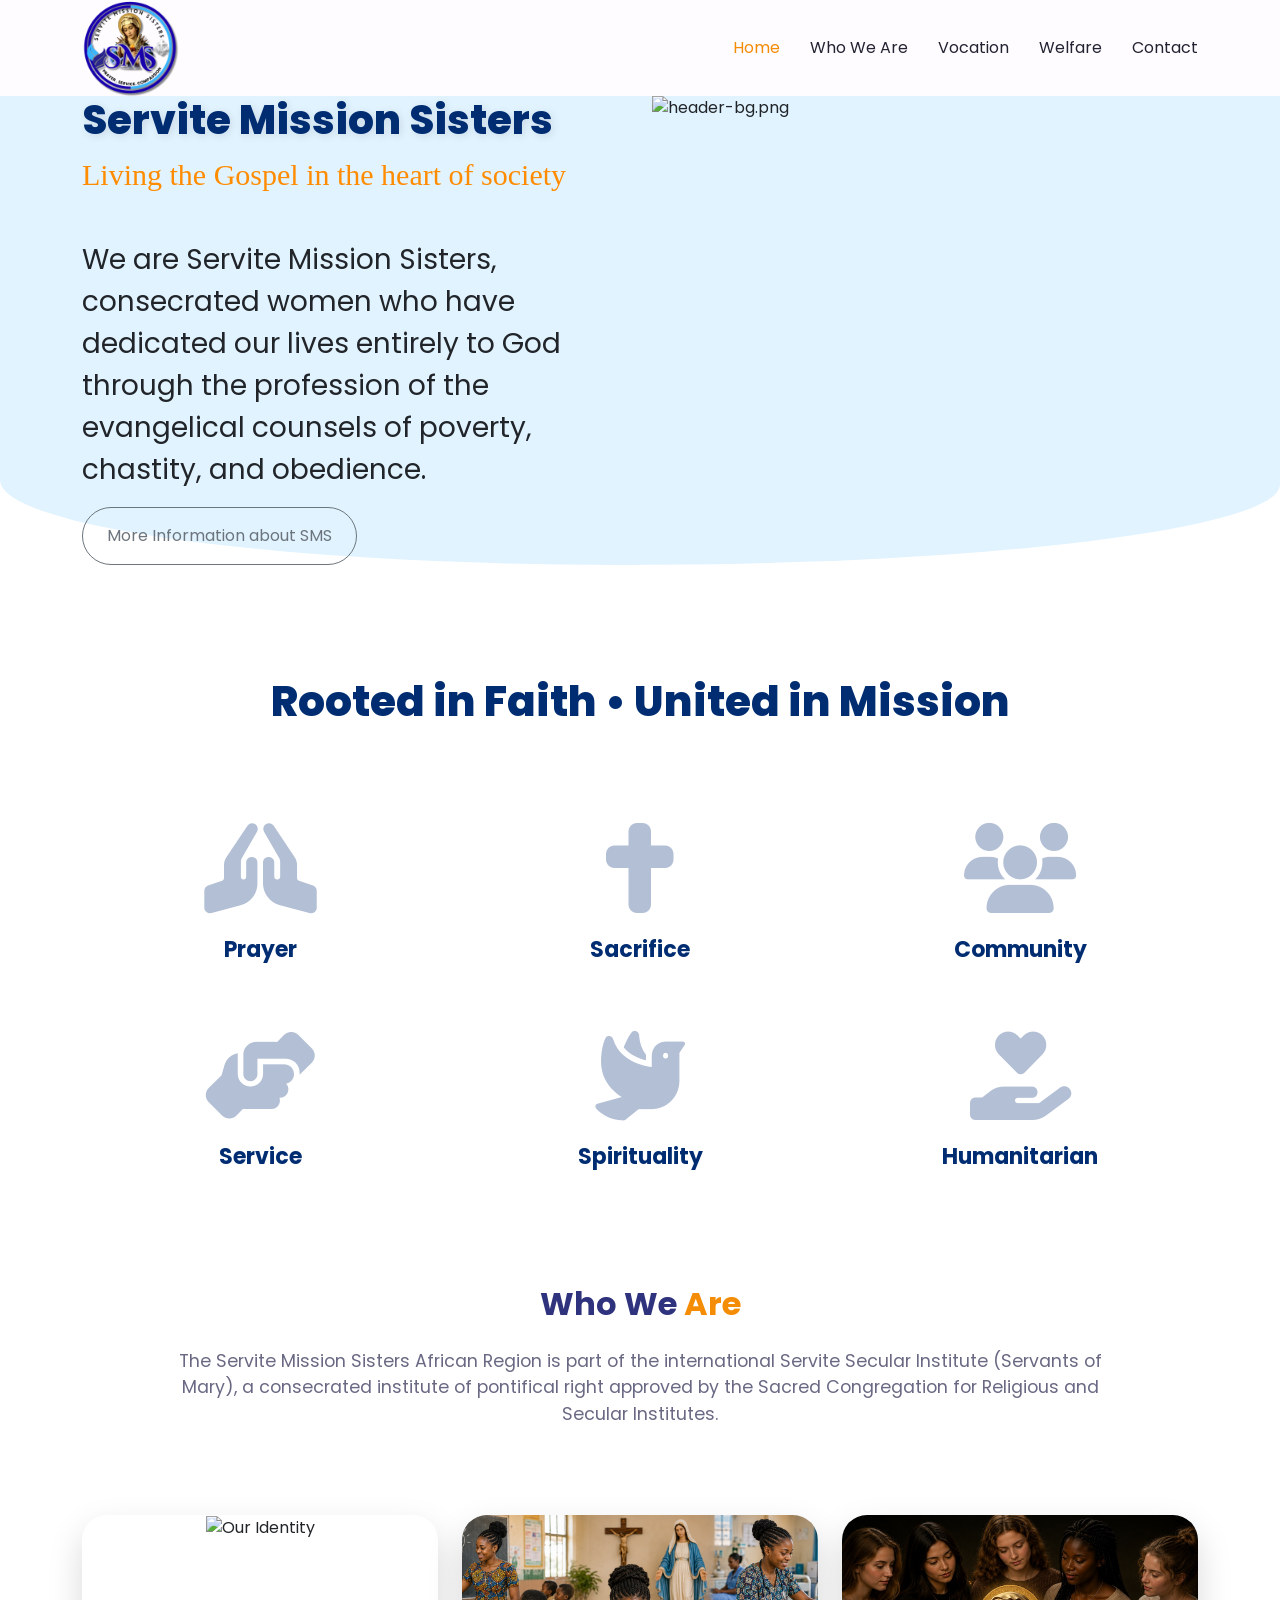
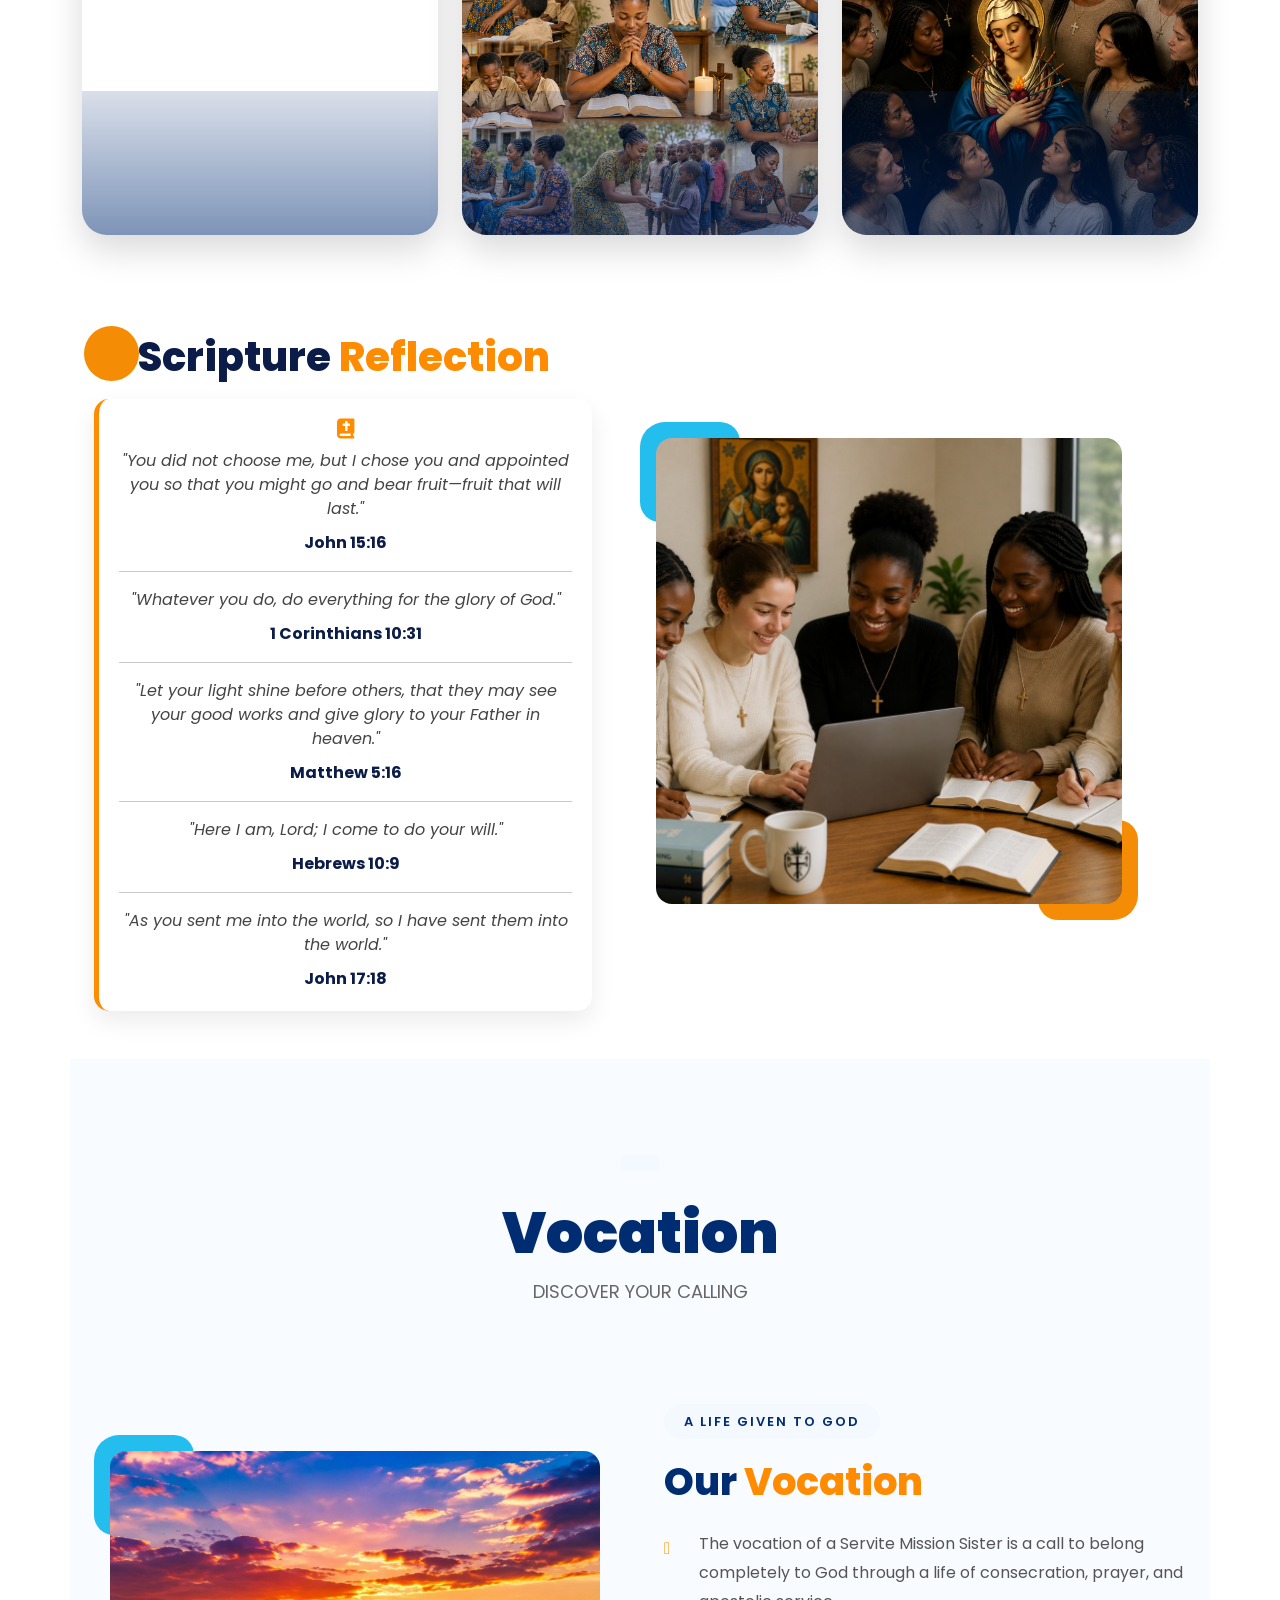
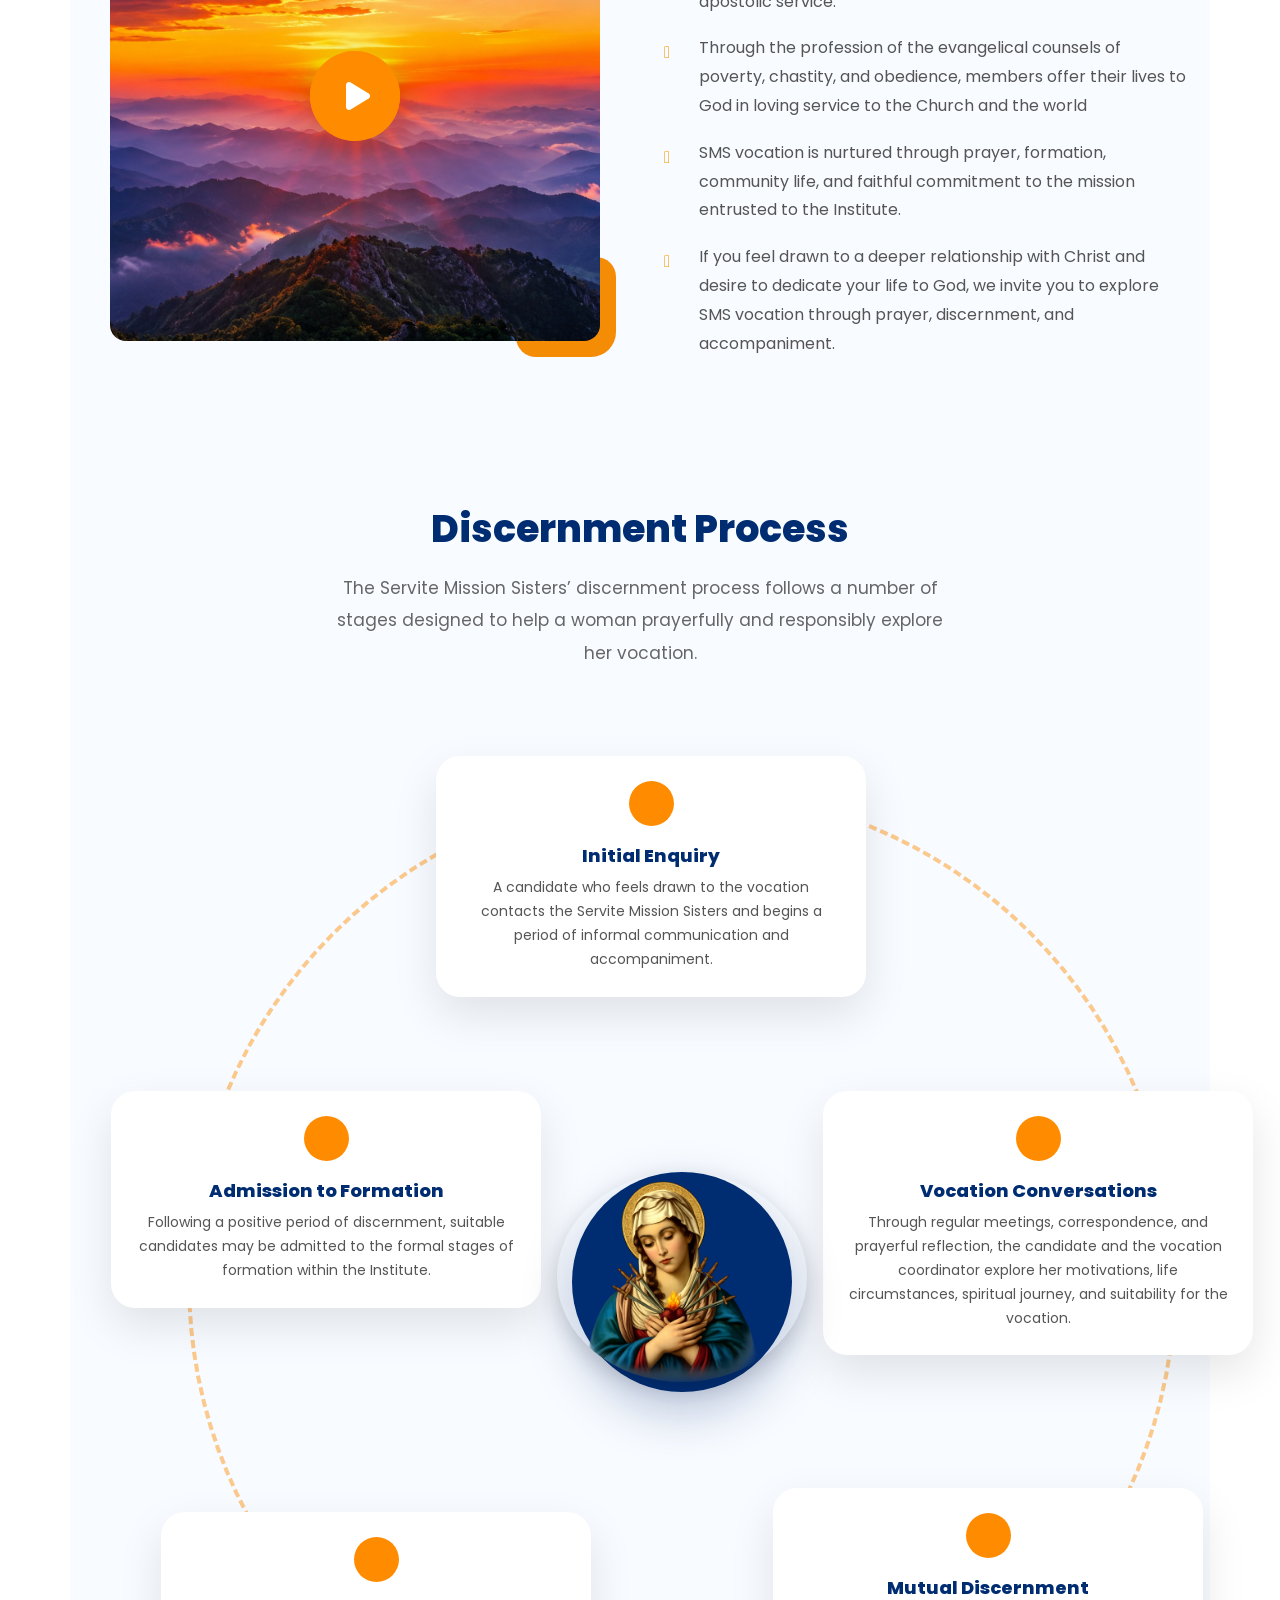
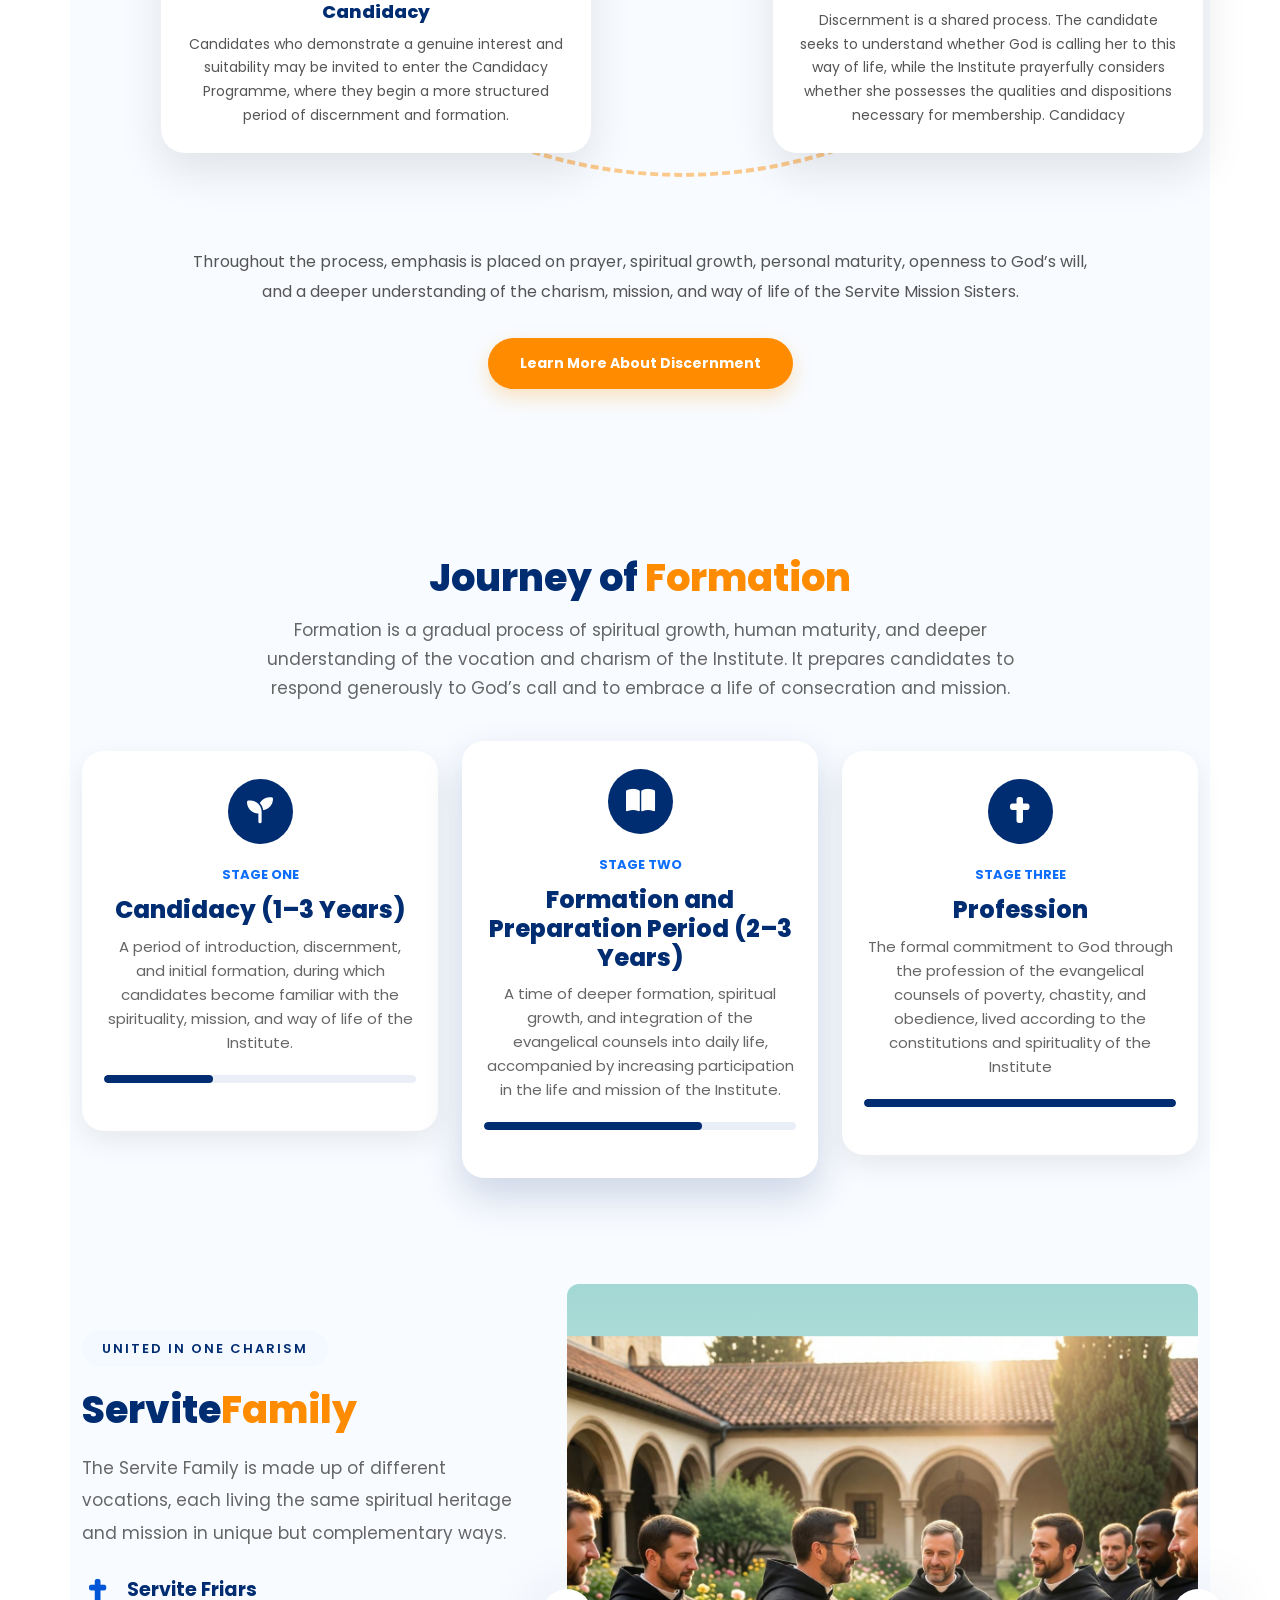
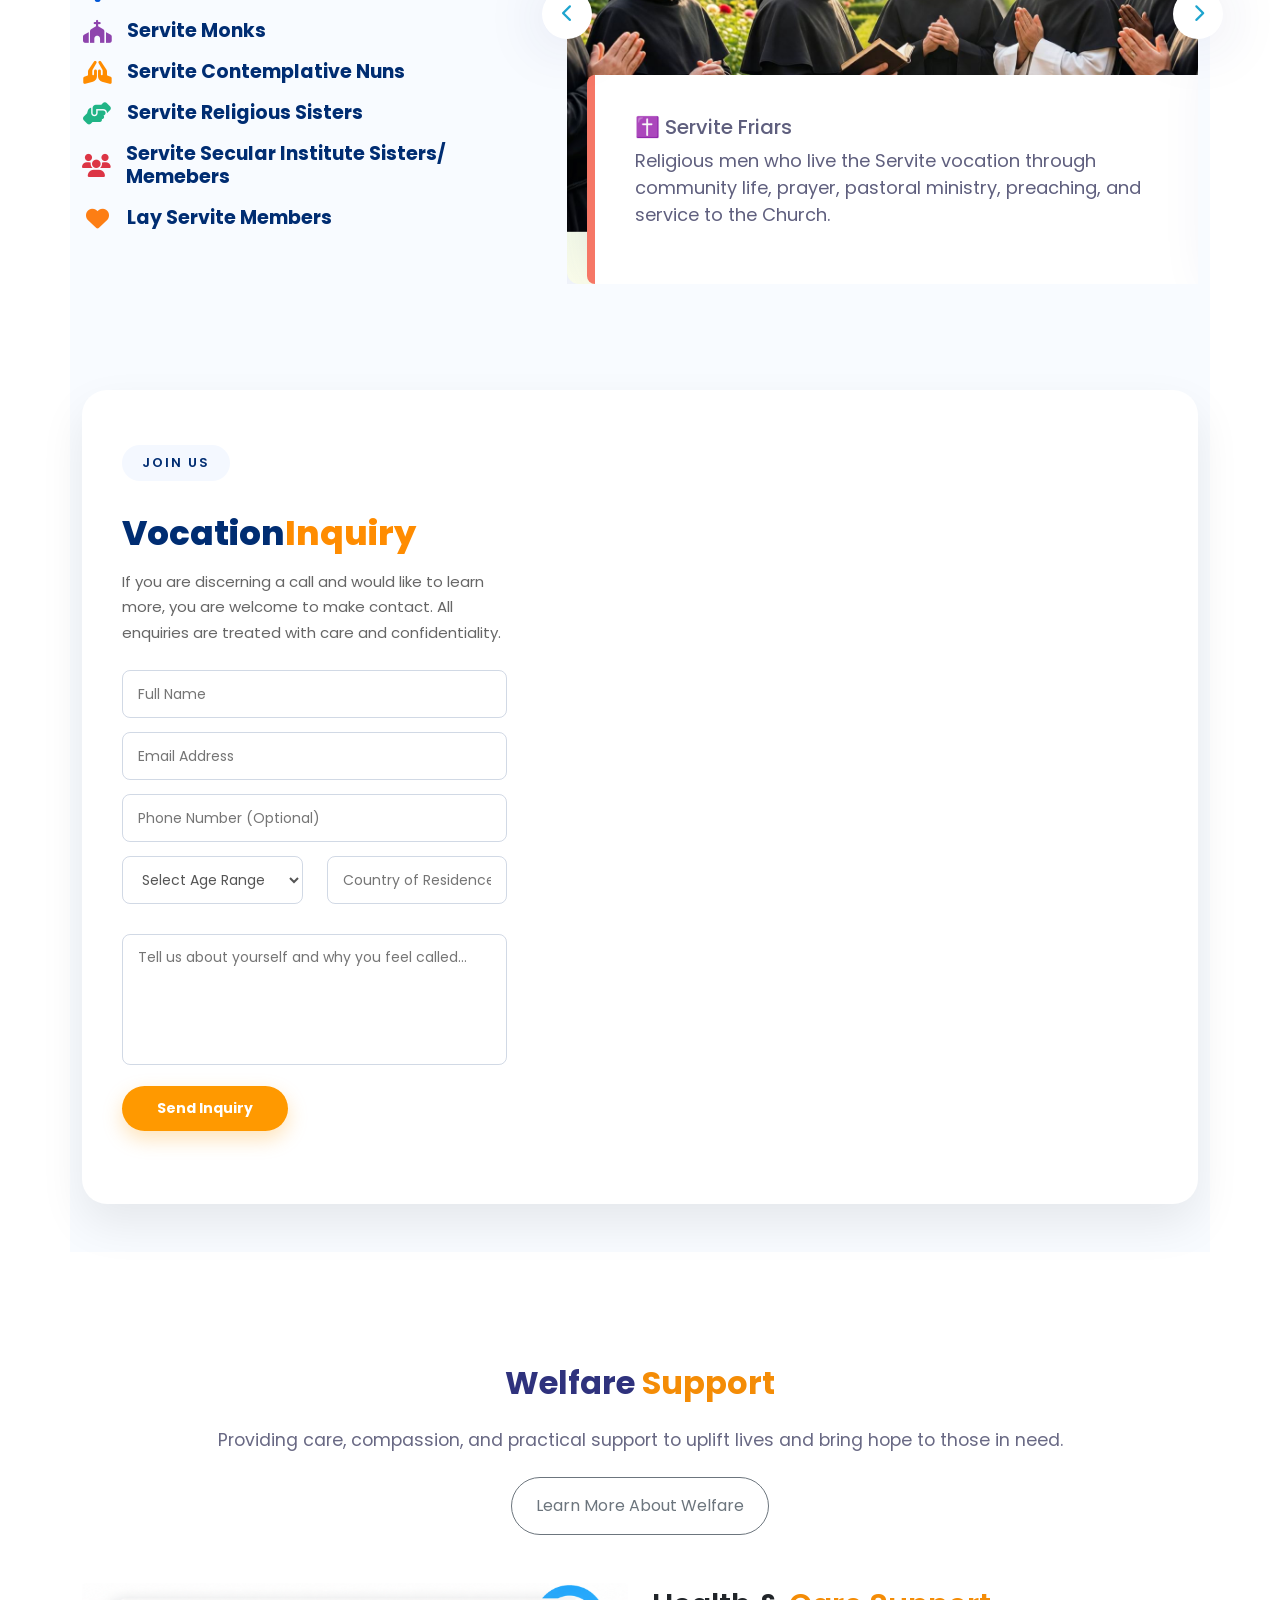
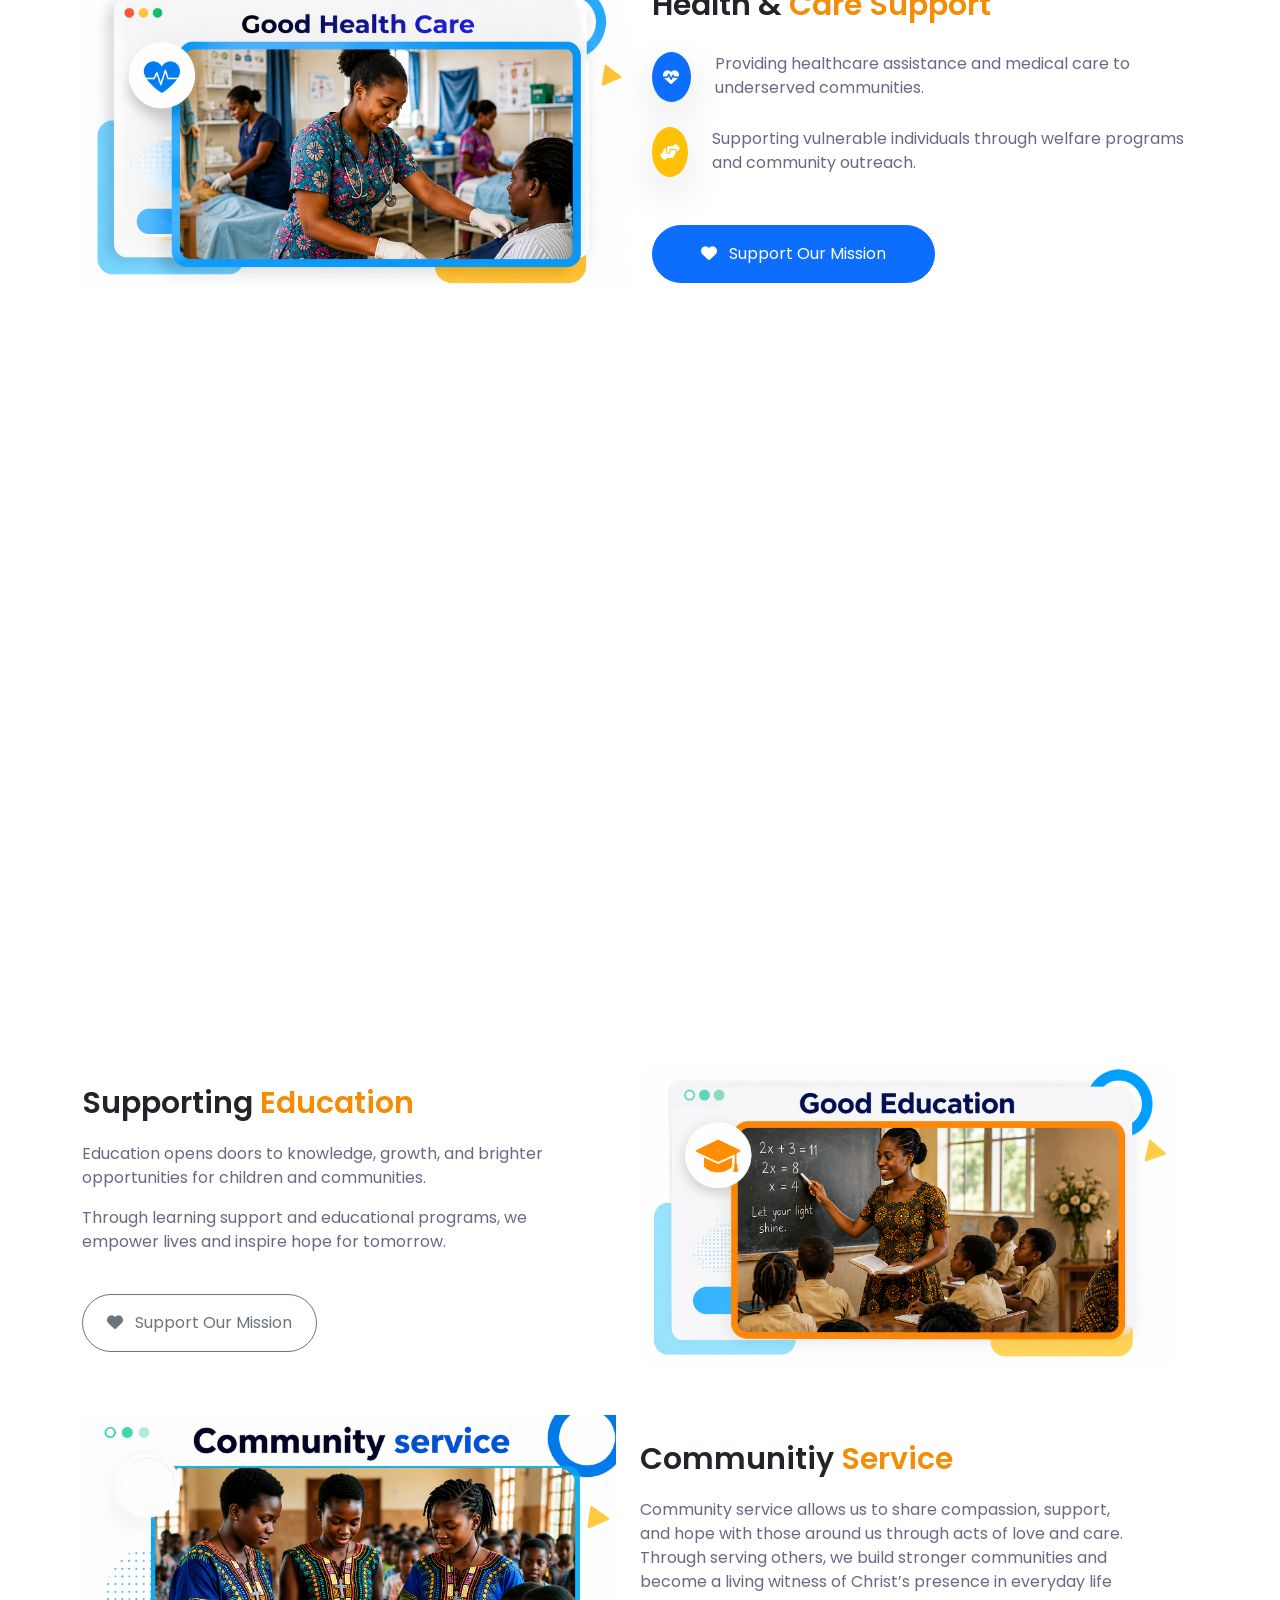
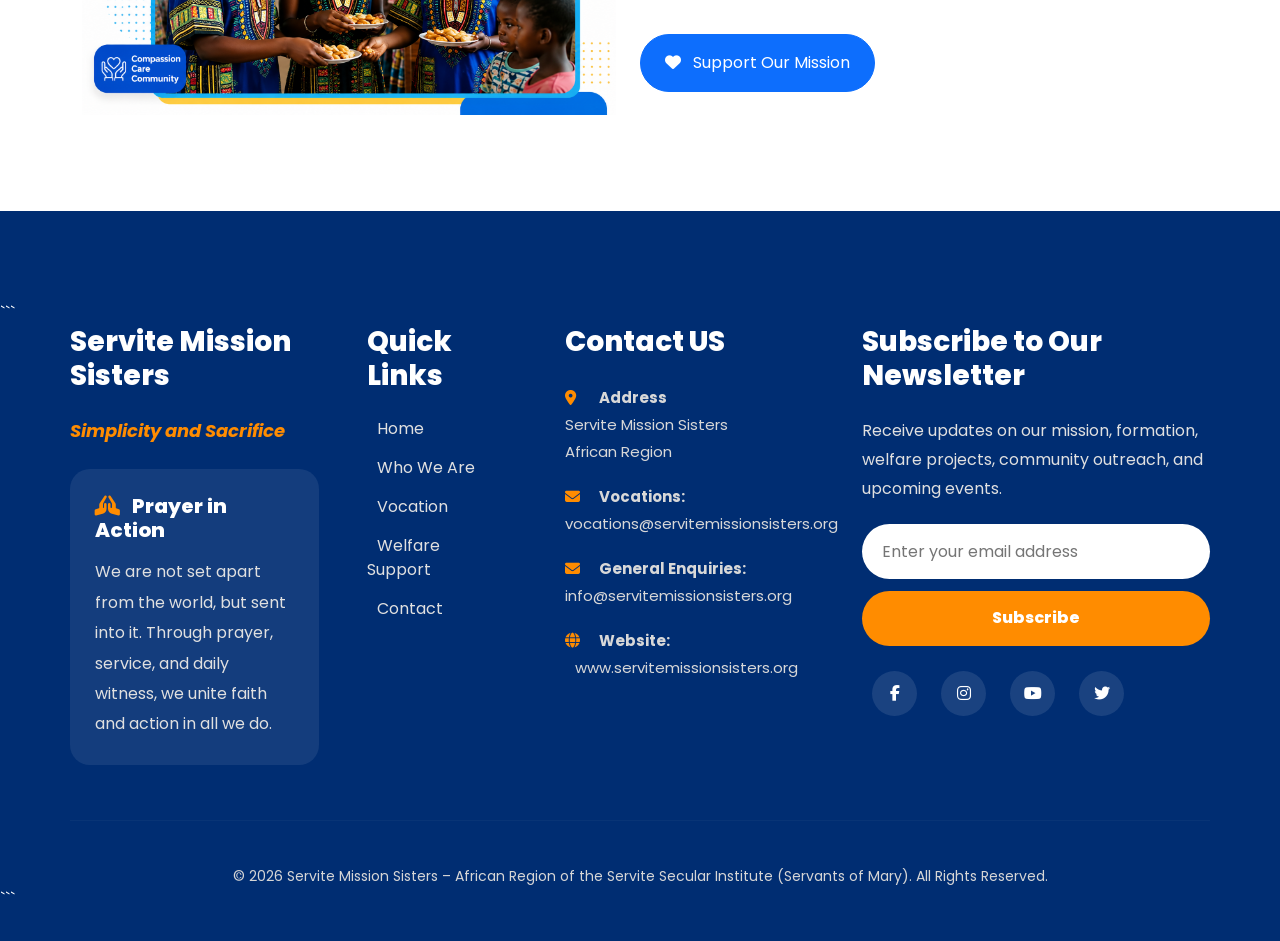
==== index.html @ 60f3e965 "update the donation page" ====
<!DOCTYPE html>
<html lang="en">

<head>

  <meta charset="UTF-8">
  <meta name="viewport" content="width=device-width, initial-scale=1.0">

  <title>Servite Mission Sisters</title>

  <!-- Favicon -->

  <link rel="icon" type="image/png" sizes="32x32" href="./assets/images/favicon-32x32.png">

  <link rel="icon" type="image/png" sizes="16x16" href="./assets/images/favicon-16x16.png">

  <link rel="apple-touch-icon" sizes="180x180" href="./assets/images/apple-touch-icon.png">

  <link rel="shortcut icon" href="./assets/images/favicon.ico">

  <!-- CSS -->

  <link rel="stylesheet" href="./assets/css/bootstrap.min.css">

  <link href="./assets/icons/fontawesome/css/fontawesome.min.css" rel="stylesheet">
  <link href="./assets/icons/fontawesome/css/brands.min.css" rel="stylesheet">
  <link href="./assets/icons/fontawesome/css/solid.min.css" rel="stylesheet">

  <link rel="stylesheet" href="./assets/plugin/OwlCarousel2-2.3.4/dist/assets/owl.carousel.min.css">

  <link rel="stylesheet" href="./assets/plugin/OwlCarousel2-2.3.4/dist/assets/owl.theme.default.min.css">

  <link rel="stylesheet" href="./assets/plugin/aos/aos.css">

  <link rel="stylesheet" href="./assets/css/style.css">

</head>

<body>

  <!-- Page Loader -->
  <div id="page-loader">
    <div class="loader-content">
      <i class="fas fa-praying-hands"></i>
      <p>Loading...</p>
    </div>
  </div>
  <div class="header-section">
    <header id="header" class="header d-flex align-items-center fixed-top">
      <div class="container-fluid container-xl position-relative d-flex align-items-center">
        <a href="index.html" class="logo d-flex align-items-center me-auto">
          <img src="assets/images/logo.servsister.png" alt="Servite Mission Sisters Logo"
            style="height:100px !important; max-height:none !important; width:auto;">
        </a>
        <nav id="navmenu" class="navmenu">
          <ul>
            <li><a href="index.html#hero" class="active">Home</a></li>
            <li><a href="index.html#about">Who We Are</a></li>
            <li><a href="index.html#vocation">Vocation</a></li>
            <li><a href="index.html#welfare">Welfare</a></li>
            <!-- Cards Section --
              
            <li class="dropdown"><a href="#"><span>Dropdown</span> <i
                  class="fas fa-chevron-down toggle-dropdown"></i></a>
            
              <ul>
                <li><a href="#">Dropdown 1</a></li>
                <li class="dropdown"><a href="#"><span>Deep Dropdown</span> <i
                      class="fas fa-chevron-down toggle-dropdown"></i></a>
                  <ul>
                    <li><a href="#">Deep Dropdown 1</a></li>
                    <li><a href="#">Deep Dropdown 2</a></li>
                    <li><a href="#">Deep Dropdown 3</a></li>
                    <li><a href="#">Deep Dropdown 4</a></li>
                    <li><a href="#">Deep Dropdown 5</a></li>
                  </ul>
                </li>
                <li><a href="#">Dropdown 2</a></li>
                <li><a href="#">Dropdown 3</a></li>
                <li><a href="#">Dropdown 4</a></li>
              </ul>
              -->
            </li>
            <li><a href="index.html#contact">Contact</a></li>
          </ul>
          <i class="mobile-nav-toggle d-xl-none fas fa-bars"></i>
        </nav>
      </div>
    </header>
    <div class="hero-section container-fluid container-xl position-relative pt-6" id="hero">
      <div class="row">
        <div
          class="col-12 col-sm-12 col-md-12 col-lg-6 d-flex align-items-center mt-5  mt-sm-5 mt-md-5 mt-lg-0 mb-5 mb-lg-0">
          <div class="learning-section pt-5 pt-md-5 pt-lg-0">
            <h1 class="heading-medium church-title">Servite Mission Sisters</h1>
            <p class="subheading">

              <span style="color:#ff8c00; 
                 font-family:'Dancing Script', cursive;
                 font-size:30px;
                 font-weight:400;">

                Living the Gospel in the heart of society

              </span>

              <br><br>

              We are Servite Mission Sisters, consecrated women who have dedicated our lives entirely to God through
              the
              profession of the evangelical counsels of poverty, chastity, and obedience.


            </p>

            <a href="more-info.html" class="btn btn-outline-secondary rounded-5 py-3 px-4 btn-hover">
              More Information about SMS
            </a>
          </div>
        </div>
        <div
          class="col-12 col-sm-12 col-md-12 col-lg-6 d-flex justify-content-center align-items-center align-items-lg-start justify-content-lg-start">
          <img src="./assets/images/header-bg.png" class="header-img" alt="header-bg.png">
        </div>
      </div>
    </div>
  </div>

  <div class="trusted-section container-fluid container-xl position-relative mt-7 overflow-hidden pb-5"
    data-aos="fade-right">

    <h2 class="trusted-title text-center">
      Rooted in Faith • United in Mission
    </h2>

    <p class="text-center trusted-subtitle mb-5">

    </p>

    <div class="row text-center justify-content-center gy-5 mt-4">

      <div class="col-6 col-md-4">
        <div class="religious-item">
          <i class="fas fa-praying-hands"></i>
          <p>Prayer</p>
        </div>
      </div>

      <div class="col-6 col-md-4">
        <div class="religious-item">
          <i class="fas fa-cross"></i>
          <p>Sacrifice</p>
        </div>
      </div>

      <div class="col-6 col-md-4">
        <div class="religious-item">
          <i class="fas fa-users"></i>
          <p>Community</p>
        </div>
      </div>

      <div class="col-6 col-md-4">
        <div class="religious-item">
          <i class="fas fa-hands-helping"></i>
          <p>Service</p>
        </div>
      </div>

      <div class="col-6 col-md-4">
        <div class="religious-item">
          <i class="fas fa-dove"></i>
          <p>Spirituality</p>
        </div>
      </div>

      <div class="col-6 col-md-4">
        <div class="religious-item">
          <i class="fas fa-hand-holding-heart"></i>
          <p>Humanitarian</p>
        </div>
      </div>

    </div>
    
  </div>




  <section class="about-section container-fluid position-relative text-center overflow-hidden py-5" id="about">
    <div class="container-xl">

      <div class="row justify-content-center" data-aos="fade-right">
        <div class="col-lg-10">
          <h2 class="about-title fw-bold mb-4">
            Who We <span class="text-secondary">Are</span>
          </h2>

          <p class="about-subheading">
            The Servite Mission Sisters African Region is part of the international Servite Secular Institute
            (Servants of Mary), a consecrated institute of pontifical right approved by the Sacred Congregation
            for Religious and Secular Institutes.
          </p>
        </div>
      </div>

      <div class="row g-4 mt-5">

        <div class="col-12 col-md-6 col-lg-4" data-aos="fade-up">
          <div class="modern-hover-card">
            <img src="./assets/images/abt.bgr.png" alt="Our Identity">

            <div class="modern-card-overlay">
              <h3>Our Identity</h3>

              <button class="card-more-btn" onclick="openInfoModal(
                            'Our Identity',
                            'Our identity is shaped by the Servite charism and the example of Mary, Mother and Servant of the Lord. United by a common vocation of consecration, we seek to live the Gospel with simplicity, fidelity, compassion, and service. Through our commitment to God and our presence within society, we strive to be a sign of hope and God’s loving care amidst the challenges of our time.'
                        )">
                Read More
              </button>
            </div>
          </div>
        </div>

        <div class="col-12 col-md-6 col-lg-4" data-aos="fade-up" data-aos-delay="150">

          <div class="modern-hover-card">

            <img src="./assets/images/abt.bagr.png" alt="Our Way of Life">

            <div class="modern-card-overlay">

              <h3>Our Way of Life</h3>

              <button class="card-more-btn" onclick="openInfoModal(
            'Our Way of Life',
            'The way of life of the Servite Mission Sisters is rooted in consecration to God and shaped by the spirituality, charism, and mission of the Servite Family.\nUnited by a common vocation, we live our consecration according to the life and structure of the Institute.Our life is nourished by prayer, the evangelical counsels of poverty, chastity, and obedience, and participation in the sacramental life of the Church.\nMembers serve in a variety of apostolic settings according to their gifts, formation, and the needs they are called to address.These ministries include professional, pastoral, educational, healthcare, social, humanitarian, and other forms of service entrusted to the Institute.\nSome members carry out their apostolate within their particular fields of service, while others live and minister in small communities dedicated to prayer, fraternity, and mission.In every circumstance, we seek to witness to Christ through integrity of life, faithful discipleship, and generous service inspired by Our Lady of Sorrows.'
        )">
                Read More
              </button>

            </div>

          </div>


        </div>

        <div class="col-12 col-md-6 col-lg-4" data-aos="fade-up" data-aos-delay="300">

    <div class="modern-hover-card">

        <img src="./assets/images/spiritual.jpeg" alt="Our Spirituality">

        <div class="modern-card-overlay">

            <h3>Our Spirituality</h3>

            <div class="card-btn-group">

                <button class="card-more-btn" onclick="openInfoModal(
                    'Our Spirituality',
                    '🟠 UNION WITH GOD\nThe centre of our vocation is an intimate and living relationship with God. Everything we do flows from our desire to know, love, and serve Him more deeply.\n\n🟠 PRAYER\nPrayer is not an optional activity but the lifeblood of our consecration. Through personal and communal prayer, we encounter God, listen to His voice, and receive strength for our mission.\n\n🟠 CONTEMPLATION\nContemplation enables us to recognise God’s presence in every circumstance of life. Living in the world requires an attentive and reflective spirit capable of finding God amid daily responsibilities and activities.\n\n🟠 THE EVANGELICAL COUNSELS\nThrough the evangelical counsels of poverty, chastity, and obedience, we freely dedicate ourselves to Christ and bear witness to the values of the Kingdom of God.\n\n🟠 SPIRITUAL DISCIPLINE\nFaithful spiritual practices, ongoing formation, self-discipline, discernment, and commitment to growth in virtue sustain our vocation and deepen our relationship with God.\n\n🟠 APOSTOLIC MISSION\nOur consecration naturally leads to mission. We are called to bring Christ’s presence into the realities of everyday life and to serve others through our professional, social, ecclesial, and personal commitments.\n\n🟠 HOLINESS\nThe ultimate goal of our vocation is holiness. Through our consecrated life, we seek continual conversion and conformity to Christ so that His love may be reflected in all that we are and do.'
                )">
                    Read More
                </button>

                <a href="./assets/images/Servite.regina.song.mp4"
                   class="card-video-btn"
                   target="_blank">
                    Watch Video
                </a>

            </div>

        </div>

    </div>

</div>

        <div id="infoModal" class="info-modal">
          <div class="info-modal-card">
            <button class="info-close-btn" onclick="closeInfoModal()">
              &times;
            </button>

            <div class="info-icon">
              <i class="fas fa-praying-hands"></i>
            </div>

            <h3 id="infoModalTitle"></h3>
            <p id="infoModalText"></p>
          </div>
        </div>

        <div class="row align-items-center g-5 mt-5">

          <div class="col-lg-6" data-aos="fade-right">
            <div class="about-blog-title mb-3">
              <h2 class="mission-title">Scripture
                <span style="color:#ff8c00;"> Reflection</span>
              </h2>
            </div>

            <div class="scripture-quotes">

              <div class="scripture-card">
                <i class="fas fa-book-bible"></i>
                <p>
                  "You did not choose me, but I chose you and appointed you so that you might go and bear fruit—fruit
                  that will last."
                </p>
                <span>John 15:16</span>
                <hr>

                <p>
                  "Whatever you do, do everything for the glory of God."
                </p>
                <span>1 Corinthians 10:31</span>
                <hr>
                <p>
                  "Let your light shine before others, that they may see your good works and give glory to your Father
                  in heaven."
                </p>
                <span>Matthew 5:16</span>
                <hr>
                <p>
                  "Here I am, Lord; I come to do your will."
                </p>
                <span>Hebrews 10:9</span>
                <hr>
                <p>
                  "As you sent me into the world, so I have sent them into the world."
                </p>
                <span>John 17:18</span>

              </div>



              <!---

                    <div class="scripture-card">
                        <i class="fas fa-book-bible"></i>
                        <p>
                            
                        </p>
                        <span>Hebrews 10:9</span>
                    </div>
                  -->



            </div>
          </div>

          <div class="col-lg-6" data-aos="fade-left">
            <div class="about-youtube">
              <img src="./assets/images/Bibquote.image.png" class="img-fluid rounded-4" alt="Servite Mission Sisters">
            </div>
          </div>

        </div>

      </div>
  </section>
  <section class="vocation-contact-section container-fluid container-xl py-5" id="vocation">

    <section class="vocation-section container-fluid container-xl py-5" id="vocation">

      <!-- Main Heading -->
      <div class="text-center mb-5" data-aos="fade-up">

        <span class="small-text">

        </span>

        <h2 class="vocation-big-title">
          Vocation
        </h2>

        <p class="vocation-main-text">
          DISCOVER YOUR CALLING
        </p>

      </div>


      <!-- Vocation Image + Text -->
      <div class="row align-items-center g-5 mb-5 vocation-intro-feature">

        <!-- Left Image / Video -->
        <div class="col-lg-6" data-aos="fade-right">

          <div class="about-youtube">

            <img src="./assets/images/vocatn.image.png" class="img-fluid rounded-4" alt="Servite Mission Sisters Video">

            <div class="play-btn" data-bs-toggle="modal" data-bs-target="#missionVideoModal">

              <i class="fas fa-play"></i>

            </div>

          </div>

        </div>


        <!-- Right Text -->
        <div class="col-lg-6" data-aos="fade-left">

          <div class="vocation-feature-content">

            <span class="small-text">
              A LIFE GIVEN TO GOD
            </span>

            <h3 class="vocation-sub-title">
              Our <span style="color:#ff8c00;">Vocation</span>
            </h3>

            <ul class="vocation-bullet-list">

              <li>
                The vocation of a Servite Mission Sister is a call to belong completely
                to God through a life of consecration, prayer, and apostolic service.
              </li>

              <li>
                Through the profession of the evangelical counsels of poverty, chastity, and obedience,
                members offer their lives to God in loving service to the Church and the world
              </li>

              <li>
                SMS vocation is nurtured through prayer, formation, community life, and
                faithful commitment to the mission entrusted to the Institute.
              </li>

              <li>
                If you feel drawn to a deeper relationship with Christ and desire to dedicate your life to God, we
                invite you to explore
                SMS vocation through prayer, discernment, and accompaniment.
              </li>

            </ul>

          </div>

        </div>

      </div>


      <!-- Mission Video Modal -->
      <div class="modal fade" id="missionVideoModal" tabindex="-1" aria-hidden="true">

        <div class="modal-dialog modal-dialog-centered modal-lg">

          <div class="modal-content border-0 bg-transparent">

            <button type="button" class="btn-close btn-close-white ms-auto mb-2" data-bs-dismiss="modal">
            </button>

            <video controls class="w-100 rounded-4" id="missionVideo">

              <source src="./assets/images/ever.eady.mp4" type="video/mp4">

            </video>

          </div>

        </div>

      </div>

      <!-- Right Text -->


      <!-- Discernment Section -->

      <!-- Discernment Section -->
      <div class="discernment-process-section">

        <div class="text-center mb-5">

          <h3 class="vocation-sub-title">
            Discernment Process
          </h3>

          <p class="section-description mx-auto">
            The Servite Mission Sisters’ discernment process follows a number of stages
            designed to help a woman prayerfully and responsibly explore her vocation.
          </p>

        </div>

        <div class="row justify-content-center">

          <div class="col-lg-10" data-aos="zoom-in">

            <div class="discernment-circle">

              <div class="discernment-step step-1">
                <span></span>
                <h4>Initial Enquiry</h4>
                <p>
                  A candidate who feels drawn to the vocation contacts the Servite Mission Sisters
                  and begins a period of informal communication and accompaniment.
                </p>
              </div>

              <div class="discernment-step step-2">
                <span></span>
                <h4>Vocation Conversations</h4>
                <p>
                  Through regular meetings, correspondence, and prayerful reflection, the candidate and the vocation
                  coordinator explore her motivations,
                  life circumstances, spiritual journey, and suitability for the vocation.
                </p>
              </div>

              <div class="discernment-step step-3">
                <span></span>
                <h4>Mutual Discernment</h4>
                <p>
                  Discernment is a shared process. The candidate seeks to understand whether God is
                  calling her to this way of life, while the Institute prayerfully considers whether she possesses the
                  qualities and dispositions necessary for membership.
                  Candidacy
                </p>
              </div>

              <div class="discernment-step step-4">
                <span></span>
                <h4>Candidacy</h4>
                <p>
                  Candidates who demonstrate a genuine interest and suitability may be invited to enter the Candidacy
                  Programme, where they begin a more structured period of discernment and formation.
                </p>
              </div>

              <div class="discernment-step step-5">
                <span></span>
                <h4>Admission to Formation</h4>
                <p>
                  Following a positive period of discernment, suitable candidates may
                  be admitted to the formal stages of formation within the Institute.
                </p>
              </div>

              <div class="circle-center">
                <img src="./assets/images/welfare.Mary.png" alt="Our Lady of Sorrows" class="circle-mary">
              </div>

            </div>

            <div class="text-center mt-5">

              <p class="discernment-note mx-auto">
                Throughout the process, emphasis is placed on prayer, spiritual growth, personal maturity, openness to
                God’s will, and a deeper understanding
                of the charism, mission, and way of life of the Servite Mission Sisters.
              </p>

              <a href="vocation.html" class="more-info-btn">
                Learn More About Discernment
              </a>

            </div>

          </div>

        </div>

      </div>

      
        <!-- your normal section content here -->
      </section>
      <!---

    <div class="text-center mt-5">

        <p class="discernment-note mx-auto">
            Throughout the process, emphasis is placed on prayer, spiritual growth,
            personal maturity, openness to God’s will, and a deeper understanding
            of the charism, mission, and way of life of the Servite Mission Sisters.
        </p>

        <a href="vocation.html" class="more-info-btn">
            Learn More About Discernment
        </a>

    </div>
    -->




      <div class="formation-section py-5">

        <h3 class="vocation-sub-title text-center mb-3">
          Journey of <span style="color:#ff8c00;">Formation</span>
        </h3>

        <p class="formation-subheading text-center mx-auto mb-5">
          Formation is a gradual process of spiritual growth, human maturity, and deeper understanding of the vocation
          and charism of the Institute.
          It prepares candidates to respond generously to God’s call and to embrace a life of consecration and mission.
        </p>

        <div class="row g-4">

          <!-- Stage One -->
          <div class="col-md-6 col-lg-4" data-aos="zoom-in">
            <div class="formation-card">
              <div class="formation-icon">
                <i class="fas fa-seedling"></i>
              </div>

              <span>Stage One</span>

              <h4>Candidacy (1–3 Years)</h4>

              <p>

                A period of introduction, discernment, and initial formation, during which
                candidates become familiar with the spirituality, mission, and way of life of the Institute.
              </p>

              <div class="progress formation-progress">
                <div class="progress-bar" style="width:35%;"></div>
              </div>
            </div>
          </div>

          <!-- Stage Two -->
          <div class="col-md-6 col-lg-4" data-aos="zoom-in" data-aos-delay="150">
            <div class="formation-card active">
              <div class="formation-icon">
                <i class="fas fa-book-open"></i>
              </div>

              <span>Stage Two</span>

              <h4>Formation and Preparation Period (2–3 Years)</h4>

              <p>

                A time of deeper formation, spiritual growth, and integration of the evangelical counsels into daily
                life,
                accompanied by increasing participation in the life and mission of the Institute.
              </p>

              <div class="progress formation-progress">
                <div class="progress-bar" style="width:70%;"></div>
              </div>
            </div>
          </div>

          <!-- Stage Three -->
          <div class="col-md-6 col-lg-4" data-aos="zoom-in" data-aos-delay="300">
            <div class="formation-card">
              <div class="formation-icon">
                <i class="fas fa-cross"></i>
              </div>

              <span>Stage Three</span>

              <h4>Profession</h4>

              <p>
                The formal commitment to God through the profession of the evangelical counsels of poverty, chastity,
                and obedience, lived according to the constitutions and spirituality of the Institute
              </p>

              <div class="progress formation-progress">
                <div class="progress-bar" style="width:100%;"></div>
              </div>
            </div>
          </div>

        </div>

        <!-- Single Button -->



      </div>
      <!-- Servite Family Section -->
      <div class="servite-family-section py-5">

        <div class="row align-items-center g-5">

          <!-- Left Family List -->
          <div class="col-lg-5" data-aos="fade-right">
            <span class="small-text">UNITED IN ONE CHARISM</span>

            <h3 class="vocation-sub-title">Servite<span style="color:#ff8c00;">Family</span></h3>



            <p class="section-description text-start">
              The Servite Family is made up of different vocations,
              each living the same spiritual heritage and mission
              in unique but complementary ways.
            </p>

            <div class="family-list text-start">

              <div class="family-item">
                <i class="fas fa-cross" style="color:#0056d6;"></i>
                <h5>Servite Friars</h5>
              </div>

              <div class="family-item">
                <i class="fas fa-church" style="color:#8e44ad;"></i>
                <h5> Servite Monks</h5>
              </div>

              <div class="family-item">
                <i class="fas fa-praying-hands" style="color:#ff8c00;"></i>
                <h5>Servite Contemplative Nuns</h5>
              </div>

              <div class="family-item">
                <i class="fas fa-hands-helping" style="color:#20b486;"></i>
                <h5>Servite Religious Sisters</h5>
              </div>

              <div class="family-item">
                <i class="fas fa-users" style="color:#dc3545;"></i>
                <h5> Servite Secular Institute Sisters/ Memebers</h5>
              </div>

              <div class="family-item">
                <i class="fas fa-heart" style="color:#fd7e14;"></i>
                <h5>Lay Servite Members</h5>
              </div>

            </div>
          </div>

          <!-- Right Carousel -->
          <div class="col-lg-7" data-aos="fade-left">

            <div class="testimonial-carousel owl-carousel owl-theme">

              <div class="testimonial-slide">
                <div class="testimonial-bg-img">
                  <img src="./assets/images/first.order.jpg" alt="Friars">
                </div>

                <div class="testimonial-content">
                  <h4>✝️ Servite Friars</h4>
                  <p>

                    Religious men who live the Servite vocation through community life,
                    prayer, pastoral ministry, preaching, and service to the Church.

                  </p>
                </div>
              </div>

              <div class="testimonial-slide">
                <div class="testimonial-bg-img">
                  <img src="./assets/images/monk.image.png" alt="Monks">
                </div>

                <div class="testimonial-content">
                  <h4>⛪ Servite Monks</h4>
                  <p>
                    The Servite Monks,
                    follow Christ in the spirit of Mary,
                    Servant of the Lord.
                    Through prayer, community life
                    and ministry, They strive to make
                    known the love of God,
                    especially to those who suffer.
                  </p>
                </div>
              </div>

              <div class="testimonial-slide">
                <div class="testimonial-bg-img">
                  <img src="./assets/images/complative.nuns.png" alt="Contemplative Sisters">
                </div>

                <div class="testimonial-content">
                  <h4>🙏Servite Contemplative Nuns</h4>
                  <p>

                    The Servite Contemplative Nuns
                     are called to a life of contemplative prayer, silence, and consecration,
                    offering their lives for the Church and the world, especially for those who suffer.
                    In union with Mary, Mother of Sorrows, they stand beneath the Cross with love and hope.
                  </p>
                </div>
              </div>
              <!---

              <div class="testimonial-slide">
                <div class="testimonial-bg-img">
                  <img src="./assets/images/appolistic.sister.jpg" alt="Apostolic Sisters">
                </div>

                <div class="testimonial-content">
                  <h4>🤝 Apostolic Sisters</h4>
                  <p>
                    Women serving through education,
                    healthcare, and missionary outreach.
                  </p>
                </div>
              </div>
            -->


              <div class="testimonial-slide">
                <div class="testimonial-bg-img">
                  <img src="./assets/images/religious.servite.png" alt="active group Sisters">
                </div>

                <div class="testimonial-content">
                  <h4>👥 Servite Religious Sisters </h4>
                  <p>
                    The Servite Religious Sisters, consecrate their lives to God
                    in the world, following Christ in the spirit of Mary.
                    They commit ourselves to prayer, community and service,
                    bringing God’s love and compassion to all.

                  </p>
                </div>
              </div>


              <div class="testimonial-slide">
                <div class="testimonial-bg-img">
                  <img src="./assets/images/sisters.servitem.png" alt="Secular Institute Sisters">
                </div>

                <div class="testimonial-content">
                  <h4>👥 Servite Secular Institute Sisters/ Memebers
                  </h4>
                  <p>
                   Servite Secular Institute Sisters/Members consecrate their 
                   lives to serving anywhere and everywhere, transforming the world from within.
                    
                  </p>
                </div>
              </div>

              <div class="testimonial-slide">
                <div class="testimonial-bg-img">
                  <img src="./assets/images/secular.group.jpg" alt="Lay Servite Members">
                </div>

                <div class="testimonial-content">
                  <h4>❤️ Lay Servite Members</h4>
                  <p>
                    Lay Servite Order / Secular Order
                    Lay men and women who live the Servite spirituality according to their state of
                    life while remaining fully engaged in family, professional, and social responsibilities.
                  </p>
                </div>
              </div>

            </div>

          </div>

        </div>

      </div>


      <!-- Form + Map -->
      <div class="row align-items-center g-0 vocation-contact-box mt-5">

        <!-- Left Form -->
        <div class="col-lg-5">

          <div class="vocation-contact-form">

            <span class="small-text">JOIN US</span>

            <h3 class="form-heading">Vocation<span style="color:#ff8c00;">Inquiry</span></h3>

            <p class="form-intro">
              If you are discerning a call and would like to learn more,
              you are welcome to make contact. All enquiries are treated with care and confidentiality.
            </p>
            <form id="vocationForm">

              <input type="text" name="fullname" placeholder="Full Name" required>

              <input type="email" name="email" placeholder="Email Address" required>

              <input type="tel" name="phone" placeholder="Phone Number (Optional)">

              <div class="row">

                <div class="col-md-6 mb-3">

                  <select name="age" class="form-select-field" required>

                    <option value="">Select Age Range</option>
                    <option value="10-15">10 - 15</option>
                    <option value="16-20">16 - 20</option>
                    <option value="21-25">21 - 25</option>
                    <option value="26-30">26 - 30</option>
                    <option value="31-35">31 - 35</option>
                    <option value="36-40">36 - 40</option>
                    <option value="41-45">41 - 45</option>
                    <option value="46-50">46 - 50</option>
                    <option value="51-55">51 - 55</option>
                    <option value="Others">Others</option>

                  </select>

                </div>

                <div class="col-md-6 mb-3">

                  <input type="text" name="country" placeholder="Country of Residence">

                </div>

              </div>

              <textarea name="message" rows="5" placeholder="Tell us about yourself and why you feel called..."
                required></textarea>

              <button type="submit" class="vocation-submit-btn">

                Send Inquiry

              </button>

              <div id="formStatus"></div>

            </form>
          </div>

        </div>

        <!-- Right Map -->
        <div class="col-lg-7">
          <div class="vocation-map">
            <iframe src="https://maps.google.com/maps?q=Africa&t=&z=3&ie=UTF8&iwloc=&output=embed" loading="lazy">
            </iframe>
          </div>
        </div>

      </div>

    </section>
    <div id="welfare"
      class="our-feature-section container-fluid container-xl position-relative mt-7 text-center pb-5 overflow-hidden">

      <div data-aos="fade-right">
        <h2 class="our-feature-title fw-bold mb-4">
          Welfare <span class="text-secondary">Support</span>
        </h2>

        <div class="row">
          <div class="col-lg-10 offset-lg-1">

            <p class="our-feature-subheading">
              Providing care, compassion, and practical support to uplift lives and bring hope to those in need.
            </p>

            <div class="text-center mt-4">

              <a href="welfare.html" class="btn btn-outline-secondary rounded-5 py-3 px-4 btn-hover">

                Learn More About Welfare

              </a>

            </div>

          </div>
        </div>
      </div>

      <div class="row mt-5">
        <div class="col-md-6 mb-5 mb-lg-0" data-aos="fade-right">
          <div class="card border-0">
            <img src="./assets/images/welfare_helth.png" class="card-img" alt="Instructor">
          </div>
        </div>

        <div class="col-md-6 mb-5 mb-lg-0 text-start" data-aos="fade-left">
          <p class="our-feature-sub-title">
            Health & <span class="text-secondary">Care Support</span>
          </p>

          <p class="text-muted mb-4"></p>

          <ul class="our-feature-class-room mt-4">
            <li class="support-item">
              <span class="icon-item bg-primary">
                <i class="fas fa-heartbeat text-white"></i>
              </span>

              <span class="ms-4 text-quaternary">
                Providing healthcare assistance and medical care to underserved communities.
              </span>
            </li>

            <li class="support-item">
              <span class="icon-item bg-warning">
                <i class="fas fa-hands-helping text-white"></i>
              </span>

              <span class="ms-4 text-quaternary">
                Supporting vulnerable individuals through welfare programs and community outreach.
              </span>
            </li>

          </ul>

          <div class="mt-5 d-flex flex-wrap gap-3">
            <a href="donate.html" class="btn btn-primary rounded-pill px-5 py-3">
              <i class="fas fa-heart me-2"></i>
              Support Our Mission
            </a>
          </div>
        </div>
      </div>

      <div class="row">
        <div class="col-md-6 mb-5 d-flex align-items-center justify-content-center" data-aos="flip-left">
          <div class="card border-0 text-start pe-5">
            <p class="our-feature-sub-title">
              The Importance of <span class="text-secondary">Your Donation</span>
            </p>

            <p class="text-quaternary">
              Your generosity creates real impact in the lives of people in need. Through your support,
              we are able to provide healthcare assistance, educational opportunities, community outreach,
              humanitarian care, and spiritual support to individuals and families across different communities.
            </p>

            <p class="text-quaternary mt-3">

            </p>

            <div class="mt-4 d-flex flex-wrap gap-3">
              <a href="donate.html" class="btn btn-outline-secondary rounded-5 py-3 px-4 btn-hover">
                <i class="fas fa-heart me-2"></i>
                Support Our Mission
              </a>

            </div>
          </div>
        </div>

        <div class="col-md-6 mb-5 text-start" data-aos="flip-right">
          <img src="./assets/images/welfare.Mary.png" class="card-img" alt="Instructor">
        </div>
      </div>

      <div class="row align-items-center">
        <div class="col-md-6 mb-5 text-start" data-aos="flip-up">
          <img src="./assets/images/help.bgrd.png" class="img-fluid rounded-4" alt="Welfare Support">
        </div>

        <div class="col-md-6 mb-5 d-flex align-items-center" data-aos="flip-down">
          <div class="card border-0 bg-transparent text-start pe-lg-5">
            <p class="our-feature-sub-title">
              Offering <br>
              <span class="text-secondary">Help & Support</span>
            </p>

            <p class="text-quaternary">
              We provide care, compassion, and support to individuals and communities in need.
            </p>

            <p class="text-quaternary">
              Together, we bring hope, healing, and positive change through love and service.
            </p>

            <div class="mt-4 d-flex flex-wrap gap-3">
              <a href="donate.html" class="btn btn-primary rounded-pill px-4 py-3">
                <i class="fas fa-heart me-2"></i>
                Support Our Mission
              </a>
            </div>
          </div>
        </div>
      </div>

      <div class="row align-items-center">

        <div class="row align-items-center">

          <!-- Education Text -->
          <div class="col-md-6 mb-5 d-flex align-items-center justify-content-center" data-aos="zoom-in">

            <div class="card border-0 bg-transparent text-start pe-lg-5">

              <p class="our-feature-sub-title">Supporting
                <span class="text-secondary"> Education</span>
              </p>

              <p class="text-quaternary">
                Education opens doors to knowledge, growth, and brighter opportunities for children and communities.
              </p>

              <p class="text-quaternary">
                Through learning support and educational programs, we empower lives and inspire hope for tomorrow.
              </p>

              <!-- Buttons -->
              <div class="mt-4 d-flex flex-wrap gap-3">

                <a href="donate.html" class="btn btn-outline-secondary rounded-5 py-3 px-4 btn-hover">

                  <i class="fas fa-heart me-2"></i>
                  Support Our Mission

                </a>

              </div>

            </div>

          </div>

          <!-- Education Image -->

          <div class="col-md-6 mb-5 text-start" data-aos="zoom-in-up">

            <img src="./assets/images/welfare.education.png" class="img-fluid rounded-4" alt="Education Support">

          </div>

        </div>

        <div class="row">
          <div class="col-md-6 mb-5 text-start" data-aos="zoom-in-down">
            <img src="./assets/images/comuntiy.bgr.png" class="card-img" alt="Instructor">
          </div>

          <div class="col-md-6 mb-5 d-flex align-items-center justify-content-center" data-aos="zoom-in-left">
            <div class="card border-0 text-start pe-5">
              <p class="our-feature-sub-title">
                Communitiy
                <span class="text-secondary">Service</span>
              </p>

              <p class="text-quaternary">
                Community service allows us to share compassion, support, and hope with those around us through acts of
                love and care. Through serving others,
                we build stronger communities and become a living witness of Christ’s presence in everyday life
              </p>

              <div class="mt-4 d-flex flex-wrap gap-3">
                <a href="donate.html" class="btn btn-primary rounded-pill px-4 py-3">
                  <i class="fas fa-heart me-2"></i>
                  Support Our Mission
                </a>
              </div>
            </div>
          </div>
        </div>
      </div>


    </div>
  </section>

  <!-- =========================
         FOOTER
    ========================= -->

  <footer class="footer" id="contact">

    ```
    <div class="footer-wrapper">

      <div class="row g-5 align-items-start">

        <!-- ABOUT -->

        <div class="col-lg-3 col-md-6">
          <h4 class="footer-heading">
            Servite Mission Sisters
          </h4>



          <p class="footer-tagline">
            Simplicity and Sacrifice
          </p>

          <div class="footer-prayer-card">

            <h5>
              <i class="fas fa-praying-hands me-2"></i>
              Prayer in Action
            </h5>

            <p>
              We are not set apart from the world, but sent into it.
              Through prayer, service, and daily witness, we unite
              faith and action in all we do.
            </p>

          </div>

        </div>


        <!-- QUICK LINKS -->

        <div class="col-lg-2 col-md-6">

          <h4 class="footer-heading">
            Quick Links
          </h4>

          <ul class="footer-links">

            <li><a href="index.html#hero">Home</a></li>

            <li><a href="index.html#about">Who We Are</a></li>

            <li><a href="index.html#vocation">Vocation</a></li>

            <li><a href="index.html#welfare">Welfare Support</a></li>

            <li><a href="index.html#contact">Contact</a></li>

          </ul>

        </div>


        <!-- CONTACT INFORMATION -->

        <div class="col-lg-3 col-md-6">

          <h4 class="footer-heading">
            Contact US
          </h4>

          <div class="footer-contact">

            <p>
              <i class="fas fa-map-marker-alt"></i>
              <strong>Address</strong><br>
              Servite Mission Sisters<br>
              African Region<br>


            </p>
            <!---
                

                <p>
                    <i class="fas fa-phone-alt"></i>
                    <strong>Nigeria:</strong><br>
                    +234 XXX XXX XXXX
                </p>

                <p>
                    <i class="fas fa-phone-alt"></i>
                    <strong>London</strong><br>
                    + XXX XXX XXXX
                </p>
            -->

            <p>
              <i class="fas fa-envelope"></i>
              <strong>Vocations:</strong><br>
              vocations@servitemissionsisters.org
            </p>

            <p>
              <i class="fas fa-envelope"></i>
              <strong>General Enquiries:</strong><br>
              info@servitemissionsisters.org
            </p>
            <p>
              <i class="fas fa-globe"></i>
              <strong>Website:</strong><br>
              <a href="https://www.servitemissionsisters.org" target="_blank">
                www.servitemissionsisters.org
              </a>

          </div>

        </div>


        <!-- NEWSLETTER -->

        <div class="col-lg-4 col-md-12">

          <h4 class="footer-heading">
            Subscribe to Our Newsletter
          </h4>

          <p class="footer-news-text">
            Receive updates on our mission, formation,
            welfare projects, community outreach,
            and upcoming events.
          </p>

          <form class="footer-newsletter">

            <input type="email" placeholder="Enter your email address">

            <button type="submit">
              Subscribe
            </button>

          </form>

          <div class="footer-social">

            <a href="#"><i class="fab fa-facebook-f"></i></a>

            <a href="#"><i class="fab fa-instagram"></i></a>

            <a href="#"><i class="fab fa-youtube"></i></a>

            <a href="#"><i class="fab fa-twitter"></i></a>

          </div>

        </div>

      </div>

      <hr class="footer-line">

      <div class="footer-bottom">

        <p>
          © 2026 Servite Mission Sisters – African Region of the
          Servite Secular Institute (Servants of Mary).
          All Rights Reserved.
        </p>

      </div>

    </div>
    ```

  </footer>

  <!-- SCRIPTS -->
  <script src="./assets/js/jquery-3.6.0.min.js"></script>
  <script src="./assets/js/bootstrap.bundle.min.js"></script>
  <script src="./assets/plugin/OwlCarousel2-2.3.4/dist/owl.carousel.min.js"></script>
  <script src="./assets/plugin/aos/aos.js"></script>
  <script src="./assets/js/main.js"></script>

  <script>
    function openImage(src) {
      const modalImage = document.getElementById("modalImage");

      if (modalImage) {
        modalImage.src = src;
      }

      const galleryModal = document.getElementById("galleryModal");

      if (galleryModal) {
        new bootstrap.Modal(galleryModal).show();
      }
    }

    window.addEventListener("load", function () {
      const loader = document.getElementById("page-loader");

      if (loader) {
        setTimeout(function () {
          loader.classList.add("hide");
        }, 800);
      }
    });
  </script>

  <script>
    function openInfoModal(title, text) {
      document.getElementById("infoModalTitle").innerText = title;
      document.getElementById("infoModalText").innerText = text;
      document.getElementById("infoModal").classList.add("show");
    }

    function closeInfoModal() {
      document.getElementById("infoModal").classList.remove("show");
    }

    document.getElementById("infoModal").addEventListener("click", function (e) {
      if (e.target === this) {
        closeInfoModal();
      }
    });
  </script>
  <!-- Mission Modal -->
  <script>

    function openMissionModal() {

      document.getElementById(
        "missionModal"
      ).classList.add("show");

    }

    function closeMissionModal() {

      document.getElementById(
        "missionModal"
      ).classList.remove("show");

    }

    document.getElementById("missionModal")
      .addEventListener("click", function (e) {

        if (e.target === this) {

          closeMissionModal();

        }

      });

  </script>
  <script>
    const videoModal =
      document.getElementById('videoModal');

    videoModal.addEventListener(
      'hidden.bs.modal',
      function () {

        const video =
          document.getElementById('serviteVideo');

        video.pause();
        video.currentTime = 0;

      });
  </script>

  <script>
    const missionVideoModal = document.getElementById("missionVideoModal");
    const missionVideo = document.getElementById("missionVideo");

    missionVideoModal.addEventListener("hidden.bs.modal", function () {
      missionVideo.pause();
      missionVideo.currentTime = 0;
    });
  </script>

  <script>

    document.addEventListener("DOMContentLoaded", function () {
      const form = document.getElementById("vocationForm");
      const status = document.getElementById("formStatus");

      form.addEventListener("submit", function (e) {
        e.preventDefault();

        status.innerHTML = "Sending your inquiry...";

        const formData = new FormData(form);

        fetch("https://script.google.com/macros/s/AKfycbydHSFPSJGOHoZVjOV6zA9ruJ1ilDlm6JFatEV63o4AOC9MuIuund5D5W-2g8Y2b7ZLQA/exec", {
          method: "POST",
          mode: "no-cors",
          body: formData
        });

        status.innerHTML = "Thank you. Your inquiry has been submitted successfully.";
        form.reset();
      });
    });

  </script>

</body>

</html>
---- assets/icons/fontawesome/css/brands.min.css ----
/*!
 * Font Awesome Free 6.6.0 by @fontawesome - https://fontawesome.com
 * License - https://fontawesome.com/license/free (Icons: CC BY 4.0, Fonts: SIL OFL 1.1, Code: MIT License)
 * Copyright 2024 Fonticons, Inc.
 */
:host,:root{--fa-style-family-brands:"Font Awesome 6 Brands";--fa-font-brands:normal 400 1em/1 "Font Awesome 6 Brands"}@font-face{font-family:"Font Awesome 6 Brands";font-style:normal;font-weight:400;font-display:block;src:url(../webfonts/fa-brands-400.woff2) format("woff2"),url(../webfonts/fa-brands-400.ttf) format("truetype")}.fa-brands,.fab{font-weight:400}.fa-monero:before{content:"\f3d0"}.fa-hooli:before{content:"\f427"}.fa-yelp:before{content:"\f1e9"}.fa-cc-visa:before{content:"\f1f0"}.fa-lastfm:before{content:"\f202"}.fa-shopware:before{content:"\f5b5"}.fa-creative-commons-nc:before{content:"\f4e8"}.fa-aws:before{content:"\f375"}.fa-redhat:before{content:"\f7bc"}.fa-yoast:before{content:"\f2b1"}.fa-cloudflare:before{content:"\e07d"}.fa-ups:before{content:"\f7e0"}.fa-pixiv:before{content:"\e640"}.fa-wpexplorer:before{content:"\f2de"}.fa-dyalog:before{content:"\f399"}.fa-bity:before{content:"\f37a"}.fa-stackpath:before{content:"\f842"}.fa-buysellads:before{content:"\f20d"}.fa-first-order:before{content:"\f2b0"}.fa-modx:before{content:"\f285"}.fa-guilded:before{content:"\e07e"}.fa-vnv:before{content:"\f40b"}.fa-js-square:before,.fa-square-js:before{content:"\f3b9"}.fa-microsoft:before{content:"\f3ca"}.fa-qq:before{content:"\f1d6"}.fa-orcid:before{content:"\f8d2"}.fa-java:before{content:"\f4e4"}.fa-invision:before{content:"\f7b0"}.fa-creative-commons-pd-alt:before{content:"\f4ed"}.fa-centercode:before{content:"\f380"}.fa-glide-g:before{content:"\f2a6"}.fa-drupal:before{content:"\f1a9"}.fa-jxl:before{content:"\e67b"}.fa-dart-lang:before{content:"\e693"}.fa-hire-a-helper:before{content:"\f3b0"}.fa-creative-commons-by:before{content:"\f4e7"}.fa-unity:before{content:"\e049"}.fa-whmcs:before{content:"\f40d"}.fa-rocketchat:before{content:"\f3e8"}.fa-vk:before{content:"\f189"}.fa-untappd:before{content:"\f405"}.fa-mailchimp:before{content:"\f59e"}.fa-css3-alt:before{content:"\f38b"}.fa-reddit-square:before,.fa-square-reddit:before{content:"\f1a2"}.fa-vimeo-v:before{content:"\f27d"}.fa-contao:before{content:"\f26d"}.fa-square-font-awesome:before{content:"\e5ad"}.fa-deskpro:before{content:"\f38f"}.fa-brave:before{content:"\e63c"}.fa-sistrix:before{content:"\f3ee"}.fa-instagram-square:before,.fa-square-instagram:before{content:"\e055"}.fa-battle-net:before{content:"\f835"}.fa-the-red-yeti:before{content:"\f69d"}.fa-hacker-news-square:before,.fa-square-hacker-news:before{content:"\f3af"}.fa-edge:before{content:"\f282"}.fa-threads:before{content:"\e618"}.fa-napster:before{content:"\f3d2"}.fa-snapchat-square:before,.fa-square-snapchat:before{content:"\f2ad"}.fa-google-plus-g:before{content:"\f0d5"}.fa-artstation:before{content:"\f77a"}.fa-markdown:before{content:"\f60f"}.fa-sourcetree:before{content:"\f7d3"}.fa-google-plus:before{content:"\f2b3"}.fa-diaspora:before{content:"\f791"}.fa-foursquare:before{content:"\f180"}.fa-stack-overflow:before{content:"\f16c"}.fa-github-alt:before{content:"\f113"}.fa-phoenix-squadron:before{content:"\f511"}.fa-pagelines:before{content:"\f18c"}.fa-algolia:before{content:"\f36c"}.fa-red-river:before{content:"\f3e3"}.fa-creative-commons-sa:before{content:"\f4ef"}.fa-safari:before{content:"\f267"}.fa-google:before{content:"\f1a0"}.fa-font-awesome-alt:before,.fa-square-font-awesome-stroke:before{content:"\f35c"}.fa-atlassian:before{content:"\f77b"}.fa-linkedin-in:before{content:"\f0e1"}.fa-digital-ocean:before{content:"\f391"}.fa-nimblr:before{content:"\f5a8"}.fa-chromecast:before{content:"\f838"}.fa-evernote:before{content:"\f839"}.fa-hacker-news:before{content:"\f1d4"}.fa-creative-commons-sampling:before{content:"\f4f0"}.fa-adversal:before{content:"\f36a"}.fa-creative-commons:before{content:"\f25e"}.fa-watchman-monitoring:before{content:"\e087"}.fa-fonticons:before{content:"\f280"}.fa-weixin:before{content:"\f1d7"}.fa-shirtsinbulk:before{content:"\f214"}.fa-codepen:before{content:"\f1cb"}.fa-git-alt:before{content:"\f841"}.fa-lyft:before{content:"\f3c3"}.fa-rev:before{content:"\f5b2"}.fa-windows:before{content:"\f17a"}.fa-wizards-of-the-coast:before{content:"\f730"}.fa-square-viadeo:before,.fa-viadeo-square:before{content:"\f2aa"}.fa-meetup:before{content:"\f2e0"}.fa-centos:before{content:"\f789"}.fa-adn:before{content:"\f170"}.fa-cloudsmith:before{content:"\f384"}.fa-opensuse:before{content:"\e62b"}.fa-pied-piper-alt:before{content:"\f1a8"}.fa-dribbble-square:before,.fa-square-dribbble:before{content:"\f397"}.fa-codiepie:before{content:"\f284"}.fa-node:before{content:"\f419"}.fa-mix:before{content:"\f3cb"}.fa-steam:before{content:"\f1b6"}.fa-cc-apple-pay:before{content:"\f416"}.fa-scribd:before{content:"\f28a"}.fa-debian:before{content:"\e60b"}.fa-openid:before{content:"\f19b"}.fa-instalod:before{content:"\e081"}.fa-expeditedssl:before{content:"\f23e"}.fa-sellcast:before{content:"\f2da"}.fa-square-twitter:before,.fa-twitter-square:before{content:"\f081"}.fa-r-project:before{content:"\f4f7"}.fa-delicious:before{content:"\f1a5"}.fa-freebsd:before{content:"\f3a4"}.fa-vuejs:before{content:"\f41f"}.fa-accusoft:before{content:"\f369"}.fa-ioxhost:before{content:"\f208"}.fa-fonticons-fi:before{content:"\f3a2"}.fa-app-store:before{content:"\f36f"}.fa-cc-mastercard:before{content:"\f1f1"}.fa-itunes-note:before{content:"\f3b5"}.fa-golang:before{content:"\e40f"}.fa-kickstarter:before,.fa-square-kickstarter:before{content:"\f3bb"}.fa-grav:before{content:"\f2d6"}.fa-weibo:before{content:"\f18a"}.fa-uncharted:before{content:"\e084"}.fa-firstdraft:before{content:"\f3a1"}.fa-square-youtube:before,.fa-youtube-square:before{content:"\f431"}.fa-wikipedia-w:before{content:"\f266"}.fa-rendact:before,.fa-wpressr:before{content:"\f3e4"}.fa-angellist:before{content:"\f209"}.fa-galactic-republic:before{content:"\f50c"}.fa-nfc-directional:before{content:"\e530"}.fa-skype:before{content:"\f17e"}.fa-joget:before{content:"\f3b7"}.fa-fedora:before{content:"\f798"}.fa-stripe-s:before{content:"\f42a"}.fa-meta:before{content:"\e49b"}.fa-laravel:before{content:"\f3bd"}.fa-hotjar:before{content:"\f3b1"}.fa-bluetooth-b:before{content:"\f294"}.fa-square-letterboxd:before{content:"\e62e"}.fa-sticker-mule:before{content:"\f3f7"}.fa-creative-commons-zero:before{content:"\f4f3"}.fa-hips:before{content:"\f452"}.fa-behance:before{content:"\f1b4"}.fa-reddit:before{content:"\f1a1"}.fa-discord:before{content:"\f392"}.fa-chrome:before{content:"\f268"}.fa-app-store-ios:before{content:"\f370"}.fa-cc-discover:before{content:"\f1f2"}.fa-wpbeginner:before{content:"\f297"}.fa-confluence:before{content:"\f78d"}.fa-shoelace:before{content:"\e60c"}.fa-mdb:before{content:"\f8ca"}.fa-dochub:before{content:"\f394"}.fa-accessible-icon:before{content:"\f368"}.fa-ebay:before{content:"\f4f4"}.fa-amazon:before{content:"\f270"}.fa-unsplash:before{content:"\e07c"}.fa-yarn:before{content:"\f7e3"}.fa-square-steam:before,.fa-steam-square:before{content:"\f1b7"}.fa-500px:before{content:"\f26e"}.fa-square-vimeo:before,.fa-vimeo-square:before{content:"\f194"}.fa-asymmetrik:before{content:"\f372"}.fa-font-awesome-flag:before,.fa-font-awesome-logo-full:before,.fa-font-awesome:before{content:"\f2b4"}.fa-gratipay:before{content:"\f184"}.fa-apple:before{content:"\f179"}.fa-hive:before{content:"\e07f"}.fa-gitkraken:before{content:"\f3a6"}.fa-keybase:before{content:"\f4f5"}.fa-apple-pay:before{content:"\f415"}.fa-padlet:before{content:"\e4a0"}.fa-amazon-pay:before{content:"\f42c"}.fa-github-square:before,.fa-square-github:before{content:"\f092"}.fa-stumbleupon:before{content:"\f1a4"}.fa-fedex:before{content:"\f797"}.fa-phoenix-framework:before{content:"\f3dc"}.fa-shopify:before{content:"\e057"}.fa-neos:before{content:"\f612"}.fa-square-threads:before{content:"\e619"}.fa-hackerrank:before{content:"\f5f7"}.fa-researchgate:before{content:"\f4f8"}.fa-swift:before{content:"\f8e1"}.fa-angular:before{content:"\f420"}.fa-speakap:before{content:"\f3f3"}.fa-angrycreative:before{content:"\f36e"}.fa-y-combinator:before{content:"\f23b"}.fa-empire:before{content:"\f1d1"}.fa-envira:before{content:"\f299"}.fa-google-scholar:before{content:"\e63b"}.fa-gitlab-square:before,.fa-square-gitlab:before{content:"\e5ae"}.fa-studiovinari:before{content:"\f3f8"}.fa-pied-piper:before{content:"\f2ae"}.fa-wordpress:before{content:"\f19a"}.fa-product-hunt:before{content:"\f288"}.fa-firefox:before{content:"\f269"}.fa-linode:before{content:"\f2b8"}.fa-goodreads:before{content:"\f3a8"}.fa-odnoklassniki-square:before,.fa-square-odnoklassniki:before{content:"\f264"}.fa-jsfiddle:before{content:"\f1cc"}.fa-sith:before{content:"\f512"}.fa-themeisle:before{content:"\f2b2"}.fa-page4:before{content:"\f3d7"}.fa-hashnode:before{content:"\e499"}.fa-react:before{content:"\f41b"}.fa-cc-paypal:before{content:"\f1f4"}.fa-squarespace:before{content:"\f5be"}.fa-cc-stripe:before{content:"\f1f5"}.fa-creative-commons-share:before{content:"\f4f2"}.fa-bitcoin:before{content:"\f379"}.fa-keycdn:before{content:"\f3ba"}.fa-opera:before{content:"\f26a"}.fa-itch-io:before{content:"\f83a"}.fa-umbraco:before{content:"\f8e8"}.fa-galactic-senate:before{content:"\f50d"}.fa-ubuntu:before{content:"\f7df"}.fa-draft2digital:before{content:"\f396"}.fa-stripe:before{content:"\f429"}.fa-houzz:before{content:"\f27c"}.fa-gg:before{content:"\f260"}.fa-dhl:before{content:"\f790"}.fa-pinterest-square:before,.fa-square-pinterest:before{content:"\f0d3"}.fa-xing:before{content:"\f168"}.fa-blackberry:before{content:"\f37b"}.fa-creative-commons-pd:before{content:"\f4ec"}.fa-playstation:before{content:"\f3df"}.fa-quinscape:before{content:"\f459"}.fa-less:before{content:"\f41d"}.fa-blogger-b:before{content:"\f37d"}.fa-opencart:before{content:"\f23d"}.fa-vine:before{content:"\f1ca"}.fa-signal-messenger:before{content:"\e663"}.fa-paypal:before{content:"\f1ed"}.fa-gitlab:before{content:"\f296"}.fa-typo3:before{content:"\f42b"}.fa-reddit-alien:before{content:"\f281"}.fa-yahoo:before{content:"\f19e"}.fa-dailymotion:before{content:"\e052"}.fa-affiliatetheme:before{content:"\f36b"}.fa-pied-piper-pp:before{content:"\f1a7"}.fa-bootstrap:before{content:"\f836"}.fa-odnoklassniki:before{content:"\f263"}.fa-nfc-symbol:before{content:"\e531"}.fa-mintbit:before{content:"\e62f"}.fa-ethereum:before{content:"\f42e"}.fa-speaker-deck:before{content:"\f83c"}.fa-creative-commons-nc-eu:before{content:"\f4e9"}.fa-patreon:before{content:"\f3d9"}.fa-avianex:before{content:"\f374"}.fa-ello:before{content:"\f5f1"}.fa-gofore:before{content:"\f3a7"}.fa-bimobject:before{content:"\f378"}.fa-brave-reverse:before{content:"\e63d"}.fa-facebook-f:before{content:"\f39e"}.fa-google-plus-square:before,.fa-square-google-plus:before{content:"\f0d4"}.fa-web-awesome:before{content:"\e682"}.fa-mandalorian:before{content:"\f50f"}.fa-first-order-alt:before{content:"\f50a"}.fa-osi:before{content:"\f41a"}.fa-google-wallet:before{content:"\f1ee"}.fa-d-and-d-beyond:before{content:"\f6ca"}.fa-periscope:before{content:"\f3da"}.fa-fulcrum:before{content:"\f50b"}.fa-cloudscale:before{content:"\f383"}.fa-forumbee:before{content:"\f211"}.fa-mizuni:before{content:"\f3cc"}.fa-schlix:before{content:"\f3ea"}.fa-square-xing:before,.fa-xing-square:before{content:"\f169"}.fa-bandcamp:before{content:"\f2d5"}.fa-wpforms:before{content:"\f298"}.fa-cloudversify:before{content:"\f385"}.fa-usps:before{content:"\f7e1"}.fa-megaport:before{content:"\f5a3"}.fa-magento:before{content:"\f3c4"}.fa-spotify:before{content:"\f1bc"}.fa-optin-monster:before{content:"\f23c"}.fa-fly:before{content:"\f417"}.fa-aviato:before{content:"\f421"}.fa-itunes:before{content:"\f3b4"}.fa-cuttlefish:before{content:"\f38c"}.fa-blogger:before{content:"\f37c"}.fa-flickr:before{content:"\f16e"}.fa-viber:before{content:"\f409"}.fa-soundcloud:before{content:"\f1be"}.fa-digg:before{content:"\f1a6"}.fa-tencent-weibo:before{content:"\f1d5"}.fa-letterboxd:before{content:"\e62d"}.fa-symfony:before{content:"\f83d"}.fa-maxcdn:before{content:"\f136"}.fa-etsy:before{content:"\f2d7"}.fa-facebook-messenger:before{content:"\f39f"}.fa-audible:before{content:"\f373"}.fa-think-peaks:before{content:"\f731"}.fa-bilibili:before{content:"\e3d9"}.fa-erlang:before{content:"\f39d"}.fa-x-twitter:before{content:"\e61b"}.fa-cotton-bureau:before{content:"\f89e"}.fa-dashcube:before{content:"\f210"}.fa-42-group:before,.fa-innosoft:before{content:"\e080"}.fa-stack-exchange:before{content:"\f18d"}.fa-elementor:before{content:"\f430"}.fa-pied-piper-square:before,.fa-square-pied-piper:before{content:"\e01e"}.fa-creative-commons-nd:before{content:"\f4eb"}.fa-palfed:before{content:"\f3d8"}.fa-superpowers:before{content:"\f2dd"}.fa-resolving:before{content:"\f3e7"}.fa-xbox:before{content:"\f412"}.fa-square-web-awesome-stroke:before{content:"\e684"}.fa-searchengin:before{content:"\f3eb"}.fa-tiktok:before{content:"\e07b"}.fa-facebook-square:before,.fa-square-facebook:before{content:"\f082"}.fa-renren:before{content:"\f18b"}.fa-linux:before{content:"\f17c"}.fa-glide:before{content:"\f2a5"}.fa-linkedin:before{content:"\f08c"}.fa-hubspot:before{content:"\f3b2"}.fa-deploydog:before{content:"\f38e"}.fa-twitch:before{content:"\f1e8"}.fa-flutter:before{content:"\e694"}.fa-ravelry:before{content:"\f2d9"}.fa-mixer:before{content:"\e056"}.fa-lastfm-square:before,.fa-square-lastfm:before{content:"\f203"}.fa-vimeo:before{content:"\f40a"}.fa-mendeley:before{content:"\f7b3"}.fa-uniregistry:before{content:"\f404"}.fa-figma:before{content:"\f799"}.fa-creative-commons-remix:before{content:"\f4ee"}.fa-cc-amazon-pay:before{content:"\f42d"}.fa-dropbox:before{content:"\f16b"}.fa-instagram:before{content:"\f16d"}.fa-cmplid:before{content:"\e360"}.fa-upwork:before{content:"\e641"}.fa-facebook:before{content:"\f09a"}.fa-gripfire:before{content:"\f3ac"}.fa-jedi-order:before{content:"\f50e"}.fa-uikit:before{content:"\f403"}.fa-fort-awesome-alt:before{content:"\f3a3"}.fa-phabricator:before{content:"\f3db"}.fa-ussunnah:before{content:"\f407"}.fa-earlybirds:before{content:"\f39a"}.fa-trade-federation:before{content:"\f513"}.fa-autoprefixer:before{content:"\f41c"}.fa-whatsapp:before{content:"\f232"}.fa-square-upwork:before{content:"\e67c"}.fa-slideshare:before{content:"\f1e7"}.fa-google-play:before{content:"\f3ab"}.fa-viadeo:before{content:"\f2a9"}.fa-line:before{content:"\f3c0"}.fa-google-drive:before{content:"\f3aa"}.fa-servicestack:before{content:"\f3ec"}.fa-simplybuilt:before{content:"\f215"}.fa-bitbucket:before{content:"\f171"}.fa-imdb:before{content:"\f2d8"}.fa-deezer:before{content:"\e077"}.fa-raspberry-pi:before{content:"\f7bb"}.fa-jira:before{content:"\f7b1"}.fa-docker:before{content:"\f395"}.fa-screenpal:before{content:"\e570"}.fa-bluetooth:before{content:"\f293"}.fa-gitter:before{content:"\f426"}.fa-d-and-d:before{content:"\f38d"}.fa-microblog:before{content:"\e01a"}.fa-cc-diners-club:before{content:"\f24c"}.fa-gg-circle:before{content:"\f261"}.fa-pied-piper-hat:before{content:"\f4e5"}.fa-kickstarter-k:before{content:"\f3bc"}.fa-yandex:before{content:"\f413"}.fa-readme:before{content:"\f4d5"}.fa-html5:before{content:"\f13b"}.fa-sellsy:before{content:"\f213"}.fa-square-web-awesome:before{content:"\e683"}.fa-sass:before{content:"\f41e"}.fa-wirsindhandwerk:before,.fa-wsh:before{content:"\e2d0"}.fa-buromobelexperte:before{content:"\f37f"}.fa-salesforce:before{content:"\f83b"}.fa-octopus-deploy:before{content:"\e082"}.fa-medapps:before{content:"\f3c6"}.fa-ns8:before{content:"\f3d5"}.fa-pinterest-p:before{content:"\f231"}.fa-apper:before{content:"\f371"}.fa-fort-awesome:before{content:"\f286"}.fa-waze:before{content:"\f83f"}.fa-bluesky:before{content:"\e671"}.fa-cc-jcb:before{content:"\f24b"}.fa-snapchat-ghost:before,.fa-snapchat:before{content:"\f2ab"}.fa-fantasy-flight-games:before{content:"\f6dc"}.fa-rust:before{content:"\e07a"}.fa-wix:before{content:"\f5cf"}.fa-behance-square:before,.fa-square-behance:before{content:"\f1b5"}.fa-supple:before{content:"\f3f9"}.fa-webflow:before{content:"\e65c"}.fa-rebel:before{content:"\f1d0"}.fa-css3:before{content:"\f13c"}.fa-staylinked:before{content:"\f3f5"}.fa-kaggle:before{content:"\f5fa"}.fa-space-awesome:before{content:"\e5ac"}.fa-deviantart:before{content:"\f1bd"}.fa-cpanel:before{content:"\f388"}.fa-goodreads-g:before{content:"\f3a9"}.fa-git-square:before,.fa-square-git:before{content:"\f1d2"}.fa-square-tumblr:before,.fa-tumblr-square:before{content:"\f174"}.fa-trello:before{content:"\f181"}.fa-creative-commons-nc-jp:before{content:"\f4ea"}.fa-get-pocket:before{content:"\f265"}.fa-perbyte:before{content:"\e083"}.fa-grunt:before{content:"\f3ad"}.fa-weebly:before{content:"\f5cc"}.fa-connectdevelop:before{content:"\f20e"}.fa-leanpub:before{content:"\f212"}.fa-black-tie:before{content:"\f27e"}.fa-themeco:before{content:"\f5c6"}.fa-python:before{content:"\f3e2"}.fa-android:before{content:"\f17b"}.fa-bots:before{content:"\e340"}.fa-free-code-camp:before{content:"\f2c5"}.fa-hornbill:before{content:"\f592"}.fa-js:before{content:"\f3b8"}.fa-ideal:before{content:"\e013"}.fa-git:before{content:"\f1d3"}.fa-dev:before{content:"\f6cc"}.fa-sketch:before{content:"\f7c6"}.fa-yandex-international:before{content:"\f414"}.fa-cc-amex:before{content:"\f1f3"}.fa-uber:before{content:"\f402"}.fa-github:before{content:"\f09b"}.fa-php:before{content:"\f457"}.fa-alipay:before{content:"\f642"}.fa-youtube:before{content:"\f167"}.fa-skyatlas:before{content:"\f216"}.fa-firefox-browser:before{content:"\e007"}.fa-replyd:before{content:"\f3e6"}.fa-suse:before{content:"\f7d6"}.fa-jenkins:before{content:"\f3b6"}.fa-twitter:before{content:"\f099"}.fa-rockrms:before{content:"\f3e9"}.fa-pinterest:before{content:"\f0d2"}.fa-buffer:before{content:"\f837"}.fa-npm:before{content:"\f3d4"}.fa-yammer:before{content:"\f840"}.fa-btc:before{content:"\f15a"}.fa-dribbble:before{content:"\f17d"}.fa-stumbleupon-circle:before{content:"\f1a3"}.fa-internet-explorer:before{content:"\f26b"}.fa-stubber:before{content:"\e5c7"}.fa-telegram-plane:before,.fa-telegram:before{content:"\f2c6"}.fa-old-republic:before{content:"\f510"}.fa-odysee:before{content:"\e5c6"}.fa-square-whatsapp:before,.fa-whatsapp-square:before{content:"\f40c"}.fa-node-js:before{content:"\f3d3"}.fa-edge-legacy:before{content:"\e078"}.fa-slack-hash:before,.fa-slack:before{content:"\f198"}.fa-medrt:before{content:"\f3c8"}.fa-usb:before{content:"\f287"}.fa-tumblr:before{content:"\f173"}.fa-vaadin:before{content:"\f408"}.fa-quora:before{content:"\f2c4"}.fa-square-x-twitter:before{content:"\e61a"}.fa-reacteurope:before{content:"\f75d"}.fa-medium-m:before,.fa-medium:before{content:"\f23a"}.fa-amilia:before{content:"\f36d"}.fa-mixcloud:before{content:"\f289"}.fa-flipboard:before{content:"\f44d"}.fa-viacoin:before{content:"\f237"}.fa-critical-role:before{content:"\f6c9"}.fa-sitrox:before{content:"\e44a"}.fa-discourse:before{content:"\f393"}.fa-joomla:before{content:"\f1aa"}.fa-mastodon:before{content:"\f4f6"}.fa-airbnb:before{content:"\f834"}.fa-wolf-pack-battalion:before{content:"\f514"}.fa-buy-n-large:before{content:"\f8a6"}.fa-gulp:before{content:"\f3ae"}.fa-creative-commons-sampling-plus:before{content:"\f4f1"}.fa-strava:before{content:"\f428"}.fa-ember:before{content:"\f423"}.fa-canadian-maple-leaf:before{content:"\f785"}.fa-teamspeak:before{content:"\f4f9"}.fa-pushed:before{content:"\f3e1"}.fa-wordpress-simple:before{content:"\f411"}.fa-nutritionix:before{content:"\f3d6"}.fa-wodu:before{content:"\e088"}.fa-google-pay:before{content:"\e079"}.fa-intercom:before{content:"\f7af"}.fa-zhihu:before{content:"\f63f"}.fa-korvue:before{content:"\f42f"}.fa-pix:before{content:"\e43a"}.fa-steam-symbol:before{content:"\f3f6"}
---- assets/icons/fontawesome/css/solid.min.css ----
/*!
 * Font Awesome Free 6.6.0 by @fontawesome - https://fontawesome.com
 * License - https://fontawesome.com/license/free (Icons: CC BY 4.0, Fonts: SIL OFL 1.1, Code: MIT License)
 * Copyright 2024 Fonticons, Inc.
 */
:host,:root{--fa-style-family-classic:"Font Awesome 6 Free";--fa-font-solid:normal 900 1em/1 "Font Awesome 6 Free"}@font-face{font-family:"Font Awesome 6 Free";font-style:normal;font-weight:900;font-display:block;src:url(../webfonts/fa-solid-900.woff2) format("woff2"),url(../webfonts/fa-solid-900.ttf) format("truetype")}.fa-solid,.fas{font-weight:900}
---- assets/css/style.css ----
/**
* Template Name: MindHaven - Free Bootstrap Online Learning Template
* Template URL: https://www.templaterise.com/template/mindhaven-free-bootstrap-online-learning-template
* Updated: January 05 2025 with Bootstrap v5.3.3
* Author: templaterise.com
*/

@import url('https://fonts.googleapis.com/css2?family=DM+Sans:ital,opsz,wght@0,9..40,100..1000;1,9..40,100..1000&family=Poppins:ital,wght@0,100;0,200;0,300;0,400;0,500;0,600;0,700;0,800;0,900;1,100;1,200;1,300;1,400;1,500;1,600;1,700;1,800;1,900&display=swap');

:root {
  --primary: #2F327D;
  --secondary: #F48C06;
  --tertiary: #232332;
  --quaternary: #696984;
  --quinary: #23BDEE; 
  --white: #ffffff;
  --font: Nunito Sans;
}



  
body {
    font-family: Poppins;
}

ul {
  padding: 0;
  margin: 0;
}

a {
  text-decoration: none;
}

/* Page Loader */

#page-loader{
  position:fixed;
  inset:0;
  background:#002d72;
  display:flex;
  align-items:center;
  justify-content:center;
  z-index:99999;
  transition:opacity .6s ease, visibility .6s ease;
}

.loader-content{
  text-align:center;
  color:white;
}

.loader-content i{
  font-size:90px;
  color:#ff9900;
  animation:prayPulse 1.5s infinite ease-in-out;
}

.loader-content p{
  margin-top:20px;
  font-size:18px;
  letter-spacing:2px;
}

#page-loader.hide{
  opacity:0;
  visibility:hidden;
}

@keyframes prayPulse{
  0%{
    transform:scale(1);
    opacity:.7;
  }

  50%{
    transform:scale(1.18);
    opacity:1;
  }

  100%{
    transform:scale(1);
    opacity:.7;
  }
}

/*--------------------------------------------------------------
# Global Header
--------------------------------------------------------------*/


.header-section {
  padding-bottom: 70px;
  background-color: #e1f3ff;
  width: 100%;
  border-radius: 0% 0% 54% 51% / 10% 10% 18% 19%;
}

@media (min-width: 992px) {
  .header-section {
    padding-bottom: 0px;
  }
}

.header {
  color: var(--tertiary);
  background-color: #fefcff;
  padding: 20px 0;
  transition: all 0.5s;
  z-index: 997;
  height: 6rem;
}

.header .logo {
  line-height: 1;
}

.header .logo img {
  max-height: 36px;
  margin-right: 8px;
}
.header-img{
    width: 100%;
    max-width: 500px;
    animation: floatZoom 5s ease-in-out infinite;
    transition: transform 0.5s ease;
}

/* Hover effect */
.header-img:hover{
    transform: scale(1.05);
}

@keyframes floatZoom {
    0%{
        transform: translateY(0px) scale(1);
    }
    50%{
        transform: translateY(-15px) scale(1.03);
    }
    100%{
        transform: translateY(0px) scale(1);
    }
}


/** medal iamge css**
.discernment-process-section{
    position:relative;
    overflow:hidden;
}

.section-crucifix-watermark{
    position:absolute;
    right:-60px;
    top:120px;
    width:260px;
    opacity:0.06;
    z-index:0;
    pointer-events:none;
}

.discernment-process-section > *:not(.section-crucifix-watermark){
    position:relative;
    z-index:2;
}
/** medial css.new *

.test-crucifix-left,
.test-crucifix-right{
    position:fixed;
    width:180px;
    height:auto;
    opacity:0.08;
    z-index:1;
    pointer-events:none;
}

/* Starts below Hero Section *
.test-crucifix-left{
    left:20px;
    top:850px;      /* adjust to your hero height *
}

.test-crucifix-right{
    right:20px;
    top:850px;      /* adjust to your hero height */
}
.header .logo h1 {
  font-size: 30px;
  margin: 0;
  font-weight: 700;
  color: var(--primary);
}

@media (max-width: 480px) {
  .header .logo img {
    max-height: 24px;
  }

  .header .logo h1 {
    font-size: 24px;
  }
}



@media (max-width: 1200px) {
  .header .logo {
    order: 1;
  }

  .header .navmenu {
    order: 3;
  }
}

.scrolled .header {
  background-color: #fff !important;
  box-shadow: 0px 0 18px rgba(0, 0, 0, 0.1);
}

/*--------------------------------------------------------------
# Navigation Menu
--------------------------------------------------------------*/
/* Desktop Navigation */
@media (min-width: 1200px) {
  .navmenu {
    padding: 0;
  }

  .navmenu ul {
    margin: 0;
    padding: 0;
    display: flex;
    list-style: none;
    align-items: center;
  }

  .navmenu li {
    position: relative;
  }

  .navmenu a,
  .navmenu a:focus {
    color: var(--tertiary);
    padding: 18px 15px;
    font-size: 16px;
    font-family: var(--nav-font);
    font-weight: 400;
    display: flex;
    align-items: center;
    justify-content: space-between;
    white-space: nowrap;
    transition: 0.3s;
  }

  .navmenu a i,
  .navmenu a:focus i {
    font-size: 12px;
    line-height: 0;
    margin-left: 5px;
    transition: 0.3s;
  }

  .navmenu li:last-child a {
    padding-right: 0;
  }

  .navmenu li:hover>a,
  .navmenu .active,
  .navmenu .active:focus {
    color: var(--secondary);
  }

  .navmenu .dropdown ul {
    margin: 0;
    padding: 10px 0;
    background: var(--white);
    display: block;
    position: absolute;
    visibility: hidden;
    left: 14px;
    top: 130%;
    opacity: 0;
    transition: 0.3s;
    border-radius: 4px;
    z-index: 99;
    box-shadow: 0px 0px 30px rgba(0, 0, 0, 0.1);
  }

  .navmenu .dropdown ul li {
    min-width: 200px;
  }

  .navmenu .dropdown ul a {
    padding: 10px 20px;
    font-size: 15px;
    text-transform: none;
    color: var(--tertiary);
  }

  .navmenu .dropdown ul a i {
    font-size: 12px;
  }

  .navmenu .dropdown ul a:hover,
  .navmenu .dropdown ul .active:hover,
  .navmenu .dropdown ul li:hover>a {
    color: var(--secondary);
  }

  .navmenu .dropdown:hover>ul {
    opacity: 1;
    top: 100%;
    visibility: visible;
  }

  .navmenu .dropdown .dropdown ul {
    top: 0;
    left: -90%;
    visibility: hidden;
  }

  .navmenu .dropdown .dropdown:hover>ul {
    opacity: 1;
    top: 0;
    left: -100%;
    visibility: visible;
  }

  .navmenu .megamenu {
    position: static;
  }

  .navmenu .megamenu ul {
    margin: 0;
    padding: 10px;
    background: var(--white);
    box-shadow: 0px 0px 20px rgba(0, 0, 0, 0.1);
    position: absolute;
    top: 130%;
    left: 0;
    right: 0;
    visibility: hidden;
    opacity: 0;
    display: flex;
    transition: 0.3s;
    border-radius: 4px;
    z-index: 99;
  }

  .navmenu .megamenu ul li {
    flex: 1;
  }

  .navmenu .megamenu ul li a,
  .navmenu .megamenu ul li:hover>a {
    padding: 10px 20px;
    font-size: 15px;
    color: var(--tertiary);
  }

  .navmenu .megamenu ul li a:hover,
  .navmenu .megamenu ul li .active,
  .navmenu .megamenu ul li .active:hover {
    color: var(--tertiary);
  }

  .navmenu .megamenu:hover>ul {
    opacity: 1;
    top: 100%;
    visibility: visible;
  }
}

/* Mobile Navigation */
@media (max-width: 1199px) {
  .mobile-nav-toggle {
    color: var(--tertiary);
    font-size: 28px;
    line-height: 0;
    margin-right: 10px;
    cursor: pointer;
    transition: color 0.3s;
  }

  .navmenu {
    padding: 0;
    z-index: 9997;
  }

  .navmenu ul {
    display: none;
    list-style: none;
    position: absolute;
    inset: 60px 20px 20px 20px;
    padding: 10px 0;
    margin: 0;
    border-radius: 6px;
    background-color: var(--white);
    overflow-y: auto;
    transition: 0.3s;
    z-index: 9998;
    box-shadow: 0px 0px 30px rgba(0, 0, 0, 0.1);
  }

  .navmenu a,
  .navmenu a:focus {
    color: var(--tertiary);
    padding: 10px 20px;
    font-family: var(--nav-font);
    font-size: 17px;
    font-weight: 500;
    display: flex;
    align-items: center;
    justify-content: space-between;
    white-space: nowrap;
    transition: 0.3s;
  }

  .navmenu a i,
  .navmenu a:focus i {
    font-size: 12px;
    line-height: 0;
    margin-left: 5px;
    width: 30px;
    height: 30px;
    display: flex;
    align-items: center;
    justify-content: center;
    border-radius: 50%;
    transition: 0.3s;
  }


  .navmenu a:hover,
  .navmenu .active,
  .navmenu .active:focus {
    color: var(--secondary);
  }

  .navmenu .active i,
  .navmenu .active:focus i {
    transform: rotate(180deg);
  }

  .navmenu .dropdown ul {
    position: static;
    display: none;
    z-index: 99;
    padding: 10px 0;
    margin: 10px 20px;
    transition: all 0.5s ease-in-out;
    box-shadow: none;
  }

  .navmenu .dropdown ul ul {
    background-color: rgba(33, 37, 41, 0.1);
  }

  .navmenu .dropdown>.dropdown-active {
    display: block;
    background-color: rgba(33, 37, 41, 0.03);
  }

  .mobile-nav-active {
    overflow: hidden;
  }

  .mobile-nav-active .mobile-nav-toggle {
    color: #fff;
    position: absolute;
    font-size: 32px;
    top: 30px;
    right: 15px;
    margin-right: 0;
    z-index: 9999;
  }

  .mobile-nav-active .navmenu {
    position: fixed;
    overflow: hidden;
    inset: 0;
    background: rgba(33, 37, 41, 0.8);
    transition: 0.3s;
  }

  .mobile-nav-active .navmenu>ul {
    display: block;
  }
}

/* Default margin classes */
.mt-6 {
  margin-top: 6rem;
}

/* Small screens */
@media (max-width: 576px) {
  .mt-sm-6 {
    margin-top: 6rem !important;
  }
}

/* Medium screens */
@media (max-width: 768px) {
  .mt-md-6 {
    margin-top: 6rem !important;
  }
}

@media (max-width: 1024px) {
  .mt-lg-6 {
    margin-top: 6rem !important;
  }
}


.mt-7 {
  margin-top: 7rem;
}

.pt-6 {
  margin-top: 6rem;
}

.header-img {
  width: 100%;
  height: auto;
  border-radius: 100% 0% 100% 0% / 0% 0% 10% 100%;
}

@media (min-width: 576px) { 
  .header-img {
    width: 400px;
  }
}

@media (min-width: 768px) { 
  .header-img {
    width: 500px;
  }
}

@media (min-width: 992px) {
  .header-img {
    width: 600px;
  }
}

.learning-section .heading-large {
  font-size: 2.5rem; /* Default size for small screens */
  font-weight: 700;
}

.learning-section .subheading {
  font-size: 1rem; /* Default size for small screens */
  font-weight: 400;
}

@media (min-width: 576px) { /* Small screens */
  .learning-section .heading-large {
    font-size: 3rem;
  }
  .learning-section .subheading {
    font-size: 1.25rem;
  }
}

@media (min-width: 768px) { /* Medium screens */
  .learning-section .heading-large {
    font-size: 3.5rem;
  }
  .learning-section .subheading {
    font-size: 1.5rem;
  }
}

@media (min-width: 992px) { /* Large screens */
  .learning-section .heading-large {
    font-size: 4rem;
  }
  .learning-section .subheading {
    font-size: 1.75rem;
  }
}

.btn-secondary {
  background-color: var(--secondary);
}

.btn-hover {
  transition: background-color 0.3s ease, transform 0.3s ease;
}

.btn-hover:hover{
  background-color: var(--primary);
}

.trusted-section {
  text-align: center;
}

.trusted-title {
  font-size: 1.5rem;
  margin-bottom: 3rem;
  color: var(--quaternary);
}

.trusted-logos {
  display: grid;
  grid-template-columns: repeat(4, 1fr); 
  gap: 30px; 
  justify-content: center; 
  justify-items: center; 
}

.trusted-logos img {
  max-width: 150px;
  max-height: 60px;
  transition: transform 0.3s, opacity 0.3s;
}

.trusted-logos img:hover {
  transform: scale(1.1);
}

/*---new.. religious icone**/


.trusted-title{
    color:#002D72;
    font-size:42px;
    font-weight:800;
}

.trusted-subtitle{
    font-size:18px;
    color:#666;
    max-width:800px;
    margin:auto;
}

.religious-item{
    transition:.5s ease;
    cursor:pointer;
}

.religious-item i{
    font-size:90px; /* BIG ICONS */
    color:#002D72;
    opacity:.30;
    margin-bottom:20px;
    transition:.5s;
}

.religious-item p{
    font-size:22px;
    font-weight:700;
    color:#002D72;
}

.religious-item:hover{
    transform:translateY(-10px);
}

.religious-item:hover i{
    opacity:1;
    transform:scale(1.2);
    color:#0d6efd;
}
.church-title{
    color: #002D72;
    font-weight: 800;
    text-shadow: 2px 2px 8px rgba(0,0,0,0.1);
}
/*** formation...*/

.formation-section{
    background:#f8fbff;
}

.formation-title{
    color:#002D72;
    font-size:38px;
}

.formation-subheading{
    max-width:750px;
    color:#666;
    font-size:17px;
    line-height:1.7;
}

.formation-card{
    background:#fff;
    border-radius:22px;
    padding:28px 22px;
    text-align:center;
    box-shadow:0 10px 28px rgba(0,0,0,.08);
    transition:.45s ease;
}

.formation-card:hover,
.formation-card.active{
    transform:translateY(-10px);
    box-shadow:0 18px 40px rgba(0,45,114,.18);
}

.formation-icon{
    width:65px;
    height:65px;
    margin:0 auto 18px;
    border-radius:50%;
    background:#002D72;
    color:white;
    display:flex;
    align-items:center;
    justify-content:center;
}

.formation-icon i{
    font-size:26px;
}

.formation-card span{
    color:#0d6efd;
    font-weight:700;
    font-size:13px;
    text-transform:uppercase;
}

.formation-card h4{
    color:#002D72;
    font-weight:800;
    margin:10px 0;
}

.formation-card p{
    color:#666;
    font-size:15px;
    line-height:1.6;
}

.formation-progress{
    height:8px;
    border-radius:20px;
    margin:20px 0;
    background:#e9eef7;
}

.formation-progress .progress-bar{
    background:#002D72;
    border-radius:20px;
}

.formation-buttons{
    display:flex;
    justify-content:center;
    gap:12px;
    margin-top:18px;
}

.btn-more,
.btn-vocation{
    text-decoration:none;
    padding:9px 20px;
    border-radius:30px;
    font-size:14px;
    font-weight:700;
}

.btn-more{
    background:#002D72;
    color:white;
}

.btn-vocation{
    border:2px solid #002D72;
    color:#002D72;
}

.btn-more:hover{
    background:#0d6efd;
    color:white;
}

.btn-vocation:hover{
    background:#002D72;
    color:white;
}


@media (max-width: 1024px) {
  .trusted-logos {
    grid-template-columns: repeat(3, 1fr);
    gap: 30px;
  }

  .trusted-logos img {
    max-width: 120px;
    max-height: 50px;
  }
}

@media (max-width: 768px) {
  .trusted-logos {
    grid-template-columns: repeat(2, 1fr);
    gap: 25px;
  }

  .trusted-title {
    font-size: 20px;
  }

  .trusted-logos img {
    max-width: 100px;
    max-height: 40px;
  }
}

@media (max-width: 480px) {
  .trusted-logos {
    grid-template-columns: 1fr;
  }

  .trusted-logos img {
    max-width: 80px;
    max-height: 30px;
  }
}

.service-title {
   color: var(--primary);
   font-size: 2rem;
}

.text-secondary {
  color: var(--secondary) !important;
}

.service-subheading {
  color: var(--quaternary);
}

.icon-wrapper {
  box-shadow: 0 4px 6px rgba(0, 0, 0, 0.1);
  width: 60px;
  height: 60px;
  position: absolute;
  left: 50%;
  transform: translate(-50%);
  top: -1.8rem;
}

.service-item {
  box-shadow: 0px 10px 60px 0px #262D7614;
}

.card-title {
  color: var(--primary);
  font-size: 1.5rem;
}

.card-text {
  color: var(--quaternary);
  font-size: 1.1rem;
}

.about-title, .our-feature-title, .blog-section-title {
  color: var(--primary);
  font-size: 2rem;
}

.about-subheading, .our-feature-subheading, .blog-section-subheading {
  color: var(--quaternary);
  font-size: 1.1rem;
}

.card-overlay {
  position: relative;
  overflow: hidden;
  border-radius: 15px;
  box-shadow: 0 4px 10px rgba(0, 0, 0, 0.2);
}

.card-overlay .card-img {
  height: 100%;
  object-fit: cover;
  filter: brightness(0.7);
}

.card-overlay .card-img-overlay {
  background: rgba(0, 0, 0, 0.3);
  border-radius: 15px;
}

.card-overlay .btn {
  font-size: 16px;
  border-radius: 25px;
}

.about-blog-title h4 {
  color: var(--primary);
  font-size: 1.9rem;
  line-height: 3rem;
  font-weight: 600;
  z-index: 999;

}
.about-blog-title {
  position: relative;
}
.about-blog-title::before {
  content: '';
  width: 55px;
  height: 55px;
  background-color: var(--secondary);
  position: absolute;
  left: -10px;
  top: -5px;
  border-radius: 50%;
  z-index: -1;
}

.about-blog-desc p {
  color: var(--quaternary);
  font-size: 1.2rem;
}

.about-blog-read-more a{
  text-decoration: underline;
  font-size: 1.2rem;
  font-weight: 400;
  color: var(--primary);
  transition: color 0.3s ease;
}

.about-blog-read-more a:hover {
  color: var(--secondary);
}

.about-youtube {
  position: relative;
  padding: 1rem;
}

.about-youtube::before {
  content: '';
  width: 100px;
  height: 100px;
  background-color: var(--quinary);
  position: absolute;
  border-radius: 20px;
  top: 0;
  left: 0;
  z-index: -1;
}

.about-youtube::after {
  content: '';
  width: 100px;
  height: 100px;
  background-color: var(--secondary);
  position: absolute;
  border-radius: 20px;
  bottom: 0;
  right: 0;
  z-index: -1;
}

.about-youtube img {
  object-fit: cover;
  border-radius: 15px;
}

.youtube-play-btn {
  width: 60px;
  height: 60px;
  border-radius: 50%;
  background-color: #fff;
  position: absolute;
  top: 50%;
  left: 50%;
  transform: translate(-50%, -50%);
  display: flex;
  justify-content: center;
  align-items: center;
  cursor: pointer;
  transition: background-color 0.3s ease, transform 0.3s ease;
}

.youtube-play-btn i {
    font-size: 20px;
    color: #23BDEE;
    transition: color 0.3s ease;
}

.youtube-play-btn:hover {
  background-color: var(--primary);
  transform: translate(-50%, -50%) scale(1.05);
}

.youtube-play-btn:hover i {
  color: #fff;
}

.our-feature-sub-title {
  font-size: 1.875rem;
  font-weight: 600;
}

/* who we are*/

/* Learn More Button */

.custom-learn-btn{
    display:inline-block;
    background:#ff8c00;
    color:#fff;
    border:none;
    border-radius:50px;
    padding:14px 32px;
    font-weight:700;
    text-decoration:none;
    cursor:pointer;
    transition:.3s;
}

.custom-learn-btn:hover{
    background:#002d72;
    color:#fff;
}


/* Modal Background */

.mission-modal{
    position:fixed;
    inset:0;
    background:rgba(0,0,0,.65);
    display:none;
    justify-content:center;
    align-items:center;
    z-index:99999;
    padding:20px;
}

.mission-modal.show{
    display:flex;
}


/* Beautiful Floating Card */

.mission-modal-card{
    max-width:650px;
    width:100%;
    background:#fff;
    border-radius:30px;
    padding:50px 40px;
    text-align:center;
    position:relative;
    box-shadow:0 25px 70px rgba(0,0,0,.25);
    animation:popupCard .4s ease;
}

.mission-icon{
    width:90px;
    height:90px;
    background:#ff8c00;
    color:#fff;
    border-radius:50%;
    display:flex;
    justify-content:center;
    align-items:center;
    margin:0 auto 25px;
    font-size:38px;
}

.mission-modal-card h2{
    color:#002d72;
    font-size:34px;
    font-weight:800;
    margin-bottom:20px;
}

.mission-modal-card p{
    color:#555;
    line-height:1.9;
    font-size:17px;
}

.mission-close-btn{
    position:absolute;
    top:18px;
    right:20px;
    width:42px;
    height:42px;
    border:none;
    border-radius:50%;
    background:#002d72;
    color:#fff;
    font-size:24px;
    cursor:pointer;
}

.mission-close-btn:hover{
    background:#ff8c00;
}

@keyframes popupCard{

    from{
        opacity:0;
        transform:translateY(30px) scale(.9);
    }

    to{
        opacity:1;
        transform:translateY(0) scale(1);
    }

}
/* Hover Cards */
.modern-hover-card{
  position:relative;
  overflow:hidden;
  border-radius:25px;
  height:420px;
  box-shadow:0 20px 45px rgba(0,0,0,.12);
  cursor:pointer;
}

.modern-hover-card img{
  width:100%;
  height:100%;
  object-fit:cover;
  transition:.6s;
}

.modern-hover-card:hover img{
  transform:scale(1.08);
}

.modern-card-overlay{
  position:absolute;
  inset:0;
  background:linear-gradient(to top, rgba(0,45,114,.92), rgba(0,45,114,.25));
  color:#fff;
  padding:30px;
  display:flex;
  flex-direction:column;
  justify-content:flex-end;
  transform:translateY(55%);
  transition:.5s;
}

.modern-hover-card:hover .modern-card-overlay{
  transform:translateY(0);
}

.modern-card-overlay h3{
  font-size:26px;
  font-weight:800;
  margin-bottom:15px;
}

.modern-card-overlay p{
  line-height:1.7;
  color:#f2f2f2;
}

.card-more-btn{
  align-self:flex-start;
  background:#ff8c00;
  color:#fff;
  border:none;
  border-radius:50px;
  padding:12px 28px;
  font-size:14px;
  font-weight:700;
  cursor:pointer;
  transition:.3s;
  margin-top:12px;
}

.card-more-btn:hover{
  background:#fff;
  color:#002d72;
}

/* Floating Modal */
.info-modal{
  position:fixed;
  inset:0;
  background:rgba(0,0,0,.65);
  display:none;
  align-items:center;
  justify-content:center;
  z-index:99999;
  padding:20px;
}

.info-modal.show{
  display:flex;
}

.info-modal-card{
  position:relative;
  max-width:650px;
  width:100%;
  background:#fff;
  border-radius:30px;
  padding:50px 40px;
  text-align:center;
  box-shadow:0 25px 70px rgba(0,0,0,.35);
  animation:modalPop .45s ease;
}

.info-close-btn{
  position:absolute;
  top:18px;
  right:22px;
  background:#002d72;
  color:#fff;
  border:none;
  width:42px;
  height:42px;
  border-radius:50%;
  font-size:28px;
  line-height:1;
  cursor:pointer;
}

.info-close-btn:hover{
  background:#ff8c00;
}

.info-icon{
  width:80px;
  height:80px;
  border-radius:50%;
  background:#ff8c00;
  color:#fff;
  display:flex;
  align-items:center;
  justify-content:center;
  margin:0 auto 20px;
  font-size:35px;
}

.info-modal-card h3{
  color:#002d72;
  font-size:32px;
  font-weight:800;
  margin-bottom:20px;
}

.info-modal-card p{
  color:#555;
  line-height:1.9;
  font-size:17px;
}

@keyframes modalPop{
  from{
    opacity:0;
    transform:translateY(30px) scale(.9);
  }

  to{
    opacity:1;
    transform:translateY(0) scale(1);
  }
}

/* video for spirituality*/

.card-btn-group{
    display:flex;
    gap:12px;
    justify-content:center;
    flex-wrap:wrap;
}

.card-video-btn{
    background:#002d72;
    color:#fff;
    padding:10px 22px;
    border-radius:50px;
    font-weight:700;
    text-decoration:none;
    transition:.3s;
}

.card-video-btn:hover{
    background:#ff8c00;
    color:#fff;
}

/**  features/ 

/*...new...*/
.modern-hover-card{
    position: relative;
    height: 320px;
    border-radius: 25px;
    overflow: hidden;
    box-shadow: 0 15px 35px rgba(0,0,0,0.15);
    cursor: pointer;
}

.modern-hover-card img{
    width: 100%;
    height: 100%;
    object-fit: cover;
    transition: 0.6s ease;
}

.modern-hover-card:hover img{
    transform: scale(1.12);
}

.modern-card-overlay{
    position: absolute;
    inset: 0;
    background: linear-gradient(
        to top,
        rgba(0, 45, 114, 0.95),
        rgba(0, 45, 114, 0.55),
        rgba(0, 45, 114, 0.15)
    );
    color: #fff;
    display: flex;
    flex-direction: column;
    justify-content: end;
    align-items: center;
    text-align: center;
    padding: 30px;
}

.modern-card-overlay h3{
    font-size: 24px;
    font-weight: 800;
    margin-bottom: 10px;
}

.modern-card-overlay p{
    opacity: 0;
    transform: translateY(25px);
    max-height: 0;
    transition: 0.5s ease;
    margin-bottom: 18px;
}

.modern-hover-card:hover .modern-card-overlay p{
    opacity: 1;
    transform: translateY(0);
    max-height: 120px;
}

.card-more-btn{
    background: #ffffff;
    color: #002D72;
    text-decoration: none;
    padding: 10px 24px;
    border-radius: 30px;
    font-weight: 700;
    transition: 0.4s ease;
}

.card-more-btn:hover{
    background: #d6e8ff;
    color: #002D72;
    transform: translateY(-3px);
}



.our-feature-class-room {
  margin: 0;
  padding: 0;
  list-style: none;
}

.our-feature-class-room li {
  display: flex;
  margin-bottom: 25px;
}
.icon-item {
  width: 50px;
  height: 50px;
  background-color: var(--white);
  box-shadow: 0px 15px 44px 0px #0D0F1C1F;
  display: flex;
  border-radius: 50%;
  align-items: center;
  justify-content: center;
}
.icon-item img {
  width: 22px;
  height: auto;
}

.text-tertiary {
  color: #232332; 
}

.text-quaternary {
  color: #696984; 
}

.text-quinary {
  color: #23BDEE; 
}
 
.more-btn {
  color: var(--secondary);
  padding: 12px 24px;
  border-radius: 30px;
  border: 1px solid var(--secondary);
  font-size: 1.1rem;
  transition: background-color 0.3s ease, transform 0.3s ease;
}

.more-btn:hover {
background-color: var(--secondary);
color: var(--white);
}


.testimonial-title {
  font-size: 14px;
  text-transform: uppercase;
  letter-spacing: 1px;
  color: var(--primary);
  position: relative;
}


.testimonial-heading {
margin-top: 1.25rem;
font-size: 1.875rem;
font-weight: 700;
color: var(--primary);
}

.testimonial-text {
margin-top: 1.1rem;
font-size: 1rem;
color: var(--quaternary);
line-height: 1.6;
}
.testimonial-slide {
  position: relative;
}
.testimonial-content {
  position: absolute;
  bottom: 0;
  left: 20px;
}
.testimonial-slide .testimonial-content{
      background-color: #fff;
      box-shadow: 2px 4px 60px 0px #292C7C1A;
      padding: 40px 40px;
      border-radius: 8px 0 0  8px;
      border-left: 8px solid #F67766;
}
.testimonial-slide .testimonial-content p{
      color: #5F5F7E;
      font-size: 18px;
} 
.testimonial-slide .testimonial-content h4{
      color: #5F5F7E;
      font-size: 20px;
}   
.testimonial-slide .testimonial-content .review {
  color: #80819A;
  font-size: 13px;
}
.testimonial-bg-img {
    height: 600px;
    background: linear-gradient(180deg, #A3D8D5 0%, #FDFFEB 100%);
    overflow: hidden;
    padding: 20px 0px;
    border-radius: 12px;
}
.testimonial-bg-img img {
  width: 100%;
  height: 100%;
  object-fit: contain;
  transform: scale(1.4);
}

.testimonial-carousel .owl-nav .owl-prev,
.testimonial-carousel .owl-nav .owl-next {
  position: absolute;
  top: 50%;
  display: flex;
  justify-content: center;
  align-items: center;
  color: #1EA4CE !important;
  -webkit-transition: all 0.3s ease-in-out;
  transition: all 0.3s ease-in-out;
  font-size: 18px !important;
  width: 50px;
  height: 50px;
  border-radius: 50%;
  background-color: #fff !important;
  box-shadow: 0px 4px 60px 0px #292C7C26;
}

.testimonial-carousel .owl-nav .owl-prev {
  left: -30px;
}

.testimonial-carousel .owl-nav .owl-next {
  right: -30px;
}
.line-v {
  width: 60px;
  height: 2px;
  background-color: var(--primary);
  display: inline-block;
  vertical-align: bottom;
  margin-right: 20px;
  margin-top: 10px;
}
.rating i {
  color: var(--secondary);
}

.blog-header img {
  width: 100%;
  height: 300px;
  object-fit: cover;
  border-radius: 12px;
}

.blog-title h2 {
  font-size: 1.5rem;
  font-weight: 500;
  color: #252641;
  line-height: 2rem;
}

.blog-content p {
  font-size: 1rem;
  font-weight: 400;
  color: var(--quaternary);
  line-height: 1.5rem;
}

.blog-read-more a {
  font-size: 1rem;
  font-weight: 400;
  color: var(--primary);
  line-height: 1.5rem;
  text-decoration: underline;
  transition: color 0.3s ease;
}

.blog-read-more a:hover {
  color: var(--secondary);
}

.blog-tag {
  background-color: #F4C467;
  color: var(--primary);
  display: inline-block;
  padding: 4px 32px;
  text-transform: uppercase;
  border-radius: 50px;
}


.blog-list-items {
  display: flex;
  flex-direction: column;
  gap: 1.5rem;
  overflow: hidden;
}

.blog-list-items .blog-list-item {
  border-radius: 12px;
  position: relative;
}

.blog-list-items .blog-image {
  width: 100%;
  height: 10rem;
  border-radius: 12px;
  object-fit: cover;
}

.blog-list-items .blog-content {
  flex: 1;
}

.blog-list-items .blog-tag {
  display: inline-block;
  padding: 0.25rem 0.75rem !important;
  border-radius: 8px;
  font-size: 12px;
  font-weight: 400;
  color: #fff;
  position: absolute;
  left: 20px;
  bottom: 10px;
  background-color: #F4C467;
  color: var(--primary);
}

.blog-list-items .blog-title {
  font-size: 1.1rem;
  font-weight: 500;
  color: #252641;
}

.blog-list-items .blog-description {
  font-size: 1rem;
  color: var(--quaternary);
}

.footer {
  background-color: #1a1b4b;
  color: #ffffff;
  padding: 40px 0;
}
.footer a {
  color: #ffffff;
  text-decoration: none;
  margin: 0 10px;
}
.footer a:hover {
  text-decoration: underline;
}
.newsletter-input {
  border: 1px solid #83839A;
  border-radius: 25px;
  padding: 10px 15px;
  width: 100%;
  max-width: 300px;
  color: #ffffff;
  background-color: transparent;
}
.newsletter-input:focus {
  border-color: #83839A;
  box-shadow: none;
  outline: none !important;
}

/** bible quotation css**/

.section-tag{
    display:inline-block;
    background:#ff8c00;
    color:#fff;
    padding:6px 15px;
    border-radius:30px;
    font-size:14px;
    font-weight:600;
    margin-bottom:15px;
}

.mission-title{
    font-size:2.5rem;
    font-weight:800;
    color:#0b1c48;
    line-height:1.3;
}

.mission-intro{
    color:#666;
    font-size:1.05rem;
    margin-top:15px;
    margin-bottom:30px;
}

.scripture-quotes{
    display:flex;
    flex-direction:column;
    gap:15px;
}

.scripture-card{
    background:#fff;
    padding:20px;
    border-left:5px solid #ff8c00;
    border-radius:15px;
    box-shadow:0 10px 25px rgba(0,0,0,0.08);
    transition:0.3s;
}

.scripture-card:hover{
    transform:translateY(-5px);
}

.scripture-card i{
    color:#ff8c00;
    font-size:20px;
    margin-bottom:10px;
}

.scripture-card p{
    margin-bottom:10px;
    font-style:italic;
    color:#444;
}

.scripture-card span{
    font-weight:700;
    color:#0b1c48;
}

/** quoatation css*/
.open-book{
    display:flex;
    background:#fffdf7;
    border-radius:20px;
    overflow:hidden;
    box-shadow:0 15px 35px rgba(0,0,0,0.08);
    border:1px solid #eee;
}

.book-page{
    flex:1;
    padding:30px;
    background:#fffdf7;
}

.book-page:first-child{
    border-right:3px solid #e8d6a8;
}

.book-page h4{
    text-align:center;
    color:#ff8c00;
    font-weight:700;
    margin-bottom:20px;
}

.book-page p{
    font-style:italic;
    color:#555;
    margin-bottom:8px;
    line-height:1.7;
}

.book-page span{
    display:block;
    text-align:center;
    font-weight:700;
    color:#0b1c48;
    margin-bottom:15px;
}

.book-page hr{
    margin:20px 0;
    opacity:.25;
}


/** opn,quatation2--*/




/*** vocation**/
.vocation-modern-visual{
  position:relative;
  min-height:520px;
}

.browser-card{
  position:relative;
  margin-top:80px;
  width:100%;
  min-height:370px;
  background:rgba(255,255,255,.9);
  border-radius:25px;
  box-shadow:0 25px 70px rgba(0,0,0,.12);
  padding:55px 35px 35px;
}

.browser-dots{
  position:absolute;
  top:18px;
  left:25px;
}

.browser-dots span{
  width:11px;
  height:11px;
  display:inline-block;
  border-radius:50%;
  margin-right:7px;
}

.browser-dots span:nth-child(1){background:#ff6b6b;}
.browser-dots span:nth-child(2){background:#ffc107;}
.browser-dots span:nth-child(3){background:#51cf66;}

.circle{
  position:absolute;
  border-radius:50%;
  z-index:-1;
}

.circle-green{
  width:160px;
  height:160px;
  background:#31e69b;
  top:10px;
  left:0;
}

.circle-blue{
  width:40px;
  height:40px;
  background:#28c7e8;
  top:20px;
  left:210px;
}

.circle-purple{
  width:190px;
  height:190px;
  background:#5b5ff0;
  right:10px;
  bottom:0;
}

.circle-red{
  width:35px;
  height:35px;
  background:#ff5d5d;
  left:65%;
  bottom:45px;
}

.profile-card{
  background:white;
  border-radius:16px;
  box-shadow:0 12px 30px rgba(0,0,0,.18);
  overflow:hidden;
  position:absolute;
}

.main-profile{
  width:210px;
  height:210px;
  left:70px;
  top:85px;
}

.main-profile img{
  width:100%;
  height:100%;
  object-fit:cover;
}

.small-profile{
  width:130px;
  height:120px;
  display:flex;
  align-items:center;
  justify-content:center;
  flex-direction:column;
  color:#002D72;
}

.small-profile i{
  font-size:42px;
  margin-bottom:10px;
}

.one{right:230px; top:85px;}
.two{right:80px; top:85px;}
.three{right:120px; bottom:55px;}

.profile-label{
  position:absolute;
  left:10px;
  right:10px;
  bottom:10px;
  background:rgba(0,0,0,.55);
  color:white;
  border-radius:20px;
  padding:5px 10px;
  font-size:13px;
  text-align:center;
}

.profile-label span{
  background:#3b82f6;
  padding:3px 8px;
  border-radius:10px;
  margin-right:5px;
}

.card-actions{
  position:absolute;
  left:70px;
  bottom:40px;
  display:flex;
  gap:20px;
}

.present-btn,
.call-btn{
  padding:13px 35px;
  border-radius:40px;
  color:white;
  text-decoration:none;
  font-weight:700;
}

.present-btn{background:#2f6df6;}
.call-btn{background:#ec3b73;}

.vocation-text-box h2{
  font-size:42px;
  font-weight:800;
  color:#222;
}

.vocation-text-box h2 span{
  color:#f28c00;
}

.vocation-text-box p{
  color:#666;
  line-height:1.8;
  margin:25px 0;
}

.form-control{
  padding:15px;
  border-radius:14px;
  border:none;
  background:#f3f6fb;
}

.send-btn{
  background:#002D72;
  color:white;
  padding:14px 40px;
  border:none;
  border-radius:50px;
  font-weight:700;
  transition:.4s;
}

.send-btn:hover{
  background:#0d6efd;
  transform:translateY(-4px);
}
.subscribe-btn:hover {
  opacity: 0.9;
}

/** vocation .new**/

/* VOCATION FORM *

.modern-vocation-card{

background:rgba(255,255,255,.95);

padding:45px;

border-radius:30px;

box-shadow:
0 15px 40px rgba(0,0,0,.08);

backdrop-filter:blur(20px);

}

.mini-title{

display:inline-block;

padding:8px 20px;

border-radius:30px;

background:#f4f8ff;

color:#002d72;

font-size:13px;

font-weight:600;

letter-spacing:2px;

margin-bottom:15px;

}

.form-title{

font-size:35px;

font-weight:800;

color:#002d72;

}

.form-subtitle{

color:#666;

line-height:1.8;

margin-top:10px;

margin-bottom:20px;

}


/* INPUTS */

.input-box{

position:relative;

}

.input-box i{

position:absolute;

left:20px;

top:18px;

color:#ff9900;

font-size:16px;

}

.input-box input{

width:100%;

padding:16px 20px 16px 50px;

border:none;

border-radius:50px;

background:#f5f7fc;

outline:none;

transition:.4s;

}

.input-box input:focus{

box-shadow:
0 0 0 3px rgba(0,45,114,.1);

}


/* TEXTAREA */

.message-box{

position:relative;

}

.message-box i{

position:absolute;

top:20px;

left:20px;

color:#ff9900;

}

.message-box textarea{

width:100%;

padding:20px 20px 20px 50px;

border:none;

border-radius:25px;

background:#f5f7fc;

outline:none;

resize:none;

}

.message-box textarea:focus{

box-shadow:
0 0 0 3px rgba(0,45,114,.1);

}


/* BUTTON */

.modern-submit-btn{

width:100%;

padding:16px;

border:none;

border-radius:50px;

background:#002d72;

color:white;

font-weight:700;

font-size:16px;

transition:.4s;

}

.modern-submit-btn:hover{

background:#ff9900;

transform:translateY(-3px);

}


@media(max-width:768px){

.modern-vocation-card{

padding:30px;

}

}
.footer h6 {
  color: #B2B3CF;
  font-weight: 500;
}
.footer-sub-title {
  color: #fff;
  font-weight: 400;
  font-size: 1rem;
}
.footer h5 {
  font-size: 2rem;
  font-weight: 500;
}

.footer-menu li a {
  transition: color 0.3s ease;
}

.footer-menu li a:hover {
  text-decoration: none;
  color: var(--secondary);
}
/** vocation.new2**/

.vocation-contact-section{
  background:#f7f8fc;
}

.vocation-contact-box{
  background:#fff;
  border-radius:18px;
  overflow:hidden;
  box-shadow:0 18px 45px rgba(0,0,0,.08);
}

.vocation-contact-form{
  padding:70px 55px;
}

.small-text{
  font-size:13px;
  color:#777;
}

.vocation-contact-form h2{
  color:#002d72;
  font-size:36px;
  font-weight:800;
  margin:5px 0 15px;
}

.vocation-contact-form p{
  color:#666;
  font-size:15px;
  line-height:1.7;
  margin-bottom:25px;
}

.vocation-contact-form input,
.vocation-contact-form textarea{
  width:100%;
  border:1px solid #e0e5ee;
  background:transparent;
  padding:11px 14px;
  margin-bottom:12px;
  border-radius:4px;
  font-size:14px;
  outline:none;
  transition:.3s;
}

.vocation-contact-form input:focus,
.vocation-contact-form textarea:focus{
  border-color:#002d72;
  box-shadow:0 0 0 3px rgba(0,45,114,.08);
}

.vocation-contact-form button{

  background:#ff8c00;
  color:#fff;

  border:none;

  padding:12px 35px;

  border-radius:50px;

  font-size:14px;

  font-weight:600;

  transition:.4s;

  box-shadow:0 8px 20px rgba(203,154,57,.25);

}

.vocation-contact-form button:hover{

  background:#e8a84f;;

  transform:translateY(-3px);

  box-shadow:0 10px 25px rgba(203,154,57,.35);

}

.vocation-contact-form button:hover{
  background:#002d72;
  transform:translateY(-2px);
}

.vocation-map{
  height:620px;
}

.vocation-map iframe{
  width:100%;
  height:100%;
  border:0;
  display:block;
}

@media(max-width:991px){
  .vocation-contact-form{
    padding:40px 25px;
  }

  .vocation-map{
    height:400px;
  }
}



/** new vocation section css*/
.vocation-section {
  background: #f8fbff;
}

.vocation-big-title {
  font-size: 58px;
  font-weight: 900;
  color: #002d72;
}

.vocation-main-text {
  max-width: 750px;
  margin: auto;
  color: #666;
  font-size: 18px;
  line-height: 1.8;
}

.vocation-image-card {
  background: #fff;
  border-radius: 28px;
  overflow: hidden;
  box-shadow: 0 15px 40px rgba(0,0,0,.09);
  transition: .45s ease;
  height: 100%;
}

.vocation-image-card:hover {
  transform: translateY(-12px);
  box-shadow: 0 25px 55px rgba(0,45,114,.18);
}

.vocation-image-card img {
  width: 100%;
  height: 260px;
  object-fit: cover;
}

.vocation-card-body {
  padding: 28px;
  text-align: left;
}

.vocation-card-body h4 {
  color: #002d72;
  font-weight: 800;
}

.vocation-card-body p {
  color: #666;
  line-height: 1.7;
}

.vocation-sub-title {
  font-size: 38px;
  font-weight: 800;
  color: #002d72;
  margin-bottom: 20px;
}

.vocation-check-list {
  list-style: none;
  padding: 0;
  margin: 25px 0;
}

.vocation-check-list li {
  margin-bottom: 14px;
  color: #555;
}

.vocation-check-list li::before {
  content: "✓";
  color: #ff9900;
  font-weight: 800;
  margin-right: 10px;
}

.discernment-image-box img {
  width: 100%;
  border-radius: 30px;
  box-shadow: 0 18px 45px rgba(0,0,0,.12);
}

.more-info-btn {
  display: inline-block;
  background: #ff9900;
  color: #fff;
  padding: 12px 32px;
  border-radius: 50px;
  text-decoration: none;
  font-weight: 700;
  transition: .35s;
}

.more-info-btn:hover {
  background: #002d72;
  color: #fff;
}

.family-list {
  margin-top: 30px;
}

.family-item {
  display: flex;
  align-items: center;
  gap: 15px;
  margin-bottom: 18px;
  text-align: left;
}

.family-item i {
  font-size: 23px;
  width: 30px;
  text-align: center;
}

.family-item h5 {
  margin: 0;
  color: #002d72;
  font-size: 19px;
  font-weight: 700;
}

.vocation-contact-box {
  background: #fff;
  border-radius: 25px;
  overflow: hidden;
  box-shadow: 0 20px 45px rgba(0,0,0,.08);
}

.vocation-contact-form {
  padding: 55px 40px;
}

.form-heading {
  color: #002d72;
  font-size: 34px;
  font-weight: 800;
  margin: 12px 0 15px;
}

.form-intro {
  color: #666;
  line-height: 1.7;
  margin-bottom: 25px;
}

.vocation-contact-form input,
.vocation-contact-form select,
.vocation-contact-form textarea {
  width: 100%;
  border: 1px solid rgba(0,45,114,.18);
  background: transparent;
  padding: 12px 15px;
  margin-bottom: 14px;
  border-radius: 8px;
  font-size: 14px;
  outline: none;
  color: #555;
}

.vocation-contact-form input,
.vocation-contact-form select {
  height: 48px;
}

.vocation-contact-form textarea {
  min-height: 120px;
  resize: none;
}

.vocation-contact-form input:focus,
.vocation-contact-form select:focus,
.vocation-contact-form textarea:focus {
  border-color: #ff9900;
  box-shadow: 0 0 0 4px rgba(255,153,0,.12);
}

.vocation-contact-form button {
  background: #ff9900;
  color: #fff;
  border: none;
  padding: 12px 35px;
  border-radius: 50px;
  font-size: 14px;
  font-weight: 700;
}

.vocation-contact-form button:hover {
  background: #002d72;
}

.vocation-map {
  height: 620px;
}

.vocation-map iframe {
  width: 100%;
  height: 100%;
  border: 0;
}

@media(max-width: 768px) {
  .vocation-big-title {
    font-size: 40px;
  }

  .vocation-map {
    height: 380px;
  }

  .vocation-contact-form {
    padding: 35px 25px;
  }
}

/*enquiry page top.background*/

.enquiry-hero-banner{
    min-height:45vh;
    background:
        linear-gradient(rgba(0,45,114,.82), rgba(0,45,114,.82)),
        url("../images/header-bg.png");
    background-size:cover;
    background-position:center;
    background-repeat:no-repeat;
    display:flex;
    align-items:center;
    justify-content:center;
    text-align:center;
    color:#fff;
}

.enquiry-hero-content{
    max-width:900px;
    margin:auto;
}

.enquiry-hero-tag{
    display:inline-block;
    
    border-radius:50px;
    background:rgba(255,255,255,.16);
    color:#fff;
    font-size:13px;
    letter-spacing:2px;
    font-weight:700;
    margin-bottom:25px;
}

.enquiry-hero-content h1{
    font-size:68px;
    font-weight:900;
    line-height:1.15;
    margin-bottom:25px;
}

.enquiry-hero-content p{
    max-width:760px;
    margin:0 auto 35px;
    font-size:19px;
    line-height:1.9;
    color:#f1f1f1;
}

.enquiry-hero-btn{
    display:inline-flex;
    align-items:center;
    justify-content:center;
    min-width:230px;
    height:58px;
    background:#ff8c00;
    color:#fff !important;
    border-radius:50px;
    text-decoration:none !important;
    font-weight:700;
    transition:.35s ease;
    box-shadow:0 12px 30px rgba(255,140,0,.3);
}

.enquiry-hero-btn:hover{
    background:#fff;
    color:#002d72 !important;
    transform:translateY(-3px);
}

#formStatus{
    margin-top:18px;
    color:#1f7a35;
    font-weight:700;
}

@media(max-width:768px){
    .enquiry-hero-content h1{
        font-size:42px;
    }

    .enquiry-hero-content p{
        font-size:16px;
    }
}
/* Footer */

.footer{

background:#002d72;
color:white;

}

.footer-title{

font-weight:700;
font-size:28px;

}

.footer-sub-title{

color:#ff9900;
font-style:italic;

}

.footer-mission{

background:rgba(255,255,255,.05);

padding:15px;

border-radius:15px;

margin-top:15px;

}

.footer-mission p{

font-size:14px;
line-height:1.8;
color:#ddd;

}

.footer-heading{

font-weight:700;
margin-bottom:20px;

}

.footer-menu li{

margin-bottom:12px;

}

.footer-menu a{

color:#ddd;
text-decoration:none;
transition:.3s;

}

.footer-menu a:hover{

color:#ff9900;
padding-left:5px;

}

/*  for video*/
.about-youtube{
    position:relative;
    overflow:hidden;
    border-radius:25px;
}

.about-youtube img{
    width:100%;
    display:block;
    border-radius:25px;
}

.play-btn{
    position:absolute;
    top:50%;
    left:50%;

    transform:translate(-50%,-50%);

    width:90px;
    height:90px;

    background:#ff8c00;

    border-radius:50%;

    display:flex;
    align-items:center;
    justify-content:center;

    cursor:pointer;

    box-shadow:0 15px 35px rgba(0,0,0,.25);

    transition:.35s ease;
}

.play-btn:hover{
    transform:translate(-50%,-50%) scale(1.1);
}

.play-btn i{
    color:#ffffff;
    font-size:32px;
    margin-left:5px;
}

/* Pulse Animation */

.play-btn::before{
    content:"";

    position:absolute;

    width:100%;
    height:100%;

    border-radius:50%;

    background:#ff8c00;

    animation:pulse 2s infinite;

    z-index:-1;
}

@keyframes pulse{

    0%{
        transform:scale(1);
        opacity:.7;
    }

    100%{
        transform:scale(1.8);
        opacity:0;
    }

}


/* Gallery */

.footer-gallery{

display:grid;

grid-template-columns:repeat(2,1fr);

gap:10px;

}

.footer-gallery img{

width:100%;
height:100px;

object-fit:cover;

border-radius:10px;

transition:.4s;

}

.footer-gallery img:hover{

transform:scale(1.05);

}
/* CONTACT COLUMN */

.footer-contact p{
    color:#d8d8d8;
    margin-bottom:18px;
    line-height:1.8;
    font-size:15px;
}

.footer-contact i{
    color:#ff8c00;
    width:22px;
    margin-right:8px;
}

.footer-contact a{
    color:#d8d8d8;
    text-decoration:none;
}

.footer-contact a:hover{
    color:#ff8c00;
}


/* FOOTER LAYOUT IMPROVEMENT */
/*   
.footer-wrapper{
    width:100%;
    max-width:1400px;
    margin:auto;
    padding:0 40px;
}
*/
.footer-wrapper{
    width:100%;
    max-width:1900px;
    margin:0 auto;
    padding:0 60px;
}

.footer-heading{
    font-size:17px;
    font-weight:700;
    margin-bottom:25px;
    color:#fff;
}

.footer-links{
    list-style:none;
    padding:0;
}

.footer-links li{
    margin-bottom:12px;
}

.footer-links a{
    color:#d8d8d8;
    text-decoration:none;
    transition:.3s;
}

.footer-links a:hover{
    color:#ff8c00;
    padding-left:5px;
}

.footer-news-text{
    color:#d8d8d8;
    line-height:1.8;
}

.footer-newsletter{
    display:flex;
    flex-direction:column;
    gap:12px;
}

.footer-newsletter input{
    height:55px;
    border:none;
    border-radius:50px;
    padding:0 20px;
}

.footer-newsletter button{
    height:55px;
    border:none;
    border-radius:50px;
    background:#ff8c00;
    color:#fff;
    font-weight:700;
    transition:.3s;
}

.footer-newsletter button:hover{
    background:#fff;
    color:#002d72;
}

.footer-social{
    margin-top:25px;
}

.footer-social a{
    width:45px;
    height:45px;
    display:inline-flex;
    align-items:center;
    justify-content:center;
    border-radius:50%;
    background:rgba(255,255,255,.1);
    color:#fff;
    margin-right:10px;
    text-decoration:none;
    transition:.3s;
}

.footer-social a:hover{
    background:#ff8c00;
    transform:translateY(-4px);
}

.footer-line{
    margin-top:50px;
    border-color:rgba(255,255,255,.15);
}

.footer-bottom{
    text-align:center;
    padding-top:20px;
}

.footer-bottom p{
    color:#cfcfcf;
    margin:0;
}


/* Newsletter */

.footer-newsletter{

display:flex;
flex-direction:column;
gap:10px;

}

.newsletter-input{

padding:14px;

border:none;

border-radius:50px;

}

.subscribe-btn{

border:none;

padding:12px;

border-radius:50px;

background:#ff9900;

color:white;

font-weight:600;

}


/* Social */

.social-icons a{

width:40px;
height:40px;

display:inline-flex;

align-items:center;
justify-content:center;

border-radius:50%;

background:rgba(255,255,255,.08);

margin-right:10px;

color:white;

transition:.3s;

}

.social-icons a:hover{

background:#ff9900;
transform:translateY(-4px);

}

.footer-line{

opacity:.2;
margin:40px 0;

}

.copyright{

color:#ddd;

}

.section-title{

font-size:48px;
font-weight:800;
color:#002d72;
margin-bottom:20px;

}

.section-description{

max-width:700px;

font-size:17px;

line-height:1.9;

color:#666;

}

.small-text{

display:inline-block;

background:#f4f8ff;

color:#002d72;

padding:8px 20px;

border-radius:30px;

font-size:13px;

font-weight:600;

letter-spacing:2px;

margin-bottom:20px;

}

/** range of age form*/
.vocation-contact-form input,
.vocation-contact-form select,
.vocation-contact-form textarea{

width:100%;

border:1px solid #e0e5ee;

background:transparent;

padding:11px 14px;

margin-bottom:12px;

border-radius:4px;

font-size:14px;

outline:none;

transition:.3s;

color:#666;

}

.vocation-contact-form input:focus,
.vocation-contact-form select:focus,
.vocation-contact-form textarea:focus{

border-color:#002d72;

box-shadow:0 0 0 3px rgba(0,45,114,.08);

}

.form-select-field{

height:48px;

}
/** new section vocation**/
/* Vocation Section */

.vocation-contact-section {
    background: #f8fbff;
}

.vocation-intro-row {
    padding-bottom: 30px;
}

.section-title {
    font-size: 48px;
    font-weight: 800;
    color: #002d72;
    margin: 15px 0 20px;
}

.section-description {
    max-width: 620px;
    font-size: 17px;
    line-height: 1.9;
    color: #666;
}

.small-text {
    display: inline-block;
    background: #f4f8ff;
    color: #002d72;
    padding: 8px 20px;
    border-radius: 30px;
    font-size: 13px;
    font-weight: 600;
    letter-spacing: 2px;
}


/* Mary Animated Card */

.mary-vocation-card {
    position: relative;
    max-width: 420px;
    margin: auto;
    background: #fff;
    border-radius: 30px;
    overflow: hidden;
    padding: 25px;
    box-shadow: 0 20px 45px rgba(0, 45, 114, 0.14);
    animation: maryFloat 5s ease-in-out infinite;
}

.mary-vocation-card img {
    width: 100%;
    height: 360px;
    object-fit: contain;
    position: relative;
    z-index: 2;
}

.mary-glow {
    position: absolute;
    width: 260px;
    height: 260px;
    background: rgba(255, 153, 0, 0.2);
    border-radius: 50%;
    top: 35px;
    left: 50%;
    transform: translateX(-50%);
    filter: blur(20px);
    z-index: 1;
}

.mary-card-content {
    position: relative;
    z-index: 3;
    background: #002d72;
    color: #fff;
    padding: 22px;
    border-radius: 22px;
    text-align: center;
}

.mary-card-content h4 {
    font-weight: 800;
    margin-bottom: 8px;
}

.mary-card-content p {
    margin-bottom: 0;
    color: #e6e6e6;
}

@keyframes maryFloat {
    0% {
        transform: translateY(0);
    }

    50% {
        transform: translateY(-15px);
    }

    100% {
        transform: translateY(0);
    }
}


/* Form + Map Box */

.vocation-contact-box {
    background: #fff;
    border-radius: 25px;
    overflow: hidden;
    box-shadow: 0 20px 45px rgba(0, 0, 0, 0.08);
}

.vocation-contact-form {
    padding: 55px 40px;
}

.form-heading {
    color: #002d72;
    font-size: 34px;
    font-weight: 800;
    margin: 12px 0 15px;
}

.form-intro {
    color: #666;
    line-height: 1.7;
    margin-bottom: 25px;
}

.vocation-contact-form input,
.vocation-contact-form select,
.vocation-contact-form textarea {
    width: 100%;
    height: 48px;
    border: 1px solid rgba(0, 45, 114, 0.18);
    background: transparent;
    padding: 12px 15px;
    margin-bottom: 14px;
    border-radius: 8px;
    font-size: 14px;
    outline: none;
    color: #555;
    transition: 0.35s;
}

.vocation-contact-form textarea {
    height: auto;
    min-height: 120px;
    resize: none;
}

.vocation-contact-form input:focus,
.vocation-contact-form select:focus,
.vocation-contact-form textarea:focus {
    border-color: #ff9900;
    box-shadow: 0 0 0 4px rgba(255, 153, 0, 0.12);
}

.vocation-contact-form button {
    background: #ff9900;
    color: #fff;
    border: none;
    padding: 12px 35px;
    border-radius: 50px;
    font-size: 14px;
    font-weight: 700;
    transition: 0.35s;
    box-shadow: 0 8px 20px rgba(255, 153, 0, 0.28);
}

.vocation-contact-form button:hover {
    background: #002d72;
    transform: translateY(-3px);
}

.vocation-map {
    height: 620px;
}

.vocation-map iframe {
    width: 100%;
    height: 100%;
    border: 0;
    display: block;
}


/* Responsive */

@media (max-width: 991px) {
    .section-title {
        font-size: 36px;
    }

    .mary-vocation-card {
        margin-top: 40px;
    }

    .vocation-contact-form {
        padding: 35px 25px;
    }

    .vocation-map {
        height: 400px;
    }
}

/*  for more informtionn button for vocation)*/

.more-info-btn{

display:inline-block;

background:#ff9900;

color:#fff;

padding:12px 32px;

border-radius:50px;

text-decoration:none;

font-size:14px;

font-weight:700;

transition:.35s;

box-shadow:0 8px 20px rgba(255,153,0,.25);

}

.more-info-btn:hover{

background:#002d72;

transform:translateY(-3px);

color:#fff;

}

/*  addion for vocation section)*/
.vocation-intro-feature {
  margin-top: 30px;
}

.vocation-feature-image {
  background: #ffffff;
  padding: 18px;
  border-radius: 30px;
  box-shadow: 0 18px 45px rgba(0, 45, 114, 0.12);
  overflow: hidden;
}

.vocation-feature-image img {
  width: 100%;
  height: 460px;
  object-fit: cover;
  border-radius: 24px;
  transition: .5s ease;
}

.vocation-feature-image:hover img {
  transform: scale(1.05);
}

.vocation-feature-content {
  text-align: left;
}

.vocation-bullet-list {
  list-style: none;
  padding: 0;
  margin: 25px 0 30px;
}

.vocation-bullet-list li {
  position: relative;
  padding-left: 35px;
  margin-bottom: 18px;
  color: #555;
  font-size: 16px;
  line-height: 1.8;
}

.vocation-bullet-list li::before {
  content: "\f00c";
  font-family: "Font Awesome 5 Free";
  font-weight: 900;
  position: absolute;
  left: 0;
  top: 4px;
  color: #ff9900;
  font-size: 17px;
}

@media(max-width: 768px) {
  .vocation-feature-image img {
    height: 330px;
  }
}

/** Disernment*/
.discernment-process-section{
    position:relative;
    padding:70px 0;
}

.discernment-circle{
    position:relative;
    width:990px;
    height:990px;
    margin:70px auto;
    border-radius:50%;
    border:4px dashed rgba(255,140,0,.45);
    animation:softRotate 30s linear infinite;
}

.discernment-step{
    position:absolute;
    width:430px;
    background:#fff;
    padding:25px;
    border-radius:24px;
    box-shadow:0 18px 45px rgba(0,0,0,.10);
    text-align:center;
    animation:floatCard 4s ease-in-out infinite;
}

.discernment-step span{
    width:45px;
    height:45px;
    display:inline-flex;
    align-items:center;
    justify-content:center;
    border-radius:50%;
    background:#ff8c00;
    color:#fff;
    font-weight:800;
    margin-bottom:12px;
}

.discernment-step h4{
    color:#002d72;
    font-size:18px;
    font-weight:800;
    margin-bottom:10px;
}

.discernment-step p{
    color:#555;
    font-size:14px;
    line-height:1.7;
    margin:0;
}

.step-1{top:-35px; left:245px;}
.step-2{top:300px; right:-80px;}
.step-3{bottom:20px; right:-30px;}
.step-4{bottom:20px; left:-30px;}
.step-5{top:300px; left:-80px;}



.circle-center{
    position:absolute;
    top:50%;
    left:50%;
    transform:translate(-50%, -50%);
    width:220px;
    height:220px;
    background:#002d72;
    color:#fff;
    border-radius:50%;
    display:flex;
    flex-direction:column;
    align-items:center;
    justify-content:center;
    box-shadow:0 20px 50px rgba(0,45,114,.25);
}

.circle-center i{
    font-size:45px;
    color:#ff8c00;
    margin-bottom:12px;
}

.circle-center h3{
    font-weight:900;
    margin:0;
}

.discernment-note{
    max-width:900px;
    margin:0 auto 30px;
    text-align:center;
    color:#555;
    line-height:1.9;
}

.more-info-btn{
    display:inline-flex;
    align-items:center;
    justify-content:center;
    background:#ff8c00;
    color:#fff !important;
    padding:15px 32px;
    border-radius:50px;
    text-decoration:none !important;
    font-weight:700;
    transition:.3s;
}

.more-info-btn:hover{
    background:#002d72;
    transform:translateY(-3px);
}

@keyframes softRotate{
    from{border-color:rgba(255,140,0,.2);}
    to{border-color:rgba(0,45,114,.35);}
}

@keyframes floatCard{
    0%,100%{transform:translateY(0);}
    50%{transform:translateY(-10px);}
}

@media(max-width:991px){
    .discernment-circle{
        width:100%;
        height:auto;
        border:none;
        display:grid;
        gap:25px;
        margin:40px auto;
        animation:none;
    }

    .discernment-step{
        position:static;
        width:100%;
    }

    .circle-center{
        position:static;
        transform:none;
        margin:auto;
        width:200px;
        height:200px;
        order:-1;
    }
}
.circle-mary{
    width: 250px;
    height:350px;
    border-radius:50%;
    object-fit:cover;
  
    margin-bottom:10px;
    box-shadow:0 8px 20px rgba(0,0,0,.15);
}



/* for formation; css:new*/
.formation-more-btn{

display:inline-block;

background:#ff8c00;

color:#fff;

padding:14px 35px;

border-radius:50px;

text-decoration:none;

font-size:15px;

font-weight:700;

transition:.35s;

box-shadow:0 10px 25px rgba(255,140,0,.25);

}

.formation-more-btn:hover{

background:#002d72;

color:#fff;

transform:translateY(-3px);

}

/* welfare button**/
.welfare-btn{

    display:inline-block;

    background:#ff8c00;

    color:#fff;

    padding:14px 35px;

    border-radius:50px;

    text-decoration:none;

    font-size:15px;

    font-weight:700;

    transition:.35s;

    box-shadow:0 10px 25px rgba(255,140,0,.25);

}

.welfare-btn:hover{

    background:#002d72;

    color:#fff;

    transform:translateY(-3px);

}

/** button for misson*/
.custom-learn-btn,
.custom-learn-btn:link,
.custom-learn-btn:visited{

    display:inline-block;

    background:#ff8c00;

    color:#ffffff !important;

    padding:14px 32px;

    border-radius:50px;

    text-decoration:none !important;

    font-size:15px;

    font-weight:600;

    transition:all .35s ease;

    box-shadow:0 10px 25px rgba(255,140,0,.25);

}

.custom-learn-btn:hover,
.custom-learn-btn:focus,
.custom-learn-btn:active{

    background:#002d72;

    color:#ffffff !important;

    text-decoration:none !important;

    transform:translateY(-3px);

}
/* equal sze button*/
.site-btn{

    display:inline-flex;

    align-items:center;

    justify-content:center;

    min-width:220px;

    height:55px;

    background:#ff8c00;

    color:#ffffff !important;

    border:none;

    border-radius:50px;

    text-decoration:none !important;

    font-size:15px;

    font-weight:600;

    transition:.35s ease;

    box-shadow:0 10px 25px rgba(255,140,0,.25);

}

.site-btn:hover{

    background:#002d72;

    color:#ffffff !important;

    transform:translateY(-3px);

}

/* =========================
   FOOTER
========================= */


.footer{
    background:#002d72;
    width:100%;
    color:#ffffff;
    padding:80px 0 30px;
}

.footer-wrapper{
    padding-left:80px;
    padding-right:80px;
}

.footer-logo{
    font-size:42px;
    font-weight:800;
    margin-bottom:10px;
}

.footer-tagline{
    color:#ff8c00;
    font-size:18px;
    font-style:italic;
    font-weight:600;
    margin-bottom:25px;
}

.footer-prayer-card{
    background:rgba(255,255,255,.08);
    padding:25px;
    border-radius:20px;
}

.footer-prayer-card h5{
    font-weight:700;
    margin-bottom:15px;
}

.footer-prayer-card i{
    color:#ff8c00;
}

.footer-prayer-card p{
    color:#d9d9d9;
    line-height:1.8;
    margin-bottom:0;
}

.footer-heading{
    font-size:24px;
    font-weight:700;
    margin-bottom:25px;
}

.footer-links{
    list-style:none;
    padding:0;
    margin:0;
}

.footer-links li{
    margin-bottom:15px;
}

.footer-links a{
    color:#d9d9d9;
    text-decoration:none;
    transition:.3s;
}

.footer-links a:hover{
    color:#ff8c00;
    padding-left:5px;
}

.footer-news-text{
    color:#d9d9d9;
    line-height:1.8;
    margin-bottom:20px;
}

.footer-newsletter{
    display:flex;
    flex-direction:column;
    gap:15px;
    max-width:500px;
}

.footer-newsletter input{
    height:55px;
    border:none;
    outline:none;
    border-radius:50px;
    padding:0 20px;
}

.footer-newsletter button{
    height:55px;
    border:none;
    border-radius:50px;
    background:#ff8c00;
    color:#ffffff;
    font-weight:700;
    transition:.3s;
}

.footer-newsletter button:hover{
    background:#ffffff;
    color:#002d72;
}

.footer-social{
    margin-top:25px;
}

.footer-social a{
    width:45px;
    height:45px;
    display:inline-flex;
    justify-content:center;
    align-items:center;
    border-radius:50%;
    background:rgba(255,255,255,.1);
    color:#ffffff;
    margin-right:10px;
    text-decoration:none;
    transition:.3s;
}

.footer-social a:hover{
    background:#ff8c00;
    color:#ffffff;
    transform:translateY(-4px);
}

.footer-line{
    border-color:rgba(255,255,255,.15);
    margin-top:60px;
    margin-bottom:25px;
}

.footer-bottom{
    text-align:center;
}

.footer-bottom p{
    color:#cfcfcf;
    margin:0;
    font-size:14px;
}

/* MOBILE */

@media(max-width:768px){

    .footer-wrapper{
        padding-left:20px;
        padding-right:20px;
    }

    .footer{
        text-align:center;
    }

    .footer-logo{
        font-size:32px;
    }

    .footer-newsletter{
        max-width:100%;
    }

}

/* footer **/
.footer-gallery{
display:grid;
grid-template-columns:repeat(2,1fr);
gap:12px;
}

.footer-gallery img{
width:100%;
height:110px;
object-fit:cover;
border-radius:15px;
cursor:pointer;
transition:.4s ease;
border:2px solid rgba(255,255,255,.15);
}

.footer-gallery img:hover{
transform:scale(1.05);
border-color:#ff8c00;
}

.footer-line{
border-color:rgba(255,255,255,.15);
margin:50px 0 25px;
}

/* Make Read More popup scrollable */
.info-modal,
#infoModal{
    overflow-y:auto;
    padding:20px;
}

.info-modal-card,
#infoModal .modal-content{
    max-height:85vh;
    overflow:hidden;
}

.info-modal-card p,
#infoModalText,
#modalText{
    max-height:60vh;
    overflow-y:auto;
    display:block;
    padding-right:12px;
    white-space:pre-line;
}

/* Nice scrollbar */
.info-modal-card p::-webkit-scrollbar,
#infoModalText::-webkit-scrollbar,
#modalText::-webkit-scrollbar{
    width:8px;
}

.info-modal-card p::-webkit-scrollbar-thumb,
#infoModalText::-webkit-scrollbar-thumb,
#modalText::-webkit-scrollbar-thumb{
    background:#ff8c00;
    border-radius:10px;
}

.info-modal-card p::-webkit-scrollbar-track,
#infoModalText::-webkit-scrollbar-track,
#modalText::-webkit-scrollbar-track{
    background:#f1f1f1;
}


/* =========================
   FOOTER
========================= *

.sms-footer{
    width:100%;
    background:#002d72;
    color:#ffffff;
    padding:90px 0 35px;
    margin:0;
}

.sms-footer-inner{
    width:100%;
    padding-left:70px;
    padding-right:70px;
}

.sms-footer-logo{
    color:#ffffff;
    font-size:38px;
    font-weight:900;
    margin-bottom:10px;
}

.sms-footer-tagline{
    color:#ff8c00;
    font-size:18px;
    font-weight:700;
    font-style:italic;
    margin-bottom:25px;
}

.sms-footer-card{
    background:rgba(255,255,255,.08);
    padding:25px;
    border-radius:20px;
}

.sms-footer-card h5{
    color:#ffffff;
    font-weight:800;
    margin-bottom:15px;
}

.sms-footer-card i{
    color:#ff8c00;
}

.sms-footer-card p{
    color:#e0e0e0;
    line-height:1.8;
    margin-bottom:0;
}

.sms-footer-heading{
    color:#ffffff;
    font-size:24px;
    font-weight:800;
    margin-bottom:25px;
}

.sms-footer-links{
    list-style:none;
    padding:0;
    margin:0;
}

.sms-footer-links li{
    margin-bottom:14px;
}

.sms-footer-links a{
    color:#e0e0e0;
    text-decoration:none !important;
    transition:.3s ease;
}

.sms-footer-links a:hover{
    color:#ff8c00;
    padding-left:6px;
}

.sms-footer-text{
    color:#e0e0e0;
    line-height:1.8;
    margin-bottom:22px;
    max-width:600px;
}

.sms-footer-newsletter{
    display:flex;
    gap:12px;
    max-width:650px;
}

.sms-footer-newsletter input{
    flex:1;
    height:55px;
    border:none;
    outline:none;
    border-radius:50px;
    padding:0 20px;
}

.sms-footer-newsletter button{
    width:170px;
    height:55px;
    border:none;
    border-radius:50px;
    background:#ff8c00;
    color:#ffffff;
    font-weight:800;
    transition:.3s ease;
}

.sms-footer-newsletter button:hover{
    background:#ffffff;
    color:#002d72;
}

.sms-footer-social{
    margin-top:25px;
}

.sms-footer-social a{
    width:45px;
    height:45px;
    display:inline-flex;
    align-items:center;
    justify-content:center;
    background:rgba(255,255,255,.12);
    color:#ffffff;
    border-radius:50%;
    margin-right:10px;
    text-decoration:none !important;
    transition:.3s ease;
}

.sms-footer-social a:hover{
    background:#ff8c00;
    color:#ffffff;
    transform:translateY(-4px);
}

.sms-footer-bottom{
    border-top:1px solid rgba(255,255,255,.18);
    margin-top:60px;
    padding-top:25px;
    text-align:center;
}

.sms-footer-bottom p{
    color:#d6d6d6;
    margin:0;
    font-size:14px;
}


/* =========================
   RESPONSIVE
========================= *

@media(max-width:991px){

    .text-columns{
        column-count:2;
    }

    .family-columns,
    .formation-columns{
        grid-template-columns:repeat(2,1fr);
    }

    .banner-main-title{
        font-size:58px !important;
    }
}

@media(max-width:768px){

    .vocation-banner{
        min-height:70vh;
    }

    .banner-main-title{
        font-size:38px !important;
        line-height:1.4;
    }

    .banner-bullet{
        margin:0 8px;
    }

    .banner-text{
        font-size:17px;
    }

    .text-columns{
        column-count:1;
    }

    .text-columns p{
        text-align:center;
    }

    .family-columns,
    .formation-columns,
    .column-list{
        grid-template-columns:1fr;
        text-align:center;
    }

    .sms-footer{
        text-align:center;
        padding:70px 0 30px;
    }

    .sms-footer-inner{
        padding-left:25px;
        padding-right:25px;
    }

    .sms-footer-logo{
        font-size:30px;
    }

    .sms-footer-newsletter{
        flex-direction:column;
    }

    .sms-footer-newsletter button{
        width:100%;
    }
}

/* =========================
   GLOBAL
========================= */

html,
body{
    width:100%;
    margin:0;
    padding:0;
    overflow-x:hidden;
}


/* =========================
   FOOTER
========================= */

.footer{

    background:#002d72;

    color:#ffffff;

    width:100vw;

    margin-left:calc(50% - 50vw);

    margin-right:calc(50% - 50vw);

    padding:90px 0 30px;

}

.footer-wrapper{

    width:100%;

    padding-left:70px;

    padding-right:70px;

}

.footer-logo{

    font-size:42px;

    font-weight:900;

    color:#ffffff;

    line-height:1.1;

    margin-bottom:10px;

}

.footer-tagline{

    color:#ff8c00;

    font-size:18px;

    font-weight:700;

    font-style:italic;

    margin-bottom:25px;

}

.footer-prayer-card{

    background:rgba(255,255,255,.08);

    padding:25px;

    border-radius:20px;

}

.footer-prayer-card h5{

    color:#ffffff;

    font-size:20px;

    font-weight:800;

    margin-bottom:15px;

}

.footer-prayer-card i{

    color:#ff8c00;

}

.footer-prayer-card p{

    color:#e0e0e0;

    line-height:1.9;

}

.footer-heading{

    color:#ffffff;

    font-size:28px;

    font-weight:800;

    margin-bottom:25px;

}

.footer-links{

    list-style:none;

    padding:0;

    margin:0;

}

.footer-links li{

    margin-bottom:15px;

}

.footer-links a{

    color:#e0e0e0;

    text-decoration:none;

    transition:.3s;

}

.footer-links a:hover{

    color:#ff8c00;

    padding-left:8px;

}


/* GALLERY */

.footer-gallery{

    display:grid;

    grid-template-columns:repeat(2,1fr);

    gap:12px;

}

.footer-gallery img{

    width:100%;

    height:100px;

    object-fit:cover;

    border-radius:15px;

    cursor:pointer;

    border:2px solid rgba(255,255,255,.15);

    transition:.3s;

}

.footer-gallery img:hover{

    transform:scale(1.05);

    border-color:#ff8c00;

}


/* NEWSLETTER */

.footer-news-text{

    color:#e0e0e0;

    line-height:1.8;

    margin-bottom:20px;

}

.footer-newsletter{

    display:flex;

    flex-direction:column;

    gap:12px;

}

.footer-newsletter input{

    height:55px;

    border:none;

    outline:none;

    border-radius:50px;

    padding:0 20px;

}

.footer-newsletter button{

    height:55px;

    border:none;

    border-radius:50px;

    background:#ff8c00;

    color:#ffffff;

    font-weight:800;

    transition:.3s;

}

.footer-newsletter button:hover{

    background:#ffffff;

    color:#002d72;

}


/* SOCIAL */

.footer-social{

    margin-top:25px;

}

.footer-social a{

    width:45px;

    height:45px;

    display:inline-flex;

    align-items:center;

    justify-content:center;

    border-radius:50%;

    background:rgba(255,255,255,.1);

    color:#ffffff;

    margin-right:10px;

    text-decoration:none;

    transition:.3s;

}

.footer-social a:hover{

    background:#ff8c00;

    transform:translateY(-4px);

}


/* BOTTOM */

.footer-line{

    border-color:rgba(255,255,255,.15);

    margin:55px 0 25px;

}

.footer-bottom{

    text-align:center;

}

.footer-bottom p{

    color:#d6d6d6;

    margin:0;

}


/* MODAL */

#modalImage{

    max-height:85vh;

    width:100%;

    object-fit:contain;

}


/* MOBILE */

@media(max-width:768px){

    .footer{

        text-align:center;

    }

    .footer-wrapper{

        padding-left:25px;

        padding-right:25px;

    }

    .footer-logo{

        font-size:32px;

    }

}

/** medal image**
.side-crucifix{
    position:absolute;
    z-index:1;
    pointer-events:none;
}

.side-crucifix img{
    width:90px;
    height:auto;
    opacity:0.18;
    filter:drop-shadow(0 10px 20px rgba(0,0,0,.15));
    animation:floatCrucifix 6s ease-in-out infinite;
}

.left-crucifix{
    left:30px;
    top:50%;
    transform:translateY(-50%);
}

.right-crucifix{
    right:30px;
    top:50%;
    transform:translateY(-50%);
}

.right-crucifix img{
    animation-delay:3s;
}

@keyframes floatCrucifix{
    0%,100%{
        transform:translateY(0);
    }
    50%{
        transform:translateY(-15px);
    }
}
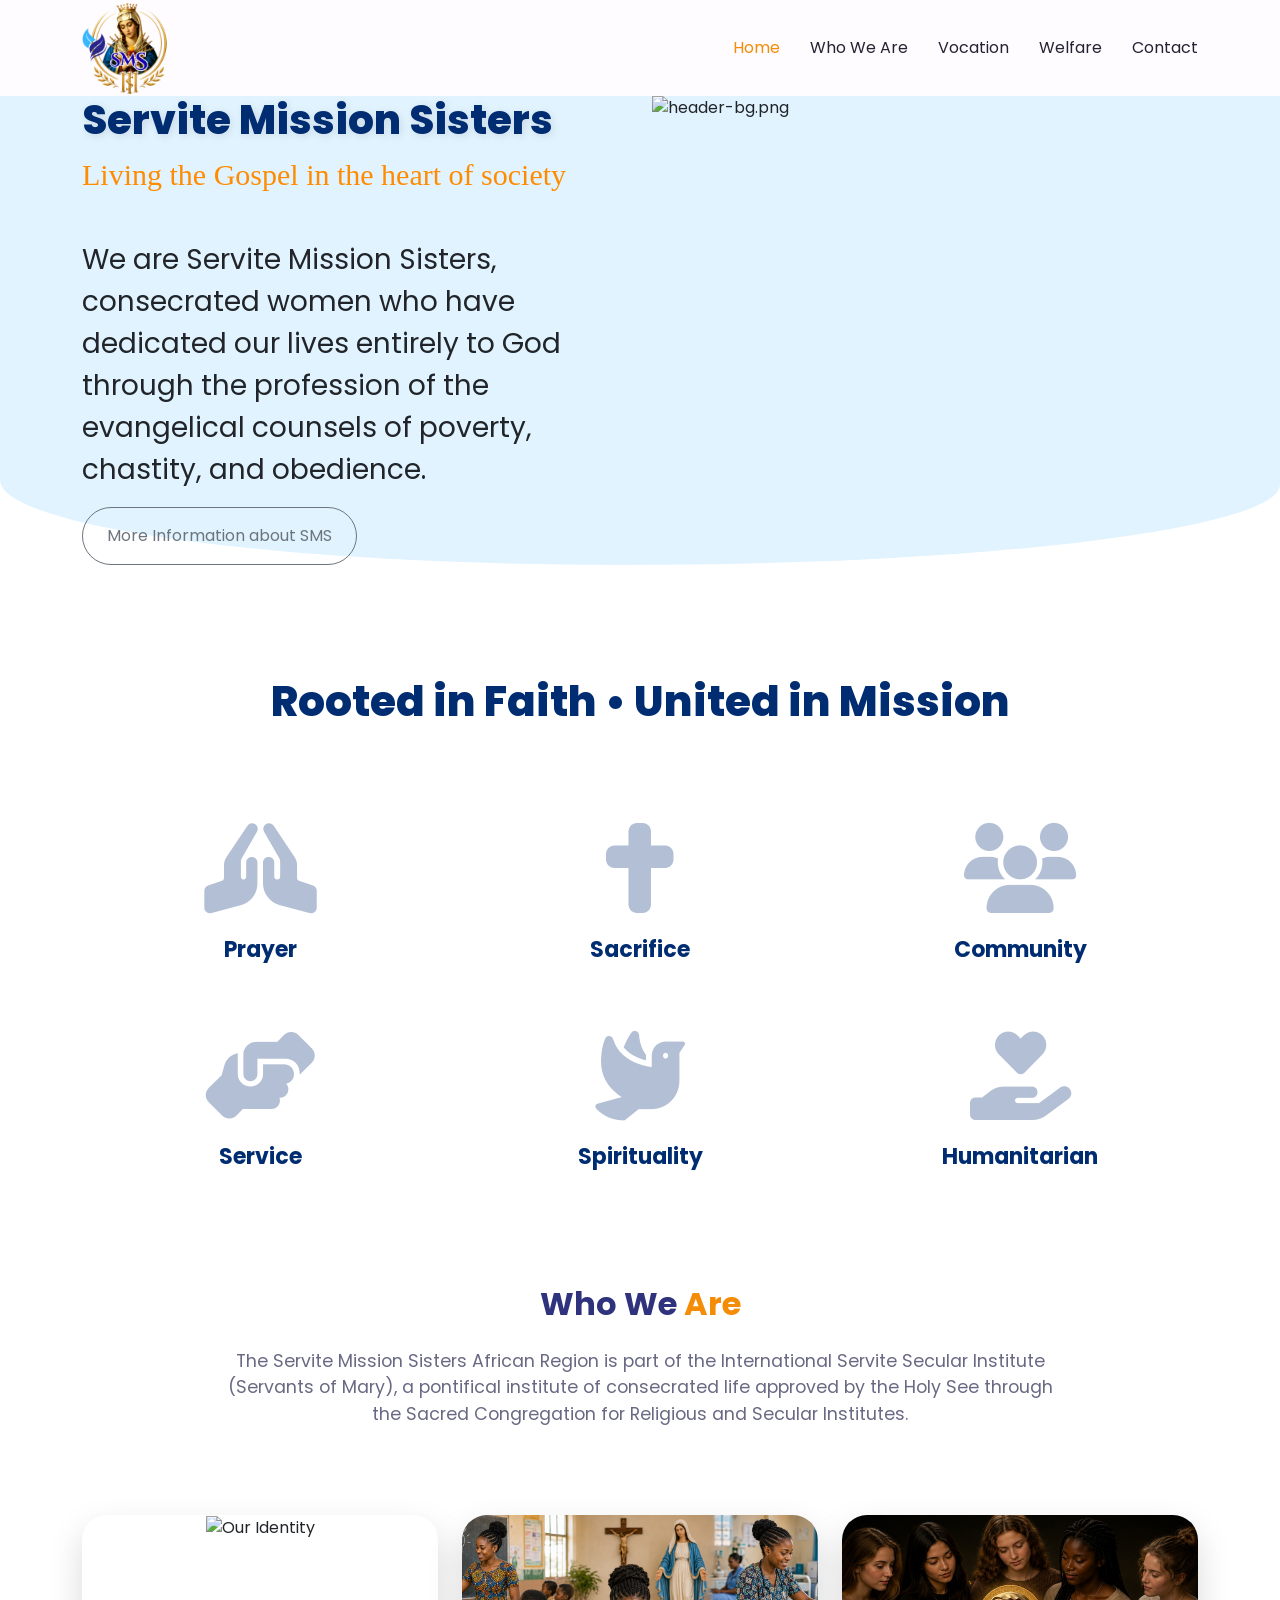
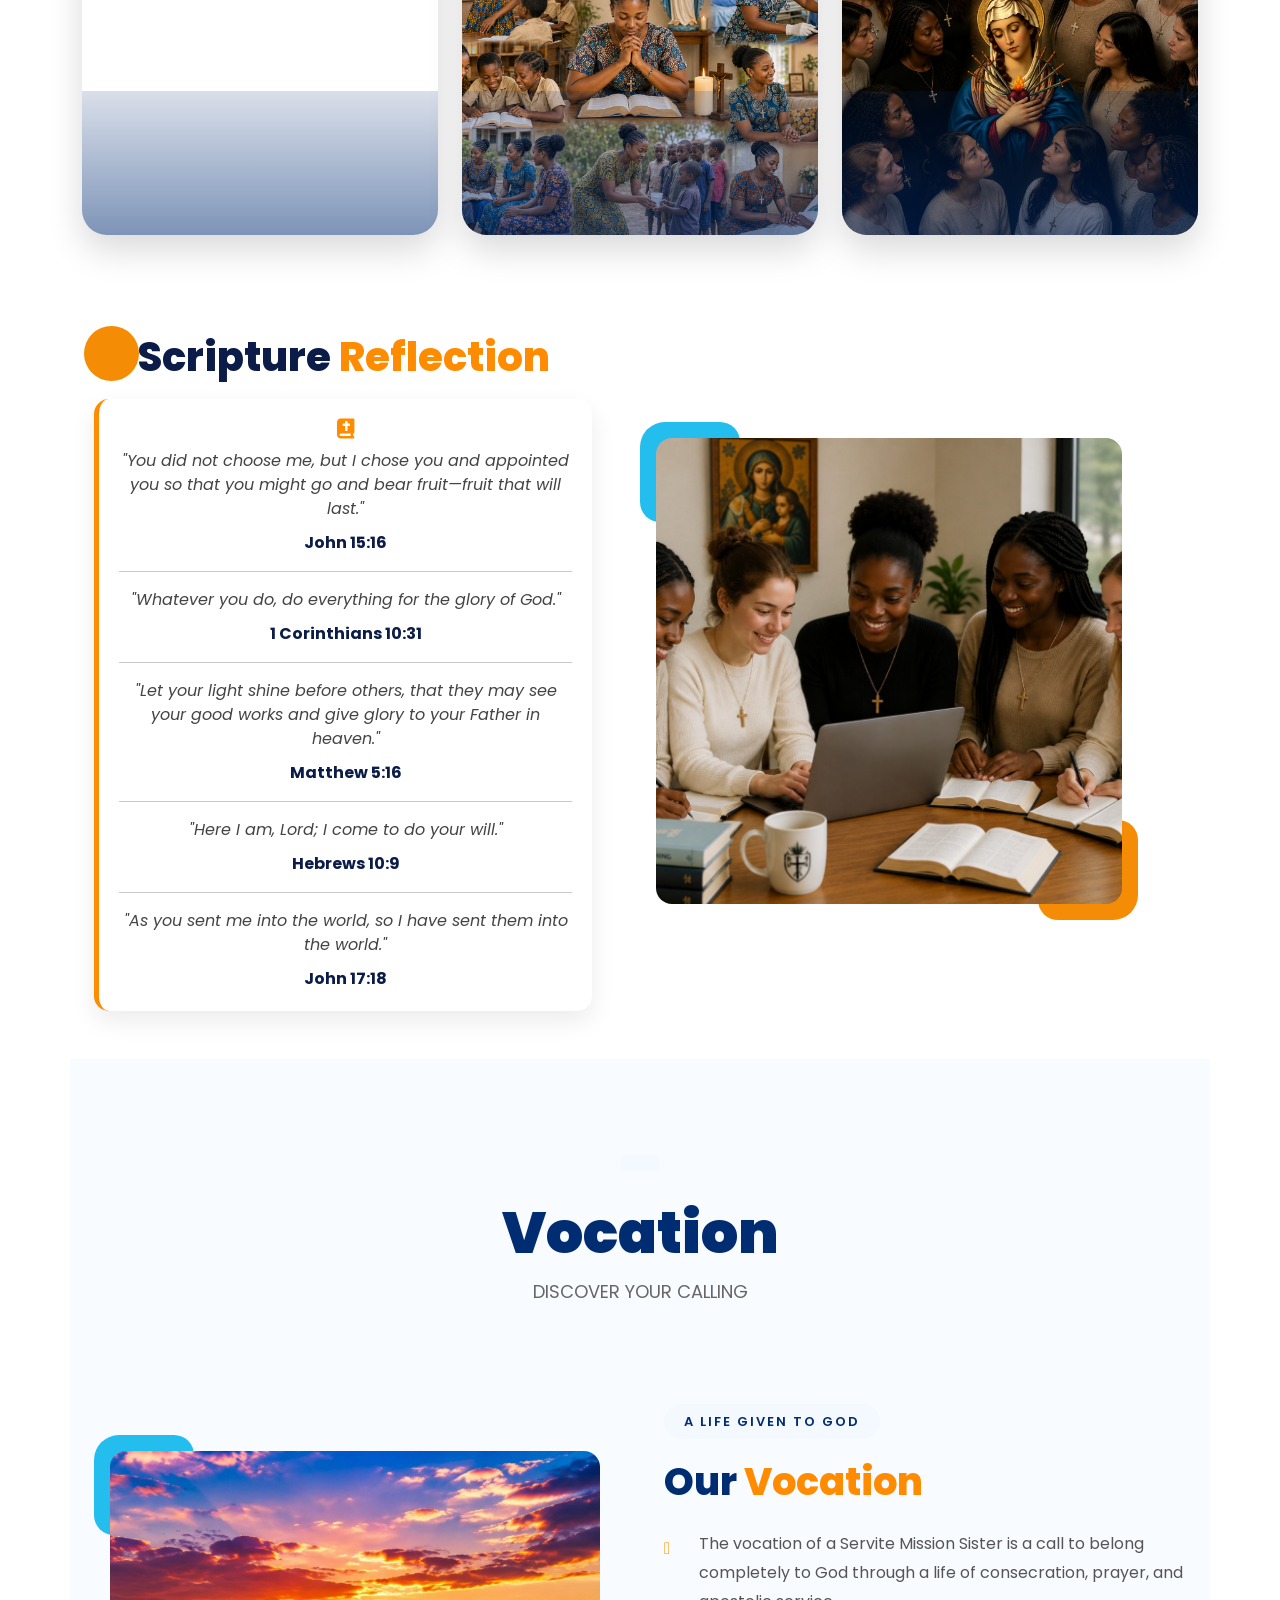
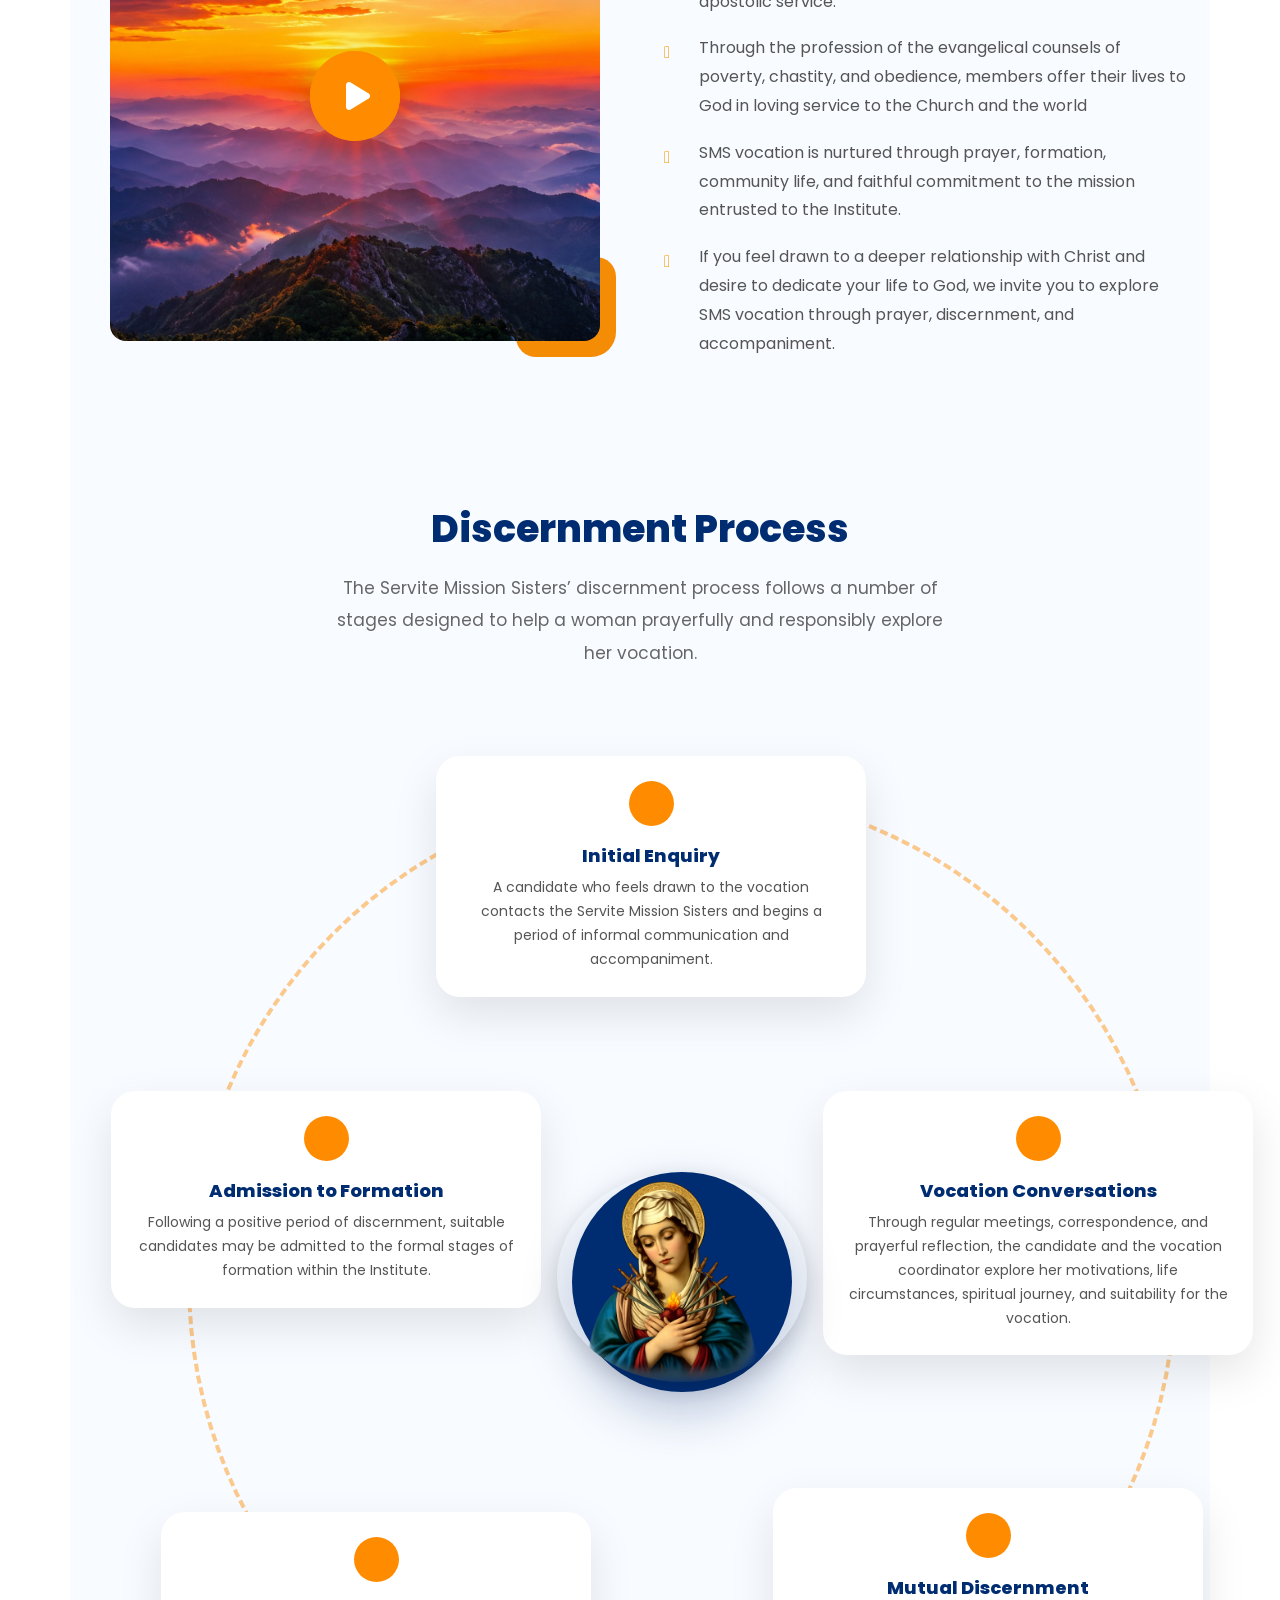
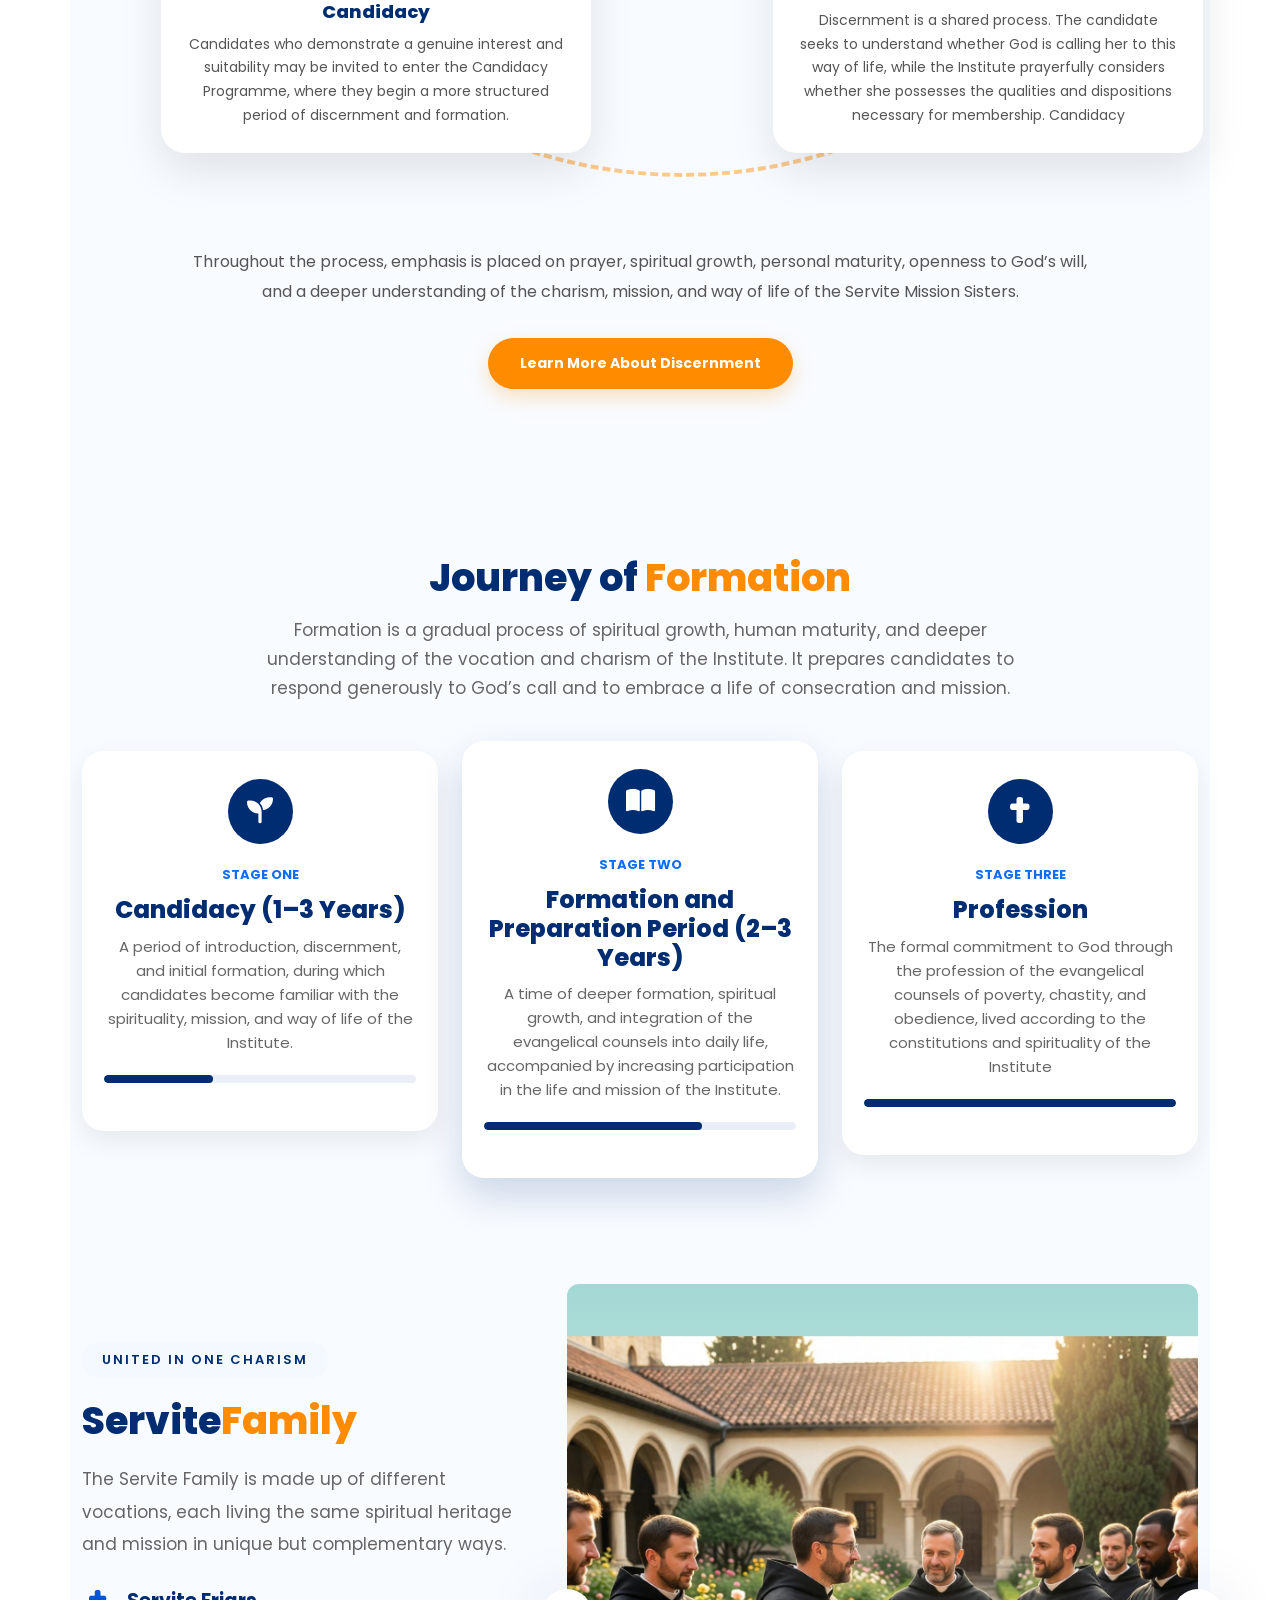
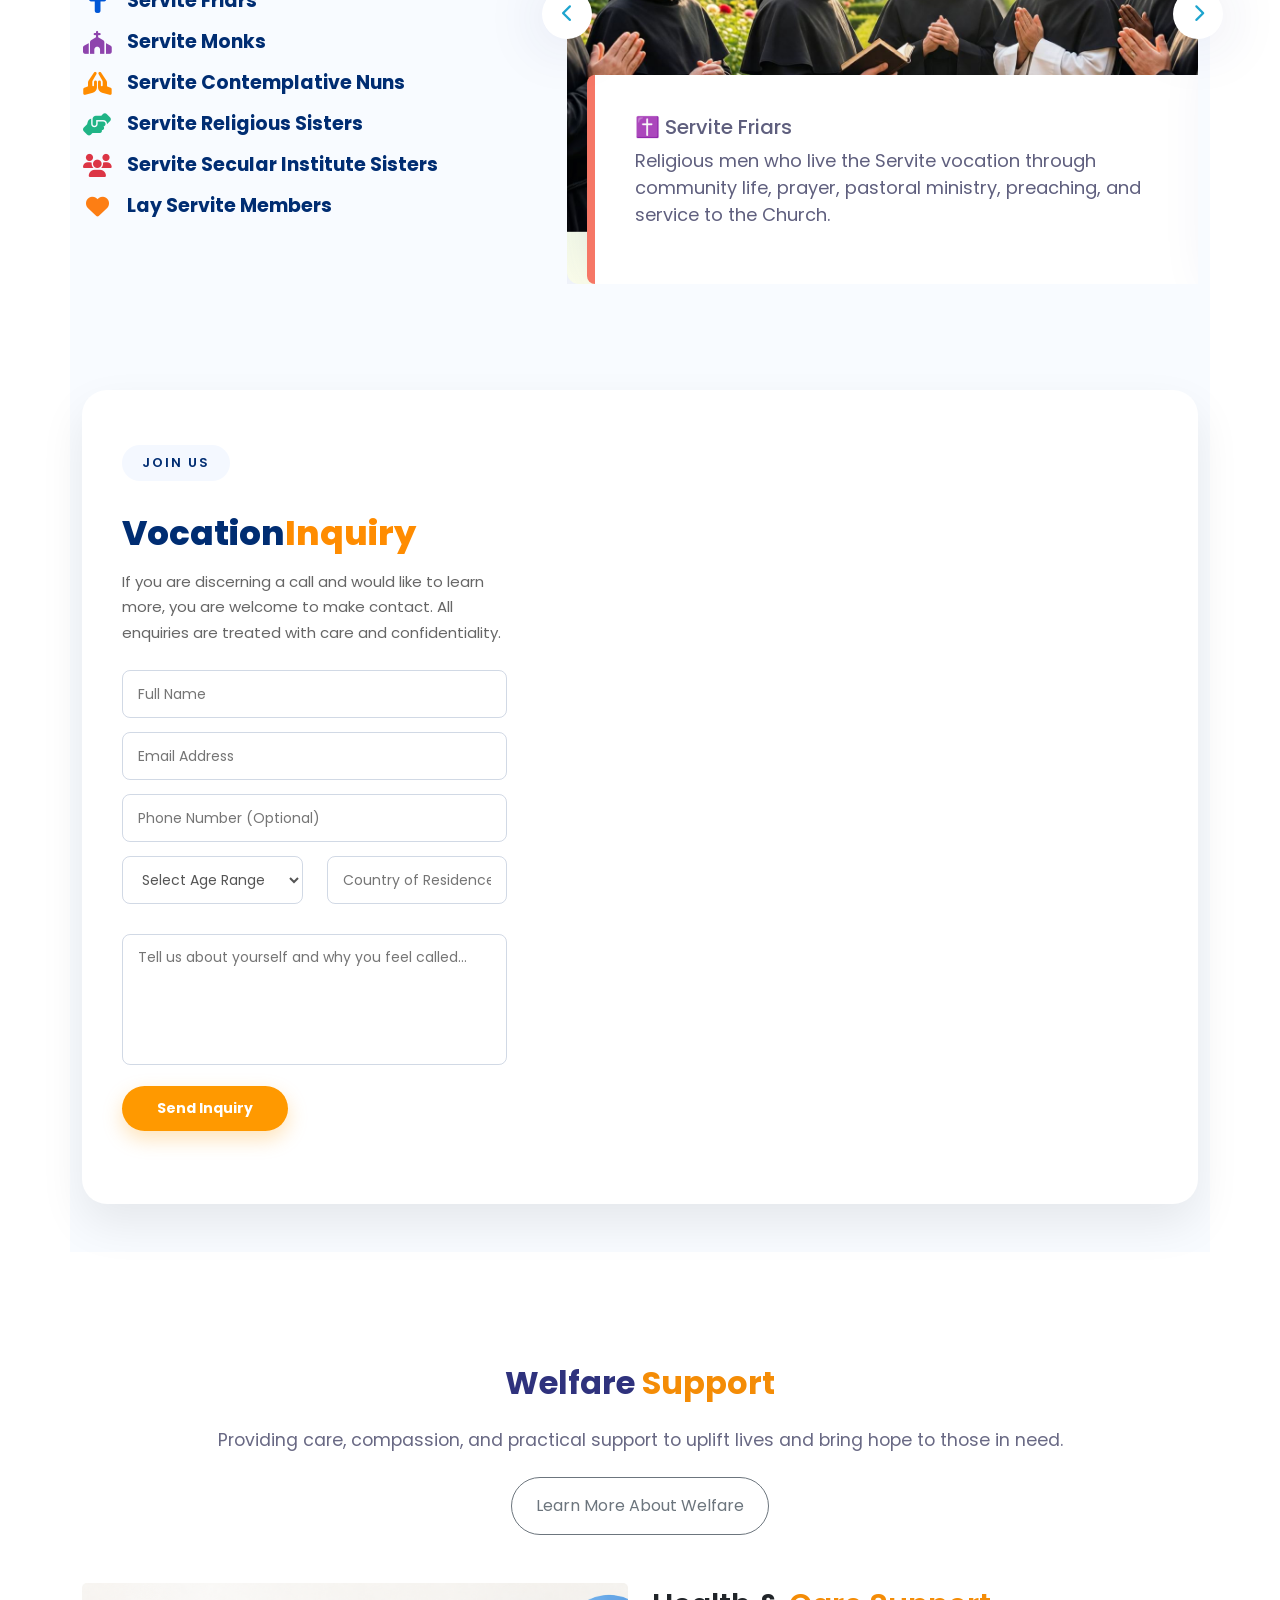
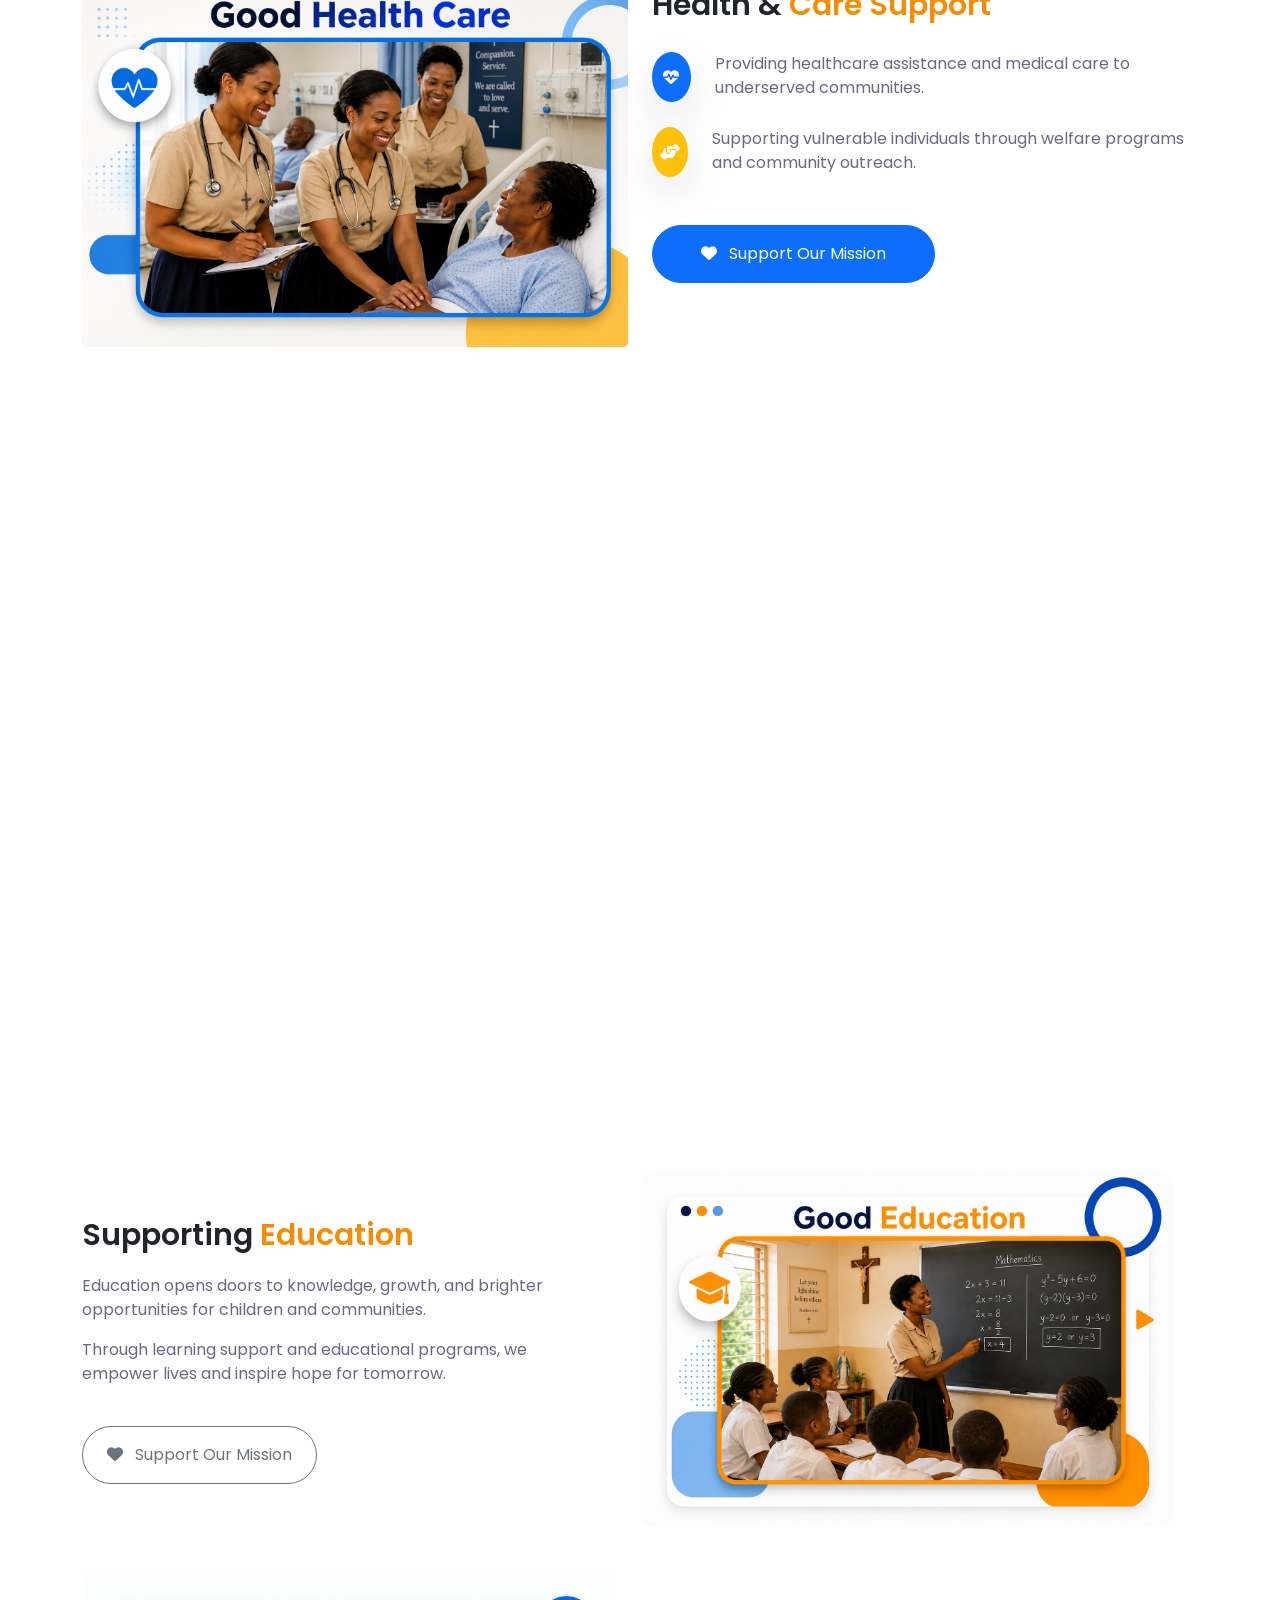
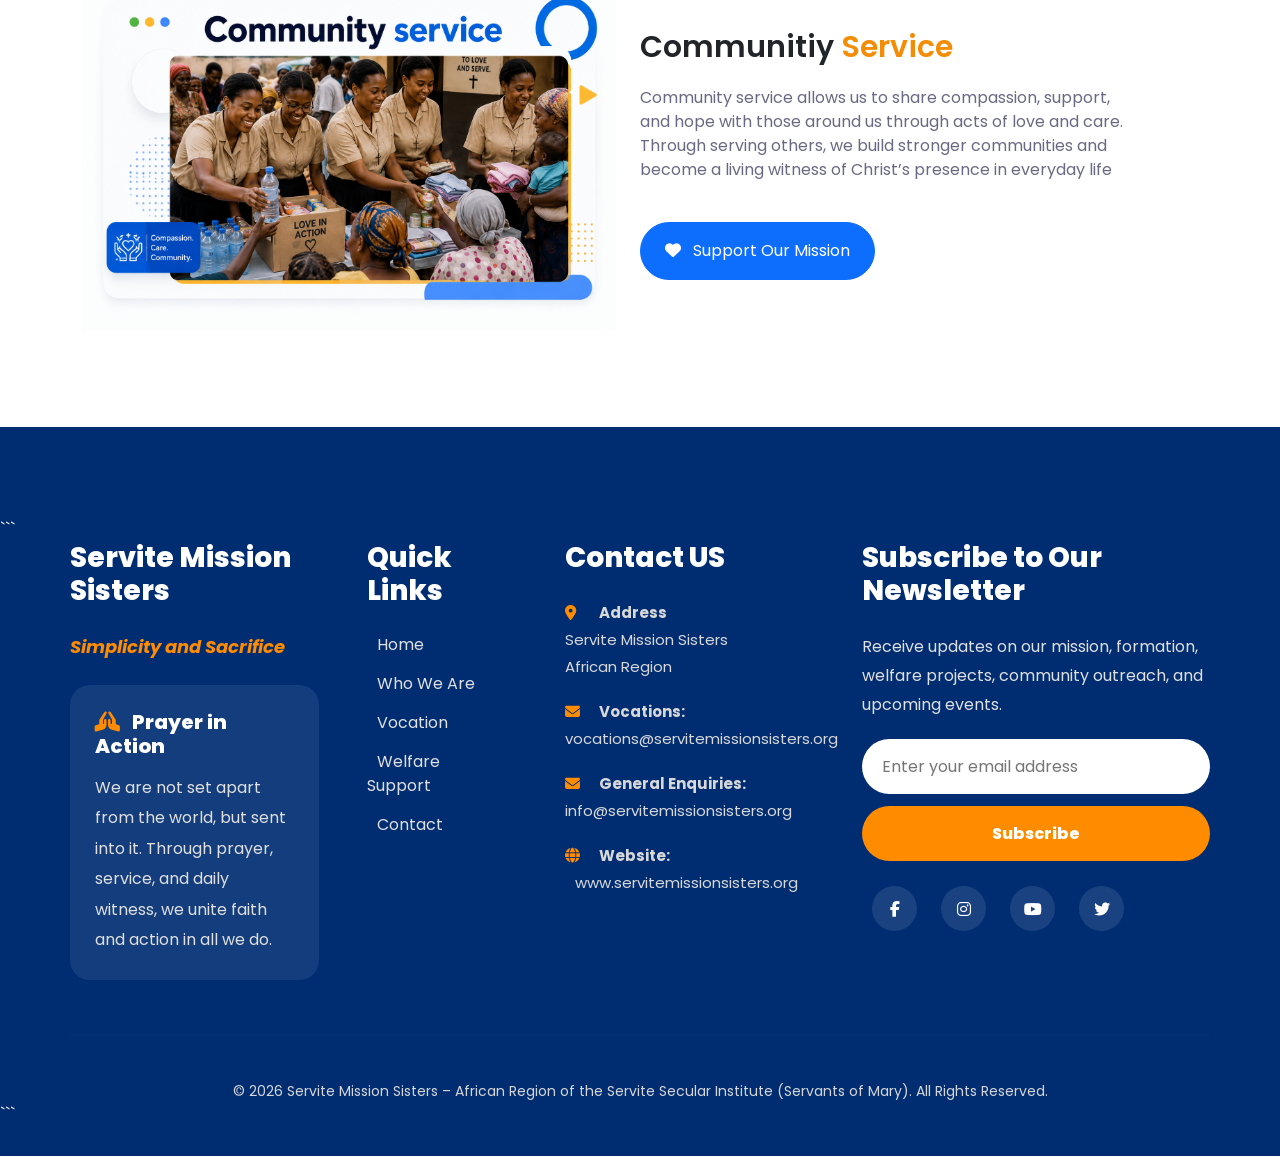
==== commit 399d012a: "update the walfare section" ====
--- a/index.html
+++ b/index.html
@@ -198,9 +198,9 @@
           </h2>
 
           <p class="about-subheading">
-            The Servite Mission Sisters African Region is part of the international Servite Secular Institute
-            (Servants of Mary), a consecrated institute of pontifical right approved by the Sacred Congregation
-            for Religious and Secular Institutes.
+           The Servite Mission Sisters African Region is part of the International Servite Secular Institute<br>
+            (Servants of Mary), a pontifical institute of consecrated life approved by the Holy See through<br>
+             the Sacred Congregation for Religious and Secular Institutes.
           </p>
         </div>
       </div>
@@ -734,7 +734,7 @@
 
               <div class="family-item">
                 <i class="fas fa-users" style="color:#dc3545;"></i>
-                <h5> Servite Secular Institute Sisters/ Memebers</h5>
+                <h5> Servite Secular Institute Sisters</h5>
               </div>
 
               <div class="family-item">
@@ -843,7 +843,7 @@
                 </div>
 
                 <div class="testimonial-content">
-                  <h4>👥 Servite Secular Institute Sisters/ Memebers
+                  <h4>👥 Servite Secular Institute Sisters
                   </h4>
                   <p>
                    Servite Secular Institute Sisters/Members consecrate their 
@@ -990,7 +990,7 @@
       <div class="row mt-5">
         <div class="col-md-6 mb-5 mb-lg-0" data-aos="fade-right">
           <div class="card border-0">
-            <img src="./assets/images/welfare_helth.png" class="card-img" alt="Instructor">
+            <img src="./assets/images/good.health.png" class="card-img" alt="Instructor">
           </div>
         </div>
 
@@ -1067,7 +1067,7 @@
 
       <div class="row align-items-center">
         <div class="col-md-6 mb-5 text-start" data-aos="flip-up">
-          <img src="./assets/images/help.bgrd.png" class="img-fluid rounded-4" alt="Welfare Support">
+          <img src="./assets/images/offer.help.png" class="img-fluid rounded-4" alt="Welfare Support">
         </div>
 
         <div class="col-md-6 mb-5 d-flex align-items-center" data-aos="flip-down">
@@ -1136,7 +1136,7 @@
 
           <div class="col-md-6 mb-5 text-start" data-aos="zoom-in-up">
 
-            <img src="./assets/images/welfare.education.png" class="img-fluid rounded-4" alt="Education Support">
+            <img src="./assets/images/good.edu.png" class="img-fluid rounded-4" alt="Education Support">
 
           </div>
 
@@ -1144,7 +1144,7 @@
 
         <div class="row">
           <div class="col-md-6 mb-5 text-start" data-aos="zoom-in-down">
-            <img src="./assets/images/comuntiy.bgr.png" class="card-img" alt="Instructor">
+            <img src="./assets/images/comm.service.png" class="card-img" alt="Instructor">
           </div>
 
           <div class="col-md-6 mb-5 d-flex align-items-center justify-content-center" data-aos="zoom-in-left">
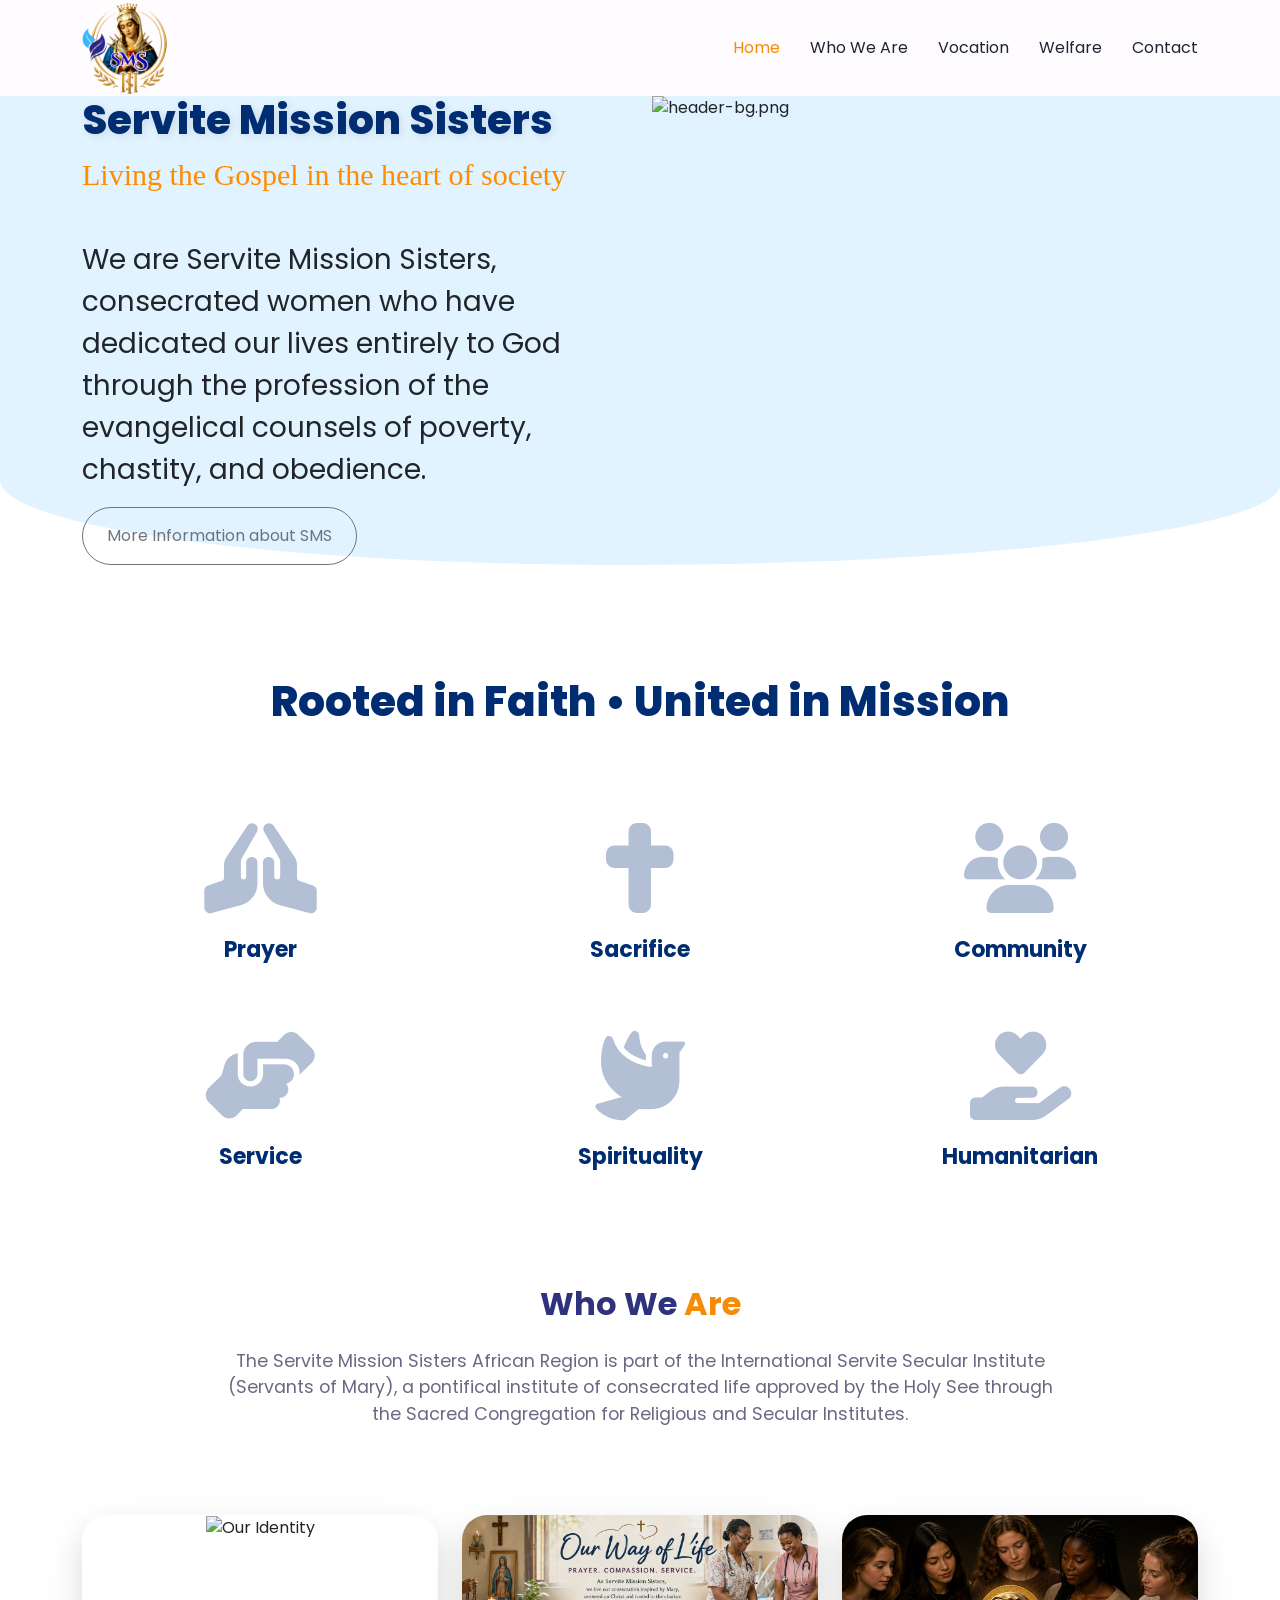
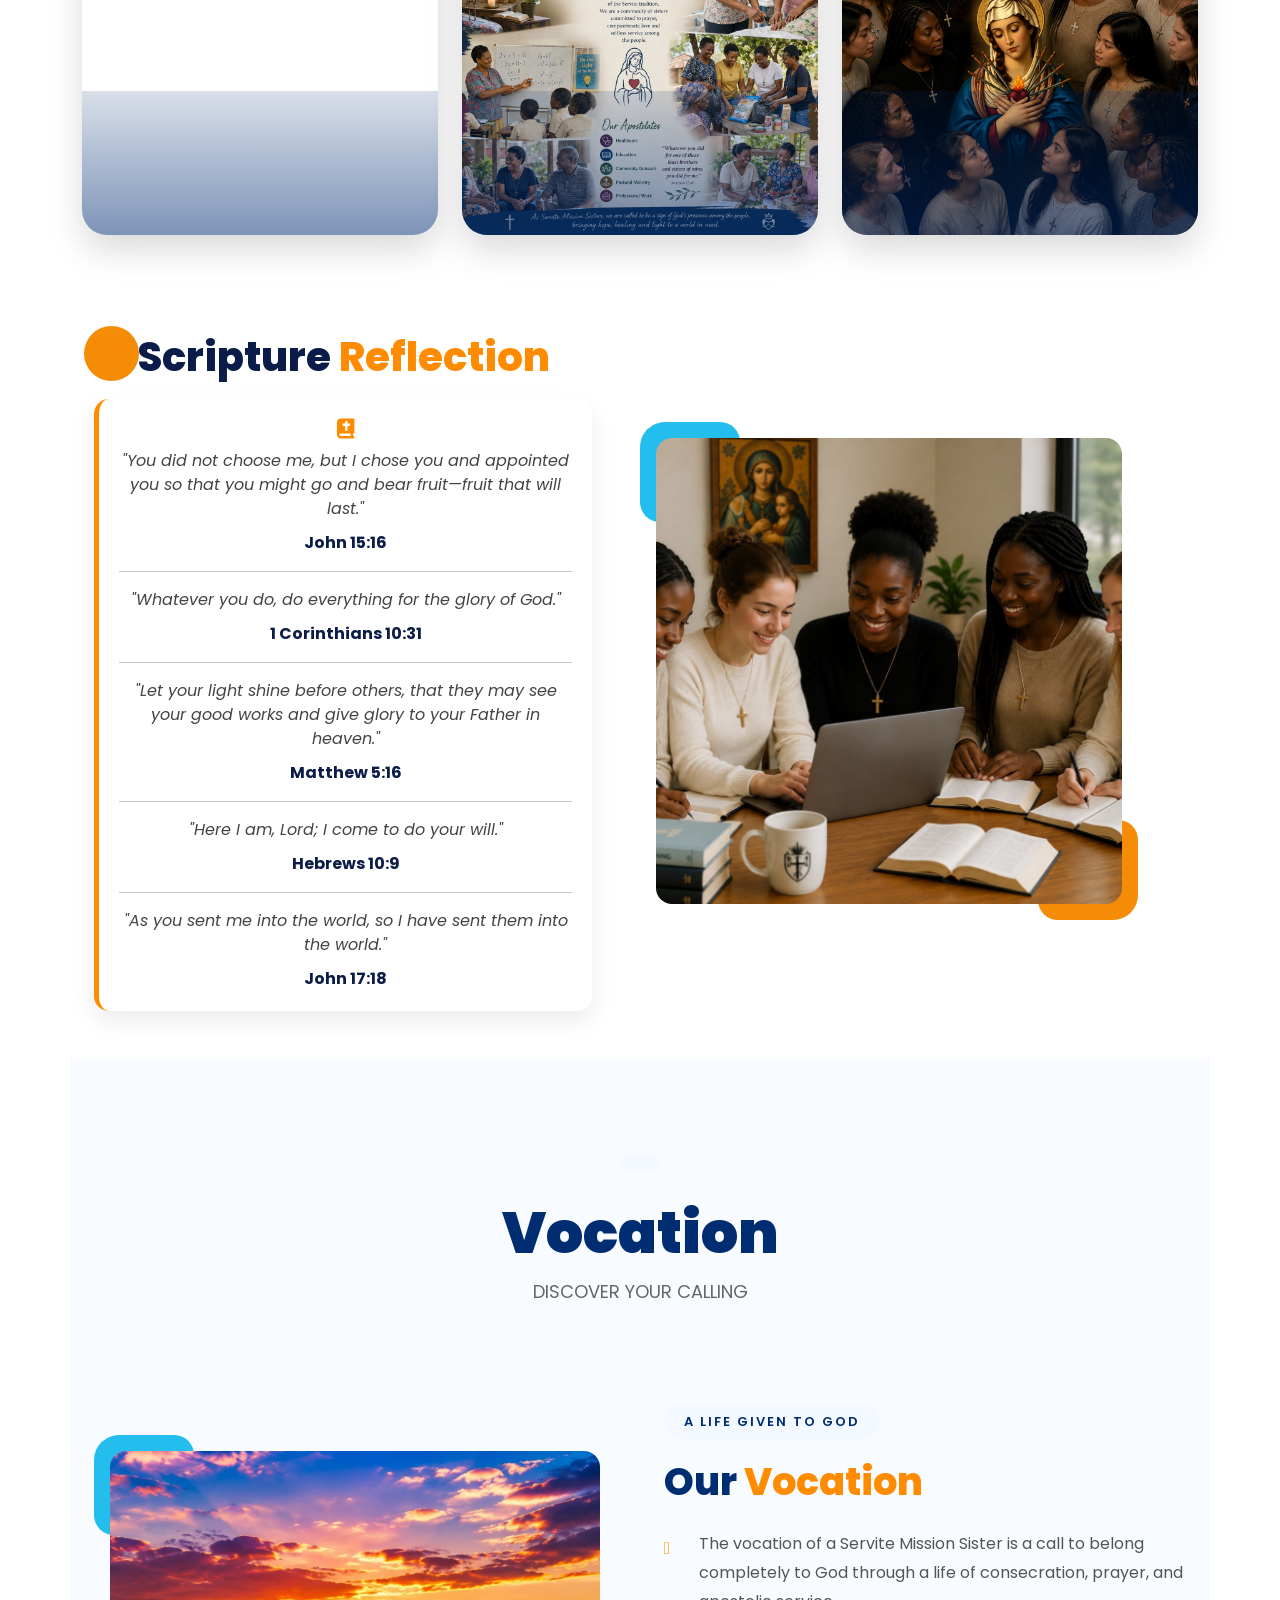
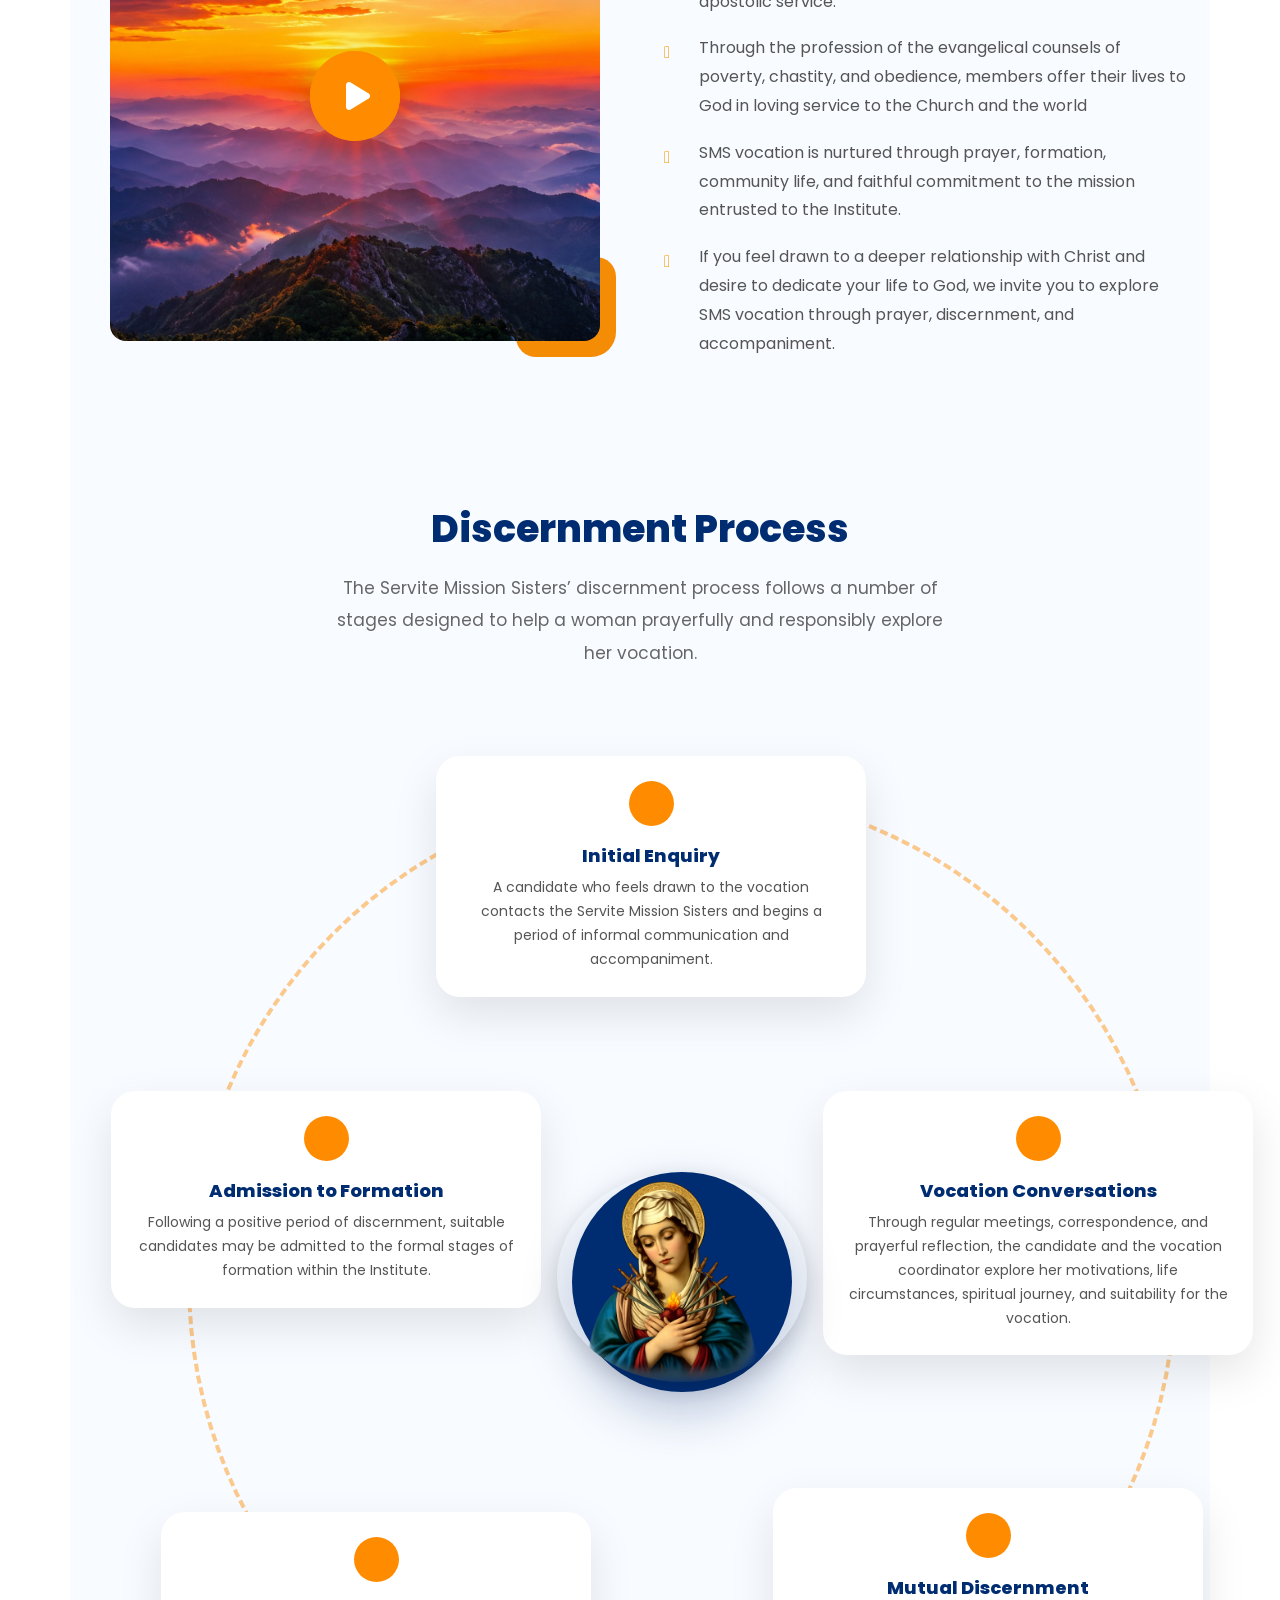
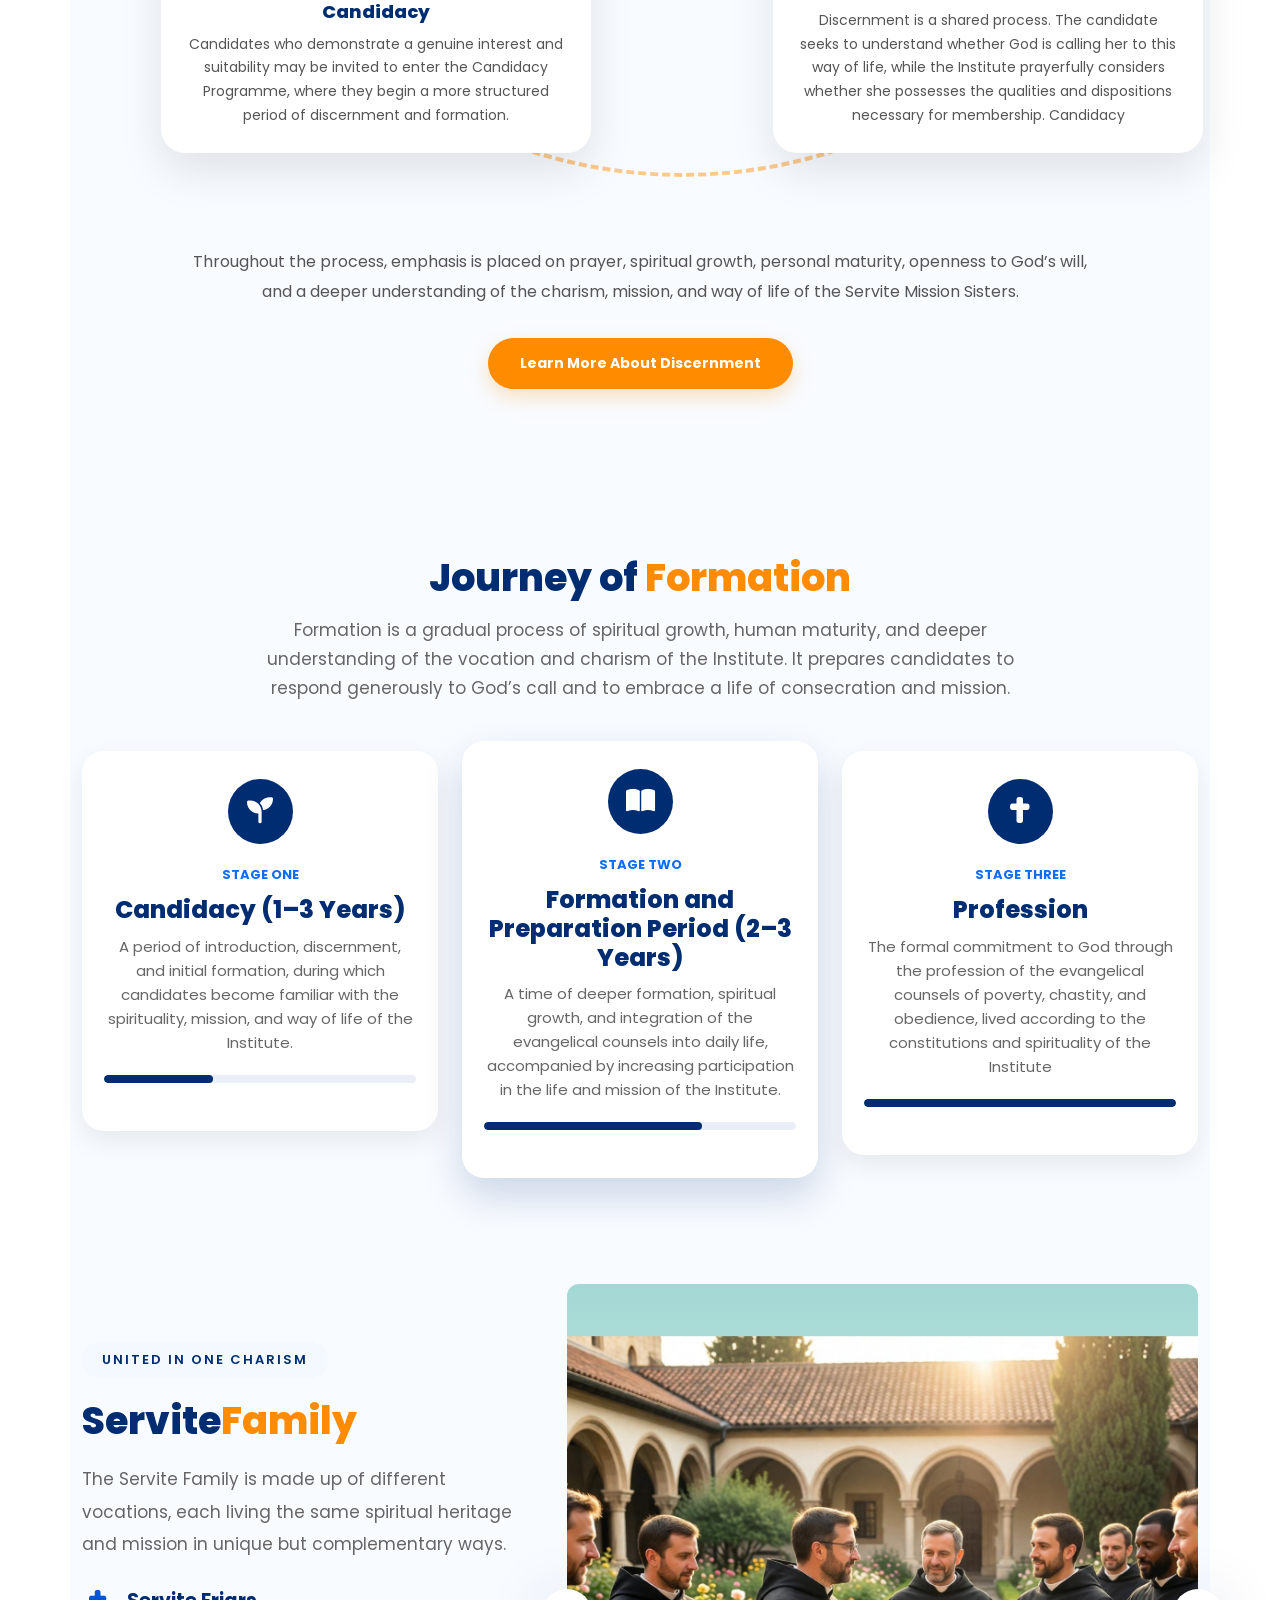
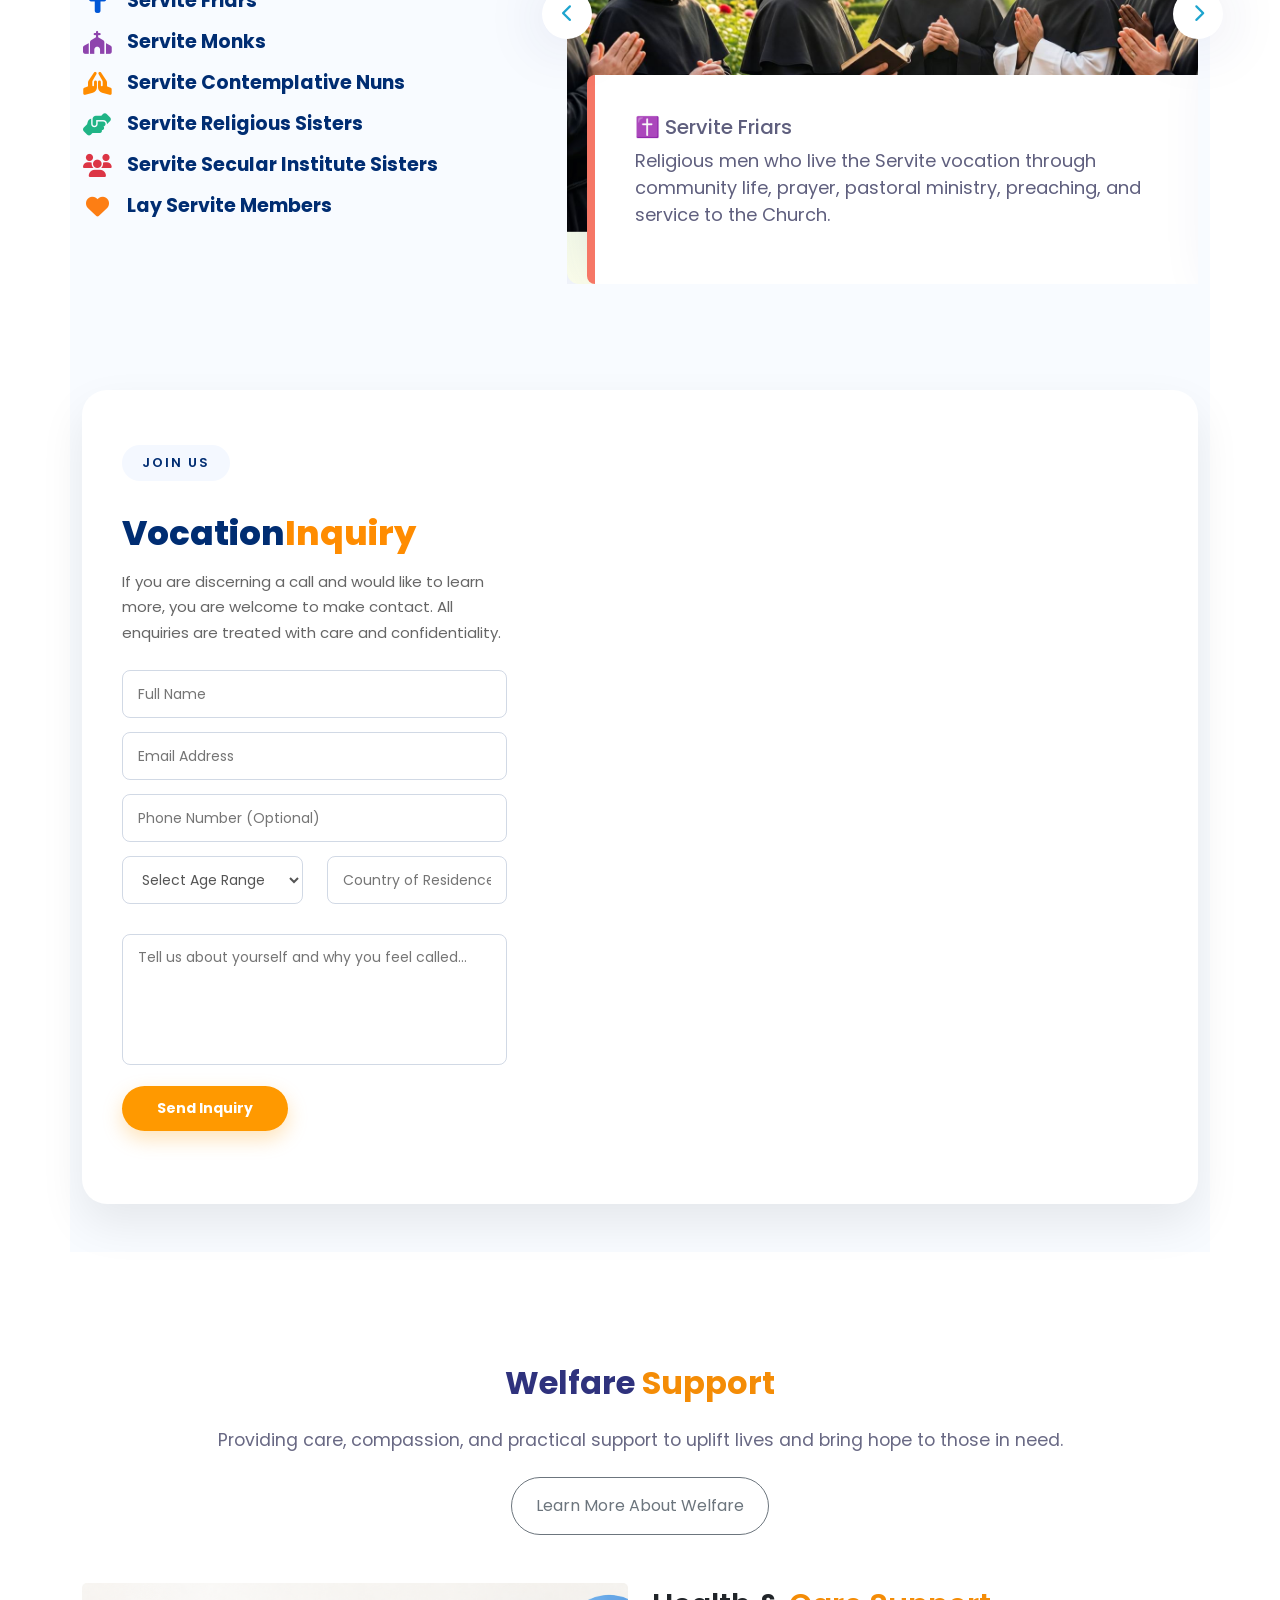
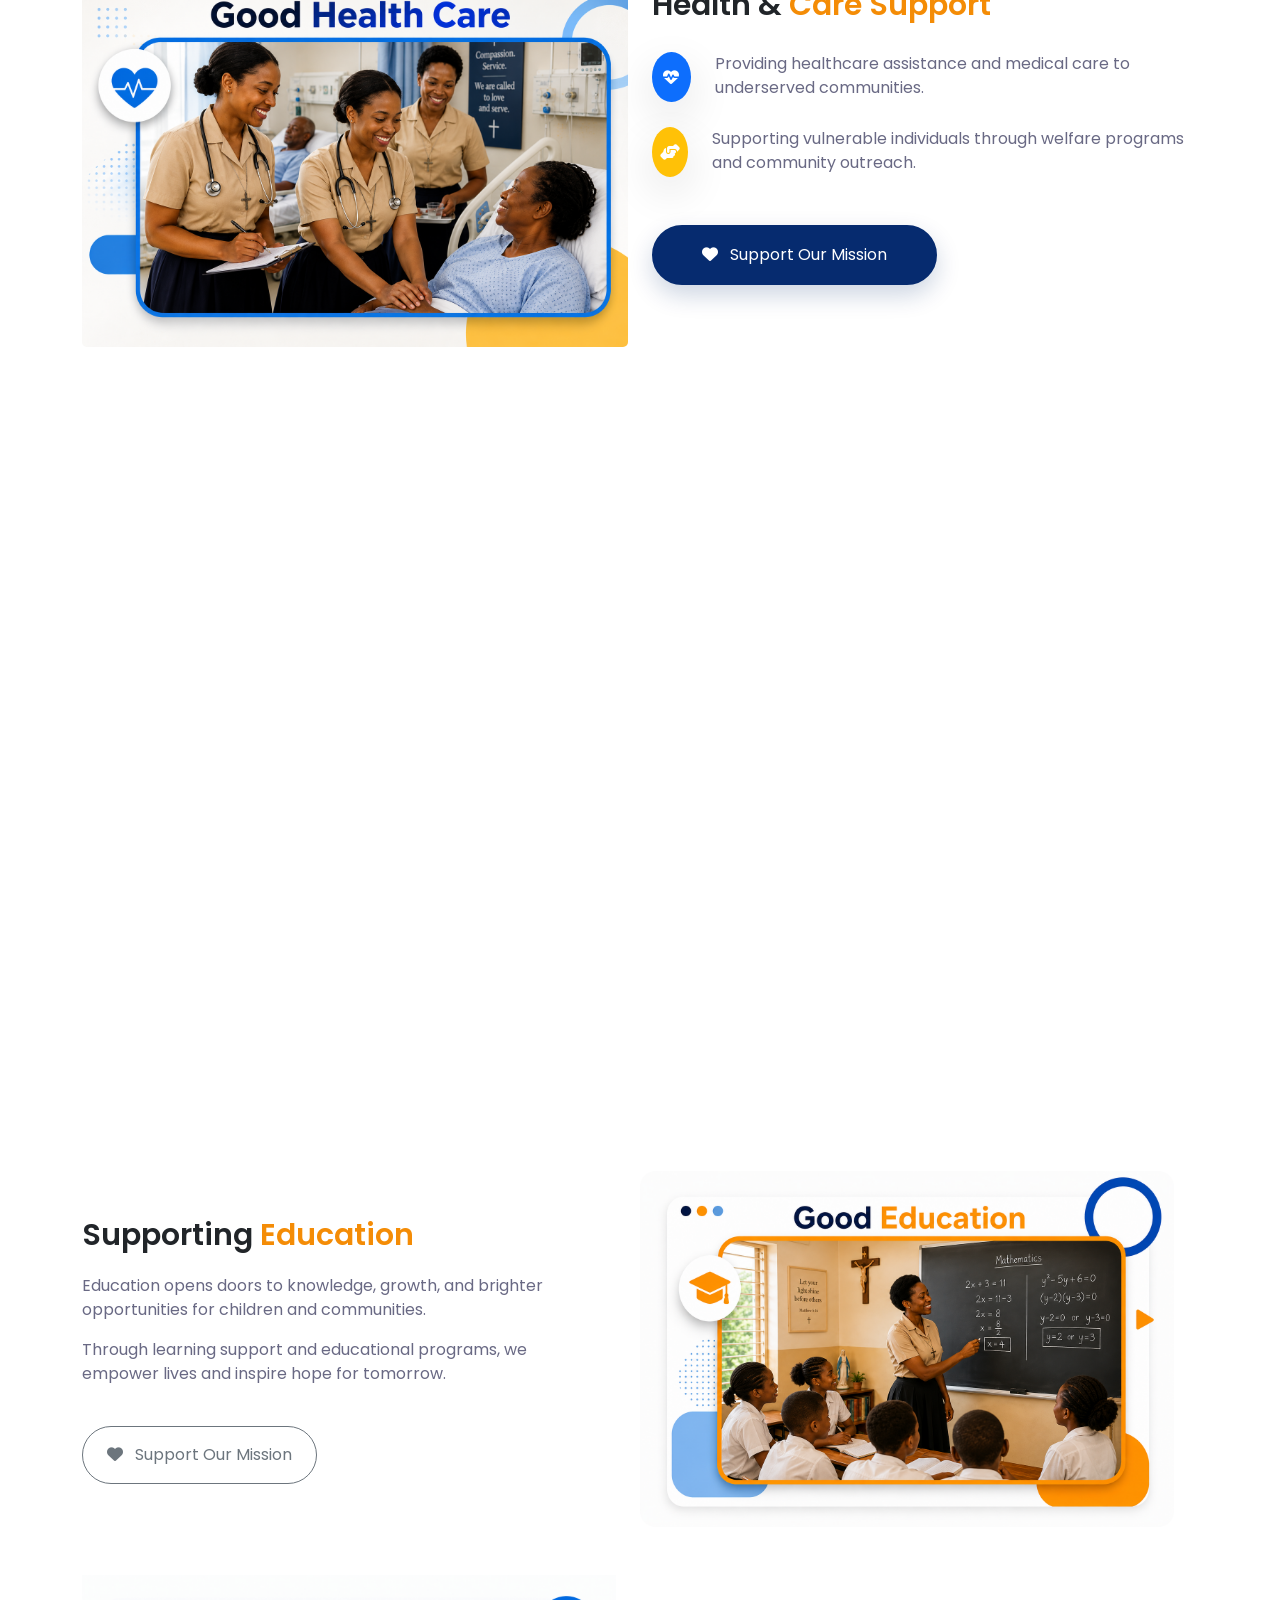
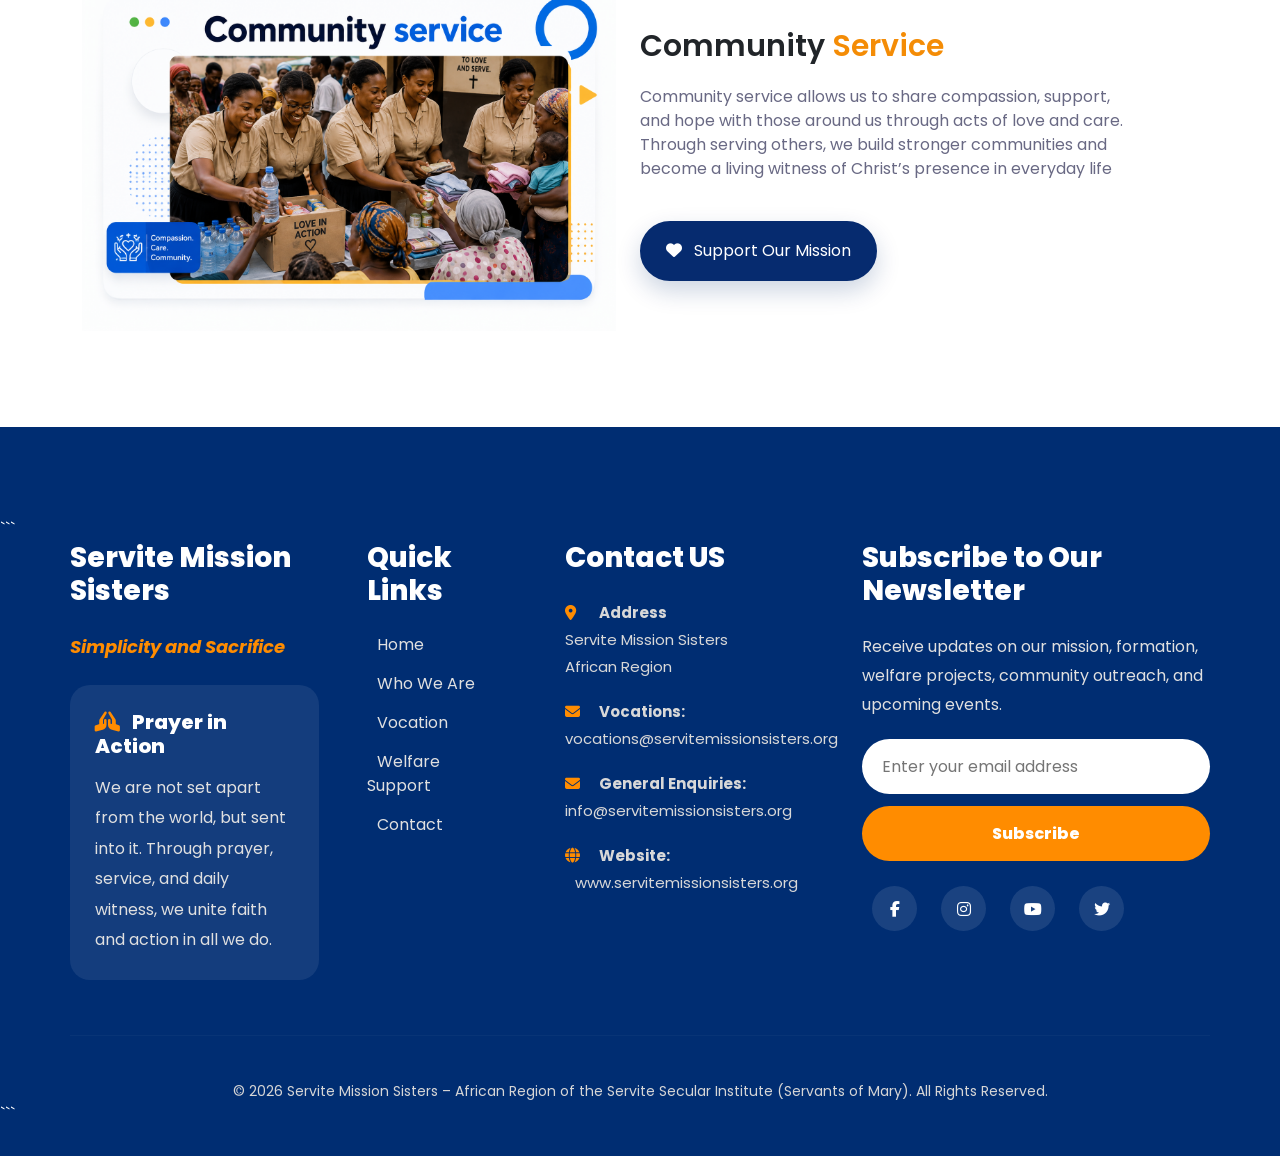
==== commit 59ea0c42: "update the walfare and about us setion" ====
--- a/index.html
+++ b/index.html
@@ -228,7 +228,7 @@
 
           <div class="modern-hover-card">
 
-            <img src="./assets/images/abt.bagr.png" alt="Our Way of Life">
+            <img src="./assets/images/way.life.png" alt="Our Way of Life">
 
             <div class="modern-card-overlay">
 
@@ -1150,7 +1150,7 @@
           <div class="col-md-6 mb-5 d-flex align-items-center justify-content-center" data-aos="zoom-in-left">
             <div class="card border-0 text-start pe-5">
               <p class="our-feature-sub-title">
-                Communitiy
+                Community
                 <span class="text-secondary">Service</span>
               </p>
 
--- a/assets/css/style.css
+++ b/assets/css/style.css
@@ -4214,6 +4214,8 @@
 }
 
 
+
+
 /* =========================
    FOOTER
 ========================= */
@@ -4602,4 +4604,29 @@
     50%{
         transform:translateY(-15px);
     }
+}
+
+/* ======================================================
+   SUPPORT OUR MISSION BUTTONS
+====================================================== */
+
+.btn.btn-primary{
+    background:#062B6F !important;
+    border:2px solid #062B6F !important;
+    color:#ffffff !important;
+    transition:all .35s ease;
+    box-shadow:0 10px 25px rgba(6,43,111,.20);
+}
+
+.btn.btn-primary:hover,
+.btn.btn-primary:focus{
+    background:transparent !important;
+    color:#062B6F !important;
+    border:2px solid #062B6F !important;
+    box-shadow:none;
+}
+
+.btn.btn-primary:hover i,
+.btn.btn-primary:focus i{
+    color:#062B6F !important;
 }
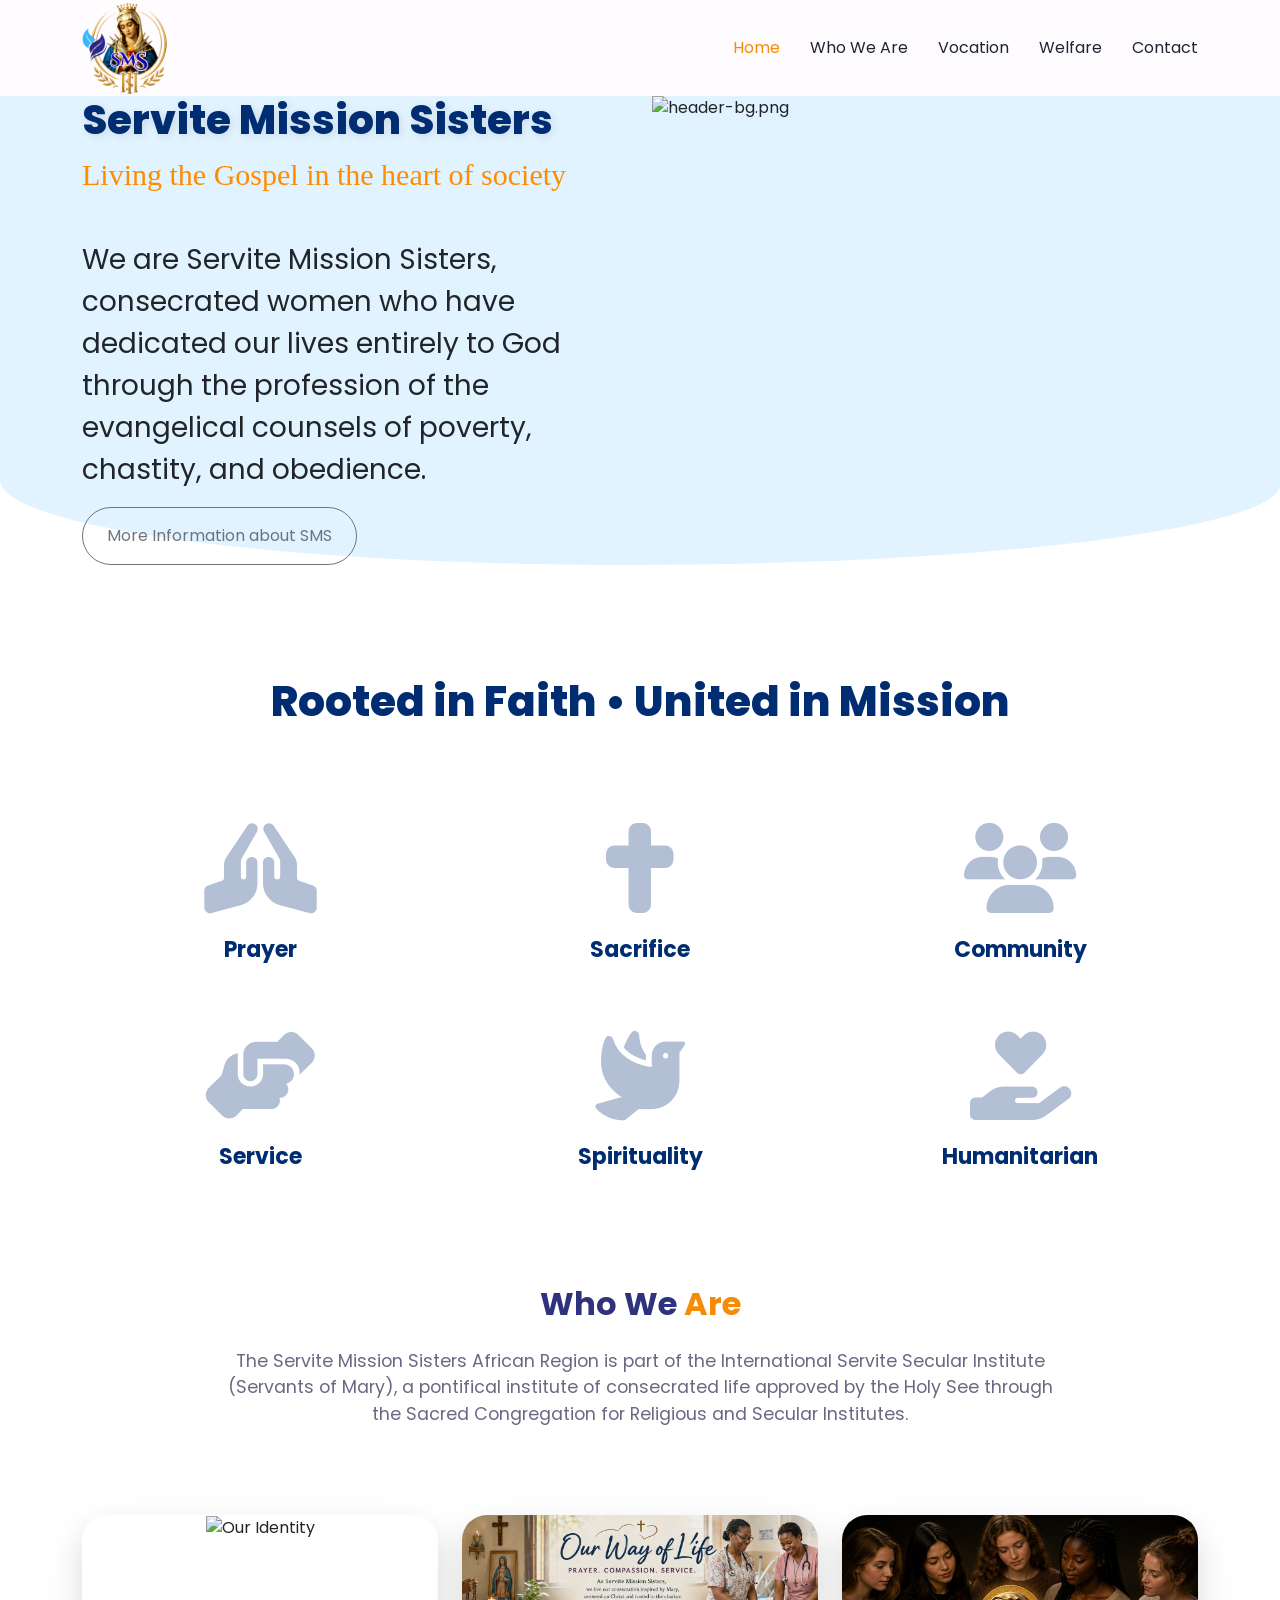
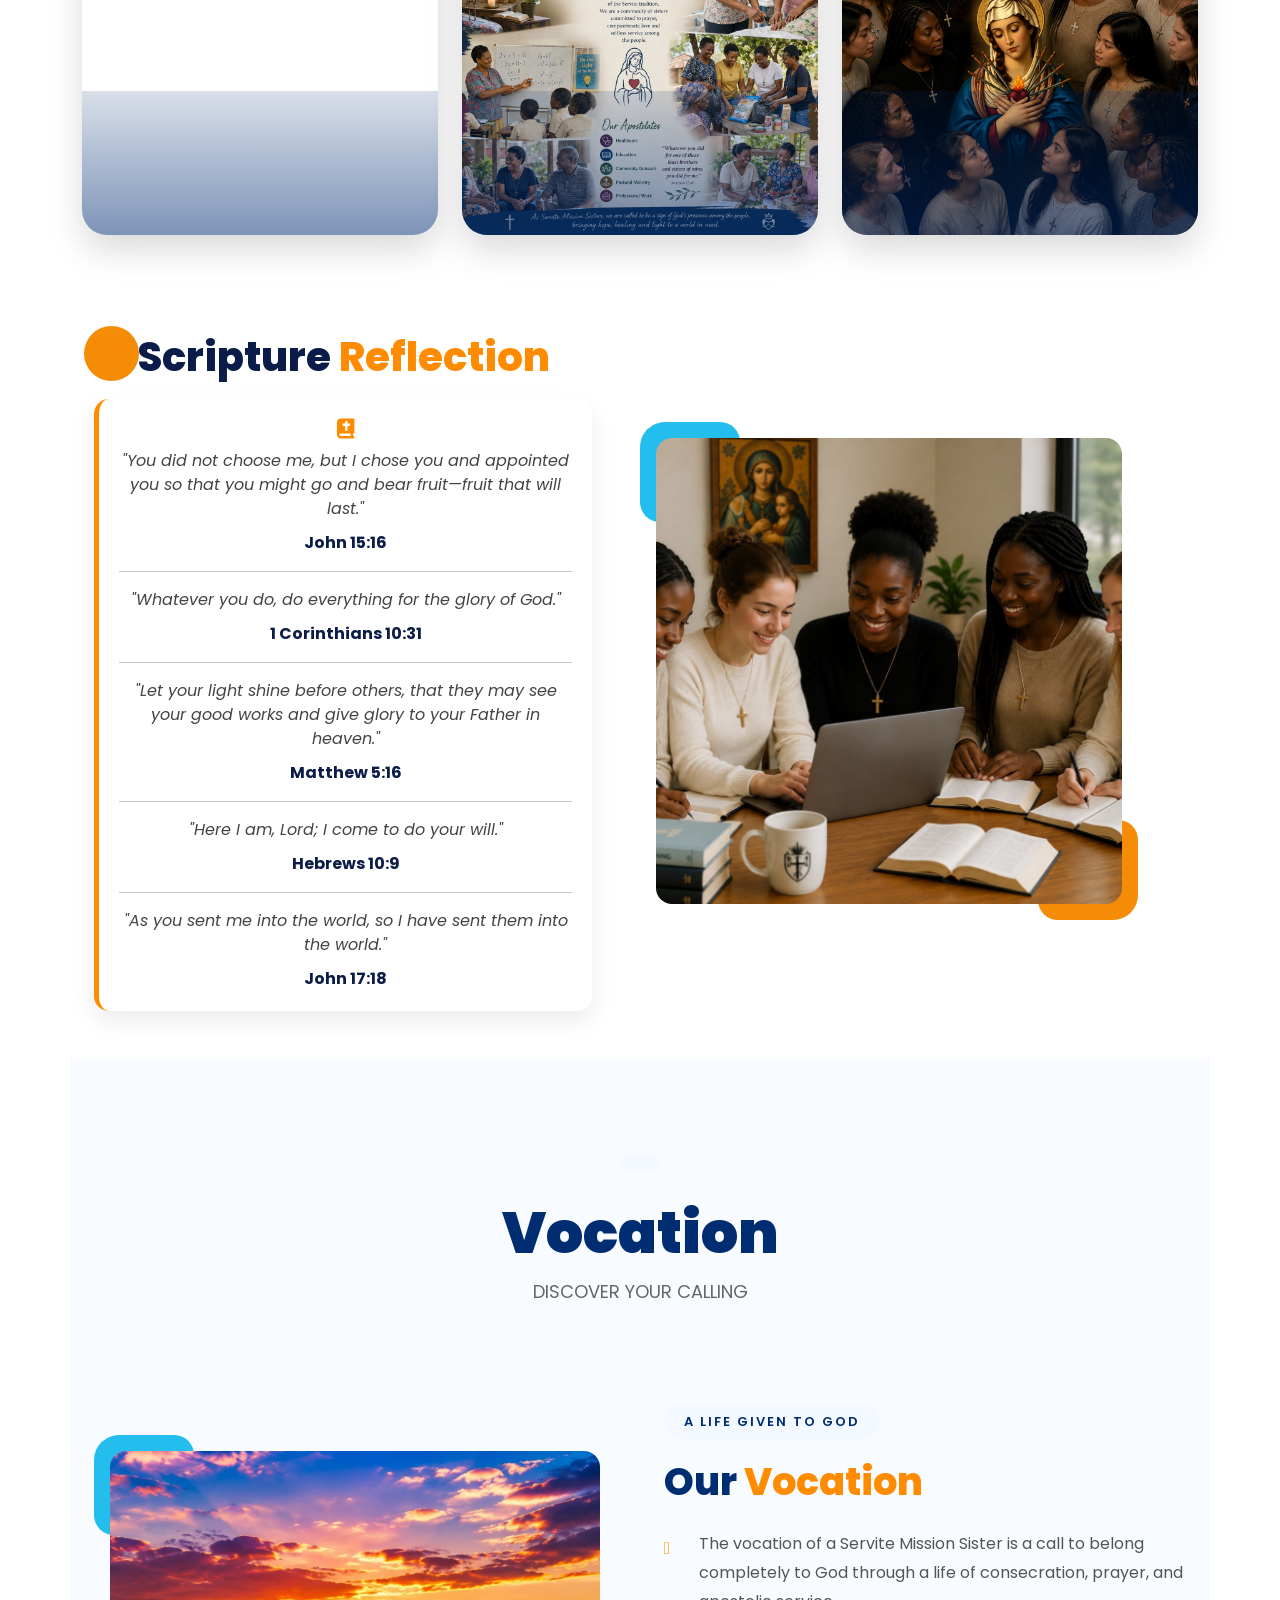
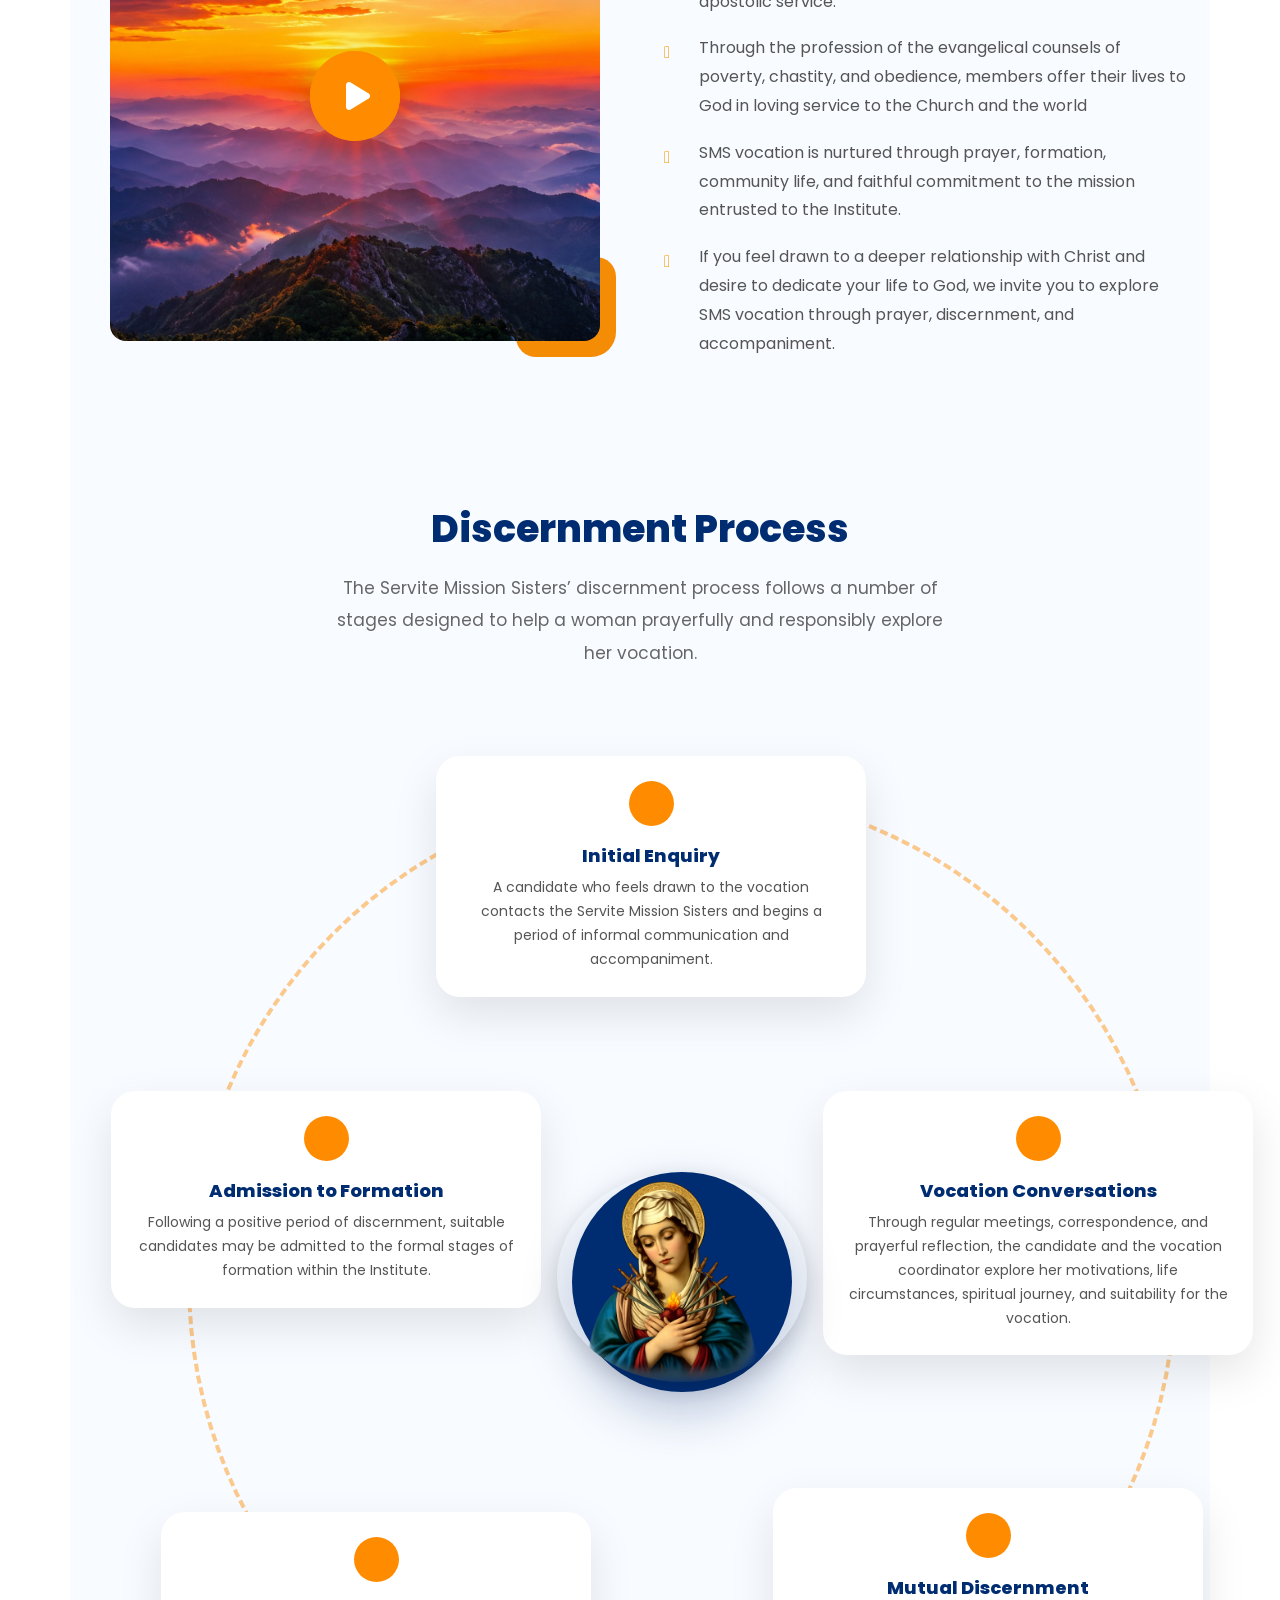
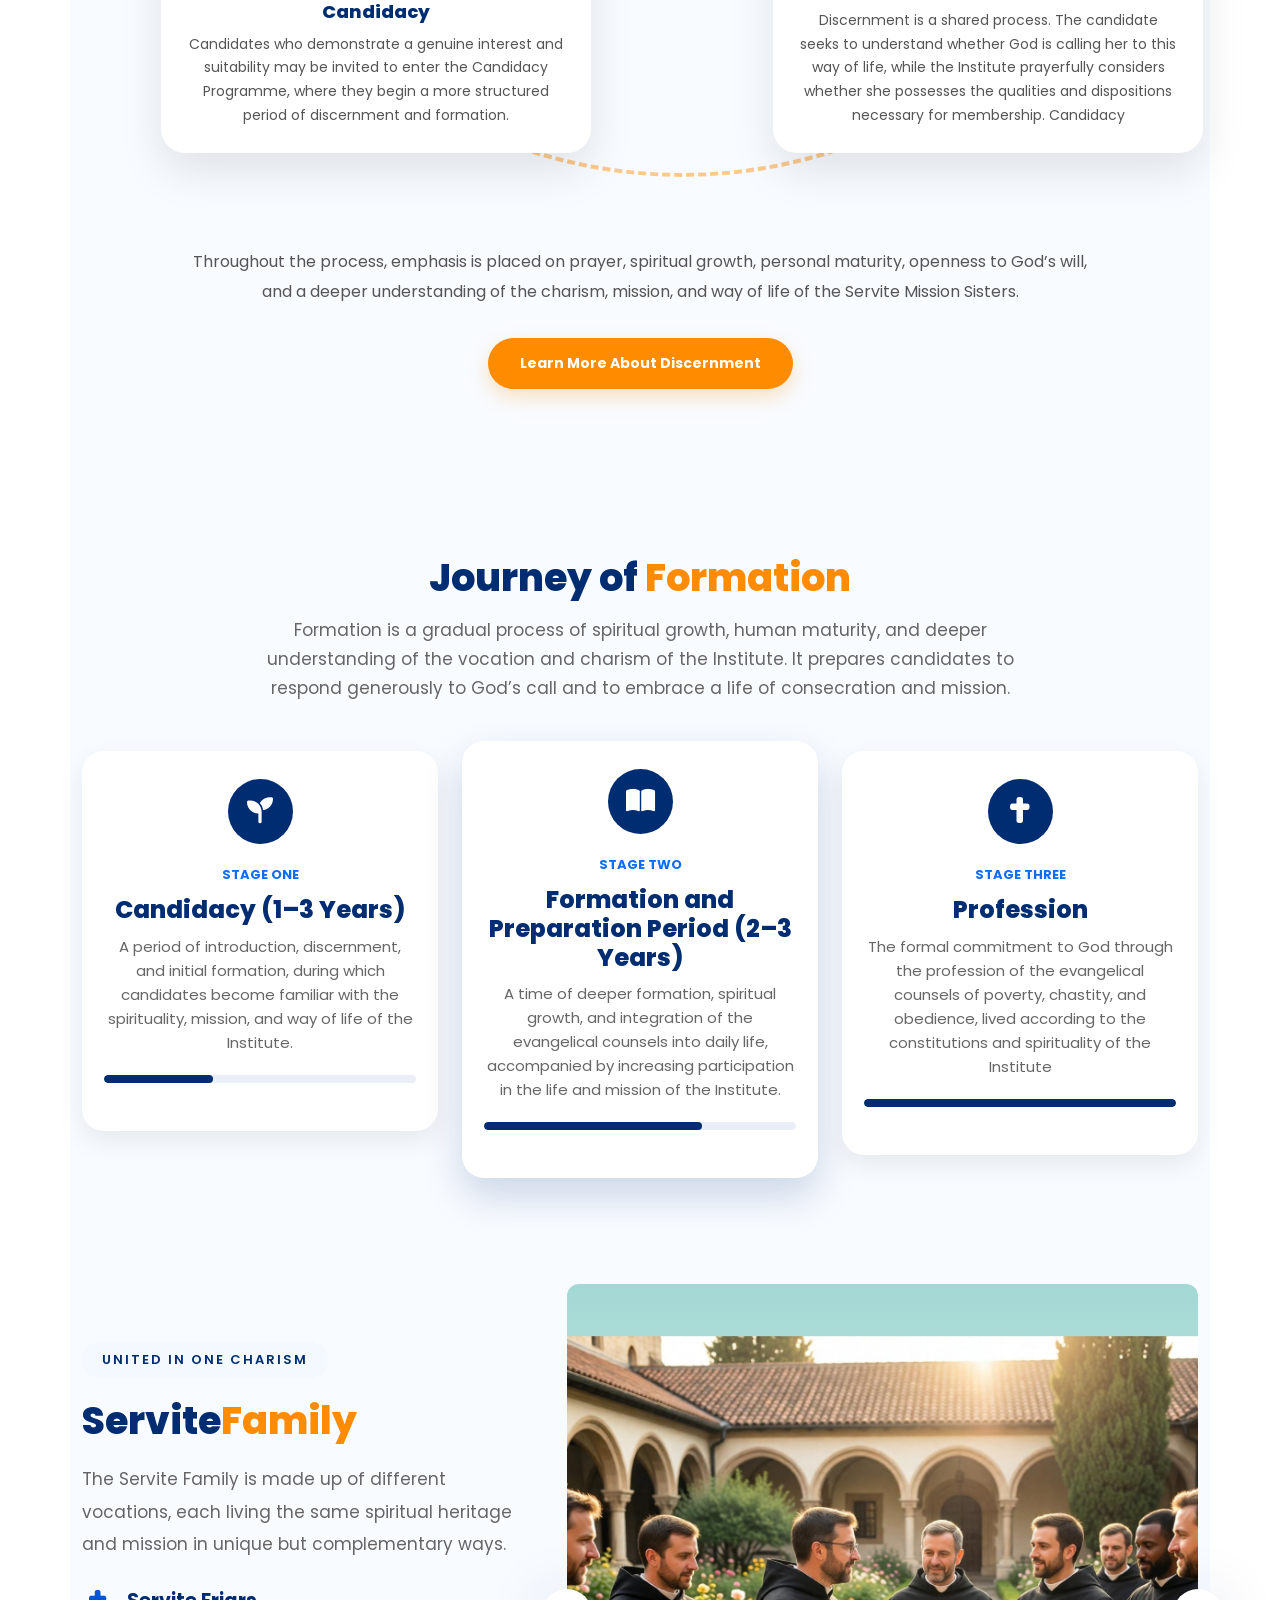
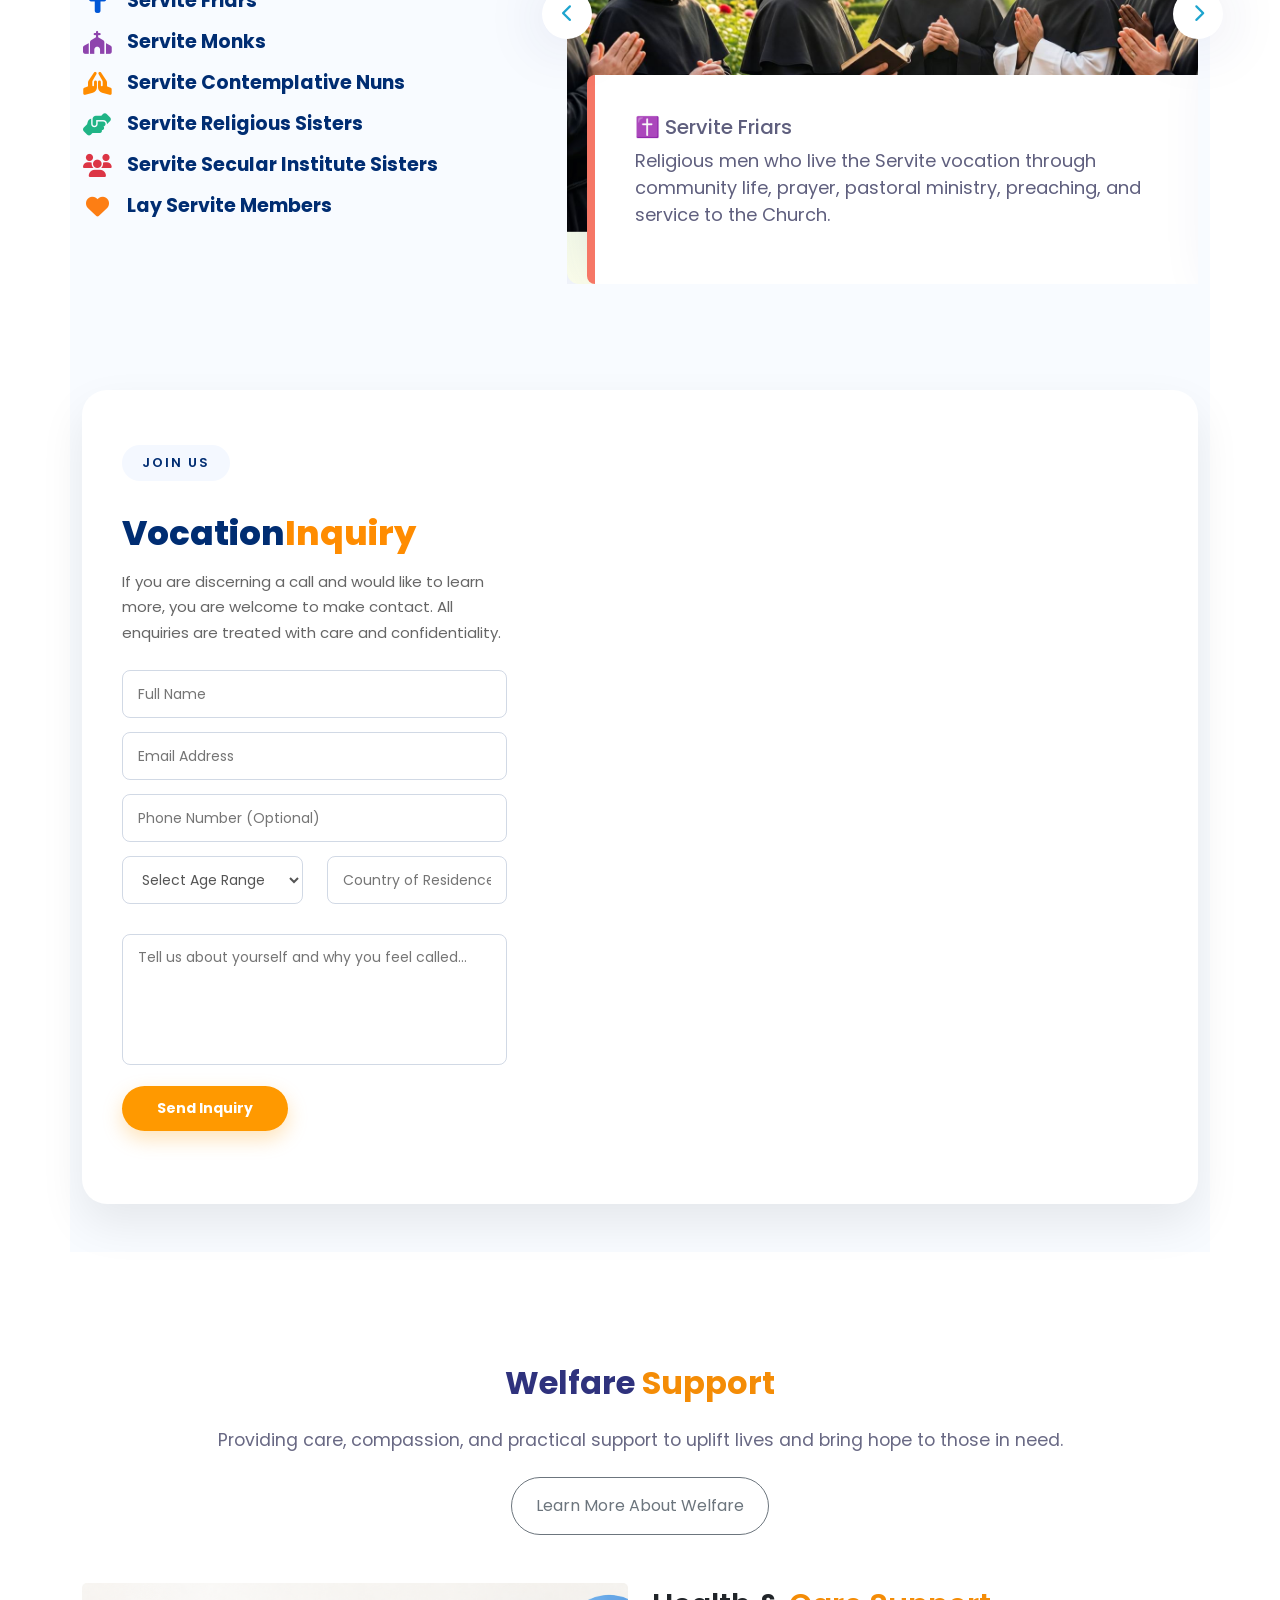
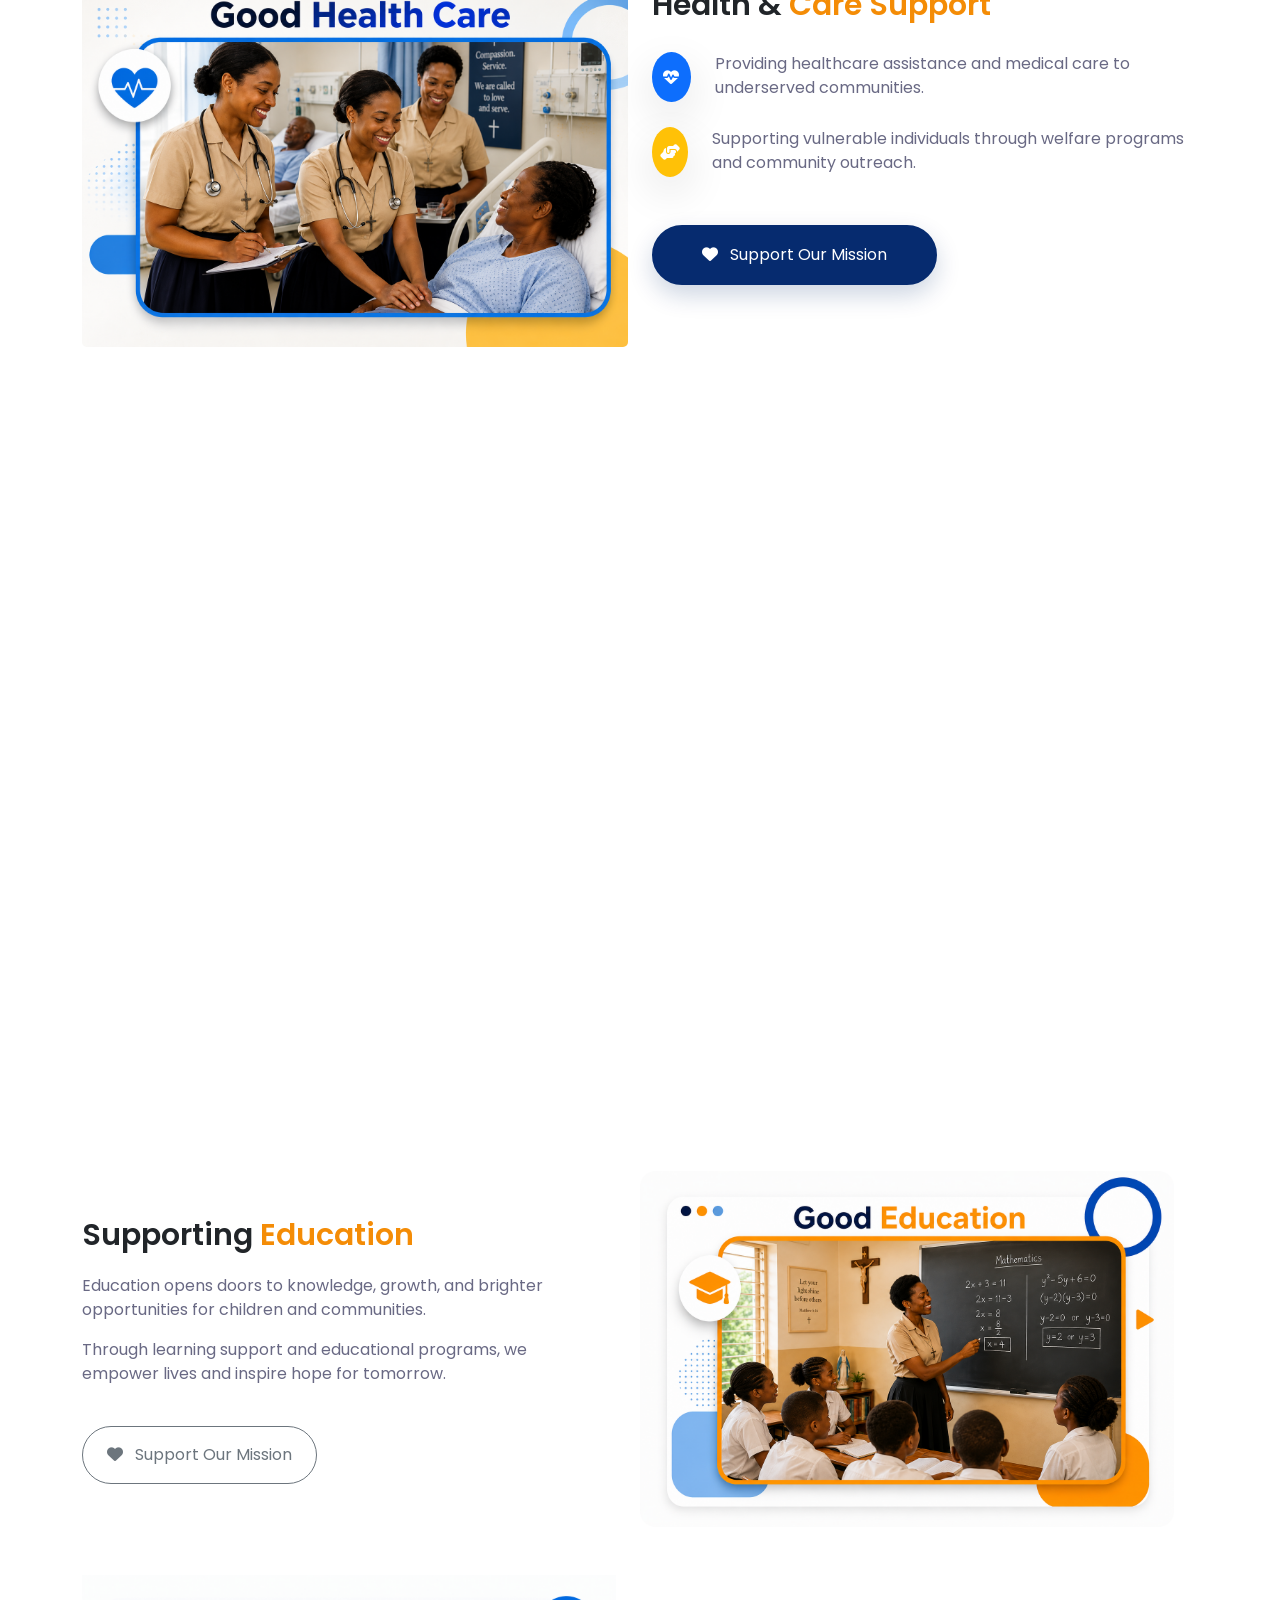
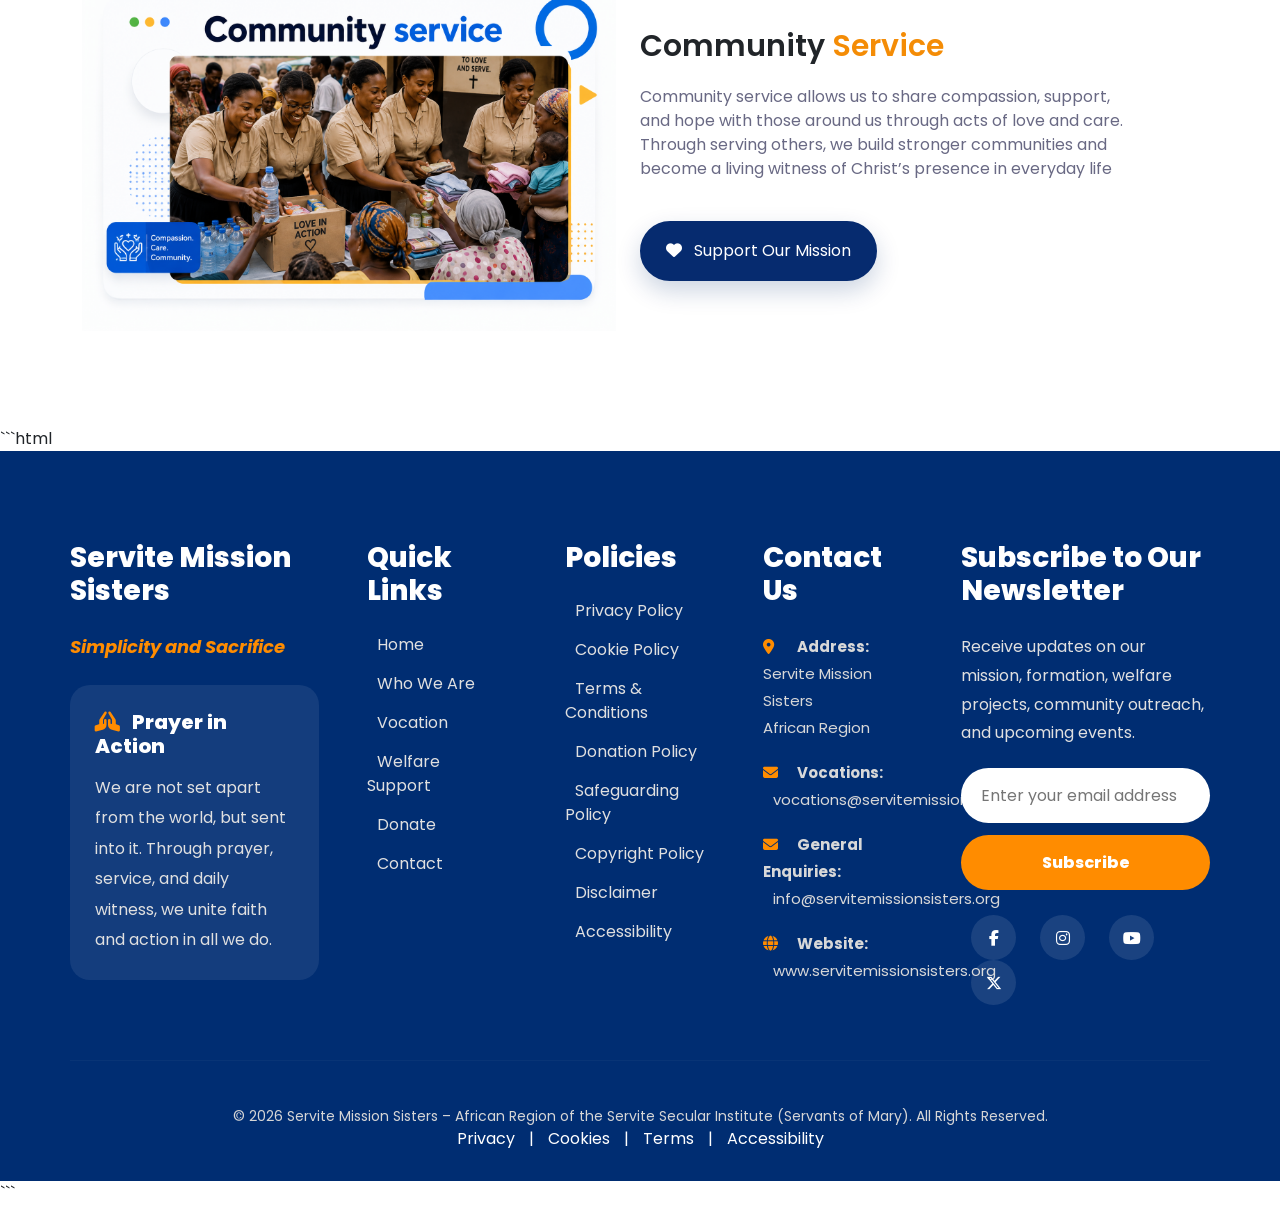
==== commit 2e153ab4: "update thesite polices" ====
--- a/index.html
+++ b/index.html
@@ -7,6 +7,20 @@
   <meta name="viewport" content="width=device-width, initial-scale=1.0">
 
   <title>Servite Mission Sisters</title>
+  <!-- Google Analytics -->
+  <script async src="https://www.googletagmanager.com/gtag/js?id=G-4ECHGK3DW0"></script>
+
+  <script>
+    window.dataLayer = window.dataLayer || [];
+
+    function gtag() {
+      dataLayer.push(arguments);
+    }
+
+    gtag('js', new Date());
+
+    gtag('config', 'G-4ECHGK3DW0');
+  </script>
 
   <!-- Favicon -->
 
@@ -182,7 +196,7 @@
       </div>
 
     </div>
-    
+
   </div>
 
 
@@ -198,9 +212,9 @@
           </h2>
 
           <p class="about-subheading">
-           The Servite Mission Sisters African Region is part of the International Servite Secular Institute<br>
+            The Servite Mission Sisters African Region is part of the International Servite Secular Institute<br>
             (Servants of Mary), a pontifical institute of consecrated life approved by the Holy See through<br>
-             the Sacred Congregation for Religious and Secular Institutes.
+            the Sacred Congregation for Religious and Secular Institutes.
           </p>
         </div>
       </div>
@@ -250,36 +264,34 @@
 
         <div class="col-12 col-md-6 col-lg-4" data-aos="fade-up" data-aos-delay="300">
 
-    <div class="modern-hover-card">
-
-        <img src="./assets/images/spiritual.jpeg" alt="Our Spirituality">
-
-        <div class="modern-card-overlay">
-
-            <h3>Our Spirituality</h3>
-
-            <div class="card-btn-group">
+          <div class="modern-hover-card">
+
+            <img src="./assets/images/spiritual.jpeg" alt="Our Spirituality">
+
+            <div class="modern-card-overlay">
+
+              <h3>Our Spirituality</h3>
+
+              <div class="card-btn-group">
 
                 <button class="card-more-btn" onclick="openInfoModal(
                     'Our Spirituality',
                     '🟠 UNION WITH GOD\nThe centre of our vocation is an intimate and living relationship with God. Everything we do flows from our desire to know, love, and serve Him more deeply.\n\n🟠 PRAYER\nPrayer is not an optional activity but the lifeblood of our consecration. Through personal and communal prayer, we encounter God, listen to His voice, and receive strength for our mission.\n\n🟠 CONTEMPLATION\nContemplation enables us to recognise God’s presence in every circumstance of life. Living in the world requires an attentive and reflective spirit capable of finding God amid daily responsibilities and activities.\n\n🟠 THE EVANGELICAL COUNSELS\nThrough the evangelical counsels of poverty, chastity, and obedience, we freely dedicate ourselves to Christ and bear witness to the values of the Kingdom of God.\n\n🟠 SPIRITUAL DISCIPLINE\nFaithful spiritual practices, ongoing formation, self-discipline, discernment, and commitment to growth in virtue sustain our vocation and deepen our relationship with God.\n\n🟠 APOSTOLIC MISSION\nOur consecration naturally leads to mission. We are called to bring Christ’s presence into the realities of everyday life and to serve others through our professional, social, ecclesial, and personal commitments.\n\n🟠 HOLINESS\nThe ultimate goal of our vocation is holiness. Through our consecrated life, we seek continual conversion and conformity to Christ so that His love may be reflected in all that we are and do.'
                 )">
-                    Read More
+                  Read More
                 </button>
 
-                <a href="./assets/images/Servite.regina.song.mp4"
-                   class="card-video-btn"
-                   target="_blank">
-                    Watch Video
+                <a href="./assets/images/Servite.regina.song.mp4" class="card-video-btn" target="_blank">
+                  Watch Video
                 </a>
 
-            </div>
-
-        </div>
-
-    </div>
-
-</div>
+              </div>
+
+            </div>
+
+          </div>
+
+        </div>
 
         <div id="infoModal" class="info-modal">
           <div class="info-modal-card">
@@ -578,10 +590,10 @@
 
       </div>
 
-      
-        <!-- your normal section content here -->
-      </section>
-      <!---
+
+      <!-- your normal section content here -->
+    </section>
+    <!---
 
     <div class="text-center mt-5">
 
@@ -601,207 +613,207 @@
 
 
 
-      <div class="formation-section py-5">
-
-        <h3 class="vocation-sub-title text-center mb-3">
-          Journey of <span style="color:#ff8c00;">Formation</span>
-        </h3>
-
-        <p class="formation-subheading text-center mx-auto mb-5">
-          Formation is a gradual process of spiritual growth, human maturity, and deeper understanding of the vocation
-          and charism of the Institute.
-          It prepares candidates to respond generously to God’s call and to embrace a life of consecration and mission.
-        </p>
-
-        <div class="row g-4">
-
-          <!-- Stage One -->
-          <div class="col-md-6 col-lg-4" data-aos="zoom-in">
-            <div class="formation-card">
-              <div class="formation-icon">
-                <i class="fas fa-seedling"></i>
-              </div>
-
-              <span>Stage One</span>
-
-              <h4>Candidacy (1–3 Years)</h4>
-
-              <p>
-
-                A period of introduction, discernment, and initial formation, during which
-                candidates become familiar with the spirituality, mission, and way of life of the Institute.
-              </p>
-
-              <div class="progress formation-progress">
-                <div class="progress-bar" style="width:35%;"></div>
-              </div>
-            </div>
-          </div>
-
-          <!-- Stage Two -->
-          <div class="col-md-6 col-lg-4" data-aos="zoom-in" data-aos-delay="150">
-            <div class="formation-card active">
-              <div class="formation-icon">
-                <i class="fas fa-book-open"></i>
-              </div>
-
-              <span>Stage Two</span>
-
-              <h4>Formation and Preparation Period (2–3 Years)</h4>
-
-              <p>
-
-                A time of deeper formation, spiritual growth, and integration of the evangelical counsels into daily
-                life,
-                accompanied by increasing participation in the life and mission of the Institute.
-              </p>
-
-              <div class="progress formation-progress">
-                <div class="progress-bar" style="width:70%;"></div>
-              </div>
-            </div>
-          </div>
-
-          <!-- Stage Three -->
-          <div class="col-md-6 col-lg-4" data-aos="zoom-in" data-aos-delay="300">
-            <div class="formation-card">
-              <div class="formation-icon">
-                <i class="fas fa-cross"></i>
-              </div>
-
-              <span>Stage Three</span>
-
-              <h4>Profession</h4>
-
-              <p>
-                The formal commitment to God through the profession of the evangelical counsels of poverty, chastity,
-                and obedience, lived according to the constitutions and spirituality of the Institute
-              </p>
-
-              <div class="progress formation-progress">
-                <div class="progress-bar" style="width:100%;"></div>
-              </div>
-            </div>
-          </div>
-
-        </div>
-
-        <!-- Single Button -->
-
-
-
-      </div>
-      <!-- Servite Family Section -->
-      <div class="servite-family-section py-5">
-
-        <div class="row align-items-center g-5">
-
-          <!-- Left Family List -->
-          <div class="col-lg-5" data-aos="fade-right">
-            <span class="small-text">UNITED IN ONE CHARISM</span>
-
-            <h3 class="vocation-sub-title">Servite<span style="color:#ff8c00;">Family</span></h3>
-
-
-
-            <p class="section-description text-start">
-              The Servite Family is made up of different vocations,
-              each living the same spiritual heritage and mission
-              in unique but complementary ways.
+    <div class="formation-section py-5">
+
+      <h3 class="vocation-sub-title text-center mb-3">
+        Journey of <span style="color:#ff8c00;">Formation</span>
+      </h3>
+
+      <p class="formation-subheading text-center mx-auto mb-5">
+        Formation is a gradual process of spiritual growth, human maturity, and deeper understanding of the vocation
+        and charism of the Institute.
+        It prepares candidates to respond generously to God’s call and to embrace a life of consecration and mission.
+      </p>
+
+      <div class="row g-4">
+
+        <!-- Stage One -->
+        <div class="col-md-6 col-lg-4" data-aos="zoom-in">
+          <div class="formation-card">
+            <div class="formation-icon">
+              <i class="fas fa-seedling"></i>
+            </div>
+
+            <span>Stage One</span>
+
+            <h4>Candidacy (1–3 Years)</h4>
+
+            <p>
+
+              A period of introduction, discernment, and initial formation, during which
+              candidates become familiar with the spirituality, mission, and way of life of the Institute.
             </p>
 
-            <div class="family-list text-start">
-
-              <div class="family-item">
-                <i class="fas fa-cross" style="color:#0056d6;"></i>
-                <h5>Servite Friars</h5>
-              </div>
-
-              <div class="family-item">
-                <i class="fas fa-church" style="color:#8e44ad;"></i>
-                <h5> Servite Monks</h5>
-              </div>
-
-              <div class="family-item">
-                <i class="fas fa-praying-hands" style="color:#ff8c00;"></i>
-                <h5>Servite Contemplative Nuns</h5>
-              </div>
-
-              <div class="family-item">
-                <i class="fas fa-hands-helping" style="color:#20b486;"></i>
-                <h5>Servite Religious Sisters</h5>
-              </div>
-
-              <div class="family-item">
-                <i class="fas fa-users" style="color:#dc3545;"></i>
-                <h5> Servite Secular Institute Sisters</h5>
-              </div>
-
-              <div class="family-item">
-                <i class="fas fa-heart" style="color:#fd7e14;"></i>
-                <h5>Lay Servite Members</h5>
-              </div>
-
-            </div>
-          </div>
-
-          <!-- Right Carousel -->
-          <div class="col-lg-7" data-aos="fade-left">
-
-            <div class="testimonial-carousel owl-carousel owl-theme">
-
-              <div class="testimonial-slide">
-                <div class="testimonial-bg-img">
-                  <img src="./assets/images/first.order.jpg" alt="Friars">
-                </div>
-
-                <div class="testimonial-content">
-                  <h4>✝️ Servite Friars</h4>
-                  <p>
-
-                    Religious men who live the Servite vocation through community life,
-                    prayer, pastoral ministry, preaching, and service to the Church.
-
-                  </p>
-                </div>
-              </div>
-
-              <div class="testimonial-slide">
-                <div class="testimonial-bg-img">
-                  <img src="./assets/images/monk.image.png" alt="Monks">
-                </div>
-
-                <div class="testimonial-content">
-                  <h4>⛪ Servite Monks</h4>
-                  <p>
-                    The Servite Monks,
-                    follow Christ in the spirit of Mary,
-                    Servant of the Lord.
-                    Through prayer, community life
-                    and ministry, They strive to make
-                    known the love of God,
-                    especially to those who suffer.
-                  </p>
-                </div>
-              </div>
-
-              <div class="testimonial-slide">
-                <div class="testimonial-bg-img">
-                  <img src="./assets/images/complative.nuns.png" alt="Contemplative Sisters">
-                </div>
-
-                <div class="testimonial-content">
-                  <h4>🙏Servite Contemplative Nuns</h4>
-                  <p>
-
-                    The Servite Contemplative Nuns
-                     are called to a life of contemplative prayer, silence, and consecration,
-                    offering their lives for the Church and the world, especially for those who suffer.
-                    In union with Mary, Mother of Sorrows, they stand beneath the Cross with love and hope.
-                  </p>
-                </div>
-              </div>
-              <!---
+            <div class="progress formation-progress">
+              <div class="progress-bar" style="width:35%;"></div>
+            </div>
+          </div>
+        </div>
+
+        <!-- Stage Two -->
+        <div class="col-md-6 col-lg-4" data-aos="zoom-in" data-aos-delay="150">
+          <div class="formation-card active">
+            <div class="formation-icon">
+              <i class="fas fa-book-open"></i>
+            </div>
+
+            <span>Stage Two</span>
+
+            <h4>Formation and Preparation Period (2–3 Years)</h4>
+
+            <p>
+
+              A time of deeper formation, spiritual growth, and integration of the evangelical counsels into daily
+              life,
+              accompanied by increasing participation in the life and mission of the Institute.
+            </p>
+
+            <div class="progress formation-progress">
+              <div class="progress-bar" style="width:70%;"></div>
+            </div>
+          </div>
+        </div>
+
+        <!-- Stage Three -->
+        <div class="col-md-6 col-lg-4" data-aos="zoom-in" data-aos-delay="300">
+          <div class="formation-card">
+            <div class="formation-icon">
+              <i class="fas fa-cross"></i>
+            </div>
+
+            <span>Stage Three</span>
+
+            <h4>Profession</h4>
+
+            <p>
+              The formal commitment to God through the profession of the evangelical counsels of poverty, chastity,
+              and obedience, lived according to the constitutions and spirituality of the Institute
+            </p>
+
+            <div class="progress formation-progress">
+              <div class="progress-bar" style="width:100%;"></div>
+            </div>
+          </div>
+        </div>
+
+      </div>
+
+      <!-- Single Button -->
+
+
+
+    </div>
+    <!-- Servite Family Section -->
+    <div class="servite-family-section py-5">
+
+      <div class="row align-items-center g-5">
+
+        <!-- Left Family List -->
+        <div class="col-lg-5" data-aos="fade-right">
+          <span class="small-text">UNITED IN ONE CHARISM</span>
+
+          <h3 class="vocation-sub-title">Servite<span style="color:#ff8c00;">Family</span></h3>
+
+
+
+          <p class="section-description text-start">
+            The Servite Family is made up of different vocations,
+            each living the same spiritual heritage and mission
+            in unique but complementary ways.
+          </p>
+
+          <div class="family-list text-start">
+
+            <div class="family-item">
+              <i class="fas fa-cross" style="color:#0056d6;"></i>
+              <h5>Servite Friars</h5>
+            </div>
+
+            <div class="family-item">
+              <i class="fas fa-church" style="color:#8e44ad;"></i>
+              <h5> Servite Monks</h5>
+            </div>
+
+            <div class="family-item">
+              <i class="fas fa-praying-hands" style="color:#ff8c00;"></i>
+              <h5>Servite Contemplative Nuns</h5>
+            </div>
+
+            <div class="family-item">
+              <i class="fas fa-hands-helping" style="color:#20b486;"></i>
+              <h5>Servite Religious Sisters</h5>
+            </div>
+
+            <div class="family-item">
+              <i class="fas fa-users" style="color:#dc3545;"></i>
+              <h5> Servite Secular Institute Sisters</h5>
+            </div>
+
+            <div class="family-item">
+              <i class="fas fa-heart" style="color:#fd7e14;"></i>
+              <h5>Lay Servite Members</h5>
+            </div>
+
+          </div>
+        </div>
+
+        <!-- Right Carousel -->
+        <div class="col-lg-7" data-aos="fade-left">
+
+          <div class="testimonial-carousel owl-carousel owl-theme">
+
+            <div class="testimonial-slide">
+              <div class="testimonial-bg-img">
+                <img src="./assets/images/first.order.jpg" alt="Friars">
+              </div>
+
+              <div class="testimonial-content">
+                <h4>✝️ Servite Friars</h4>
+                <p>
+
+                  Religious men who live the Servite vocation through community life,
+                  prayer, pastoral ministry, preaching, and service to the Church.
+
+                </p>
+              </div>
+            </div>
+
+            <div class="testimonial-slide">
+              <div class="testimonial-bg-img">
+                <img src="./assets/images/monk.image.png" alt="Monks">
+              </div>
+
+              <div class="testimonial-content">
+                <h4>⛪ Servite Monks</h4>
+                <p>
+                  The Servite Monks,
+                  follow Christ in the spirit of Mary,
+                  Servant of the Lord.
+                  Through prayer, community life
+                  and ministry, They strive to make
+                  known the love of God,
+                  especially to those who suffer.
+                </p>
+              </div>
+            </div>
+
+            <div class="testimonial-slide">
+              <div class="testimonial-bg-img">
+                <img src="./assets/images/complative.nuns.png" alt="Contemplative Sisters">
+              </div>
+
+              <div class="testimonial-content">
+                <h4>🙏Servite Contemplative Nuns</h4>
+                <p>
+
+                  The Servite Contemplative Nuns
+                  are called to a life of contemplative prayer, silence, and consecration,
+                  offering their lives for the Church and the world, especially for those who suffer.
+                  In union with Mary, Mother of Sorrows, they stand beneath the Cross with love and hope.
+                </p>
+              </div>
+            </div>
+            <!---
 
               <div class="testimonial-slide">
                 <div class="testimonial-bg-img">
@@ -819,270 +831,345 @@
             -->
 
 
-              <div class="testimonial-slide">
-                <div class="testimonial-bg-img">
-                  <img src="./assets/images/religious.servite.png" alt="active group Sisters">
-                </div>
-
-                <div class="testimonial-content">
-                  <h4>👥 Servite Religious Sisters </h4>
-                  <p>
-                    The Servite Religious Sisters, consecrate their lives to God
-                    in the world, following Christ in the spirit of Mary.
-                    They commit ourselves to prayer, community and service,
-                    bringing God’s love and compassion to all.
-
-                  </p>
-                </div>
-              </div>
-
-
-              <div class="testimonial-slide">
-                <div class="testimonial-bg-img">
-                  <img src="./assets/images/sisters.servitem.png" alt="Secular Institute Sisters">
-                </div>
-
-                <div class="testimonial-content">
-                  <h4>👥 Servite Secular Institute Sisters
-                  </h4>
-                  <p>
-                   Servite Secular Institute Sisters/Members consecrate their 
-                   lives to serving anywhere and everywhere, transforming the world from within.
-                    
-                  </p>
-                </div>
-              </div>
-
-              <div class="testimonial-slide">
-                <div class="testimonial-bg-img">
-                  <img src="./assets/images/secular.group.jpg" alt="Lay Servite Members">
-                </div>
-
-                <div class="testimonial-content">
-                  <h4>❤️ Lay Servite Members</h4>
-                  <p>
-                    Lay Servite Order / Secular Order
-                    Lay men and women who live the Servite spirituality according to their state of
-                    life while remaining fully engaged in family, professional, and social responsibilities.
-                  </p>
-                </div>
-              </div>
-
-            </div>
-
-          </div>
-
-        </div>
-
-      </div>
-
-
-      <!-- Form + Map -->
-      <div class="row align-items-center g-0 vocation-contact-box mt-5">
-
-        <!-- Left Form -->
-        <div class="col-lg-5">
-
-          <div class="vocation-contact-form">
-
-            <span class="small-text">JOIN US</span>
-
-            <h3 class="form-heading">Vocation<span style="color:#ff8c00;">Inquiry</span></h3>
-
-            <p class="form-intro">
-              If you are discerning a call and would like to learn more,
-              you are welcome to make contact. All enquiries are treated with care and confidentiality.
-            </p>
-            <form id="vocationForm">
-
-              <input type="text" name="fullname" placeholder="Full Name" required>
-
-              <input type="email" name="email" placeholder="Email Address" required>
-
-              <input type="tel" name="phone" placeholder="Phone Number (Optional)">
-
-              <div class="row">
-
-                <div class="col-md-6 mb-3">
-
-                  <select name="age" class="form-select-field" required>
-
-                    <option value="">Select Age Range</option>
-                    <option value="10-15">10 - 15</option>
-                    <option value="16-20">16 - 20</option>
-                    <option value="21-25">21 - 25</option>
-                    <option value="26-30">26 - 30</option>
-                    <option value="31-35">31 - 35</option>
-                    <option value="36-40">36 - 40</option>
-                    <option value="41-45">41 - 45</option>
-                    <option value="46-50">46 - 50</option>
-                    <option value="51-55">51 - 55</option>
-                    <option value="Others">Others</option>
-
-                  </select>
-
-                </div>
-
-                <div class="col-md-6 mb-3">
-
-                  <input type="text" name="country" placeholder="Country of Residence">
-
-                </div>
-
-              </div>
-
-              <textarea name="message" rows="5" placeholder="Tell us about yourself and why you feel called..."
-                required></textarea>
-
-              <button type="submit" class="vocation-submit-btn">
-
-                Send Inquiry
-
-              </button>
-
-              <div id="formStatus"></div>
-
-            </form>
-          </div>
-
-        </div>
-
-        <!-- Right Map -->
-        <div class="col-lg-7">
-          <div class="vocation-map">
-            <iframe src="https://maps.google.com/maps?q=Africa&t=&z=3&ie=UTF8&iwloc=&output=embed" loading="lazy">
-            </iframe>
-          </div>
-        </div>
-
-      </div>
-
-    </section>
-    <div id="welfare"
-      class="our-feature-section container-fluid container-xl position-relative mt-7 text-center pb-5 overflow-hidden">
-
-      <div data-aos="fade-right">
-        <h2 class="our-feature-title fw-bold mb-4">
-          Welfare <span class="text-secondary">Support</span>
-        </h2>
-
-        <div class="row">
-          <div class="col-lg-10 offset-lg-1">
-
-            <p class="our-feature-subheading">
-              Providing care, compassion, and practical support to uplift lives and bring hope to those in need.
-            </p>
-
-            <div class="text-center mt-4">
-
-              <a href="welfare.html" class="btn btn-outline-secondary rounded-5 py-3 px-4 btn-hover">
-
-                Learn More About Welfare
-
-              </a>
-
-            </div>
-
-          </div>
-        </div>
-      </div>
-
-      <div class="row mt-5">
-        <div class="col-md-6 mb-5 mb-lg-0" data-aos="fade-right">
-          <div class="card border-0">
-            <img src="./assets/images/good.health.png" class="card-img" alt="Instructor">
-          </div>
-        </div>
-
-        <div class="col-md-6 mb-5 mb-lg-0 text-start" data-aos="fade-left">
+            <div class="testimonial-slide">
+              <div class="testimonial-bg-img">
+                <img src="./assets/images/religious.servite.png" alt="active group Sisters">
+              </div>
+
+              <div class="testimonial-content">
+                <h4>👥 Servite Religious Sisters </h4>
+                <p>
+                  The Servite Religious Sisters, consecrate their lives to God
+                  in the world, following Christ in the spirit of Mary.
+                  They commit ourselves to prayer, community and service,
+                  bringing God’s love and compassion to all.
+
+                </p>
+              </div>
+            </div>
+
+
+            <div class="testimonial-slide">
+              <div class="testimonial-bg-img">
+                <img src="./assets/images/sisters.servitem.png" alt="Secular Institute Sisters">
+              </div>
+
+              <div class="testimonial-content">
+                <h4>👥 Servite Secular Institute Sisters
+                </h4>
+                <p>
+                  Servite Secular Institute Sisters/Members consecrate their
+                  lives to serving anywhere and everywhere, transforming the world from within.
+
+                </p>
+              </div>
+            </div>
+
+            <div class="testimonial-slide">
+              <div class="testimonial-bg-img">
+                <img src="./assets/images/secular.group.jpg" alt="Lay Servite Members">
+              </div>
+
+              <div class="testimonial-content">
+                <h4>❤️ Lay Servite Members</h4>
+                <p>
+                  Lay Servite Order / Secular Order
+                  Lay men and women who live the Servite spirituality according to their state of
+                  life while remaining fully engaged in family, professional, and social responsibilities.
+                </p>
+              </div>
+            </div>
+
+          </div>
+
+        </div>
+
+      </div>
+
+    </div>
+
+
+    <!-- Form + Map -->
+    <div class="row align-items-center g-0 vocation-contact-box mt-5">
+
+      <!-- Left Form -->
+      <div class="col-lg-5">
+
+        <div class="vocation-contact-form">
+
+          <span class="small-text">JOIN US</span>
+
+          <h3 class="form-heading">Vocation<span style="color:#ff8c00;">Inquiry</span></h3>
+
+          <p class="form-intro">
+            If you are discerning a call and would like to learn more,
+            you are welcome to make contact. All enquiries are treated with care and confidentiality.
+          </p>
+          <form id="vocationForm">
+
+            <input type="text" name="fullname" placeholder="Full Name" required>
+
+            <input type="email" name="email" placeholder="Email Address" required>
+
+            <input type="tel" name="phone" placeholder="Phone Number (Optional)">
+
+            <div class="row">
+
+              <div class="col-md-6 mb-3">
+
+                <select name="age" class="form-select-field" required>
+
+                  <option value="">Select Age Range</option>
+                  <option value="10-15">10 - 15</option>
+                  <option value="16-20">16 - 20</option>
+                  <option value="21-25">21 - 25</option>
+                  <option value="26-30">26 - 30</option>
+                  <option value="31-35">31 - 35</option>
+                  <option value="36-40">36 - 40</option>
+                  <option value="41-45">41 - 45</option>
+                  <option value="46-50">46 - 50</option>
+                  <option value="51-55">51 - 55</option>
+                  <option value="Others">Others</option>
+
+                </select>
+
+              </div>
+
+              <div class="col-md-6 mb-3">
+
+                <input type="text" name="country" placeholder="Country of Residence">
+
+              </div>
+
+            </div>
+
+            <textarea name="message" rows="5" placeholder="Tell us about yourself and why you feel called..."
+              required></textarea>
+
+            <button type="submit" class="vocation-submit-btn">
+
+              Send Inquiry
+
+            </button>
+
+            <div id="formStatus"></div>
+
+          </form>
+        </div>
+
+      </div>
+
+      <!-- Right Map -->
+      <div class="col-lg-7">
+        <div class="vocation-map">
+          <iframe src="https://maps.google.com/maps?q=Africa&t=&z=3&ie=UTF8&iwloc=&output=embed" loading="lazy">
+          </iframe>
+        </div>
+      </div>
+
+    </div>
+
+  </section>
+  <div id="welfare"
+    class="our-feature-section container-fluid container-xl position-relative mt-7 text-center pb-5 overflow-hidden">
+
+    <div data-aos="fade-right">
+      <h2 class="our-feature-title fw-bold mb-4">
+        Welfare <span class="text-secondary">Support</span>
+      </h2>
+
+      <div class="row">
+        <div class="col-lg-10 offset-lg-1">
+
+          <p class="our-feature-subheading">
+            Providing care, compassion, and practical support to uplift lives and bring hope to those in need.
+          </p>
+
+          <div class="text-center mt-4">
+
+            <a href="welfare.html" class="btn btn-outline-secondary rounded-5 py-3 px-4 btn-hover">
+
+              Learn More About Welfare
+
+            </a>
+
+          </div>
+
+        </div>
+      </div>
+    </div>
+
+    <div class="row mt-5">
+      <div class="col-md-6 mb-5 mb-lg-0" data-aos="fade-right">
+        <div class="card border-0">
+          <img src="./assets/images/good.health.png" class="card-img" alt="Instructor">
+        </div>
+      </div>
+
+      <div class="col-md-6 mb-5 mb-lg-0 text-start" data-aos="fade-left">
+        <p class="our-feature-sub-title">
+          Health & <span class="text-secondary">Care Support</span>
+        </p>
+
+        <p class="text-muted mb-4"></p>
+
+        <ul class="our-feature-class-room mt-4">
+          <li class="support-item">
+            <span class="icon-item bg-primary">
+              <i class="fas fa-heartbeat text-white"></i>
+            </span>
+
+            <span class="ms-4 text-quaternary">
+              Providing healthcare assistance and medical care to underserved communities.
+            </span>
+          </li>
+
+          <li class="support-item">
+            <span class="icon-item bg-warning">
+              <i class="fas fa-hands-helping text-white"></i>
+            </span>
+
+            <span class="ms-4 text-quaternary">
+              Supporting vulnerable individuals through welfare programs and community outreach.
+            </span>
+          </li>
+
+        </ul>
+
+        <div class="mt-5 d-flex flex-wrap gap-3">
+          <a href="donate.html" class="btn btn-primary rounded-pill px-5 py-3">
+            <i class="fas fa-heart me-2"></i>
+            Support Our Mission
+          </a>
+        </div>
+      </div>
+    </div>
+
+    <div class="row">
+      <div class="col-md-6 mb-5 d-flex align-items-center justify-content-center" data-aos="flip-left">
+        <div class="card border-0 text-start pe-5">
           <p class="our-feature-sub-title">
-            Health & <span class="text-secondary">Care Support</span>
+            The Importance of <span class="text-secondary">Your Donation</span>
           </p>
 
-          <p class="text-muted mb-4"></p>
-
-          <ul class="our-feature-class-room mt-4">
-            <li class="support-item">
-              <span class="icon-item bg-primary">
-                <i class="fas fa-heartbeat text-white"></i>
-              </span>
-
-              <span class="ms-4 text-quaternary">
-                Providing healthcare assistance and medical care to underserved communities.
-              </span>
-            </li>
-
-            <li class="support-item">
-              <span class="icon-item bg-warning">
-                <i class="fas fa-hands-helping text-white"></i>
-              </span>
-
-              <span class="ms-4 text-quaternary">
-                Supporting vulnerable individuals through welfare programs and community outreach.
-              </span>
-            </li>
-
-          </ul>
-
-          <div class="mt-5 d-flex flex-wrap gap-3">
-            <a href="donate.html" class="btn btn-primary rounded-pill px-5 py-3">
+          <p class="text-quaternary">
+            Your generosity creates real impact in the lives of people in need. Through your support,
+            we are able to provide healthcare assistance, educational opportunities, community outreach,
+            humanitarian care, and spiritual support to individuals and families across different communities.
+          </p>
+
+          <p class="text-quaternary mt-3">
+
+          </p>
+
+          <div class="mt-4 d-flex flex-wrap gap-3">
+            <a href="donate.html" class="btn btn-outline-secondary rounded-5 py-3 px-4 btn-hover">
               <i class="fas fa-heart me-2"></i>
               Support Our Mission
             </a>
-          </div>
-        </div>
+
+          </div>
+        </div>
+      </div>
+
+      <div class="col-md-6 mb-5 text-start" data-aos="flip-right">
+        <img src="./assets/images/welfare.Mary.png" class="card-img" alt="Instructor">
+      </div>
+    </div>
+
+    <div class="row align-items-center">
+      <div class="col-md-6 mb-5 text-start" data-aos="flip-up">
+        <img src="./assets/images/offer.help.png" class="img-fluid rounded-4" alt="Welfare Support">
+      </div>
+
+      <div class="col-md-6 mb-5 d-flex align-items-center" data-aos="flip-down">
+        <div class="card border-0 bg-transparent text-start pe-lg-5">
+          <p class="our-feature-sub-title">
+            Offering <br>
+            <span class="text-secondary">Help & Support</span>
+          </p>
+
+          <p class="text-quaternary">
+            We provide care, compassion, and support to individuals and communities in need.
+          </p>
+
+          <p class="text-quaternary">
+            Together, we bring hope, healing, and positive change through love and service.
+          </p>
+
+          <div class="mt-4 d-flex flex-wrap gap-3">
+            <a href="donate.html" class="btn btn-primary rounded-pill px-4 py-3">
+              <i class="fas fa-heart me-2"></i>
+              Support Our Mission
+            </a>
+          </div>
+        </div>
+      </div>
+    </div>
+
+    <div class="row align-items-center">
+
+      <div class="row align-items-center">
+
+        <!-- Education Text -->
+        <div class="col-md-6 mb-5 d-flex align-items-center justify-content-center" data-aos="zoom-in">
+
+          <div class="card border-0 bg-transparent text-start pe-lg-5">
+
+            <p class="our-feature-sub-title">Supporting
+              <span class="text-secondary"> Education</span>
+            </p>
+
+            <p class="text-quaternary">
+              Education opens doors to knowledge, growth, and brighter opportunities for children and communities.
+            </p>
+
+            <p class="text-quaternary">
+              Through learning support and educational programs, we empower lives and inspire hope for tomorrow.
+            </p>
+
+            <!-- Buttons -->
+            <div class="mt-4 d-flex flex-wrap gap-3">
+
+              <a href="donate.html" class="btn btn-outline-secondary rounded-5 py-3 px-4 btn-hover">
+
+                <i class="fas fa-heart me-2"></i>
+                Support Our Mission
+
+              </a>
+
+            </div>
+
+          </div>
+
+        </div>
+
+        <!-- Education Image -->
+
+        <div class="col-md-6 mb-5 text-start" data-aos="zoom-in-up">
+
+          <img src="./assets/images/good.edu.png" class="img-fluid rounded-4" alt="Education Support">
+
+        </div>
+
       </div>
 
       <div class="row">
-        <div class="col-md-6 mb-5 d-flex align-items-center justify-content-center" data-aos="flip-left">
+        <div class="col-md-6 mb-5 text-start" data-aos="zoom-in-down">
+          <img src="./assets/images/comm.service.png" class="card-img" alt="Instructor">
+        </div>
+
+        <div class="col-md-6 mb-5 d-flex align-items-center justify-content-center" data-aos="zoom-in-left">
           <div class="card border-0 text-start pe-5">
             <p class="our-feature-sub-title">
-              The Importance of <span class="text-secondary">Your Donation</span>
+              Community
+              <span class="text-secondary">Service</span>
             </p>
 
             <p class="text-quaternary">
-              Your generosity creates real impact in the lives of people in need. Through your support,
-              we are able to provide healthcare assistance, educational opportunities, community outreach,
-              humanitarian care, and spiritual support to individuals and families across different communities.
-            </p>
-
-            <p class="text-quaternary mt-3">
-
-            </p>
-
-            <div class="mt-4 d-flex flex-wrap gap-3">
-              <a href="donate.html" class="btn btn-outline-secondary rounded-5 py-3 px-4 btn-hover">
-                <i class="fas fa-heart me-2"></i>
-                Support Our Mission
-              </a>
-
-            </div>
-          </div>
-        </div>
-
-        <div class="col-md-6 mb-5 text-start" data-aos="flip-right">
-          <img src="./assets/images/welfare.Mary.png" class="card-img" alt="Instructor">
-        </div>
-      </div>
-
-      <div class="row align-items-center">
-        <div class="col-md-6 mb-5 text-start" data-aos="flip-up">
-          <img src="./assets/images/offer.help.png" class="img-fluid rounded-4" alt="Welfare Support">
-        </div>
-
-        <div class="col-md-6 mb-5 d-flex align-items-center" data-aos="flip-down">
-          <div class="card border-0 bg-transparent text-start pe-lg-5">
-            <p class="our-feature-sub-title">
-              Offering <br>
-              <span class="text-secondary">Help & Support</span>
-            </p>
-
-            <p class="text-quaternary">
-              We provide care, compassion, and support to individuals and communities in need.
-            </p>
-
-            <p class="text-quaternary">
-              Together, we bring hope, healing, and positive change through love and service.
+              Community service allows us to share compassion, support, and hope with those around us through acts of
+              love and care. Through serving others,
+              we build stronger communities and become a living witness of Christ’s presence in everyday life
             </p>
 
             <div class="mt-4 d-flex flex-wrap gap-3">
@@ -1094,94 +1181,19 @@
           </div>
         </div>
       </div>
-
-      <div class="row align-items-center">
-
-        <div class="row align-items-center">
-
-          <!-- Education Text -->
-          <div class="col-md-6 mb-5 d-flex align-items-center justify-content-center" data-aos="zoom-in">
-
-            <div class="card border-0 bg-transparent text-start pe-lg-5">
-
-              <p class="our-feature-sub-title">Supporting
-                <span class="text-secondary"> Education</span>
-              </p>
-
-              <p class="text-quaternary">
-                Education opens doors to knowledge, growth, and brighter opportunities for children and communities.
-              </p>
-
-              <p class="text-quaternary">
-                Through learning support and educational programs, we empower lives and inspire hope for tomorrow.
-              </p>
-
-              <!-- Buttons -->
-              <div class="mt-4 d-flex flex-wrap gap-3">
-
-                <a href="donate.html" class="btn btn-outline-secondary rounded-5 py-3 px-4 btn-hover">
-
-                  <i class="fas fa-heart me-2"></i>
-                  Support Our Mission
-
-                </a>
-
-              </div>
-
-            </div>
-
-          </div>
-
-          <!-- Education Image -->
-
-          <div class="col-md-6 mb-5 text-start" data-aos="zoom-in-up">
-
-            <img src="./assets/images/good.edu.png" class="img-fluid rounded-4" alt="Education Support">
-
-          </div>
-
-        </div>
-
-        <div class="row">
-          <div class="col-md-6 mb-5 text-start" data-aos="zoom-in-down">
-            <img src="./assets/images/comm.service.png" class="card-img" alt="Instructor">
-          </div>
-
-          <div class="col-md-6 mb-5 d-flex align-items-center justify-content-center" data-aos="zoom-in-left">
-            <div class="card border-0 text-start pe-5">
-              <p class="our-feature-sub-title">
-                Community
-                <span class="text-secondary">Service</span>
-              </p>
-
-              <p class="text-quaternary">
-                Community service allows us to share compassion, support, and hope with those around us through acts of
-                love and care. Through serving others,
-                we build stronger communities and become a living witness of Christ’s presence in everyday life
-              </p>
-
-              <div class="mt-4 d-flex flex-wrap gap-3">
-                <a href="donate.html" class="btn btn-primary rounded-pill px-4 py-3">
-                  <i class="fas fa-heart me-2"></i>
-                  Support Our Mission
-                </a>
-              </div>
-            </div>
-          </div>
-        </div>
-      </div>
-
-
     </div>
+
+
+  </div>
   </section>
 
+  ```html
   <!-- =========================
-         FOOTER
-    ========================= -->
+     FOOTER
+========================= -->
 
   <footer class="footer" id="contact">
 
-    ```
     <div class="footer-wrapper">
 
       <div class="row g-5 align-items-start">
@@ -1189,11 +1201,10 @@
         <!-- ABOUT -->
 
         <div class="col-lg-3 col-md-6">
+
           <h4 class="footer-heading">
             Servite Mission Sisters
           </h4>
-
-
 
           <p class="footer-tagline">
             Simplicity and Sacrifice
@@ -1227,72 +1238,143 @@
 
           <ul class="footer-links">
 
-            <li><a href="index.html#hero">Home</a></li>
-
-            <li><a href="index.html#about">Who We Are</a></li>
-
-            <li><a href="index.html#vocation">Vocation</a></li>
-
-            <li><a href="index.html#welfare">Welfare Support</a></li>
-
-            <li><a href="index.html#contact">Contact</a></li>
+            <li>
+              <a href="index.html#hero">Home</a>
+            </li>
+
+            <li>
+              <a href="index.html#about">Who We Are</a>
+            </li>
+
+            <li>
+              <a href="index.html#vocation">Vocation</a>
+            </li>
+
+            <li>
+              <a href="index.html#welfare">Welfare Support</a>
+            </li>
+
+            <li>
+              <a href="donate.html">Donate</a>
+            </li>
+
+            <li>
+              <a href="index.html#contact">Contact</a>
+            </li>
 
           </ul>
 
         </div>
 
 
+        <!-- WEBSITE POLICIES -->
+
+        <div class="col-lg-2 col-md-6">
+
+          <h4 class="footer-heading">
+            Policies
+          </h4>
+
+          <ul class="footer-links">
+
+            <li>
+              <a href="privacy-policy.html">
+                Privacy Policy
+              </a>
+            </li>
+
+            <li>
+              <a href="cookie-policy.html">
+                Cookie Policy
+              </a>
+            </li>
+
+            <li>
+              <a href="terms-and-conditions.html">
+                Terms &amp; Conditions
+              </a>
+            </li>
+
+            <li>
+              <a href="donation-policy.html">
+                Donation Policy
+              </a>
+            </li>
+
+            <li>
+              <a href="safeguarding-policy.html">
+                Safeguarding Policy
+              </a>
+            </li>
+
+            <li>
+              <a href="copyright-policy.html">
+                Copyright Policy
+              </a>
+            </li>
+
+            <li>
+              <a href="disclaimer.html">
+                Disclaimer
+              </a>
+            </li>
+
+            <li>
+              <a href="accessibility-statement.html">
+                Accessibility
+              </a>
+            </li>
+
+          </ul>
+
+        </div>
+
+
         <!-- CONTACT INFORMATION -->
 
-        <div class="col-lg-3 col-md-6">
+        <div class="col-lg-2 col-md-6">
 
           <h4 class="footer-heading">
-            Contact US
+            Contact Us
           </h4>
 
           <div class="footer-contact">
 
             <p>
               <i class="fas fa-map-marker-alt"></i>
-              <strong>Address</strong><br>
+              <strong>Address:</strong><br>
               Servite Mission Sisters<br>
-              African Region<br>
-
-
+              African Region
             </p>
-            <!---
-                
-
-                <p>
-                    <i class="fas fa-phone-alt"></i>
-                    <strong>Nigeria:</strong><br>
-                    +234 XXX XXX XXXX
-                </p>
-
-                <p>
-                    <i class="fas fa-phone-alt"></i>
-                    <strong>London</strong><br>
-                    + XXX XXX XXXX
-                </p>
-            -->
 
             <p>
               <i class="fas fa-envelope"></i>
               <strong>Vocations:</strong><br>
-              vocations@servitemissionsisters.org
+
+              <a href="mailto:vocations@servitemissionsisters.org">
+                vocations@servitemissionsisters.org
+              </a>
             </p>
 
             <p>
               <i class="fas fa-envelope"></i>
               <strong>General Enquiries:</strong><br>
-              info@servitemissionsisters.org
+
+              <a href="mailto:info@servitemissionsisters.org">
+                info@servitemissionsisters.org
+              </a>
             </p>
+
             <p>
               <i class="fas fa-globe"></i>
               <strong>Website:</strong><br>
-              <a href="https://www.servitemissionsisters.org" target="_blank">
+
+              <a href="https://www.servitemissionsisters.org" target="_blank" rel="noopener noreferrer">
+
                 www.servitemissionsisters.org
+
               </a>
+            </p>
 
           </div>
 
@@ -1301,7 +1383,7 @@
 
         <!-- NEWSLETTER -->
 
-        <div class="col-lg-4 col-md-12">
+        <div class="col-lg-3 col-md-12">
 
           <h4 class="footer-heading">
             Subscribe to Our Newsletter
@@ -1315,7 +1397,7 @@
 
           <form class="footer-newsletter">
 
-            <input type="email" placeholder="Enter your email address">
+            <input type="email" placeholder="Enter your email address" aria-label="Email address" required>
 
             <button type="submit">
               Subscribe
@@ -1325,21 +1407,31 @@
 
           <div class="footer-social">
 
-            <a href="#"><i class="fab fa-facebook-f"></i></a>
-
-            <a href="#"><i class="fab fa-instagram"></i></a>
-
-            <a href="#"><i class="fab fa-youtube"></i></a>
-
-            <a href="#"><i class="fab fa-twitter"></i></a>
-
-          </div>
-
-        </div>
-
-      </div>
+            <a href="#" aria-label="Facebook">
+              <i class="fab fa-facebook-f"></i>
+            </a>
+
+            <a href="#" aria-label="Instagram">
+              <i class="fab fa-instagram"></i>
+            </a>
+
+            <a href="#" aria-label="YouTube">
+              <i class="fab fa-youtube"></i>
+            </a>
+
+            <a href="#" aria-label="X">
+              <i class="fab fa-x-twitter"></i>
+            </a>
+
+          </div>
+
+        </div>
+
+      </div>
+
 
       <hr class="footer-line">
+
 
       <div class="footer-bottom">
 
@@ -1349,12 +1441,38 @@
           All Rights Reserved.
         </p>
 
+        <div class="footer-bottom-links">
+
+          <a href="privacy-policy.html">
+            Privacy
+          </a>
+
+          <span>|</span>
+
+          <a href="cookie-policy.html">
+            Cookies
+          </a>
+
+          <span>|</span>
+
+          <a href="terms-and-conditions.html">
+            Terms
+          </a>
+
+          <span>|</span>
+
+          <a href="accessibility-statement.html">
+            Accessibility
+          </a>
+
+        </div>
+
       </div>
 
     </div>
-    ```
 
   </footer>
+  ```
 
   <!-- SCRIPTS -->
   <script src="./assets/js/jquery-3.6.0.min.js"></script>
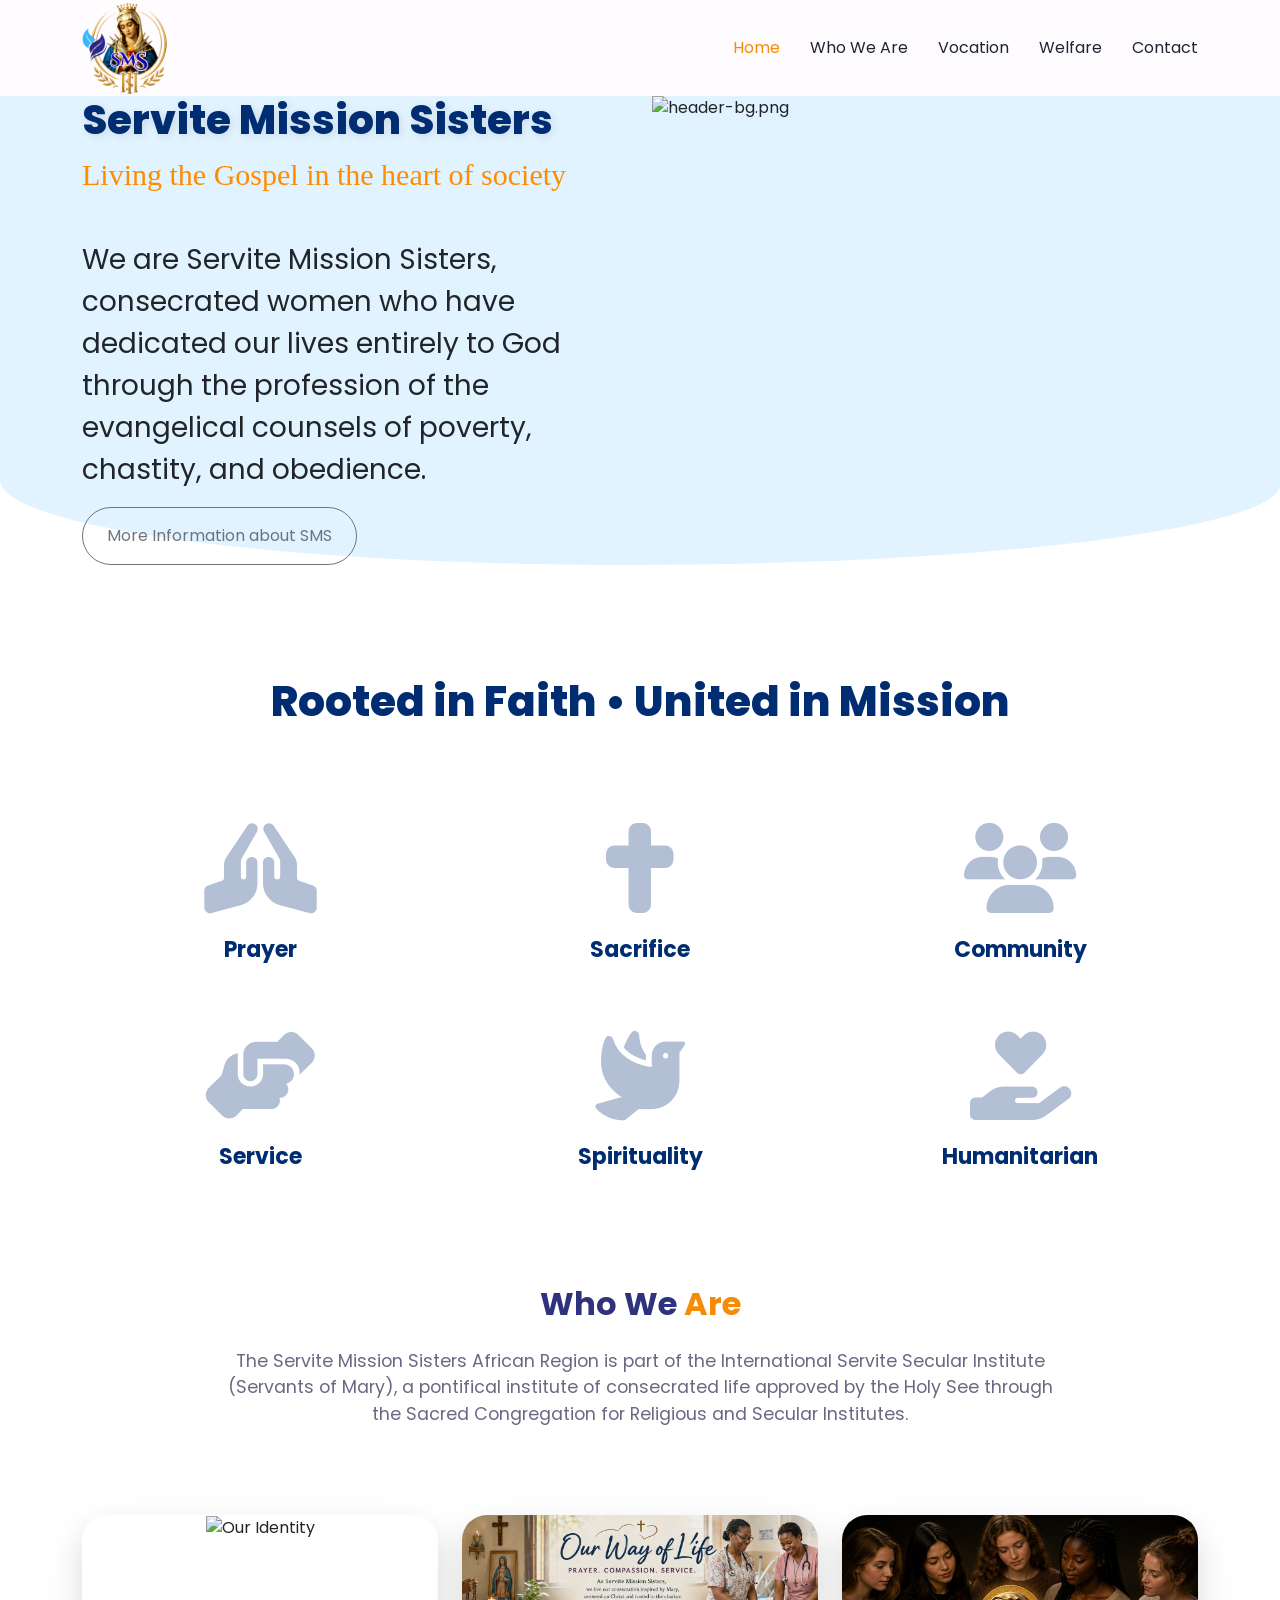
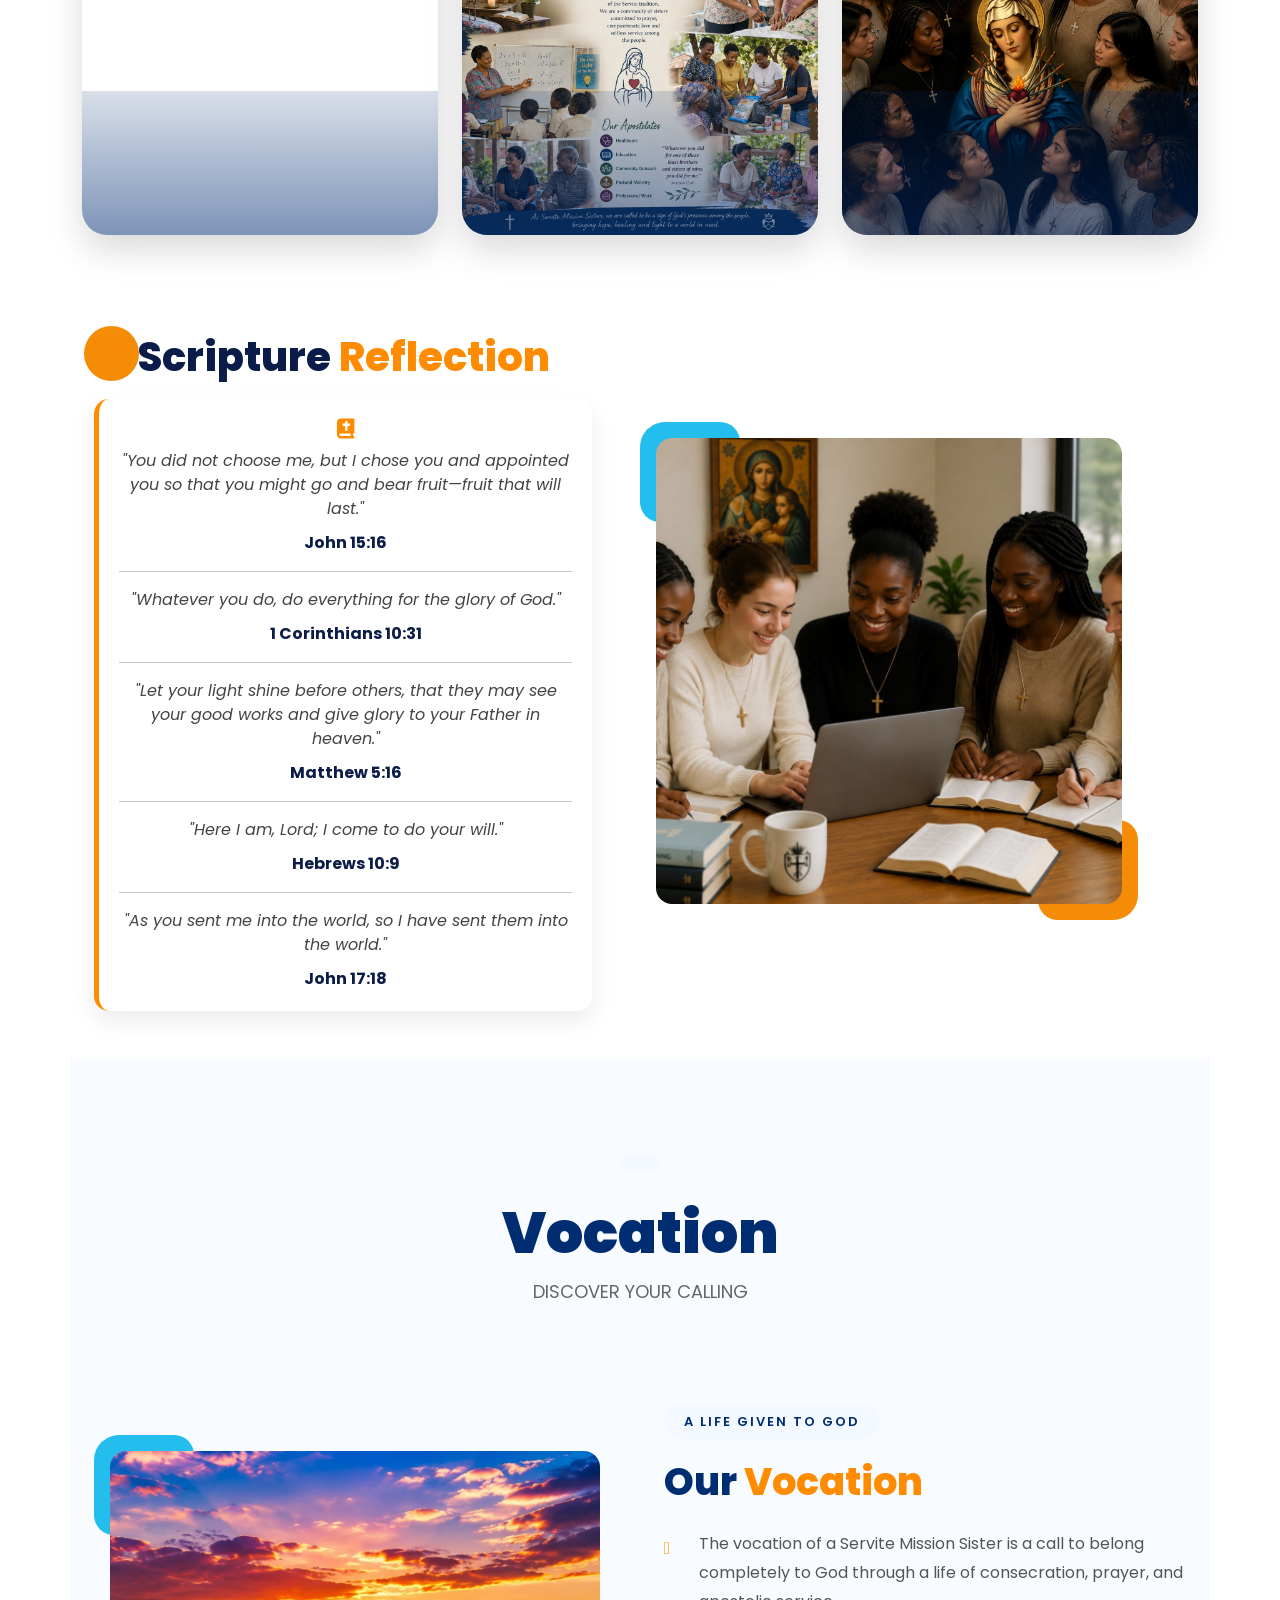
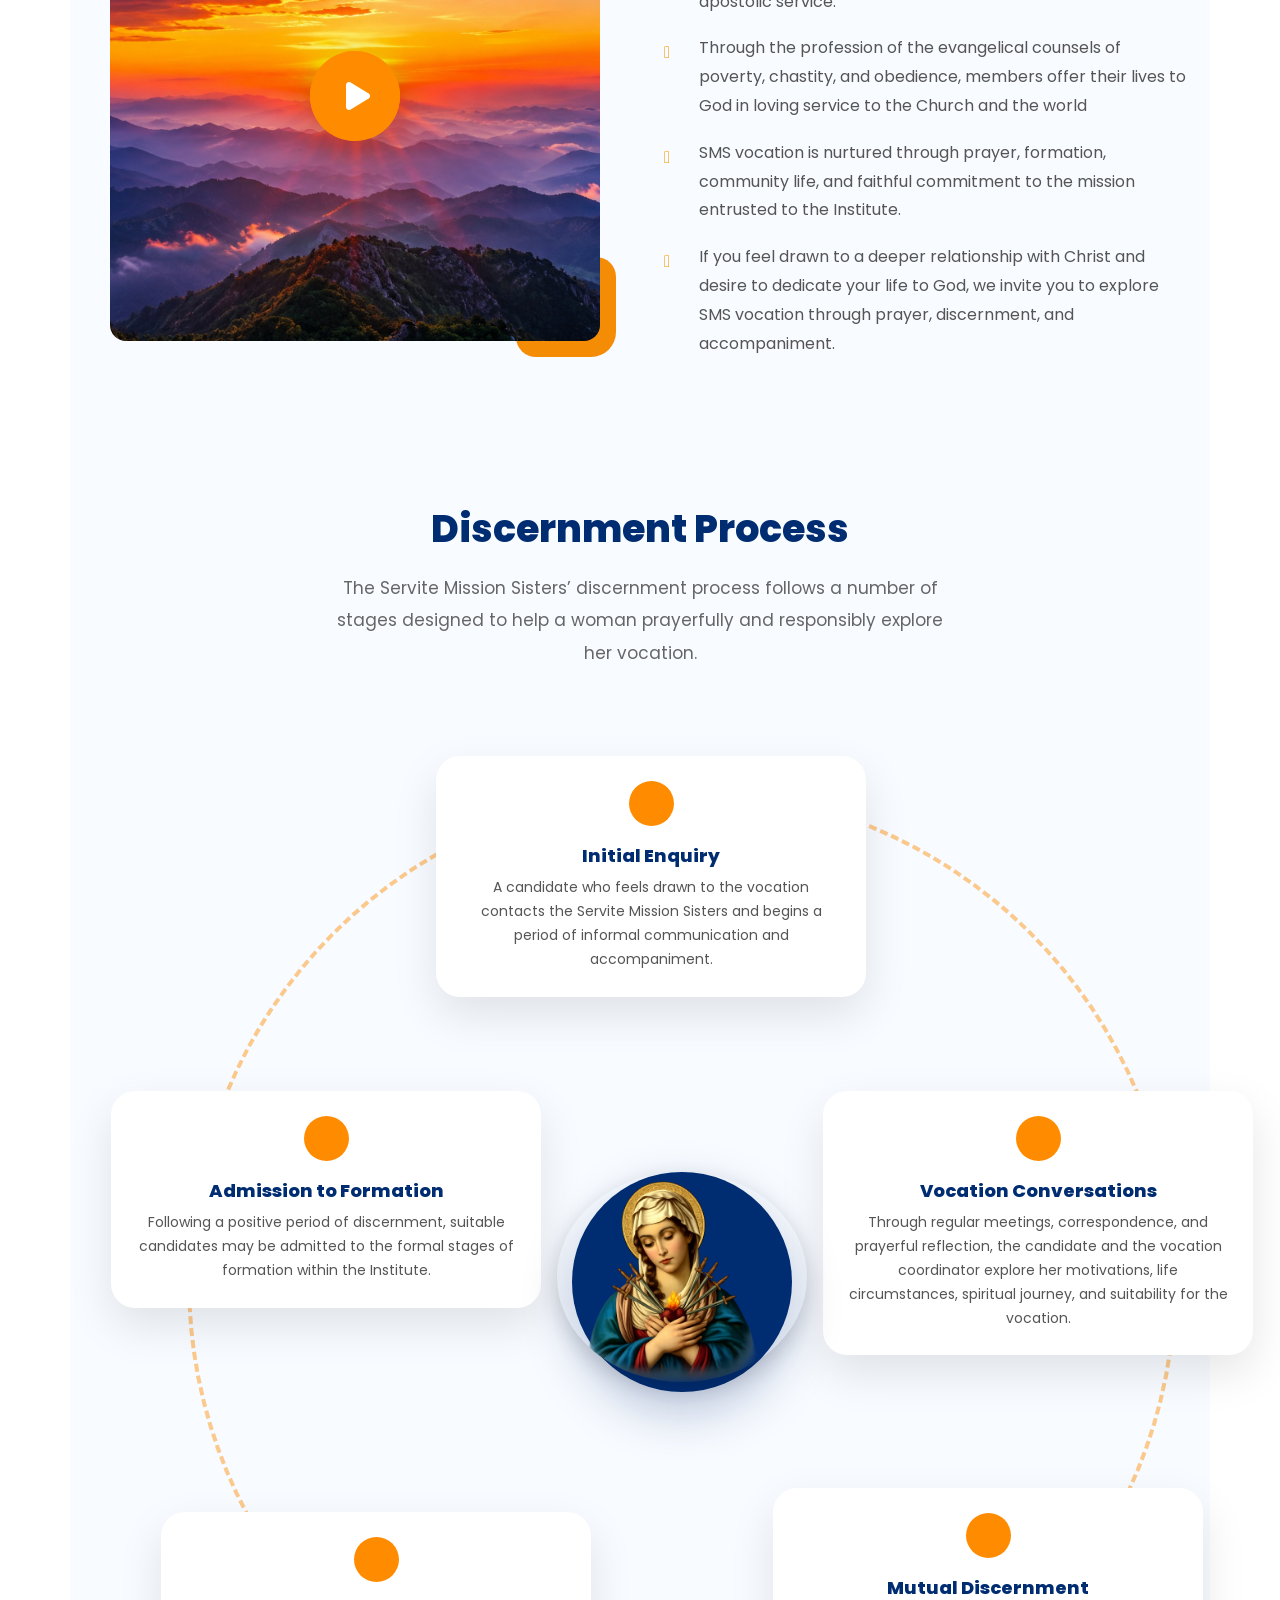
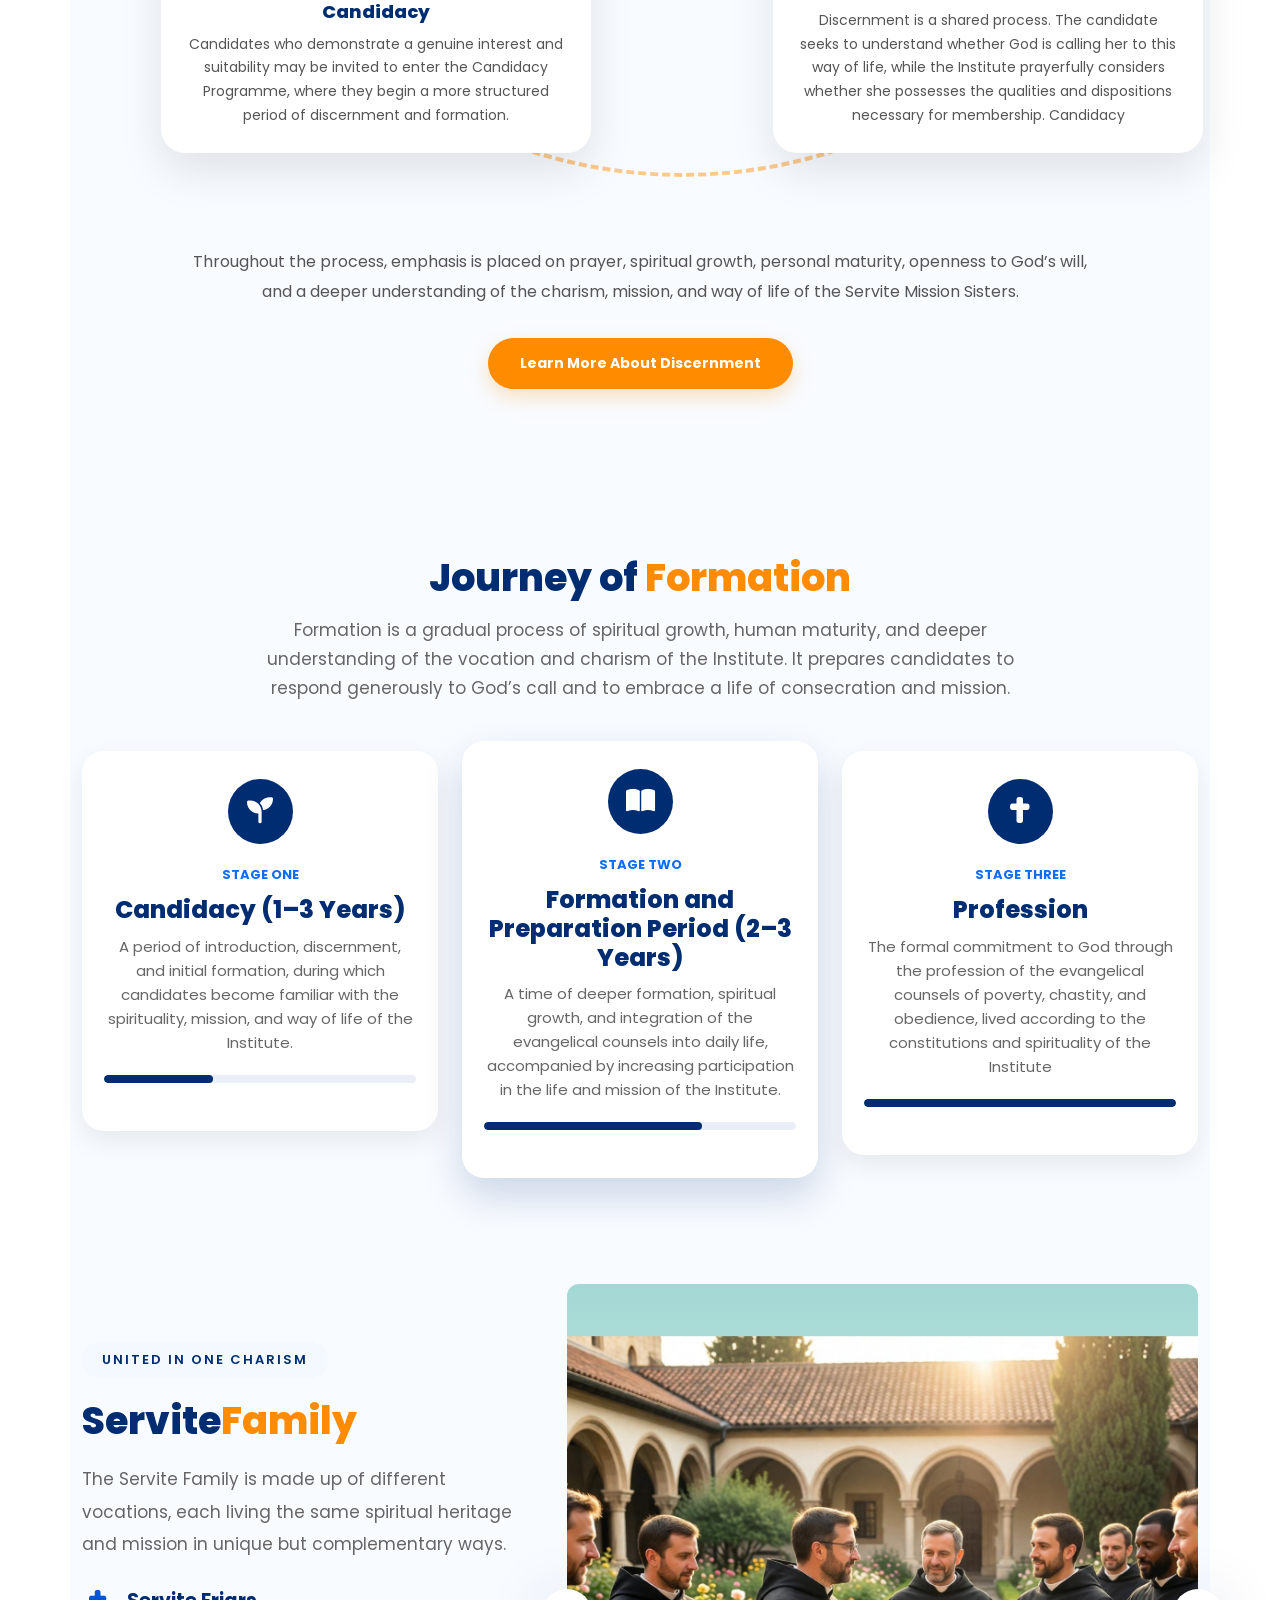
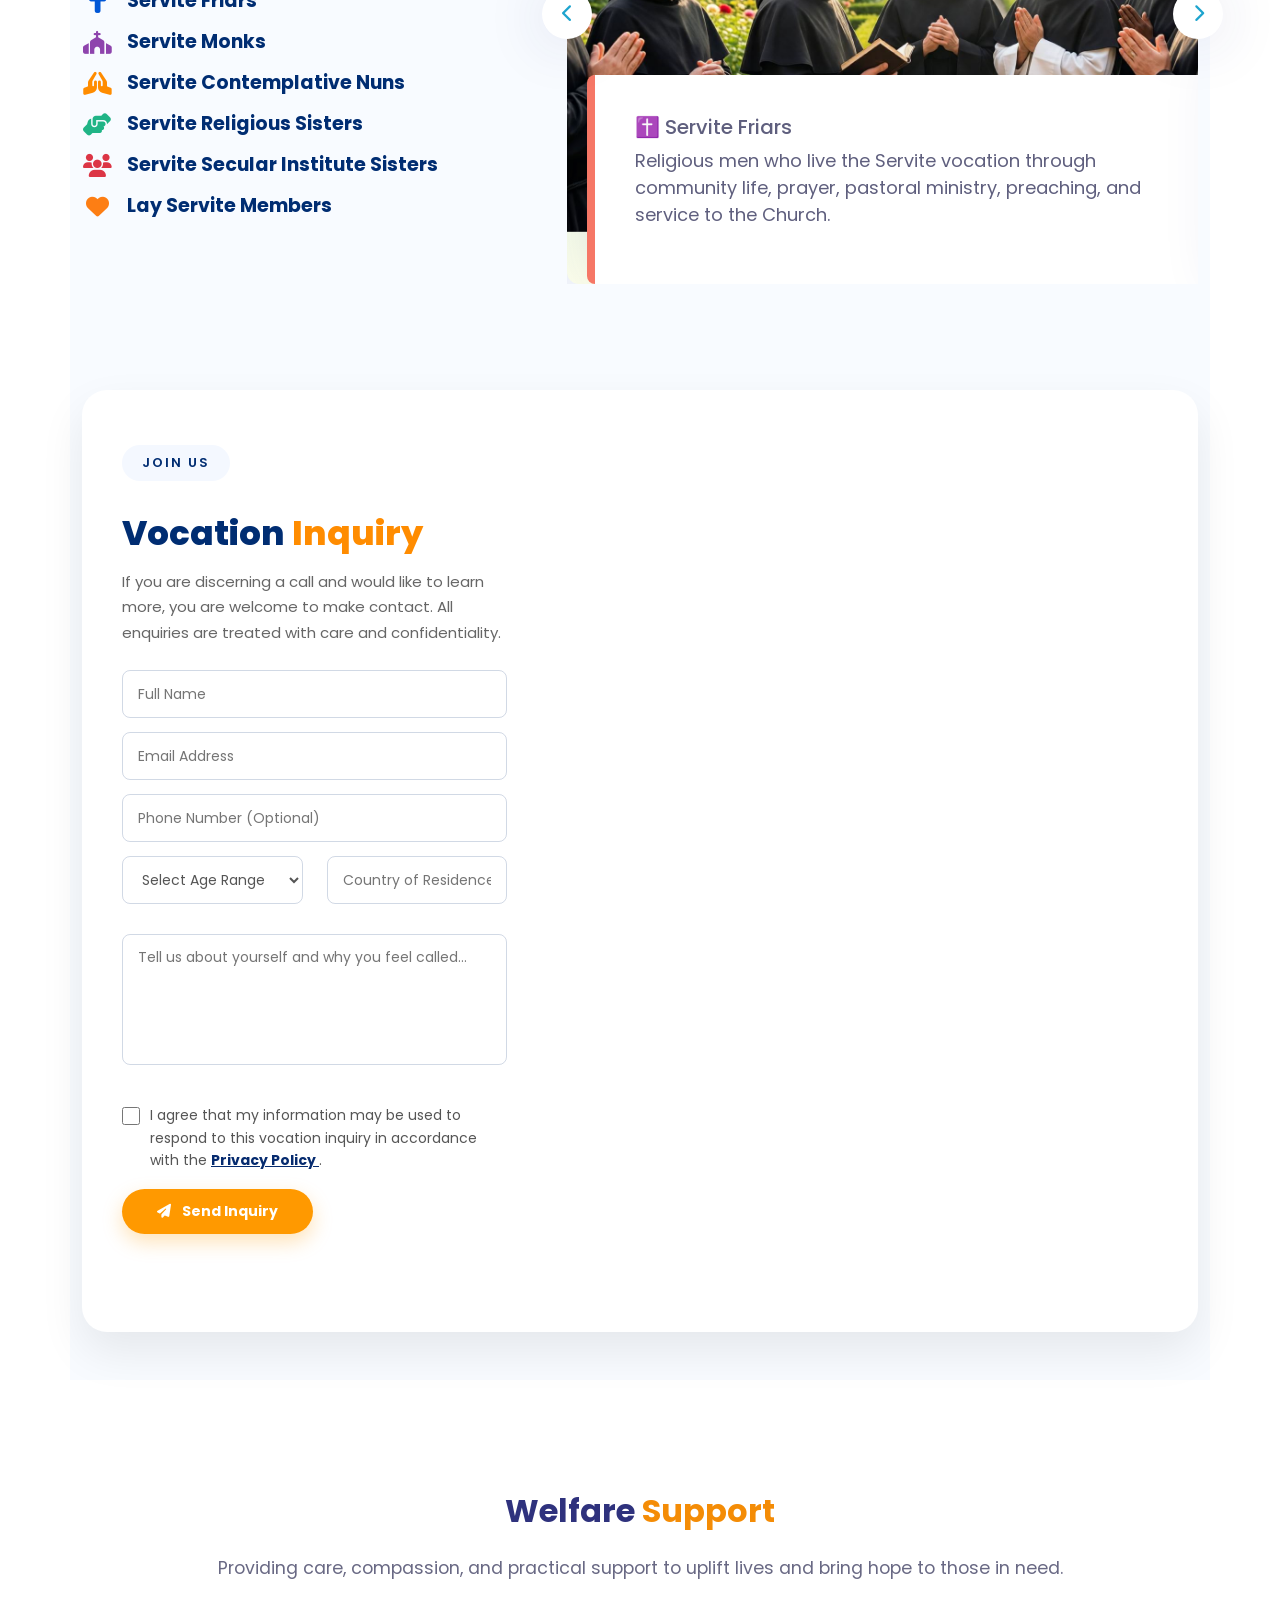
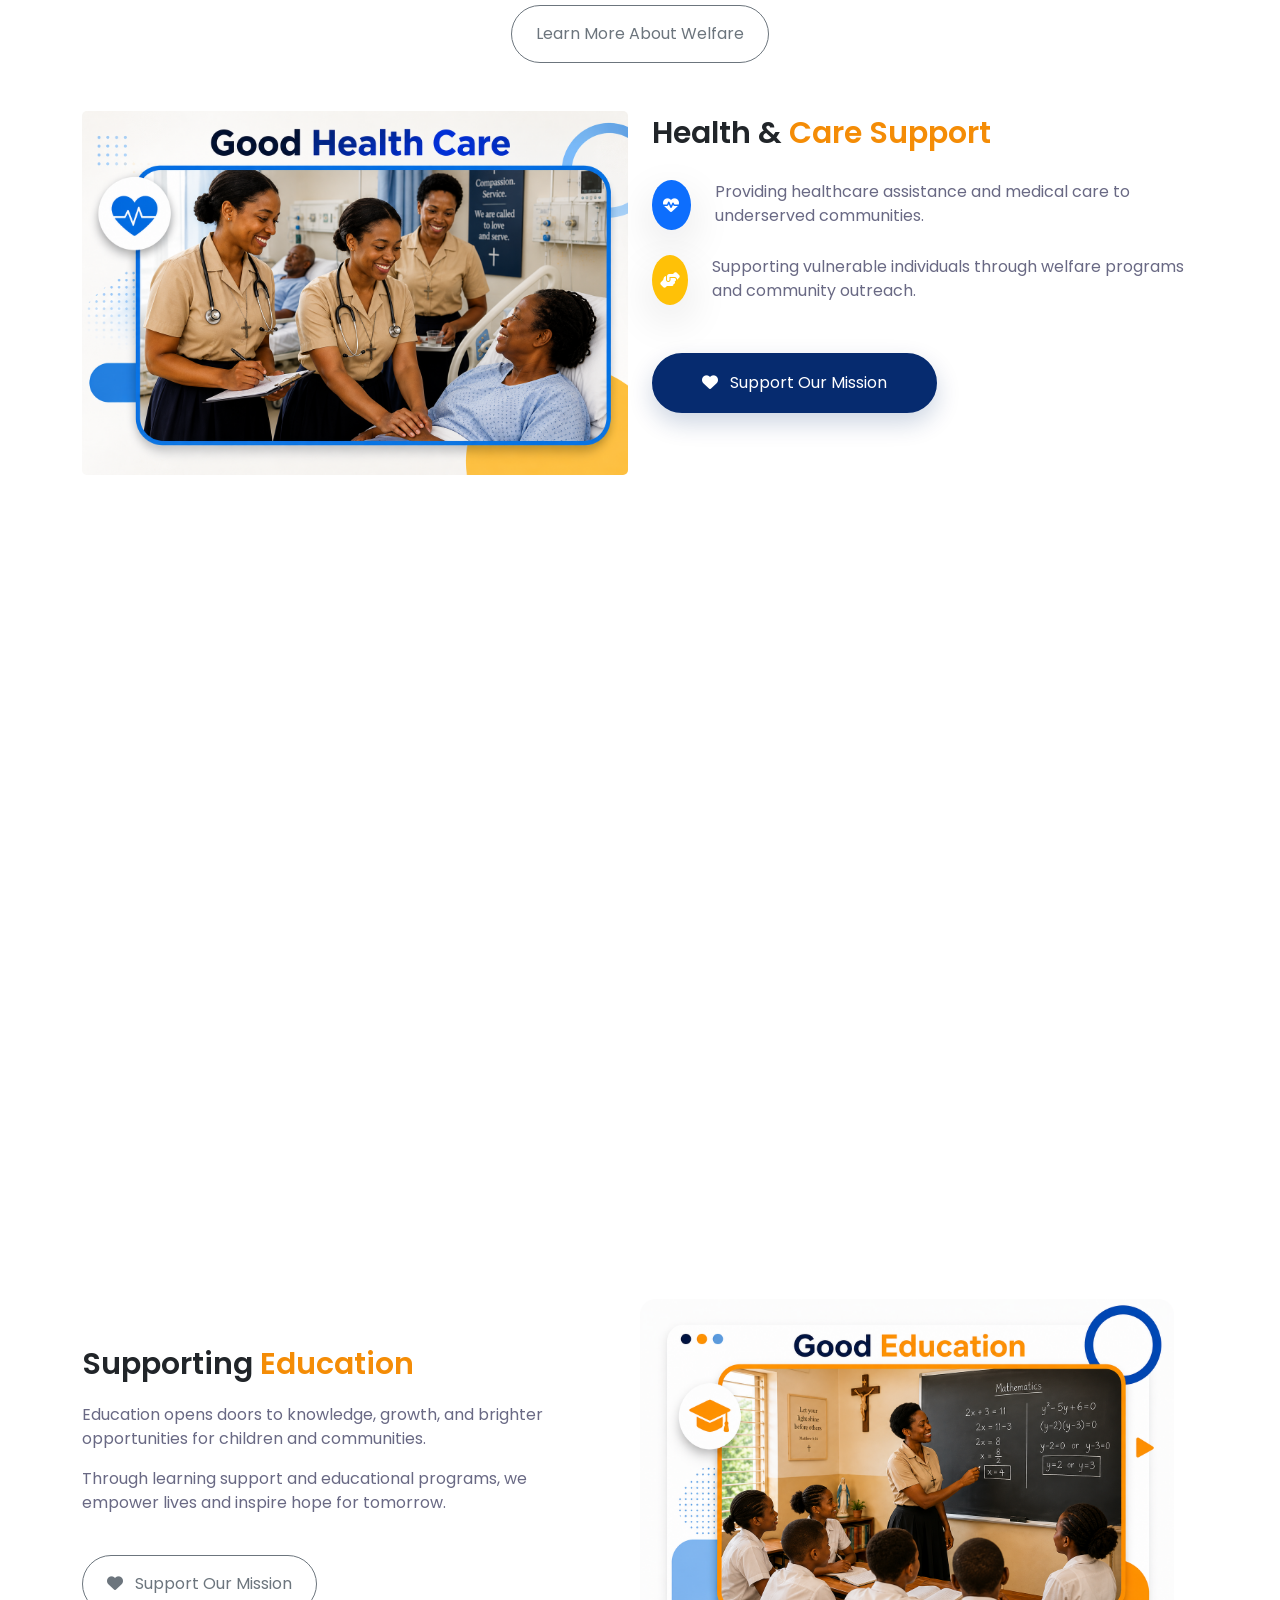
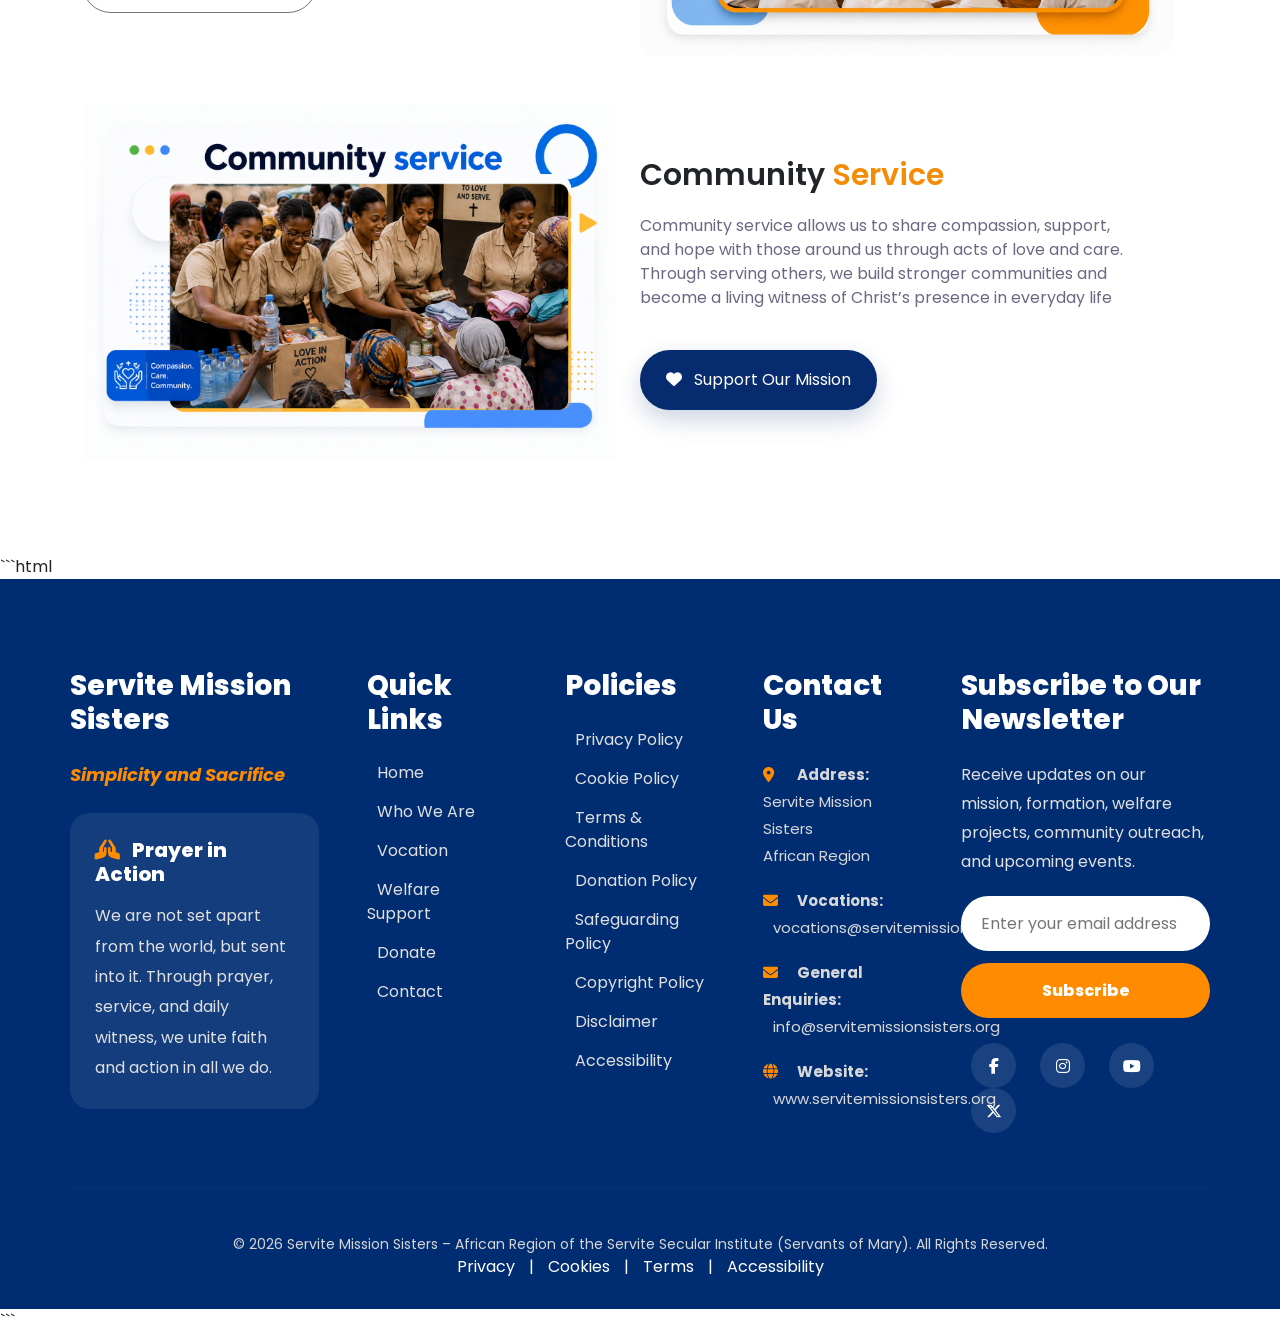
==== commit 60621981: "update th form and favicon" ====
--- a/index.html
+++ b/index.html
@@ -24,13 +24,21 @@
 
   <!-- Favicon -->
 
-  <link rel="icon" type="image/png" sizes="32x32" href="./assets/images/favicon-32x32.png">
-
-  <link rel="icon" type="image/png" sizes="16x16" href="./assets/images/favicon-16x16.png">
-
-  <link rel="apple-touch-icon" sizes="180x180" href="./assets/images/apple-touch-icon.png">
-
-  <link rel="shortcut icon" href="./assets/images/favicon.ico">
+  <!-- =========================================
+     FAVICON
+========================================= -->
+
+<link rel="icon" type="image/png" sizes="16x16" href="./assets/images/favicon-16x16.png">
+
+<link rel="icon" type="image/png" sizes="32x32" href="./assets/images/favicon-32x32.png">
+
+<link rel="icon" type="image/png" sizes="48x48" href="./assets/images/favicon-48x48.png">
+
+<link rel="apple-touch-icon" sizes="180x180" href="./assets/images/apple-touch-icon.png">
+
+<link rel="shortcut icon" href="./assets/images/favicon.ico">
+
+<meta name="theme-color" content="#062b6f">
 
   <!-- CSS -->
 
@@ -893,33 +901,55 @@
     <div class="row align-items-center g-0 vocation-contact-box mt-5">
 
       <!-- Left Form -->
+      <!-- Left Form -->
+      <!-- =========================
+     VOCATION INQUIRY FORM
+========================= -->
+
       <div class="col-lg-5">
 
         <div class="vocation-contact-form">
 
-          <span class="small-text">JOIN US</span>
-
-          <h3 class="form-heading">Vocation<span style="color:#ff8c00;">Inquiry</span></h3>
+          <span class="small-text">
+            JOIN US
+          </span>
+
+          <h3 class="form-heading">
+            Vocation
+            <span style="color:#ff8c00;">Inquiry</span>
+          </h3>
 
           <p class="form-intro">
             If you are discerning a call and would like to learn more,
-            you are welcome to make contact. All enquiries are treated with care and confidentiality.
+            you are welcome to make contact. All enquiries are treated
+            with care and confidentiality.
           </p>
+
           <form id="vocationForm">
 
-            <input type="text" name="fullname" placeholder="Full Name" required>
-
-            <input type="email" name="email" placeholder="Email Address" required>
-
-            <input type="tel" name="phone" placeholder="Phone Number (Optional)">
+            <!-- Full Name -->
+            <input type="text" name="fullname" placeholder="Full Name" autocomplete="name" required>
+
+
+            <!-- Email -->
+            <input type="email" name="email" placeholder="Email Address" autocomplete="email" required>
+
+
+            <!-- Phone -->
+            <input type="tel" name="phone" placeholder="Phone Number (Optional)" autocomplete="tel">
+
 
             <div class="row">
 
+              <!-- Age -->
               <div class="col-md-6 mb-3">
 
                 <select name="age" class="form-select-field" required>
 
-                  <option value="">Select Age Range</option>
+                  <option value="">
+                    Select Age Range
+                  </option>
+
                   <option value="10-15">10 - 15</option>
                   <option value="16-20">16 - 20</option>
                   <option value="21-25">21 - 25</option>
@@ -935,30 +965,64 @@
 
               </div>
 
+
+              <!-- Country -->
               <div class="col-md-6 mb-3">
 
-                <input type="text" name="country" placeholder="Country of Residence">
-
-              </div>
-
-            </div>
-
+                <input type="text" name="country" placeholder="Country of Residence" autocomplete="country-name"
+                  required>
+
+              </div>
+
+            </div>
+
+
+            <!-- Message -->
             <textarea name="message" rows="5" placeholder="Tell us about yourself and why you feel called..."
               required></textarea>
 
-            <button type="submit" class="vocation-submit-btn">
-
-              Send Inquiry
+
+            <!-- Privacy Consent -->
+            <label class="vocation-consent">
+
+              <input type="checkbox" name="privacyConsent" value="Yes" required>
+
+              <span>
+                I agree that my information may be used to respond to this
+                vocation inquiry in accordance with the
+
+                <a href="privacy-policy.html" target="_blank" rel="noopener noreferrer">
+
+                  Privacy Policy
+
+                </a>.
+              </span>
+
+            </label>
+
+
+            <!-- Submit Button -->
+            <button type="submit" class="vocation-submit-btn" id="vocationSubmitBtn">
+
+              <i class="fas fa-paper-plane me-2"></i>
+
+              <span id="vocationButtonText">
+                Send Inquiry
+              </span>
 
             </button>
 
-            <div id="formStatus"></div>
+
+            <!-- Status Message -->
+            <div id="formStatus" role="status" aria-live="polite">
+
+            </div>
 
           </form>
-        </div>
-
-      </div>
-
+
+        </div>
+
+      </div>
       <!-- Right Map -->
       <div class="col-lg-7">
         <div class="vocation-map">
@@ -1583,31 +1647,87 @@
   </script>
 
   <script>
-
     document.addEventListener("DOMContentLoaded", function () {
+
       const form = document.getElementById("vocationForm");
       const status = document.getElementById("formStatus");
-
-      form.addEventListener("submit", function (e) {
-        e.preventDefault();
-
-        status.innerHTML = "Sending your inquiry...";
-
-        const formData = new FormData(form);
-
-        fetch("https://script.google.com/macros/s/AKfycbydHSFPSJGOHoZVjOV6zA9ruJ1ilDlm6JFatEV63o4AOC9MuIuund5D5W-2g8Y2b7ZLQA/exec", {
-          method: "POST",
-          mode: "no-cors",
-          body: formData
-        });
-
-        status.innerHTML = "Thank you. Your inquiry has been submitted successfully.";
-        form.reset();
+      const submitButton =
+        document.getElementById("vocationSubmitBtn");
+
+      const scriptUrl =
+        "https://script.google.com/macros/s/AKfycbxfdU0dmx7Om6xZVf5p6jlhsZzfURyVg5MhDh3_8j0TEPl8o6KZfFIEtMh-VhnNIwaA/exec";
+
+      if (!form || !status || !submitButton) {
+        return;
+      }
+
+      form.addEventListener("submit", async function (event) {
+        event.preventDefault();
+
+        if (!form.checkValidity()) {
+          form.reportValidity();
+          return;
+        }
+
+        submitButton.disabled = true;
+
+        status.className = "form-sending";
+        status.textContent = "Sending your inquiry...";
+
+        try {
+          const formData = new FormData(form);
+
+          const response = await fetch(scriptUrl, {
+            method: "POST",
+            body: formData
+          });
+
+          if (!response.ok) {
+            throw new Error(
+              `Server returned ${response.status}`
+            );
+          }
+
+          const result = await response.json();
+
+          if (!result.success) {
+            throw new Error(
+              result.message ||
+              "The inquiry could not be submitted."
+            );
+          }
+
+          status.className = "form-success";
+          status.textContent = result.message;
+
+          form.reset();
+
+          if (typeof gtag === "function") {
+            gtag("event", "vocation_inquiry_submit", {
+              form_name: "Vocation Inquiry",
+              page_location: window.location.href
+            });
+          }
+
+        } catch (error) {
+          console.error("Vocation form error:", error);
+
+          status.className = "form-error";
+
+          status.innerHTML =
+            'We could not submit your inquiry. Please try again or email ' +
+            '<a href="mailto:vocation@servitemissionsisters.org">' +
+            'vocation@servitemissionsisters.org</a>.';
+
+        } finally {
+          submitButton.disabled = false;
+        }
       });
+
     });
-
   </script>
 
+
 </body>
 
 </html>
--- a/assets/css/style.css
+++ b/assets/css/style.css
@@ -4629,4 +4629,63 @@
 .btn.btn-primary:hover i,
 .btn.btn-primary:focus i{
     color:#062B6F !important;
+}
+
+/* for css form*/
+.vocation-consent{
+    display:flex;
+    align-items:flex-start;
+    gap:10px;
+    margin:18px 0;
+    color:#555;
+    font-size:14px;
+    line-height:1.6;
+    cursor:pointer;
+}
+
+.vocation-consent input{
+    width:18px;
+    height:18px;
+    flex:0 0 18px;
+    margin-top:3px;
+    accent-color:#062b6f;
+}
+
+.vocation-consent a{
+    color:#062b6f;
+    font-weight:700;
+    text-decoration:underline;
+}
+
+#formStatus{
+    min-height:28px;
+    margin-top:15px;
+    padding:0;
+    font-size:14px;
+    font-weight:600;
+}
+
+#formStatus.form-sending{
+    color:#062b6f;
+}
+
+#formStatus.form-success{
+    color:#137333;
+    background:#eaf7ee;
+    border:1px solid #b7dfc2;
+    border-radius:10px;
+    padding:12px 15px;
+}
+
+#formStatus.form-error{
+    color:#b3261e;
+    background:#fce8e6;
+    border:1px solid #efb8b4;
+    border-radius:10px;
+    padding:12px 15px;
+}
+
+.vocation-submit-btn:disabled{
+    cursor:not-allowed;
+    opacity:.65;
 }
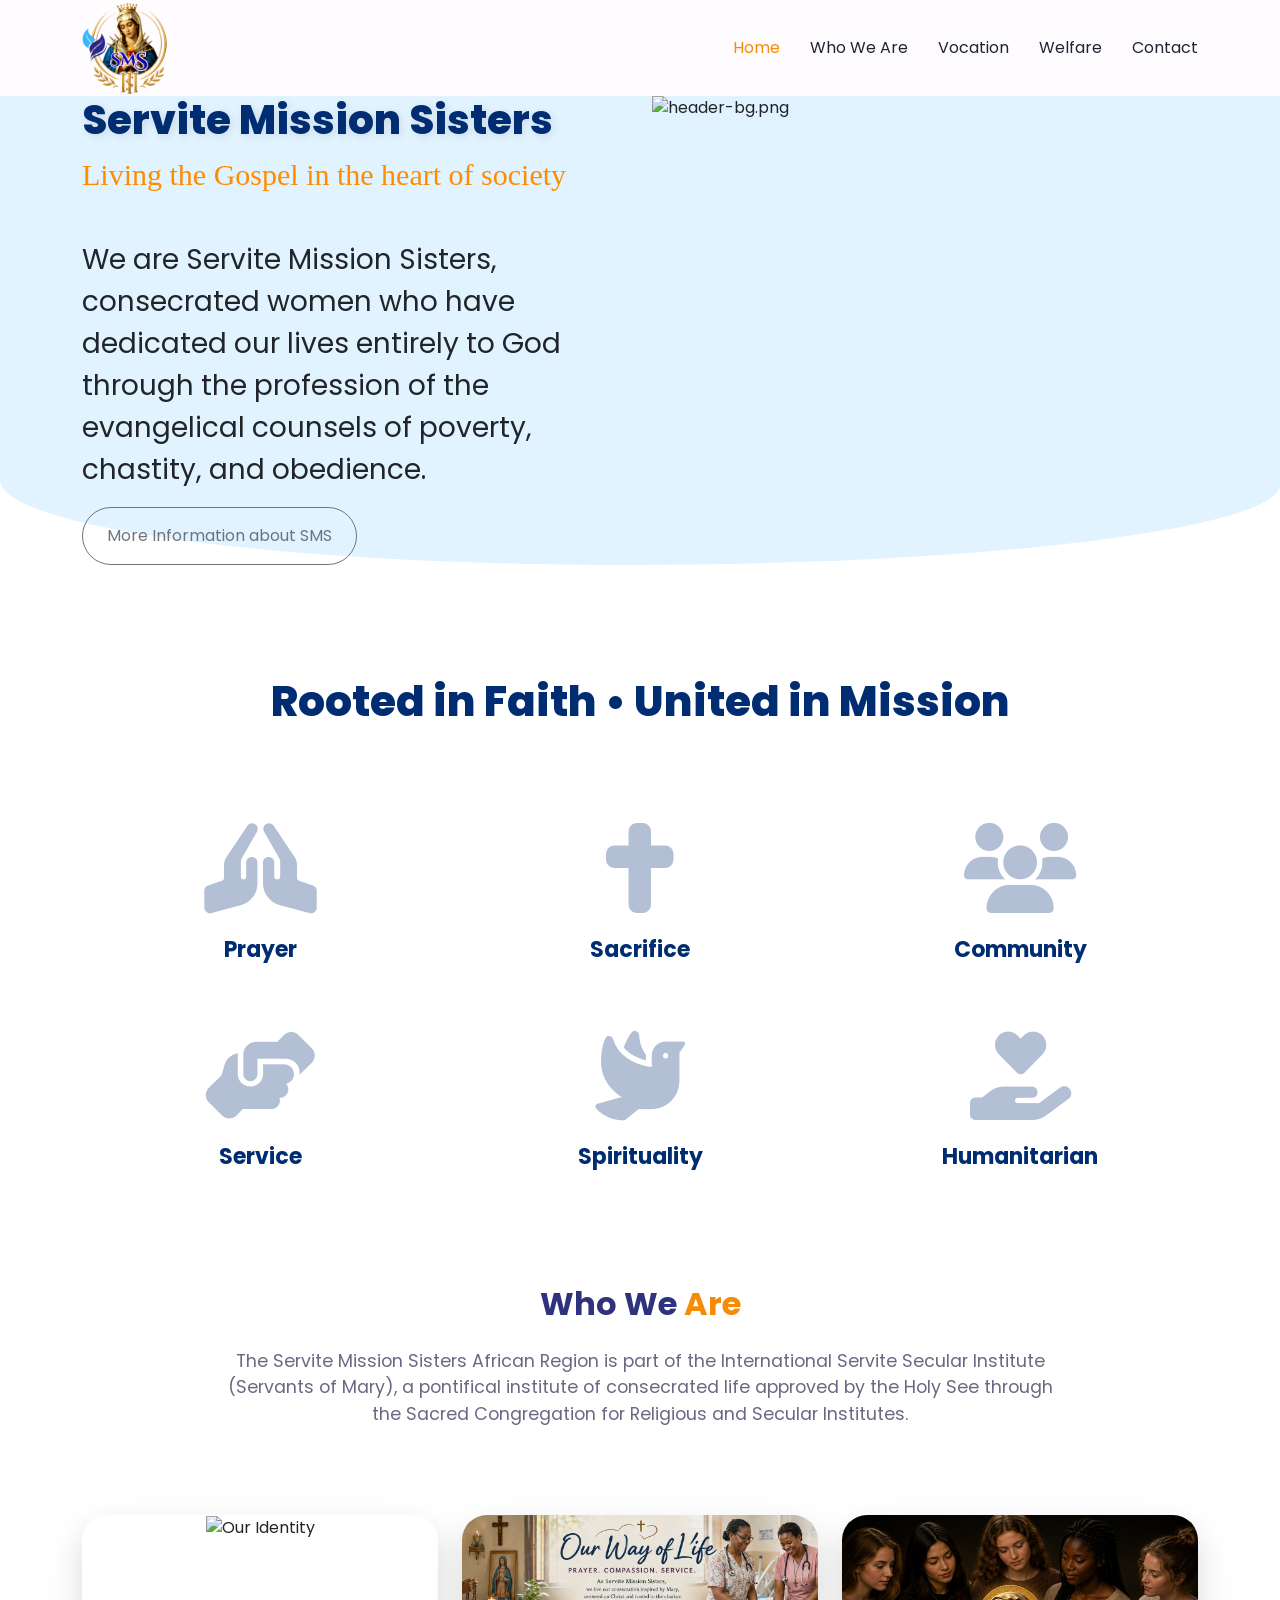
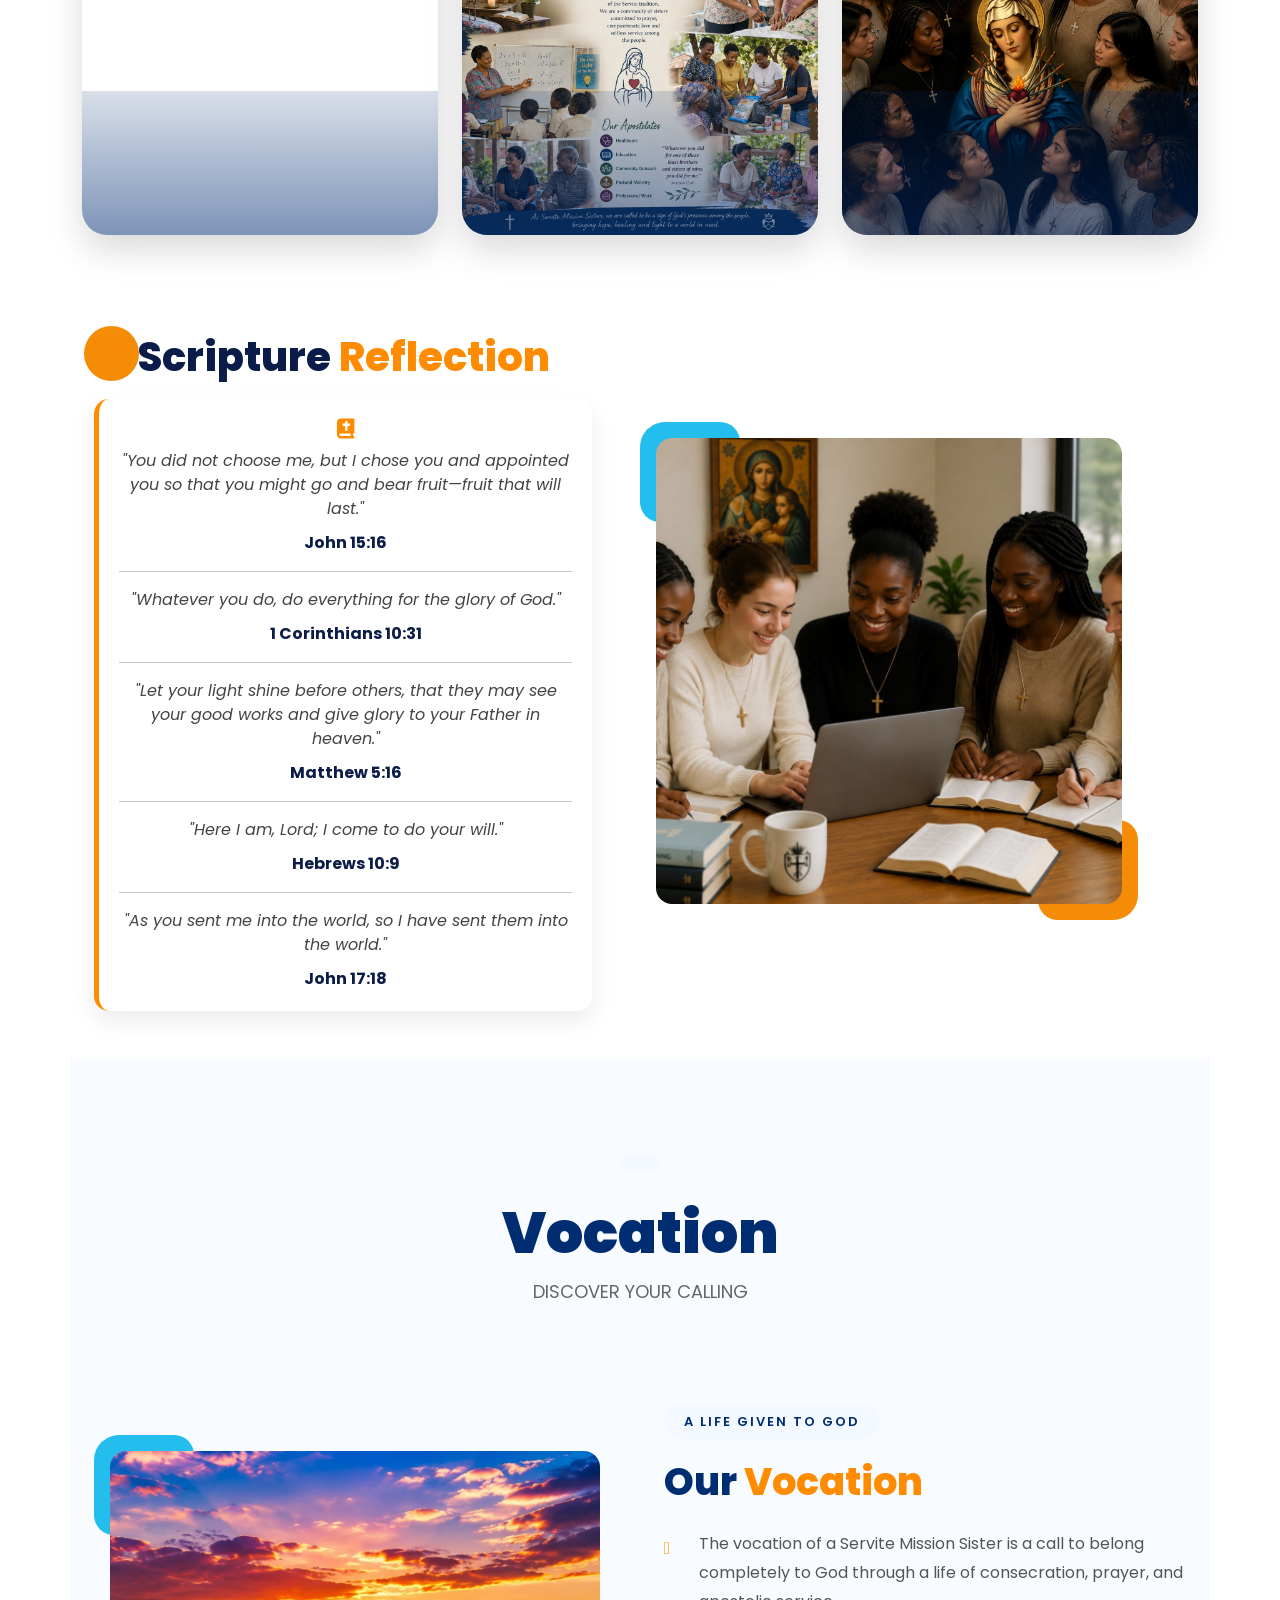
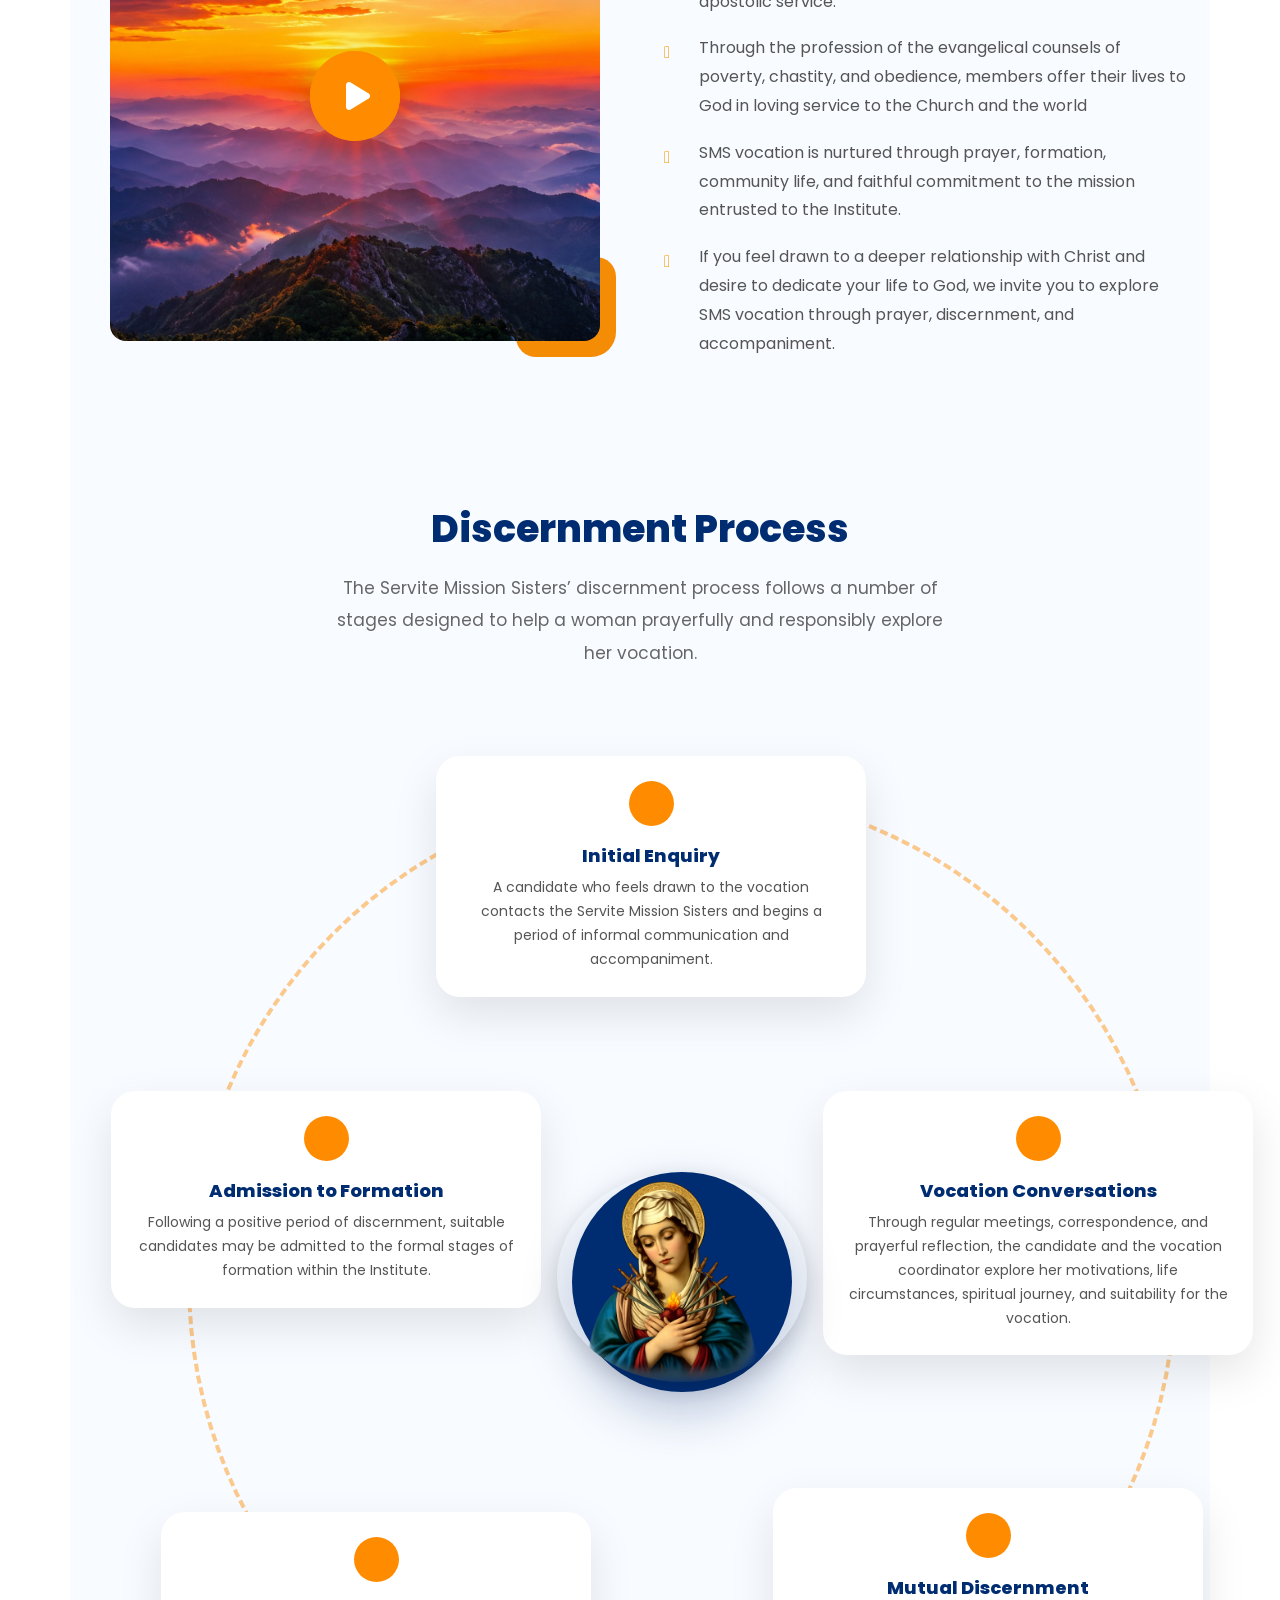
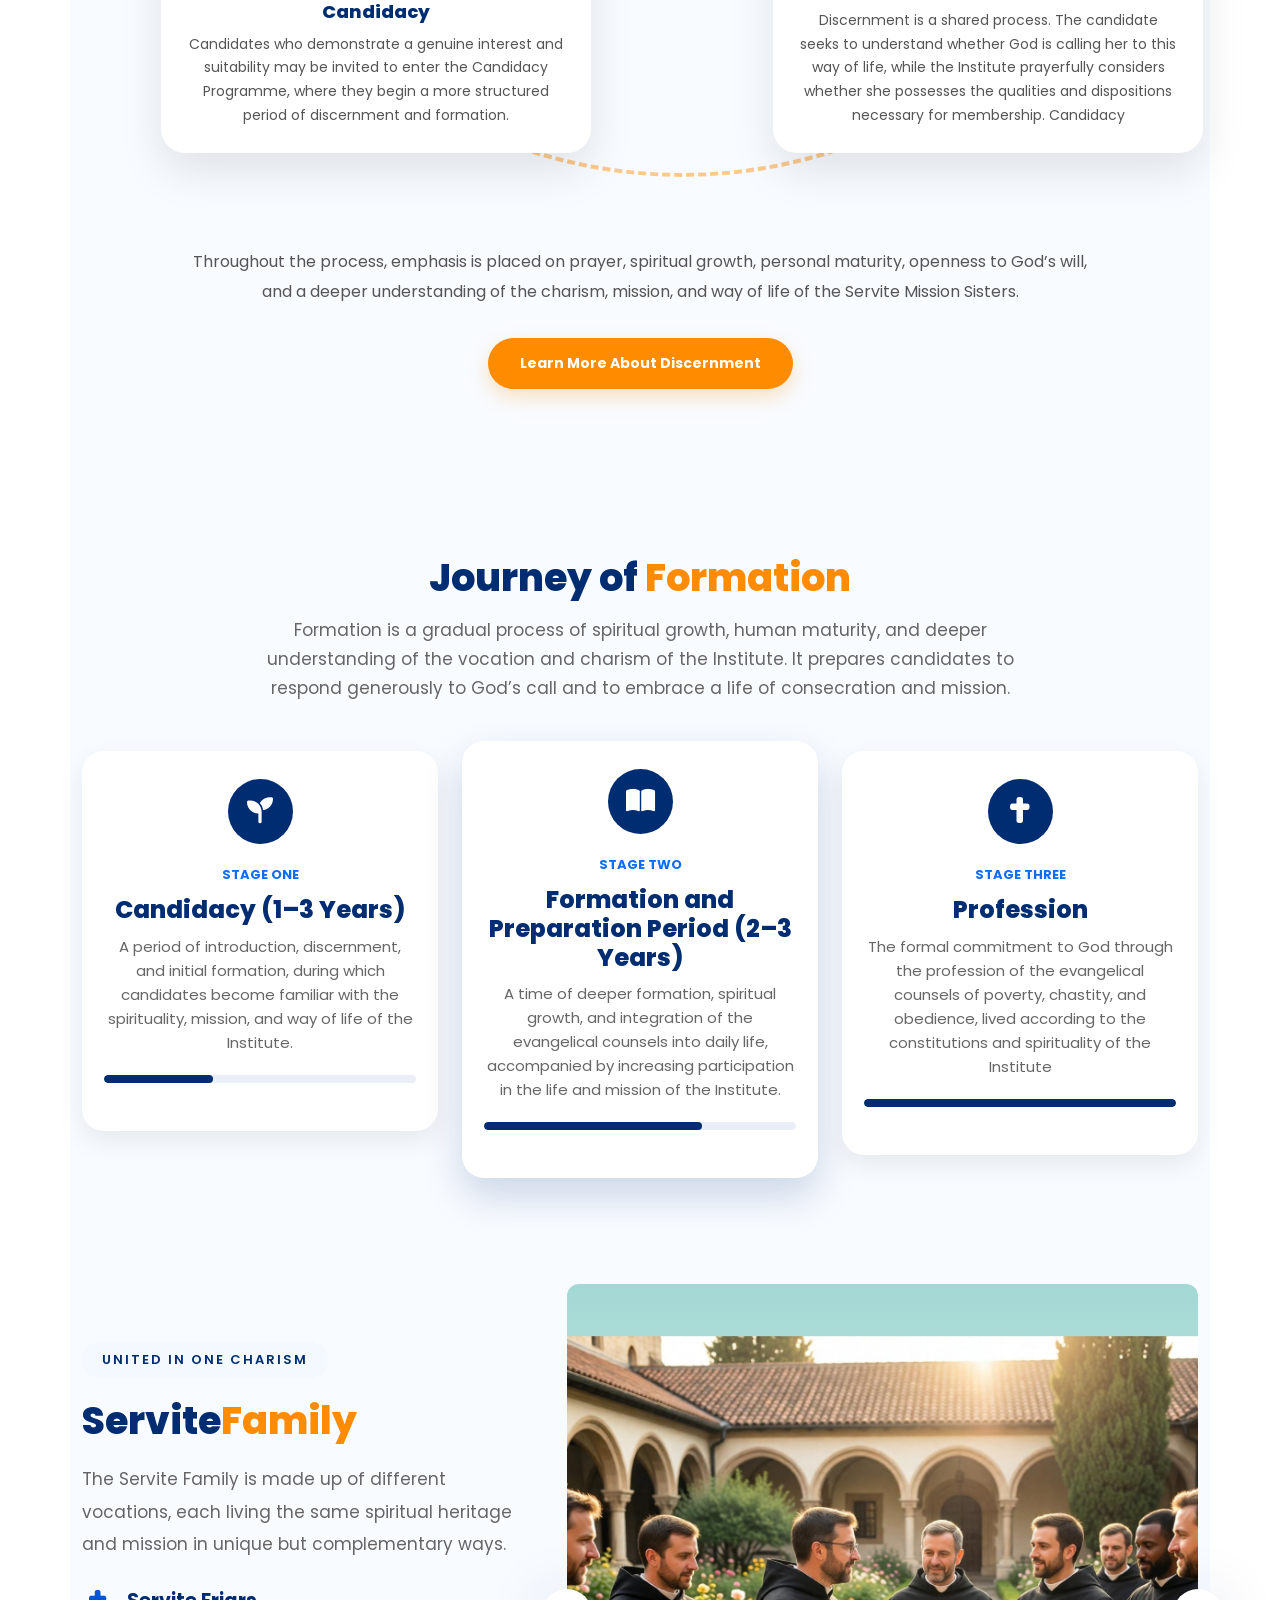
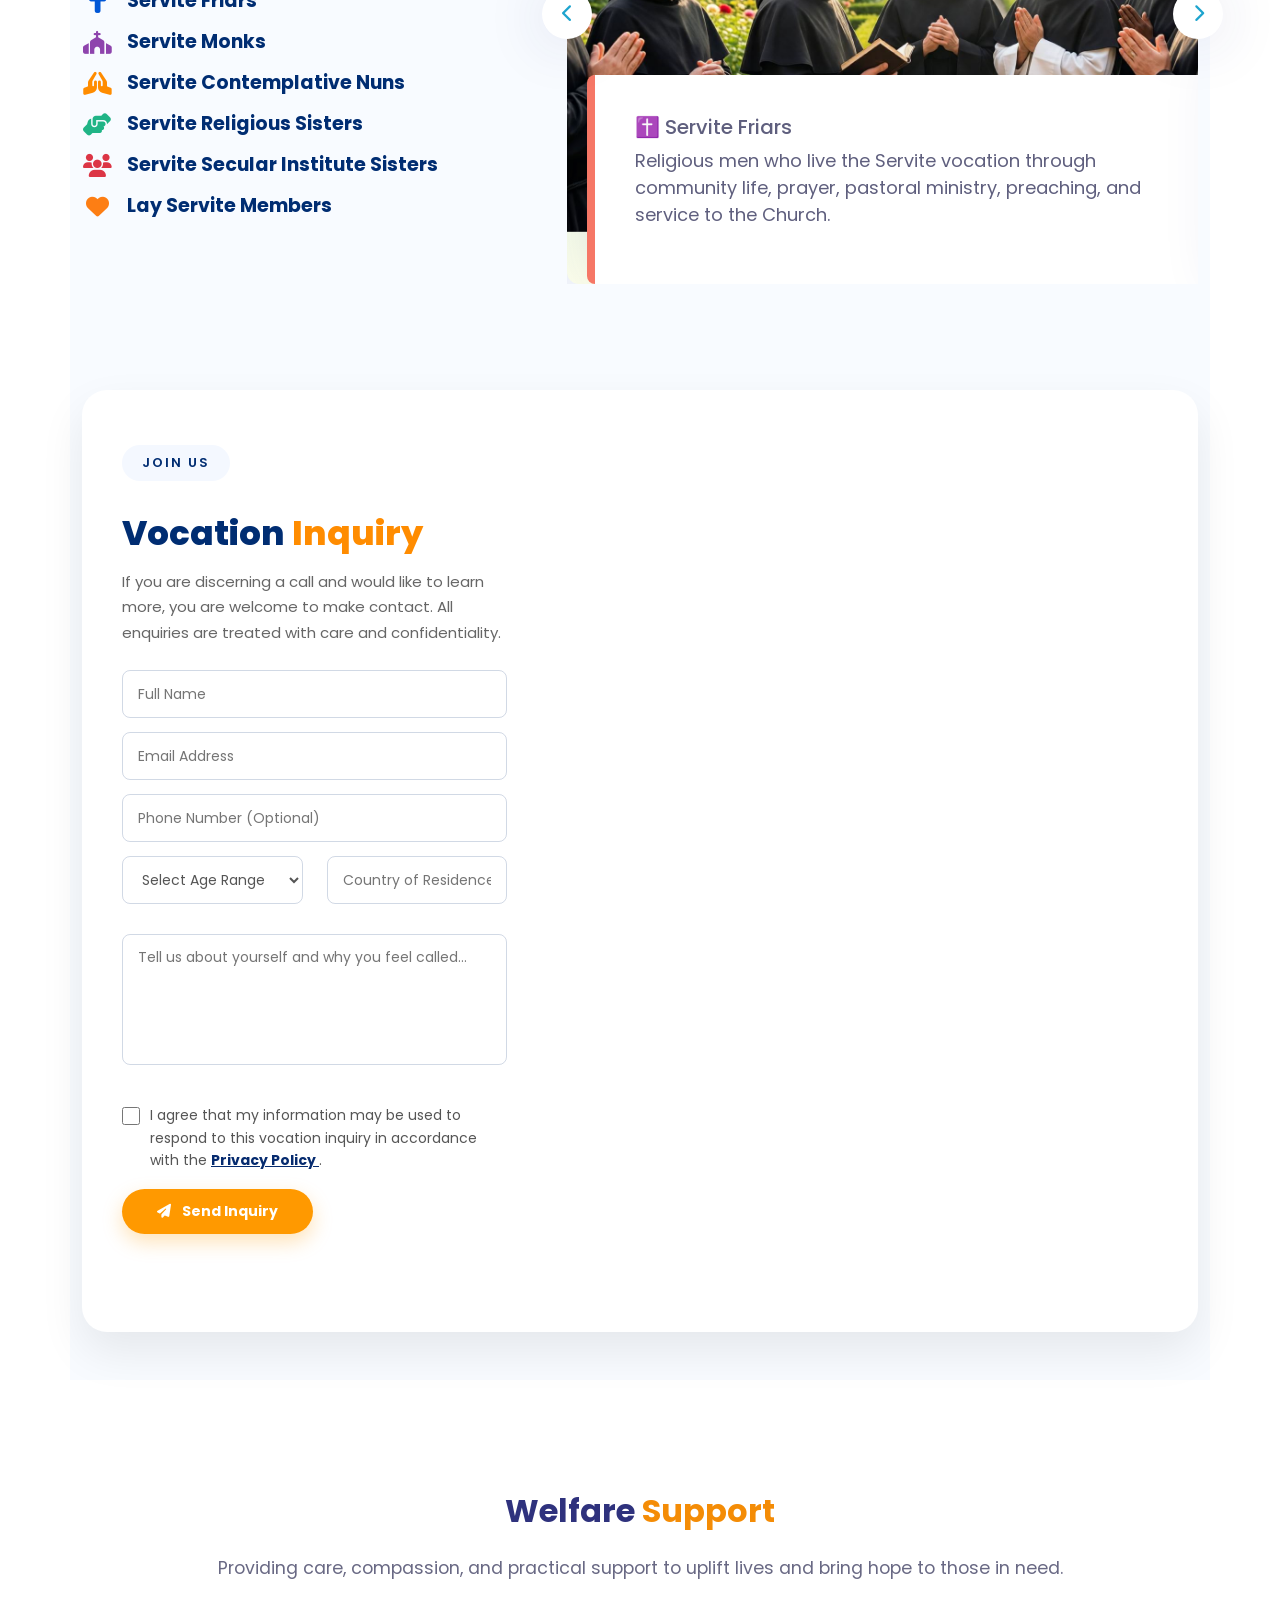
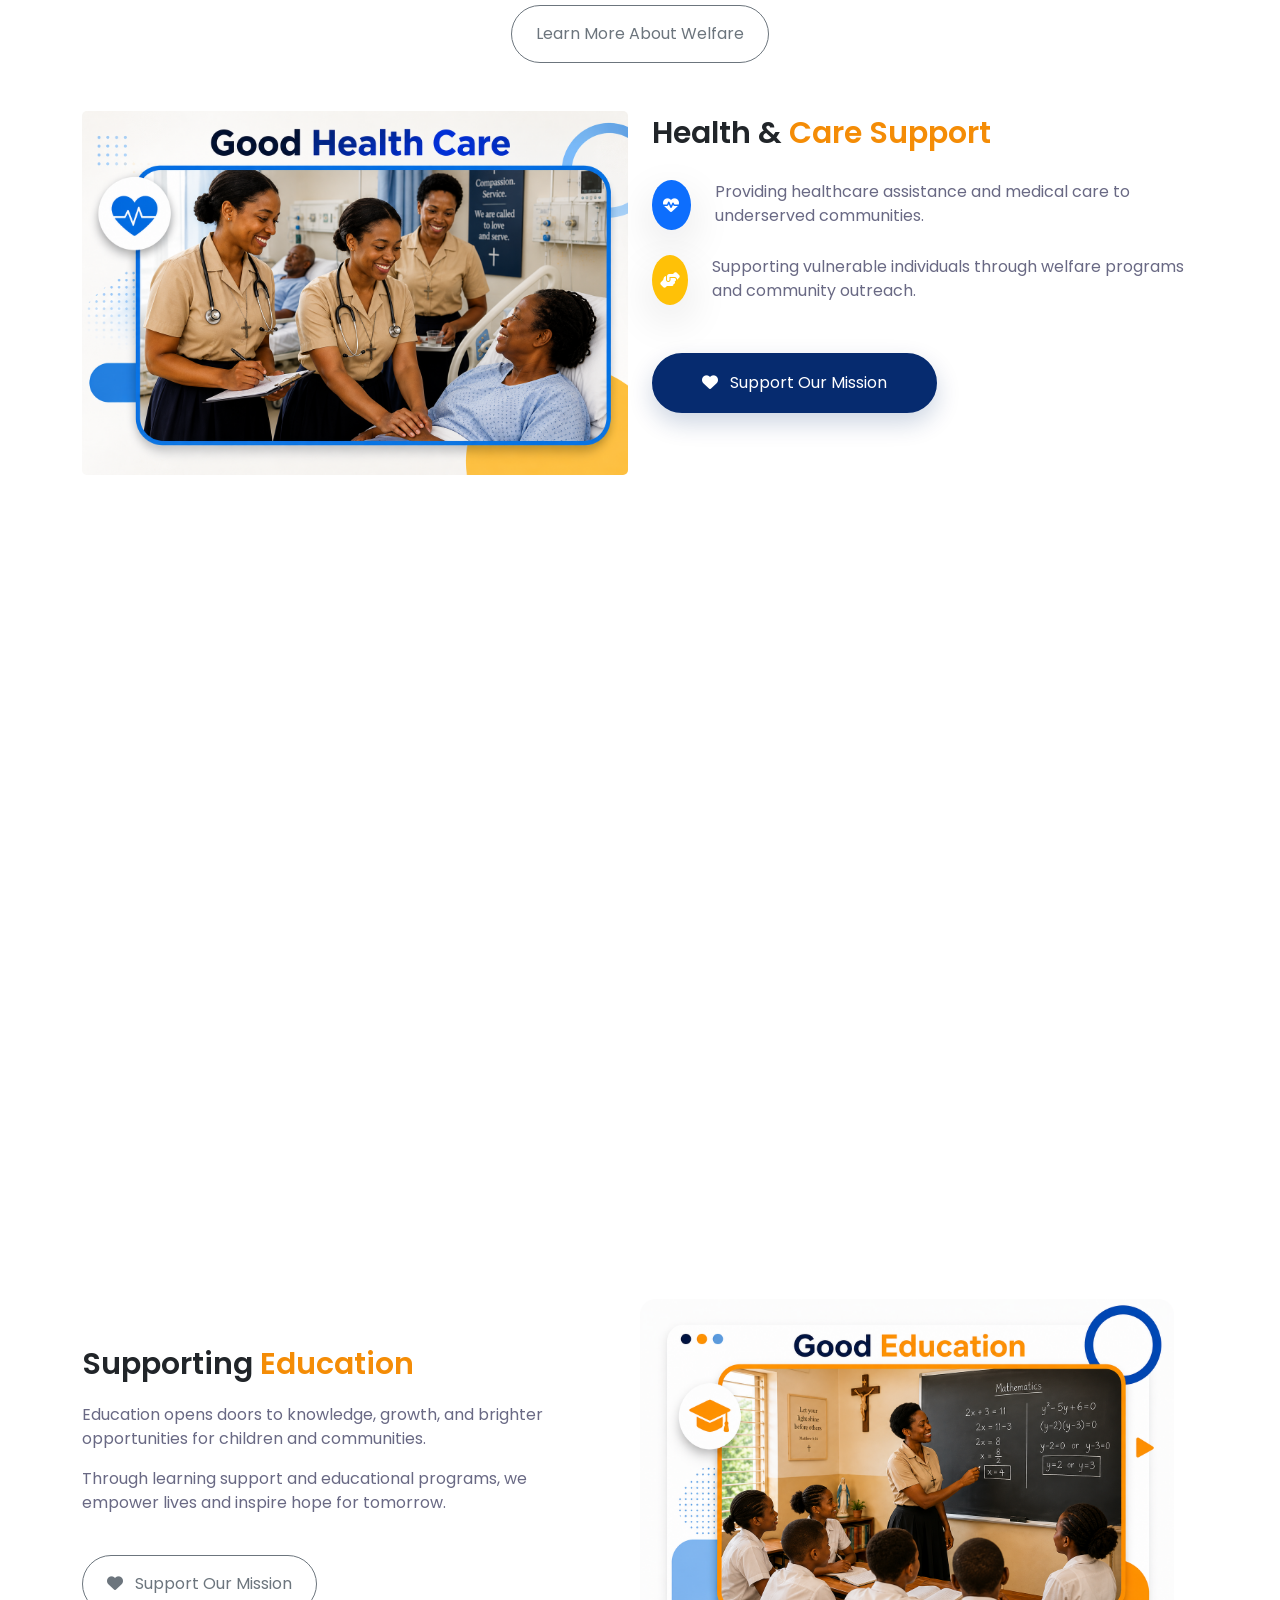
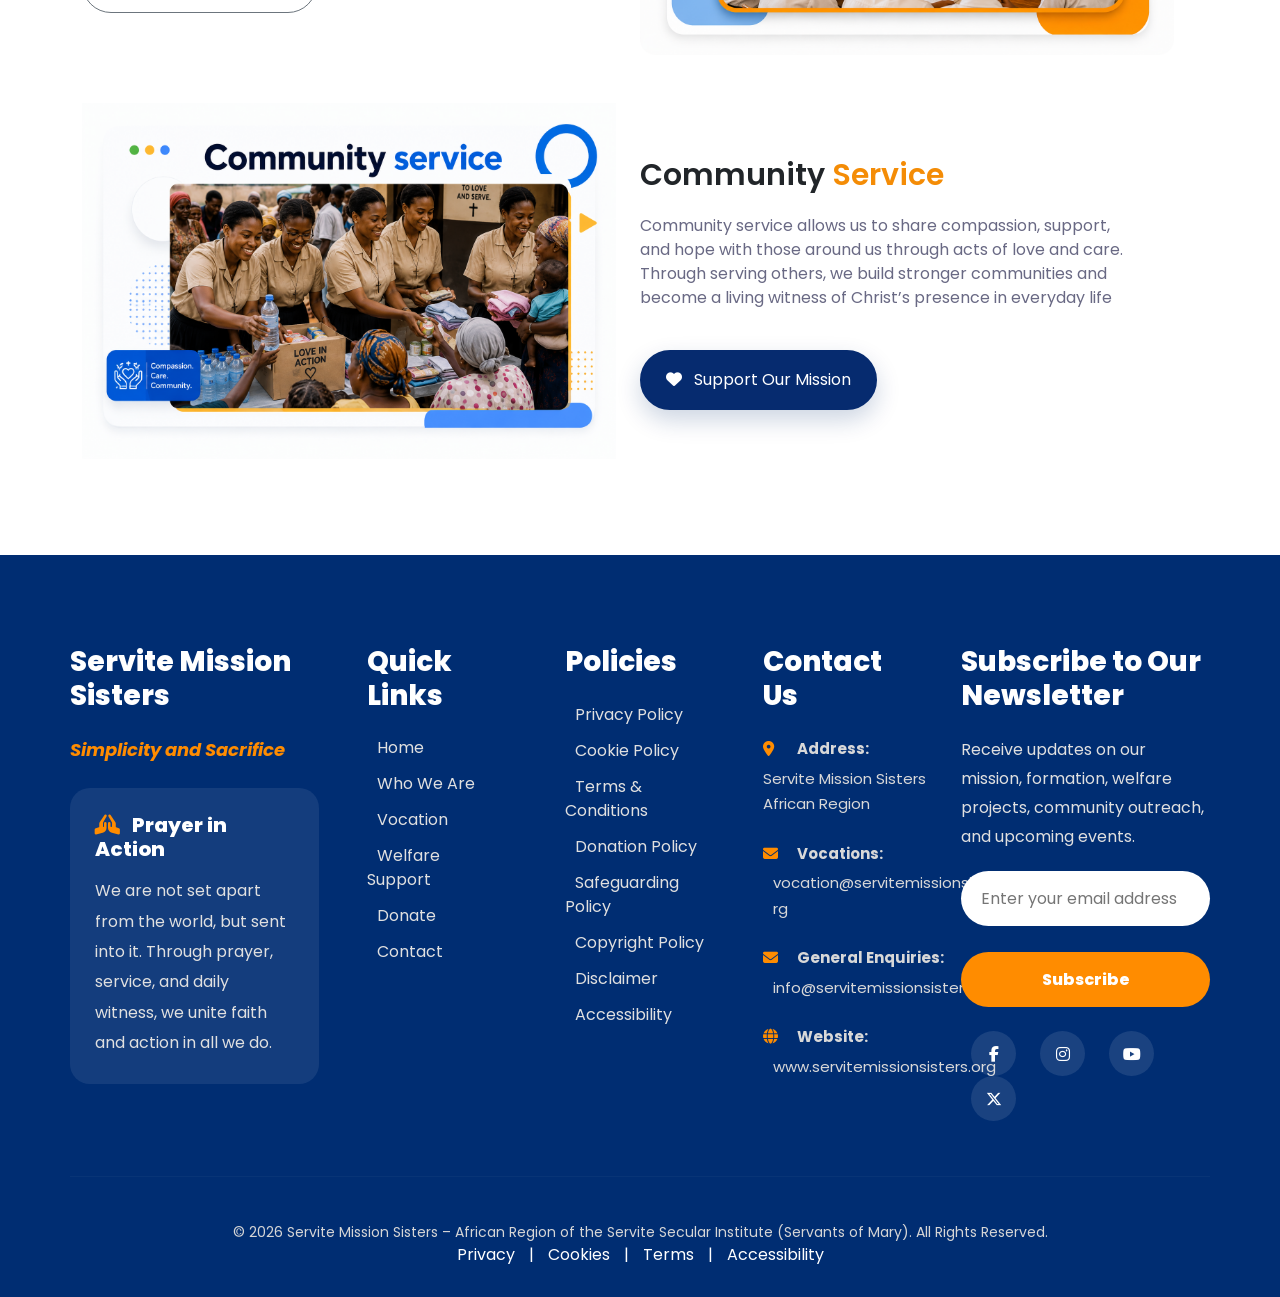
==== commit c2a53d3b: "update form and  footer" ====
--- a/index.html
+++ b/index.html
@@ -28,17 +28,17 @@
      FAVICON
 ========================================= -->
 
-<link rel="icon" type="image/png" sizes="16x16" href="./assets/images/favicon-16x16.png">
-
-<link rel="icon" type="image/png" sizes="32x32" href="./assets/images/favicon-32x32.png">
-
-<link rel="icon" type="image/png" sizes="48x48" href="./assets/images/favicon-48x48.png">
-
-<link rel="apple-touch-icon" sizes="180x180" href="./assets/images/apple-touch-icon.png">
-
-<link rel="shortcut icon" href="./assets/images/favicon.ico">
-
-<meta name="theme-color" content="#062b6f">
+  <link rel="icon" type="image/png" sizes="16x16" href="./assets/images/favicon-16x16.png">
+
+  <link rel="icon" type="image/png" sizes="32x32" href="./assets/images/favicon-32x32.png">
+
+  <link rel="icon" type="image/png" sizes="48x48" href="./assets/images/favicon-48x48.png">
+
+  <link rel="apple-touch-icon" sizes="180x180" href="./assets/images/apple-touch-icon.png">
+
+  <link rel="shortcut icon" href="./assets/images/favicon.ico">
+
+  <meta name="theme-color" content="#062b6f">
 
   <!-- CSS -->
 
@@ -597,27 +597,7 @@
         </div>
 
       </div>
-
-
-      <!-- your normal section content here -->
     </section>
-    <!---
-
-    <div class="text-center mt-5">
-
-        <p class="discernment-note mx-auto">
-            Throughout the process, emphasis is placed on prayer, spiritual growth,
-            personal maturity, openness to God’s will, and a deeper understanding
-            of the charism, mission, and way of life of the Servite Mission Sisters.
-        </p>
-
-        <a href="vocation.html" class="more-info-btn">
-            Learn More About Discernment
-        </a>
-
-    </div>
-    -->
-
 
 
 
@@ -707,7 +687,6 @@
       </div>
 
       <!-- Single Button -->
-
 
 
     </div>
@@ -821,22 +800,7 @@
                 </p>
               </div>
             </div>
-            <!---
-
-              <div class="testimonial-slide">
-                <div class="testimonial-bg-img">
-                  <img src="./assets/images/appolistic.sister.jpg" alt="Apostolic Sisters">
-                </div>
-
-                <div class="testimonial-content">
-                  <h4>🤝 Apostolic Sisters</h4>
-                  <p>
-                    Women serving through education,
-                    healthcare, and missionary outreach.
-                  </p>
-                </div>
-              </div>
-            -->
+            
 
 
             <div class="testimonial-slide">
@@ -900,7 +864,7 @@
     <!-- Form + Map -->
     <div class="row align-items-center g-0 vocation-contact-box mt-5">
 
-      <!-- Left Form -->
+      
       <!-- Left Form -->
       <!-- =========================
      VOCATION INQUIRY FORM
@@ -1251,7 +1215,7 @@
   </div>
   </section>
 
-  ```html
+
   <!-- =========================
      FOOTER
 ========================= -->
@@ -1415,8 +1379,8 @@
               <i class="fas fa-envelope"></i>
               <strong>Vocations:</strong><br>
 
-              <a href="mailto:vocations@servitemissionsisters.org">
-                vocations@servitemissionsisters.org
+              <a href="mailto:vocation@servitemissionsisters.org">
+                vocation@servitemissionsisters.org
               </a>
             </p>
 
@@ -1536,7 +1500,7 @@
     </div>
 
   </footer>
-  ```
+
 
   <!-- SCRIPTS -->
   <script src="./assets/js/jquery-3.6.0.min.js"></script>
@@ -1566,7 +1530,7 @@
       if (loader) {
         setTimeout(function () {
           loader.classList.add("hide");
-        }, 800);
+        }, 100);
       }
     });
   </script>
--- a/assets/css/style.css
+++ b/assets/css/style.css
@@ -3965,241 +3965,6 @@
 }
 
 
-/* =========================
-   FOOTER
-========================= *
-
-.sms-footer{
-    width:100%;
-    background:#002d72;
-    color:#ffffff;
-    padding:90px 0 35px;
-    margin:0;
-}
-
-.sms-footer-inner{
-    width:100%;
-    padding-left:70px;
-    padding-right:70px;
-}
-
-.sms-footer-logo{
-    color:#ffffff;
-    font-size:38px;
-    font-weight:900;
-    margin-bottom:10px;
-}
-
-.sms-footer-tagline{
-    color:#ff8c00;
-    font-size:18px;
-    font-weight:700;
-    font-style:italic;
-    margin-bottom:25px;
-}
-
-.sms-footer-card{
-    background:rgba(255,255,255,.08);
-    padding:25px;
-    border-radius:20px;
-}
-
-.sms-footer-card h5{
-    color:#ffffff;
-    font-weight:800;
-    margin-bottom:15px;
-}
-
-.sms-footer-card i{
-    color:#ff8c00;
-}
-
-.sms-footer-card p{
-    color:#e0e0e0;
-    line-height:1.8;
-    margin-bottom:0;
-}
-
-.sms-footer-heading{
-    color:#ffffff;
-    font-size:24px;
-    font-weight:800;
-    margin-bottom:25px;
-}
-
-.sms-footer-links{
-    list-style:none;
-    padding:0;
-    margin:0;
-}
-
-.sms-footer-links li{
-    margin-bottom:14px;
-}
-
-.sms-footer-links a{
-    color:#e0e0e0;
-    text-decoration:none !important;
-    transition:.3s ease;
-}
-
-.sms-footer-links a:hover{
-    color:#ff8c00;
-    padding-left:6px;
-}
-
-.sms-footer-text{
-    color:#e0e0e0;
-    line-height:1.8;
-    margin-bottom:22px;
-    max-width:600px;
-}
-
-.sms-footer-newsletter{
-    display:flex;
-    gap:12px;
-    max-width:650px;
-}
-
-.sms-footer-newsletter input{
-    flex:1;
-    height:55px;
-    border:none;
-    outline:none;
-    border-radius:50px;
-    padding:0 20px;
-}
-
-.sms-footer-newsletter button{
-    width:170px;
-    height:55px;
-    border:none;
-    border-radius:50px;
-    background:#ff8c00;
-    color:#ffffff;
-    font-weight:800;
-    transition:.3s ease;
-}
-
-.sms-footer-newsletter button:hover{
-    background:#ffffff;
-    color:#002d72;
-}
-
-.sms-footer-social{
-    margin-top:25px;
-}
-
-.sms-footer-social a{
-    width:45px;
-    height:45px;
-    display:inline-flex;
-    align-items:center;
-    justify-content:center;
-    background:rgba(255,255,255,.12);
-    color:#ffffff;
-    border-radius:50%;
-    margin-right:10px;
-    text-decoration:none !important;
-    transition:.3s ease;
-}
-
-.sms-footer-social a:hover{
-    background:#ff8c00;
-    color:#ffffff;
-    transform:translateY(-4px);
-}
-
-.sms-footer-bottom{
-    border-top:1px solid rgba(255,255,255,.18);
-    margin-top:60px;
-    padding-top:25px;
-    text-align:center;
-}
-
-.sms-footer-bottom p{
-    color:#d6d6d6;
-    margin:0;
-    font-size:14px;
-}
-
-
-/* =========================
-   RESPONSIVE
-========================= *
-
-@media(max-width:991px){
-
-    .text-columns{
-        column-count:2;
-    }
-
-    .family-columns,
-    .formation-columns{
-        grid-template-columns:repeat(2,1fr);
-    }
-
-    .banner-main-title{
-        font-size:58px !important;
-    }
-}
-
-@media(max-width:768px){
-
-    .vocation-banner{
-        min-height:70vh;
-    }
-
-    .banner-main-title{
-        font-size:38px !important;
-        line-height:1.4;
-    }
-
-    .banner-bullet{
-        margin:0 8px;
-    }
-
-    .banner-text{
-        font-size:17px;
-    }
-
-    .text-columns{
-        column-count:1;
-    }
-
-    .text-columns p{
-        text-align:center;
-    }
-
-    .family-columns,
-    .formation-columns,
-    .column-list{
-        grid-template-columns:1fr;
-        text-align:center;
-    }
-
-    .sms-footer{
-        text-align:center;
-        padding:70px 0 30px;
-    }
-
-    .sms-footer-inner{
-        padding-left:25px;
-        padding-right:25px;
-    }
-
-    .sms-footer-logo{
-        font-size:30px;
-    }
-
-    .sms-footer-newsletter{
-        flex-direction:column;
-    }
-
-    .sms-footer-newsletter button{
-        width:100%;
-    }
-}
 
 /* =========================
    GLOBAL
@@ -4215,7 +3980,6 @@
 
 
 
-
 /* =========================
    FOOTER
 ========================= */
@@ -4566,45 +4330,6 @@
 
 }
 
-/** medal image**
-.side-crucifix{
-    position:absolute;
-    z-index:1;
-    pointer-events:none;
-}
-
-.side-crucifix img{
-    width:90px;
-    height:auto;
-    opacity:0.18;
-    filter:drop-shadow(0 10px 20px rgba(0,0,0,.15));
-    animation:floatCrucifix 6s ease-in-out infinite;
-}
-
-.left-crucifix{
-    left:30px;
-    top:50%;
-    transform:translateY(-50%);
-}
-
-.right-crucifix{
-    right:30px;
-    top:50%;
-    transform:translateY(-50%);
-}
-
-.right-crucifix img{
-    animation-delay:3s;
-}
-
-@keyframes floatCrucifix{
-    0%,100%{
-        transform:translateY(0);
-    }
-    50%{
-        transform:translateY(-15px);
-    }
-}
 
 /* ======================================================
    SUPPORT OUR MISSION BUTTONS
@@ -4688,4 +4413,88 @@
 .vocation-submit-btn:disabled{
     cursor:not-allowed;
     opacity:.65;
+}
+
+/* ==========================================
+   FOOTER FIX
+========================================== */
+
+/* ==========================================
+   FOOTER FIX
+========================================== */
+
+.footer-contact {
+    padding-right: 20px;
+}
+
+.footer-contact p {
+    margin-bottom: 24px;
+    line-height: 1.7;
+}
+
+.footer-contact a {
+    display: inline-block;
+    max-width: 100%;
+    color: inherit;
+    text-decoration: none;
+
+    /* Break only when truly necessary */
+    overflow-wrap: anywhere;
+    word-break: normal;
+}
+
+.footer-contact strong {
+    display: inline-block;
+    margin-bottom: 4px;
+}
+
+.footer-news-text {
+    max-width: 440px;
+    line-height: 1.8;
+    margin-bottom: 20px;
+}
+
+.footer-newsletter {
+    width: 100%;
+    max-width: 460px;
+}
+
+.footer-newsletter input {
+    width: 100%;
+    margin-bottom: 14px;
+}
+
+.footer-newsletter button {
+    width: 100%;
+}
+
+.footer-social {
+    margin-top: 24px;
+}
+
+.footer-heading {
+    margin-bottom: 24px;
+}
+
+.footer-links li {
+    margin-bottom: 12px;
+}
+
+/* Give the contact column more space on large screens */
+@media (min-width: 1200px) {
+    .footer-contact {
+        min-width: 290px;
+    }
+}
+
+/* Tablet and mobile */
+@media (max-width: 991px) {
+    .footer-contact {
+        padding-right: 0;
+    }
+
+    .footer-newsletter,
+    .footer-news-text {
+        max-width: 100%;
+    }
 }
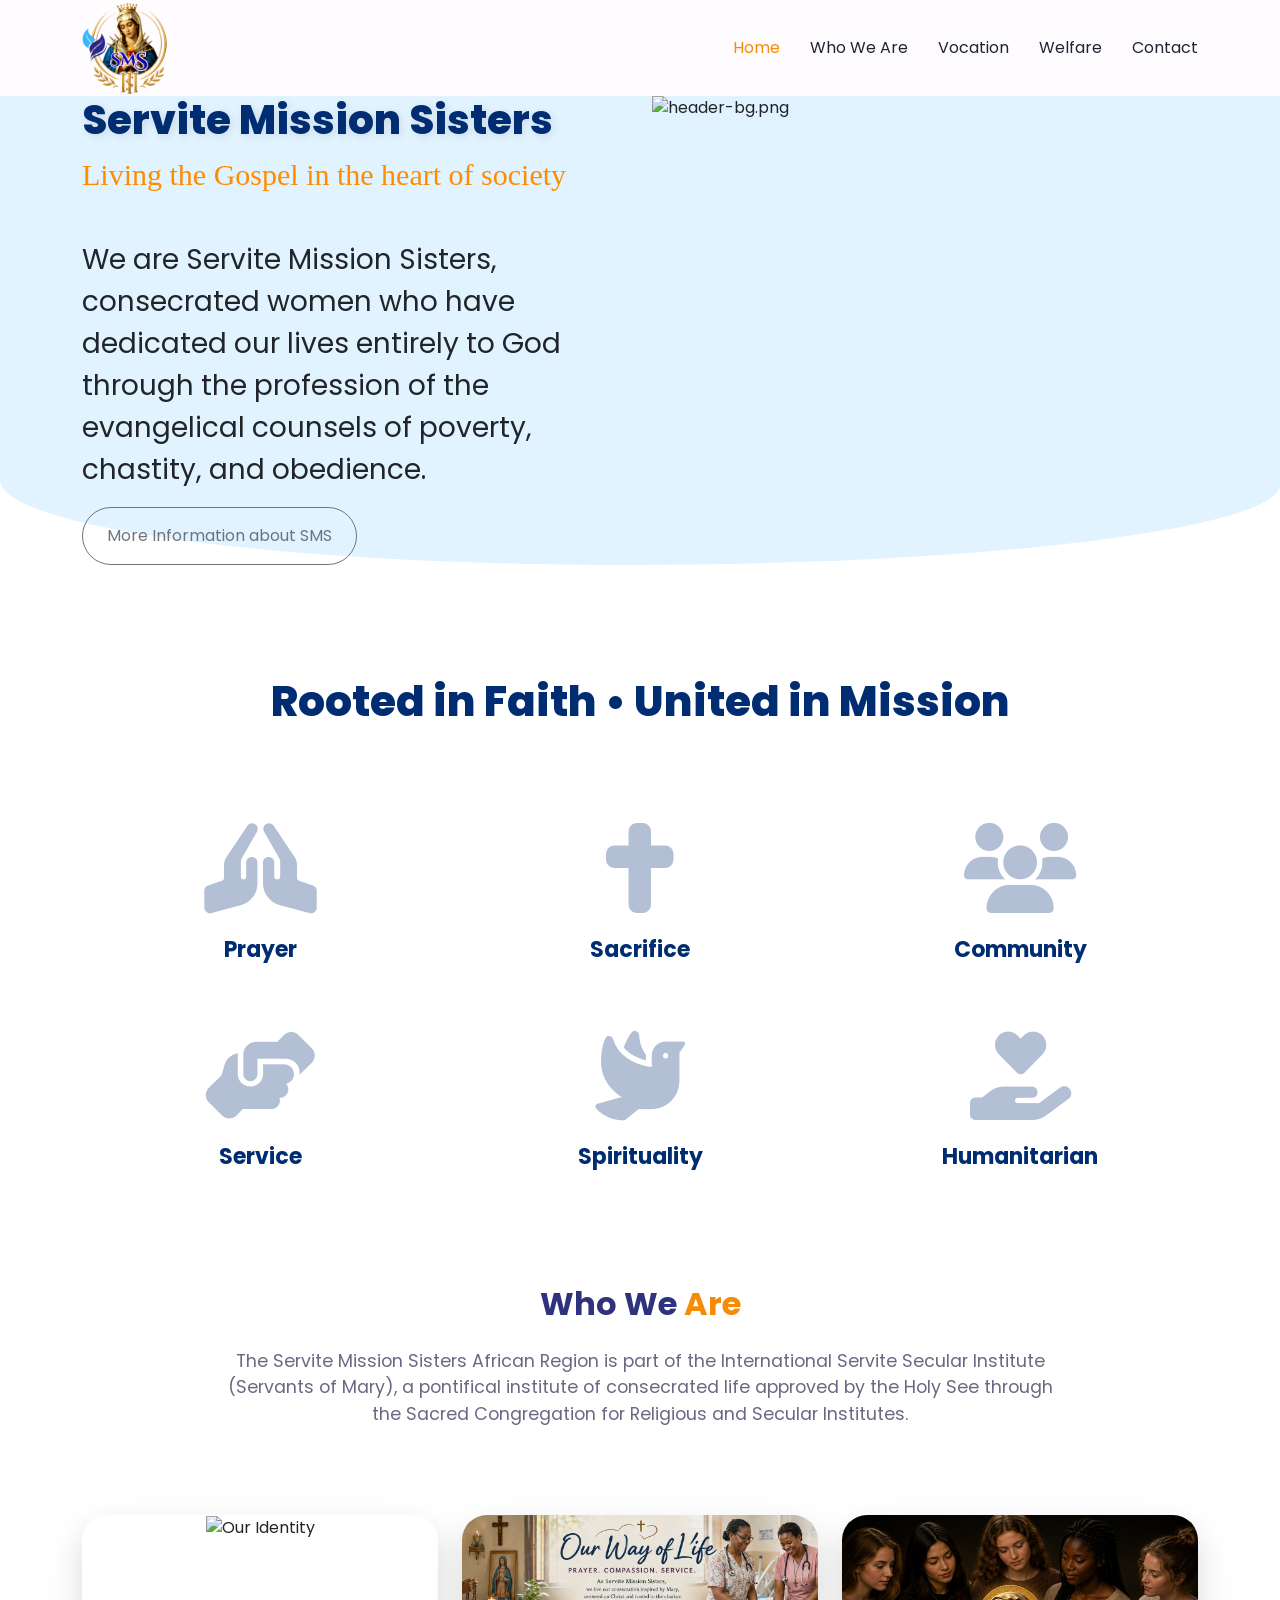
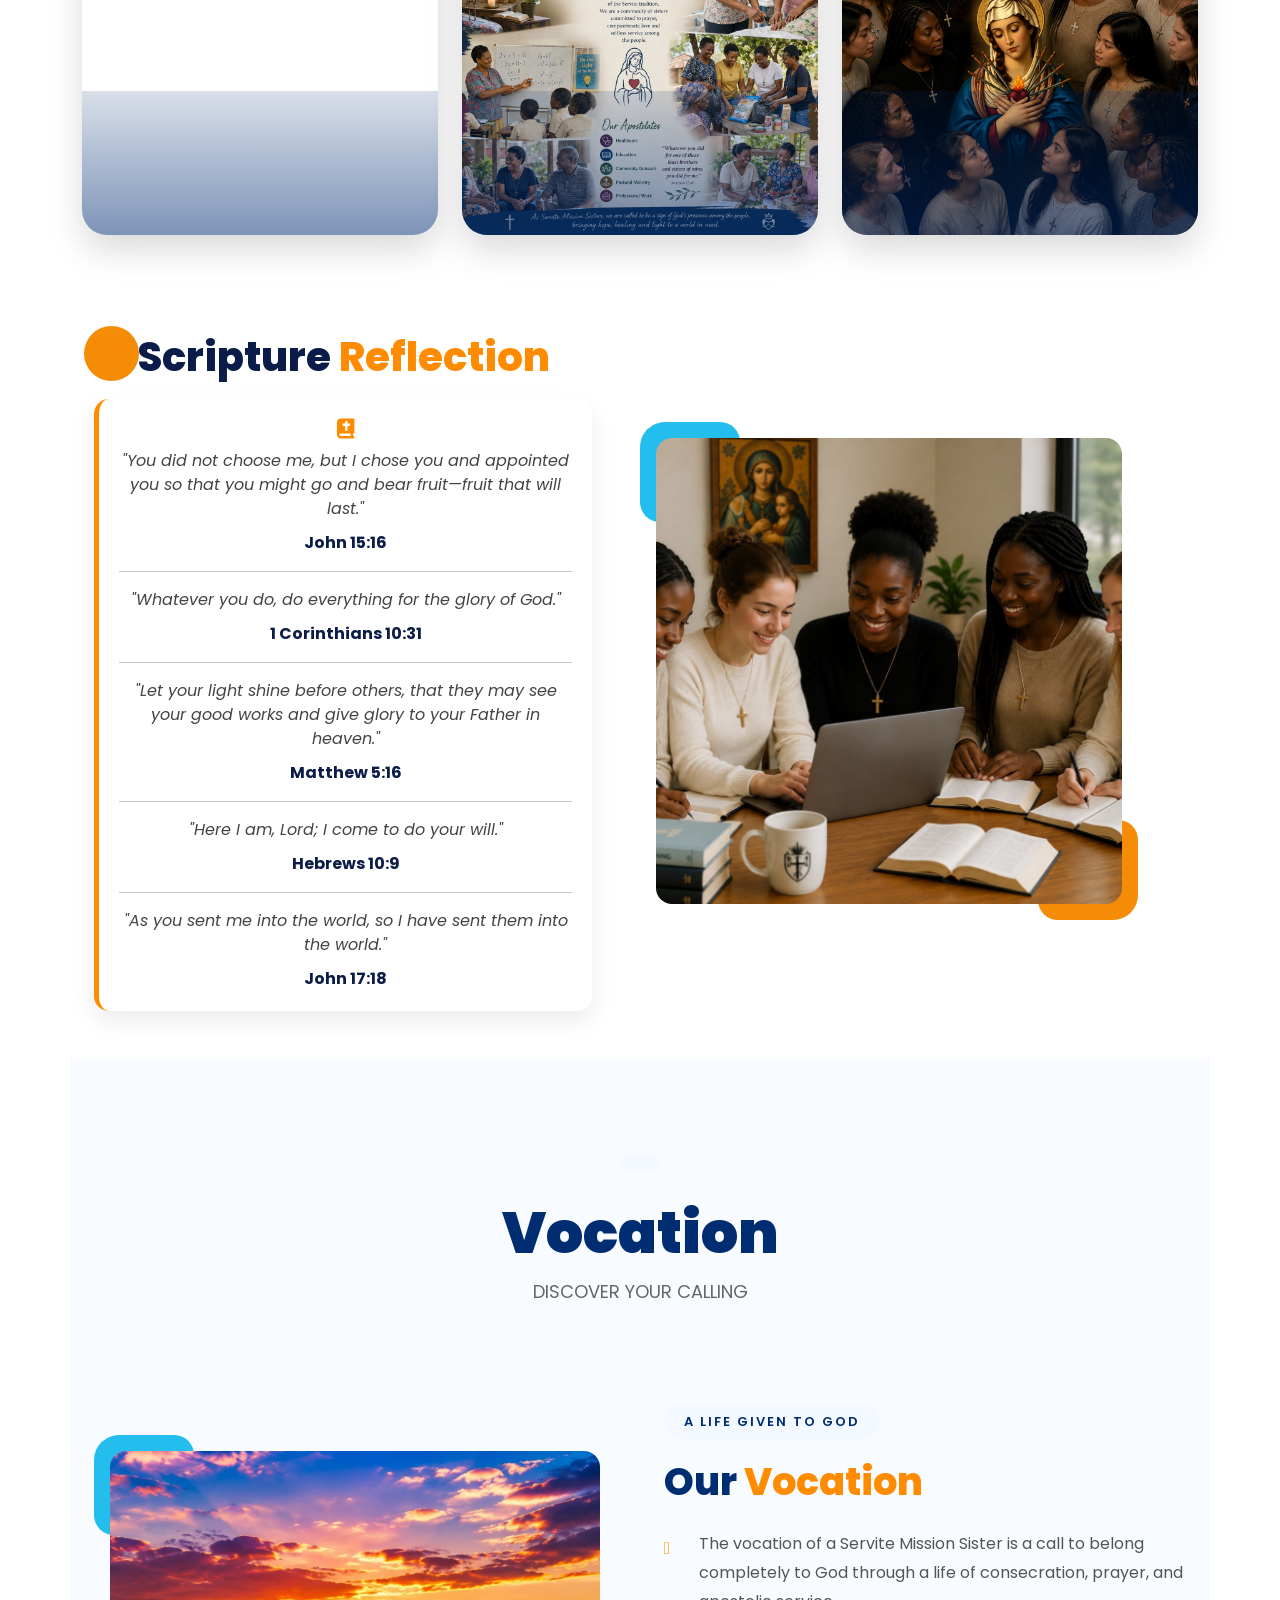
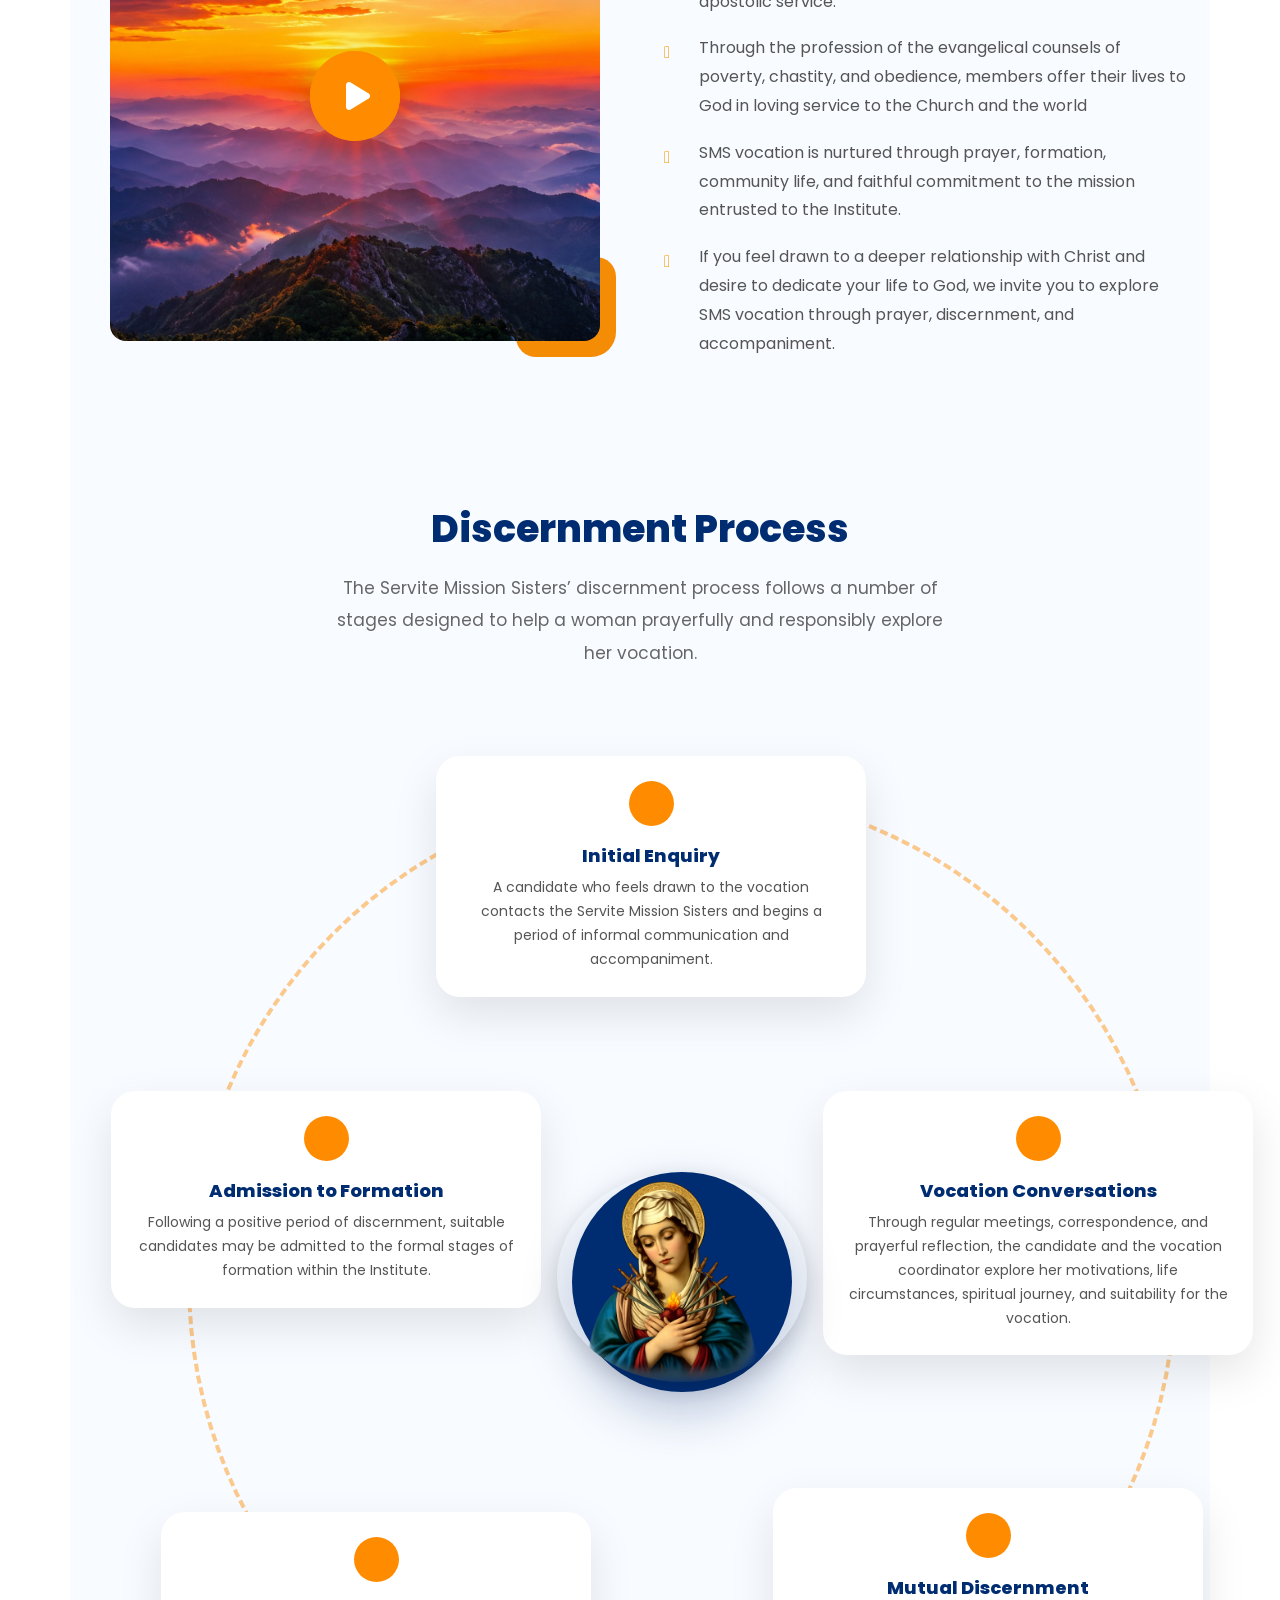
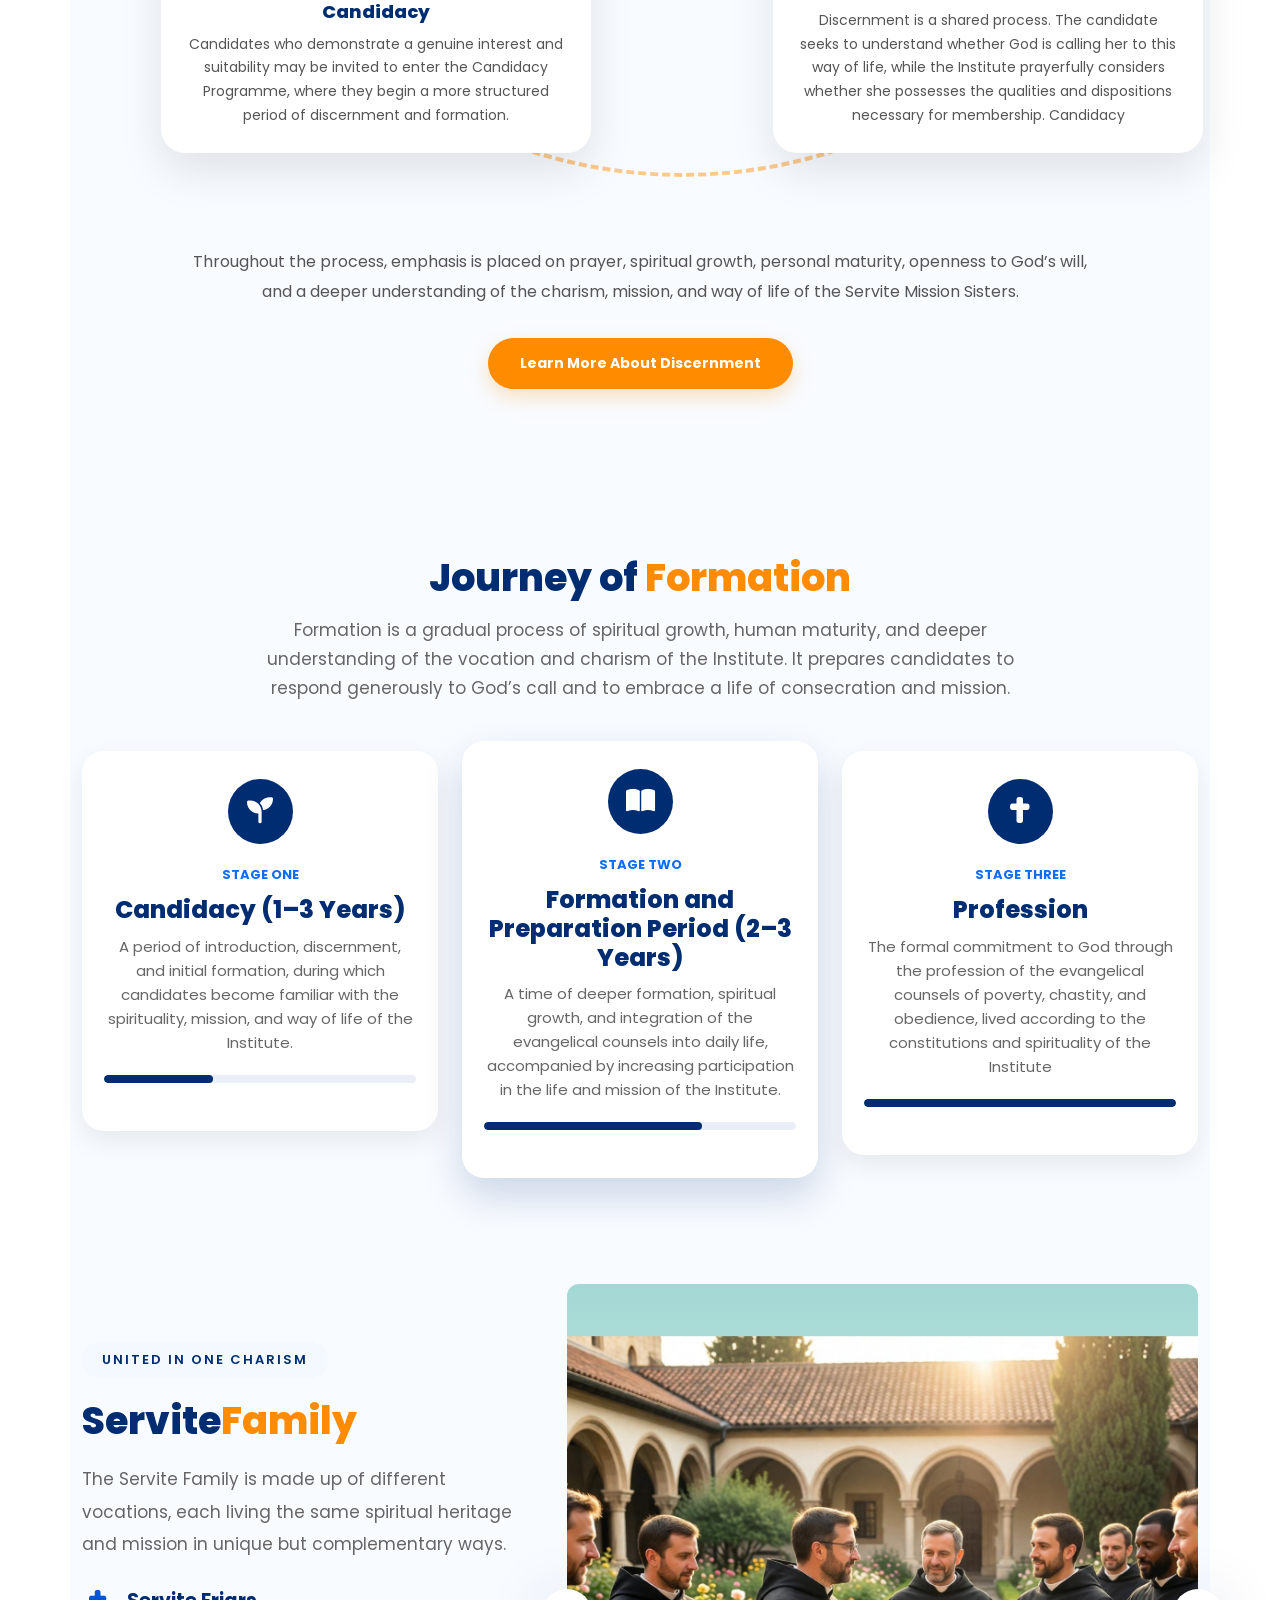
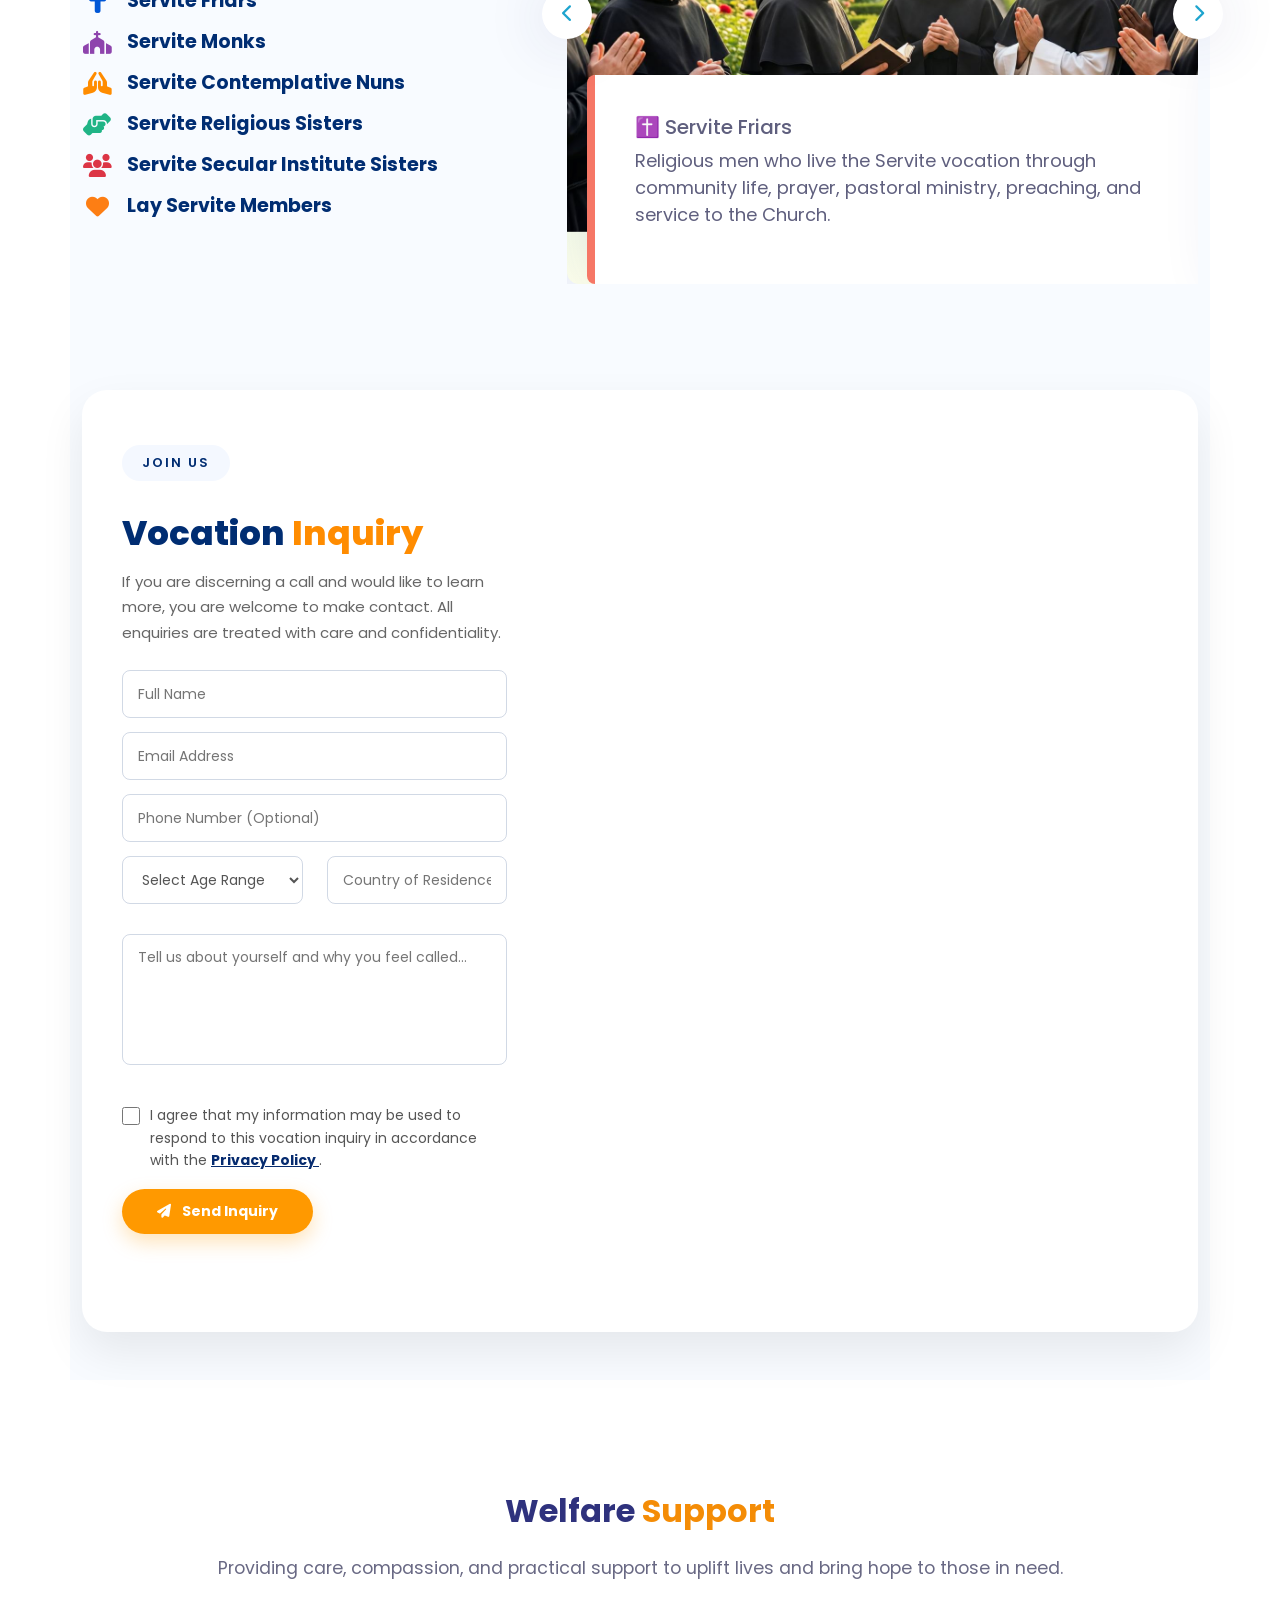
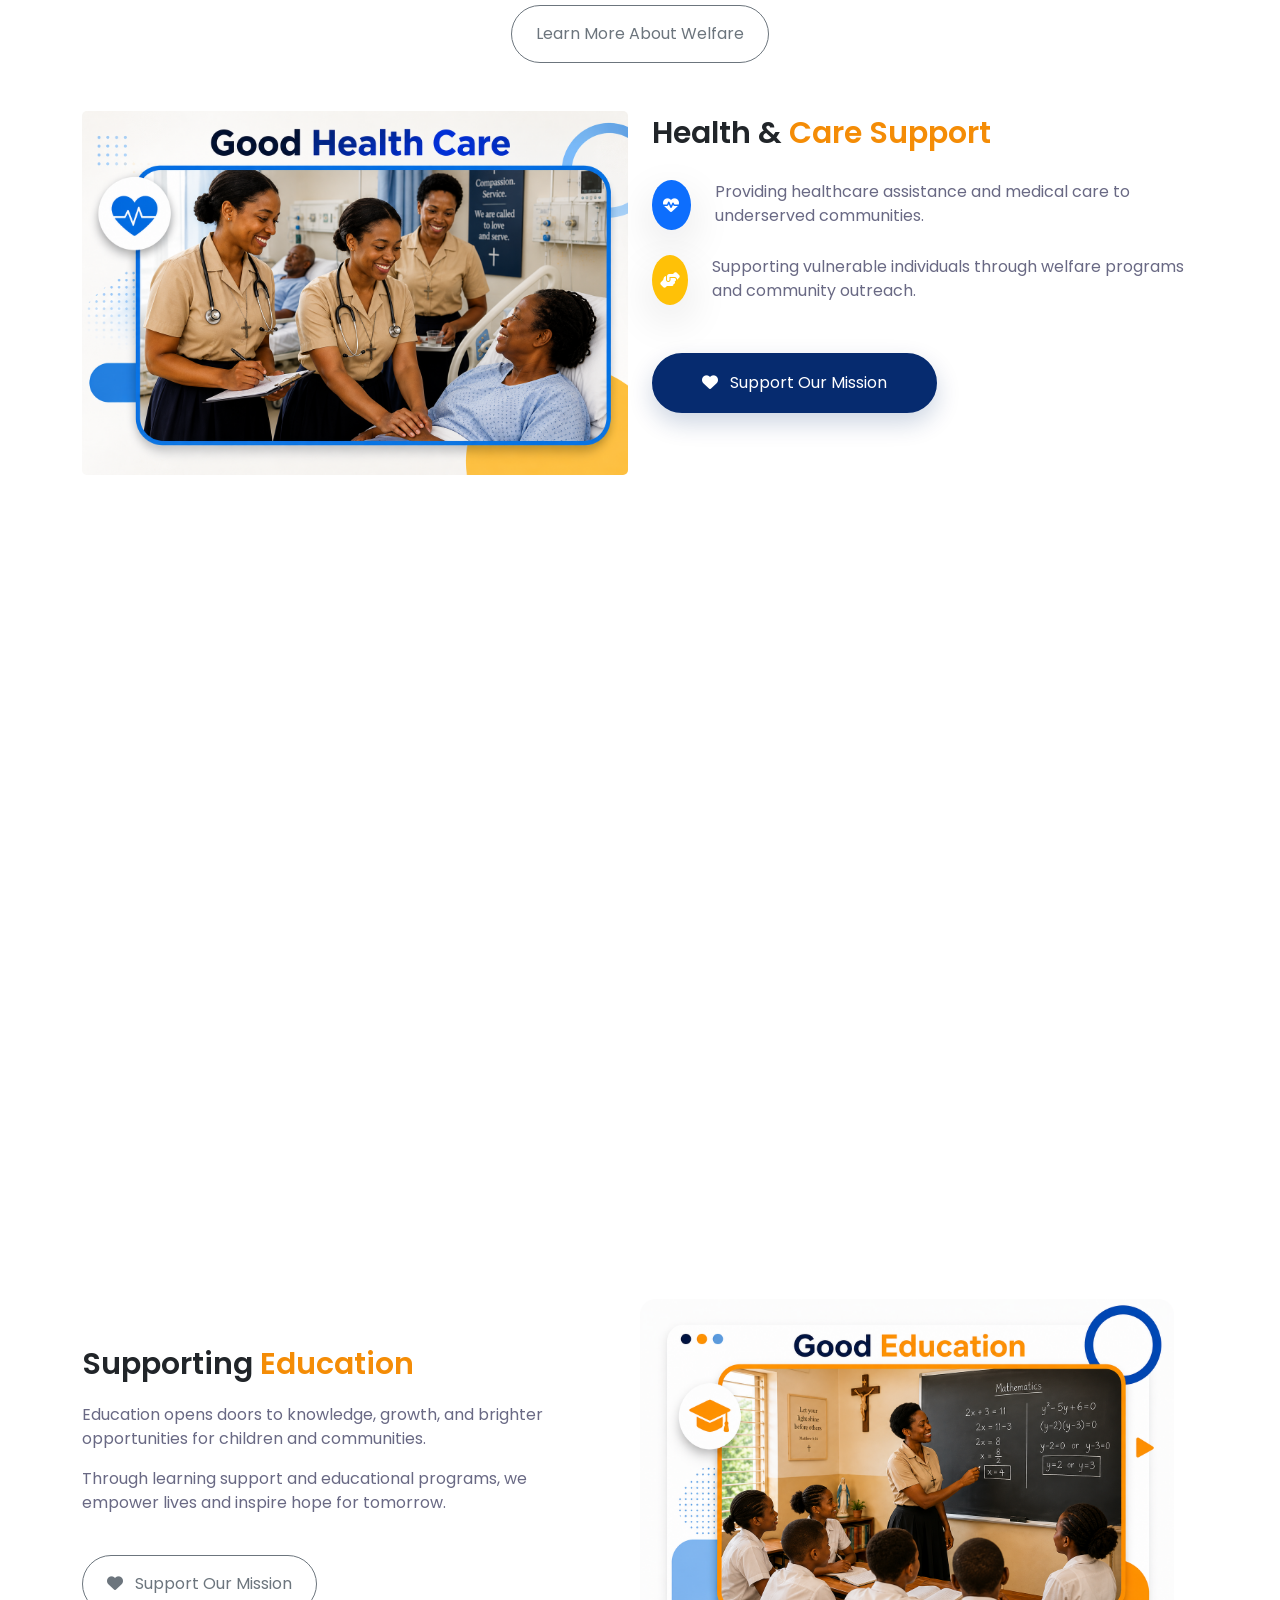
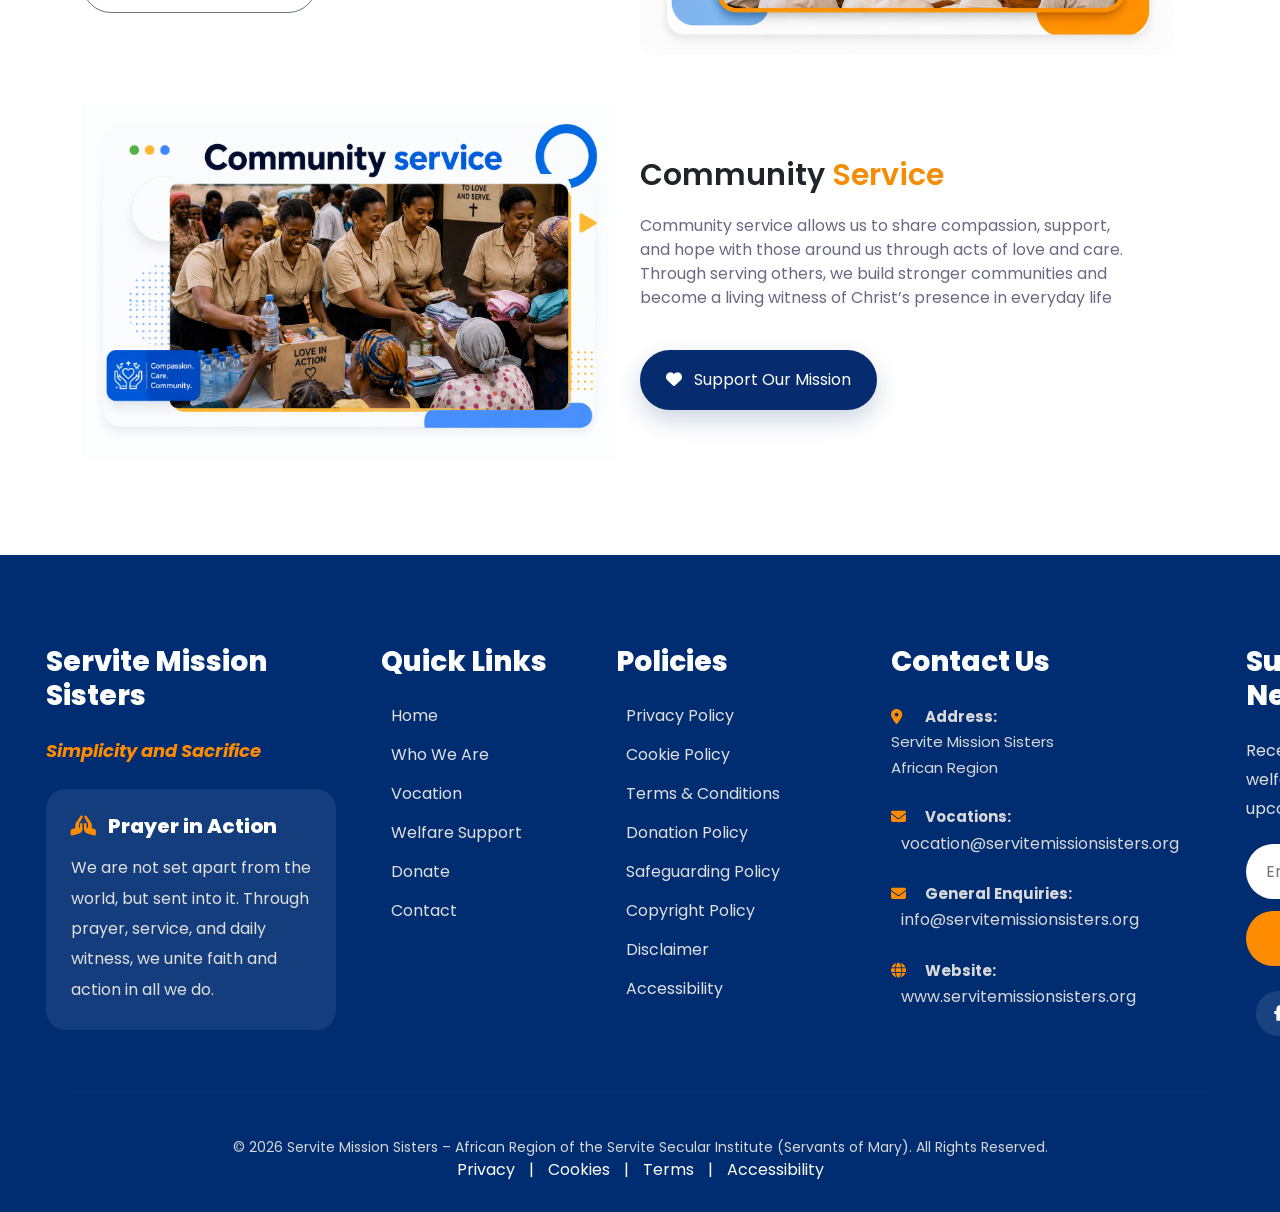
==== commit fc9130c0: "update  footer" ====
--- a/index.html
+++ b/index.html
@@ -1360,7 +1360,7 @@
 
         <!-- CONTACT INFORMATION -->
 
-        <div class="col-lg-2 col-md-6">
+        <div class="col-lg-3 col-md-6">
 
           <h4 class="footer-heading">
             Contact Us
@@ -1411,7 +1411,7 @@
 
         <!-- NEWSLETTER -->
 
-        <div class="col-lg-3 col-md-12">
+        <div class="col-lg-4 col-md-12">
 
           <h4 class="footer-heading">
             Subscribe to Our Newsletter
--- a/assets/css/style.css
+++ b/assets/css/style.css
@@ -4419,82 +4419,122 @@
    FOOTER FIX
 ========================================== */
 
-/* ==========================================
-   FOOTER FIX
-========================================== */
-
-.footer-contact {
-    padding-right: 20px;
-}
-
-.footer-contact p {
-    margin-bottom: 24px;
-    line-height: 1.7;
-}
-
-.footer-contact a {
-    display: inline-block;
-    max-width: 100%;
-    color: inherit;
-    text-decoration: none;
-
-    /* Break only when truly necessary */
-    overflow-wrap: anywhere;
-    word-break: normal;
-}
-
-.footer-contact strong {
-    display: inline-block;
-    margin-bottom: 4px;
-}
-
-.footer-news-text {
-    max-width: 440px;
-    line-height: 1.8;
-    margin-bottom: 20px;
-}
-
-.footer-newsletter {
-    width: 100%;
-    max-width: 460px;
-}
-
-.footer-newsletter input {
-    width: 100%;
-    margin-bottom: 14px;
-}
-
-.footer-newsletter button {
-    width: 100%;
-}
-
-.footer-social {
-    margin-top: 24px;
-}
-
-.footer-heading {
-    margin-bottom: 24px;
-}
-
-.footer-links li {
-    margin-bottom: 12px;
-}
-
-/* Give the contact column more space on large screens */
+/* ==================================================
+   FINAL FOOTER COLUMN LAYOUT FIX
+================================================== */
+
 @media (min-width: 1200px) {
-    .footer-contact {
-        min-width: 290px;
+
+    .footer-wrapper > .row {
+        display: grid !important;
+        grid-template-columns:
+            minmax(290px, 1.15fr)
+            minmax(190px, .75fr)
+            minmax(230px, .9fr)
+            minmax(310px, 1.2fr)
+            minmax(360px, 1.45fr);
+
+        gap: 45px;
+        align-items: start;
     }
-}
-
-/* Tablet and mobile */
-@media (max-width: 991px) {
-    .footer-contact {
+
+    /* Cancel Bootstrap column widths inside the footer */
+    .footer-wrapper > .row > [class*="col-"] {
+        width: auto !important;
+        max-width: none !important;
+        flex: none !important;
+        padding-left: 0;
         padding-right: 0;
     }
 
-    .footer-newsletter,
+    .footer-contact {
+        width: 100%;
+        min-width: 310px;
+        padding-right: 0;
+    }
+
+    .footer-contact p {
+        margin-bottom: 24px;
+        line-height: 1.7;
+    }
+
+    .footer-contact a {
+        display: inline-block;
+        white-space: nowrap;
+        word-break: normal;
+        overflow-wrap: normal;
+        font-size: 16px;
+    }
+
+    .footer-newsletter {
+        width: 100%;
+        max-width: none;
+    }
+
     .footer-news-text {
         max-width: 100%;
     }
+}
+
+
+/* ==================================================
+   TABLET FOOTER
+================================================== */
+
+@media (min-width: 768px) and (max-width: 1199px) {
+
+    .footer-wrapper > .row {
+        display: grid !important;
+        grid-template-columns: repeat(2, minmax(0, 1fr));
+        gap: 45px 35px;
+    }
+
+    .footer-wrapper > .row > [class*="col-"] {
+        width: auto !important;
+        max-width: none !important;
+        flex: none !important;
+    }
+
+    .footer-contact a {
+        overflow-wrap: anywhere;
+        word-break: normal;
+    }
+
+    .footer-wrapper > .row > div:last-child {
+        grid-column: 1 / -1;
+    }
+}
+
+
+/* ==================================================
+   MOBILE FOOTER
+================================================== */
+
+@media (max-width: 767px) {
+
+    .footer-wrapper > .row {
+        display: block !important;
+    }
+
+    .footer-wrapper > .row > div {
+        width: 100% !important;
+        margin-bottom: 40px;
+    }
+
+    .footer-contact {
+        min-width: 0;
+        padding-right: 0;
+    }
+
+    .footer-contact a {
+        white-space: normal;
+        overflow-wrap: anywhere;
+        word-break: normal;
+    }
+
+    .footer-newsletter,
+    .footer-news-text {
+        width: 100%;
+        max-width: 100%;
+    }
 }
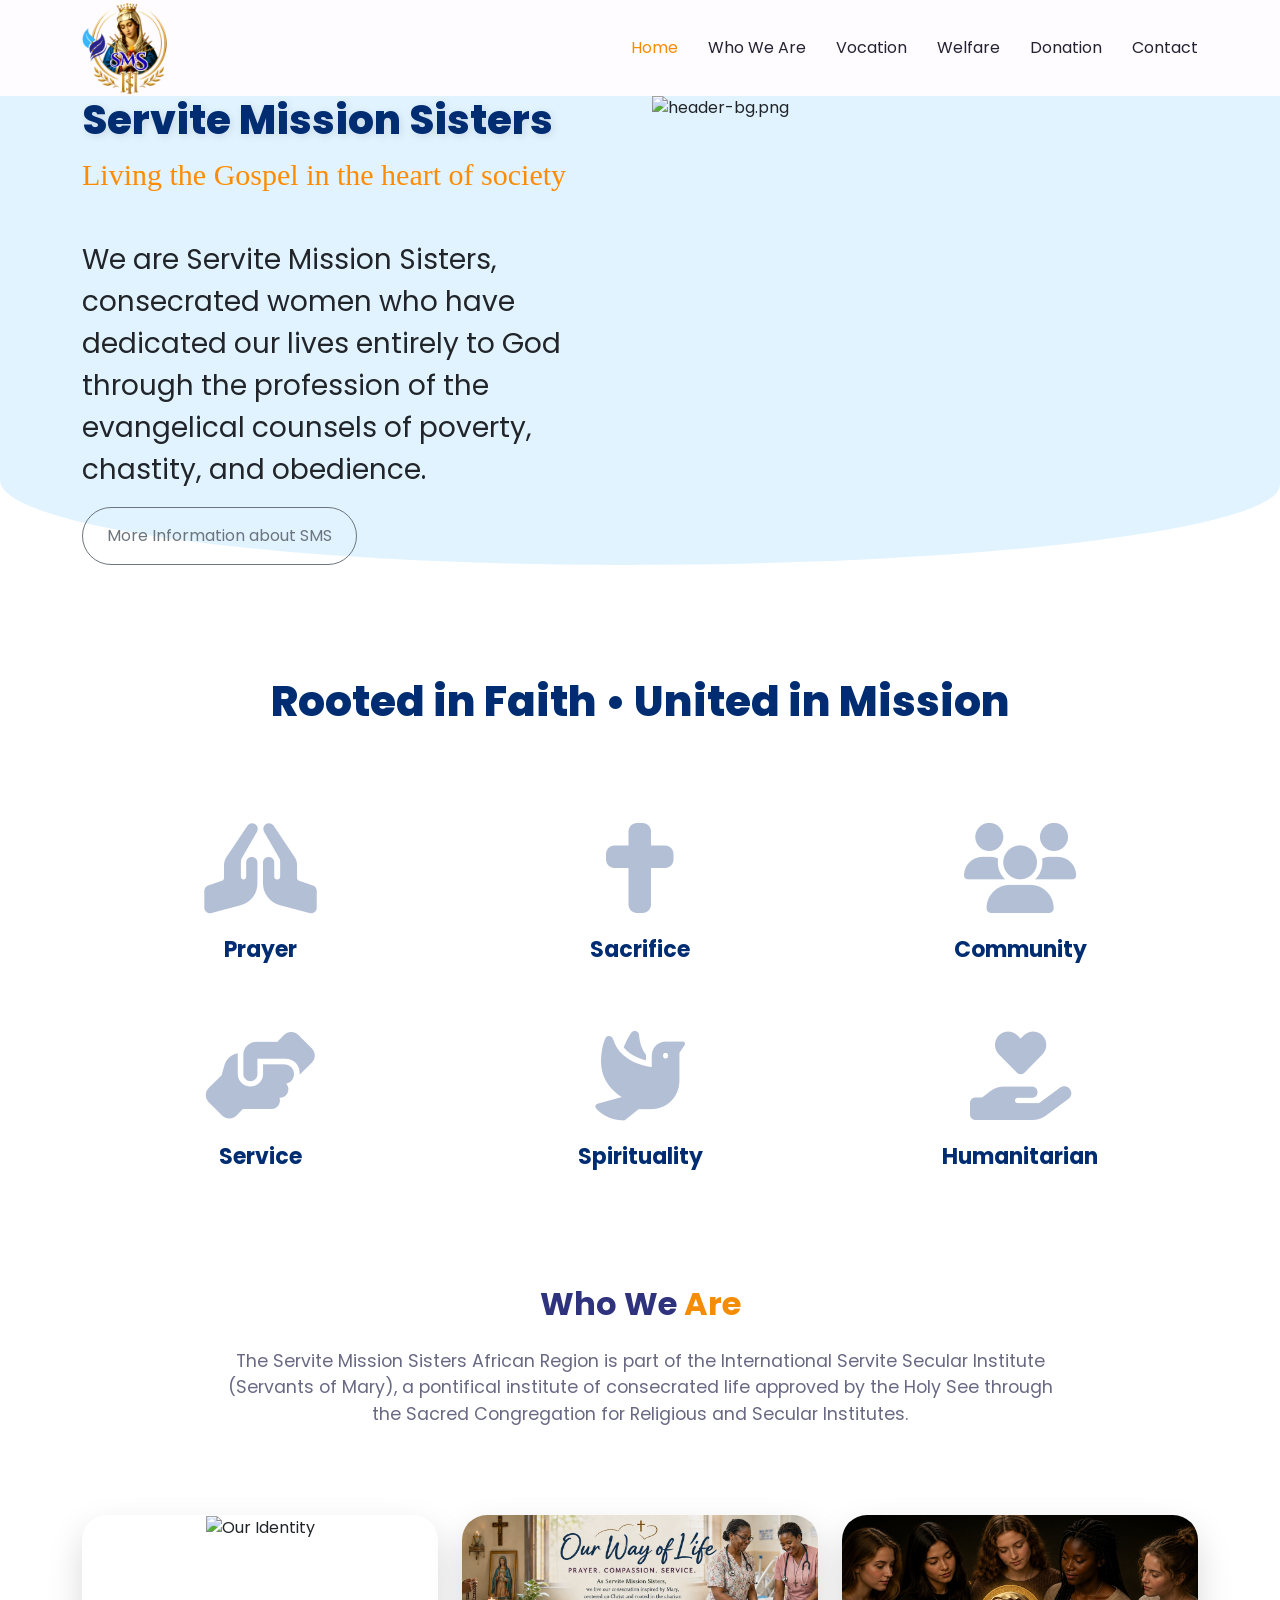
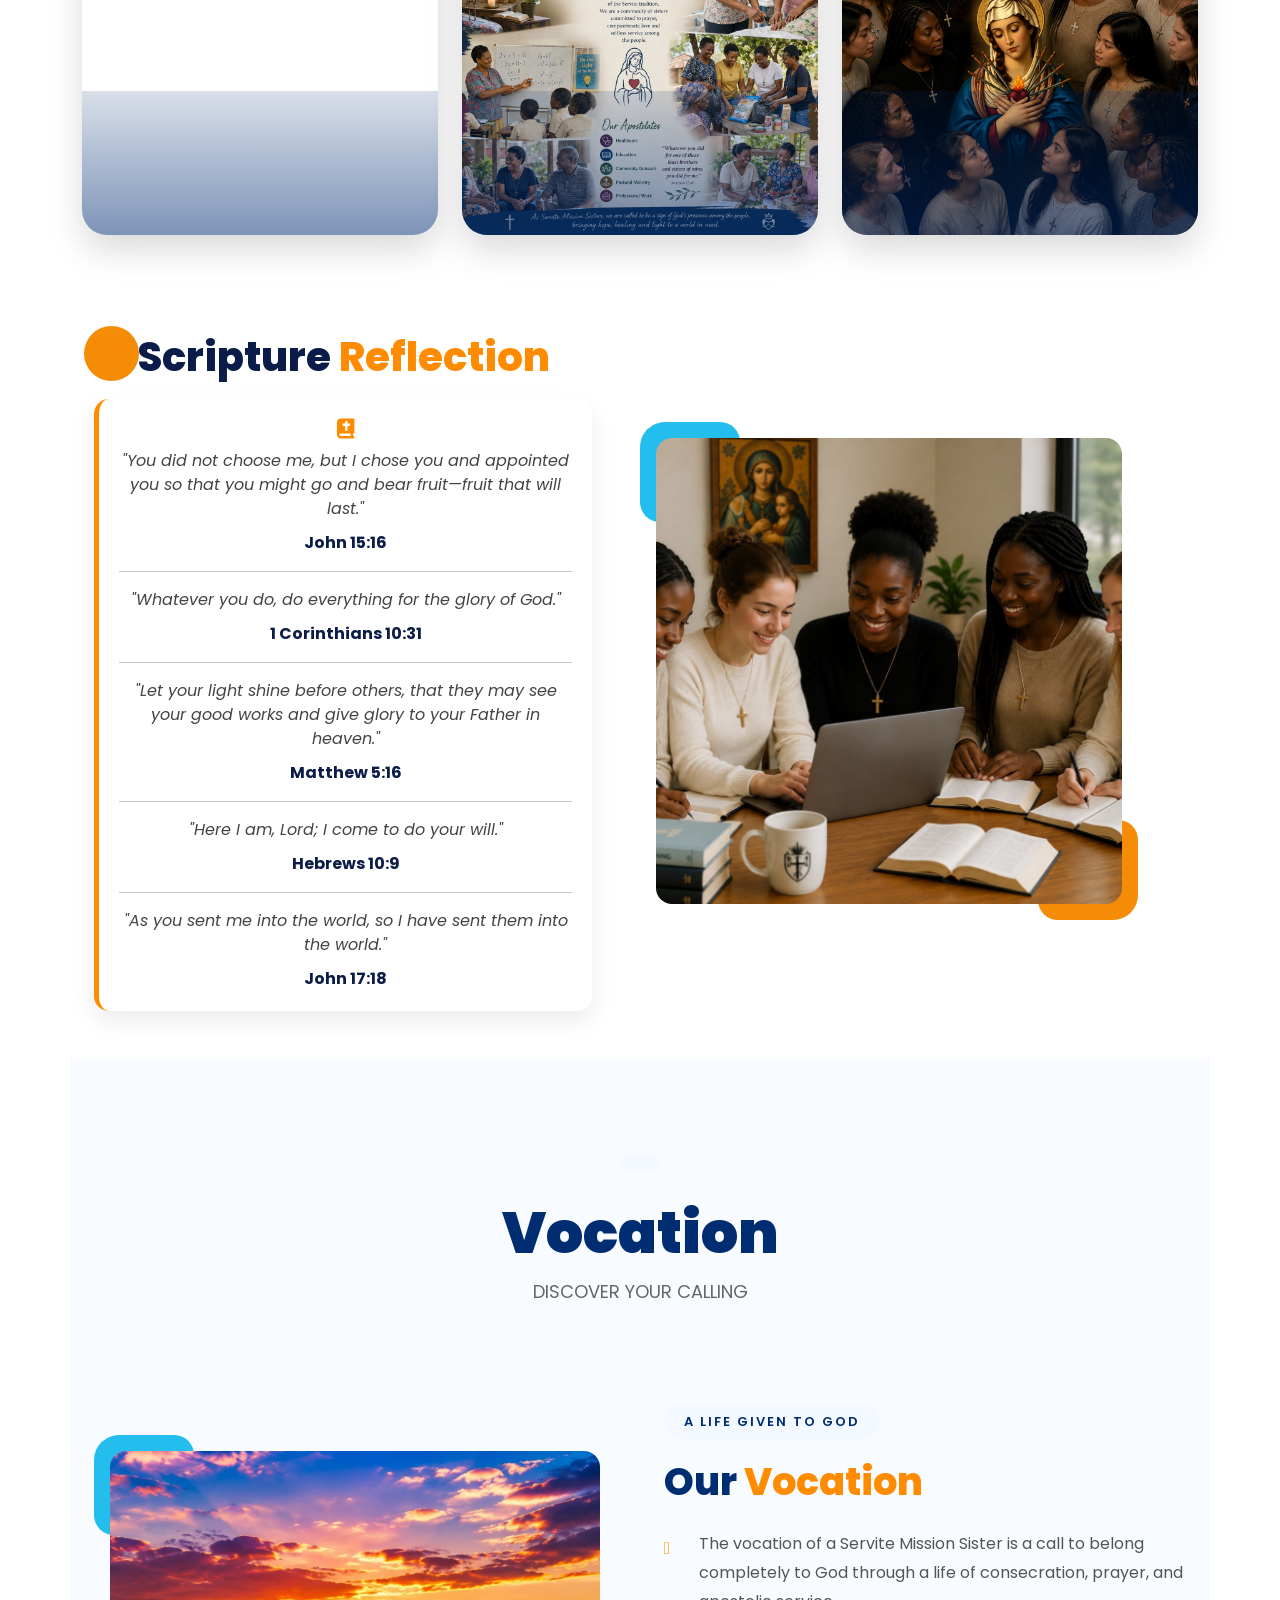
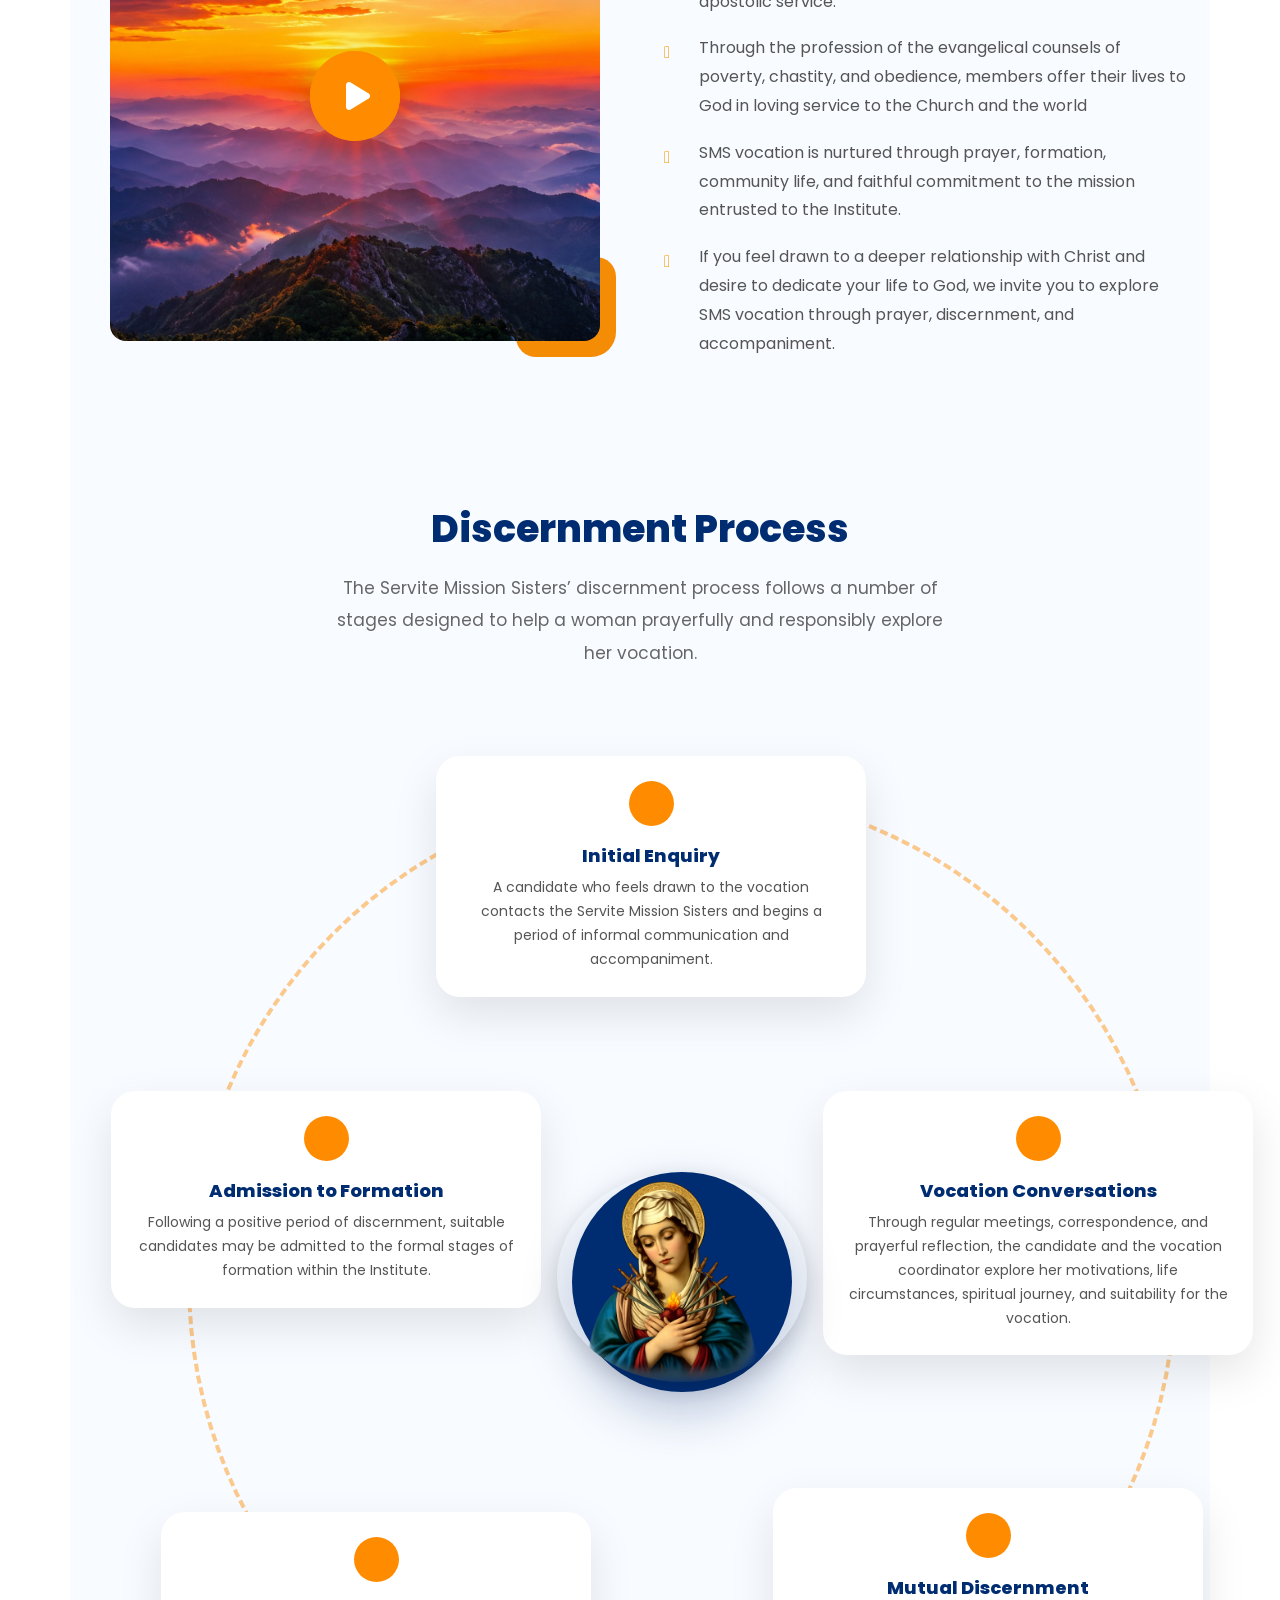
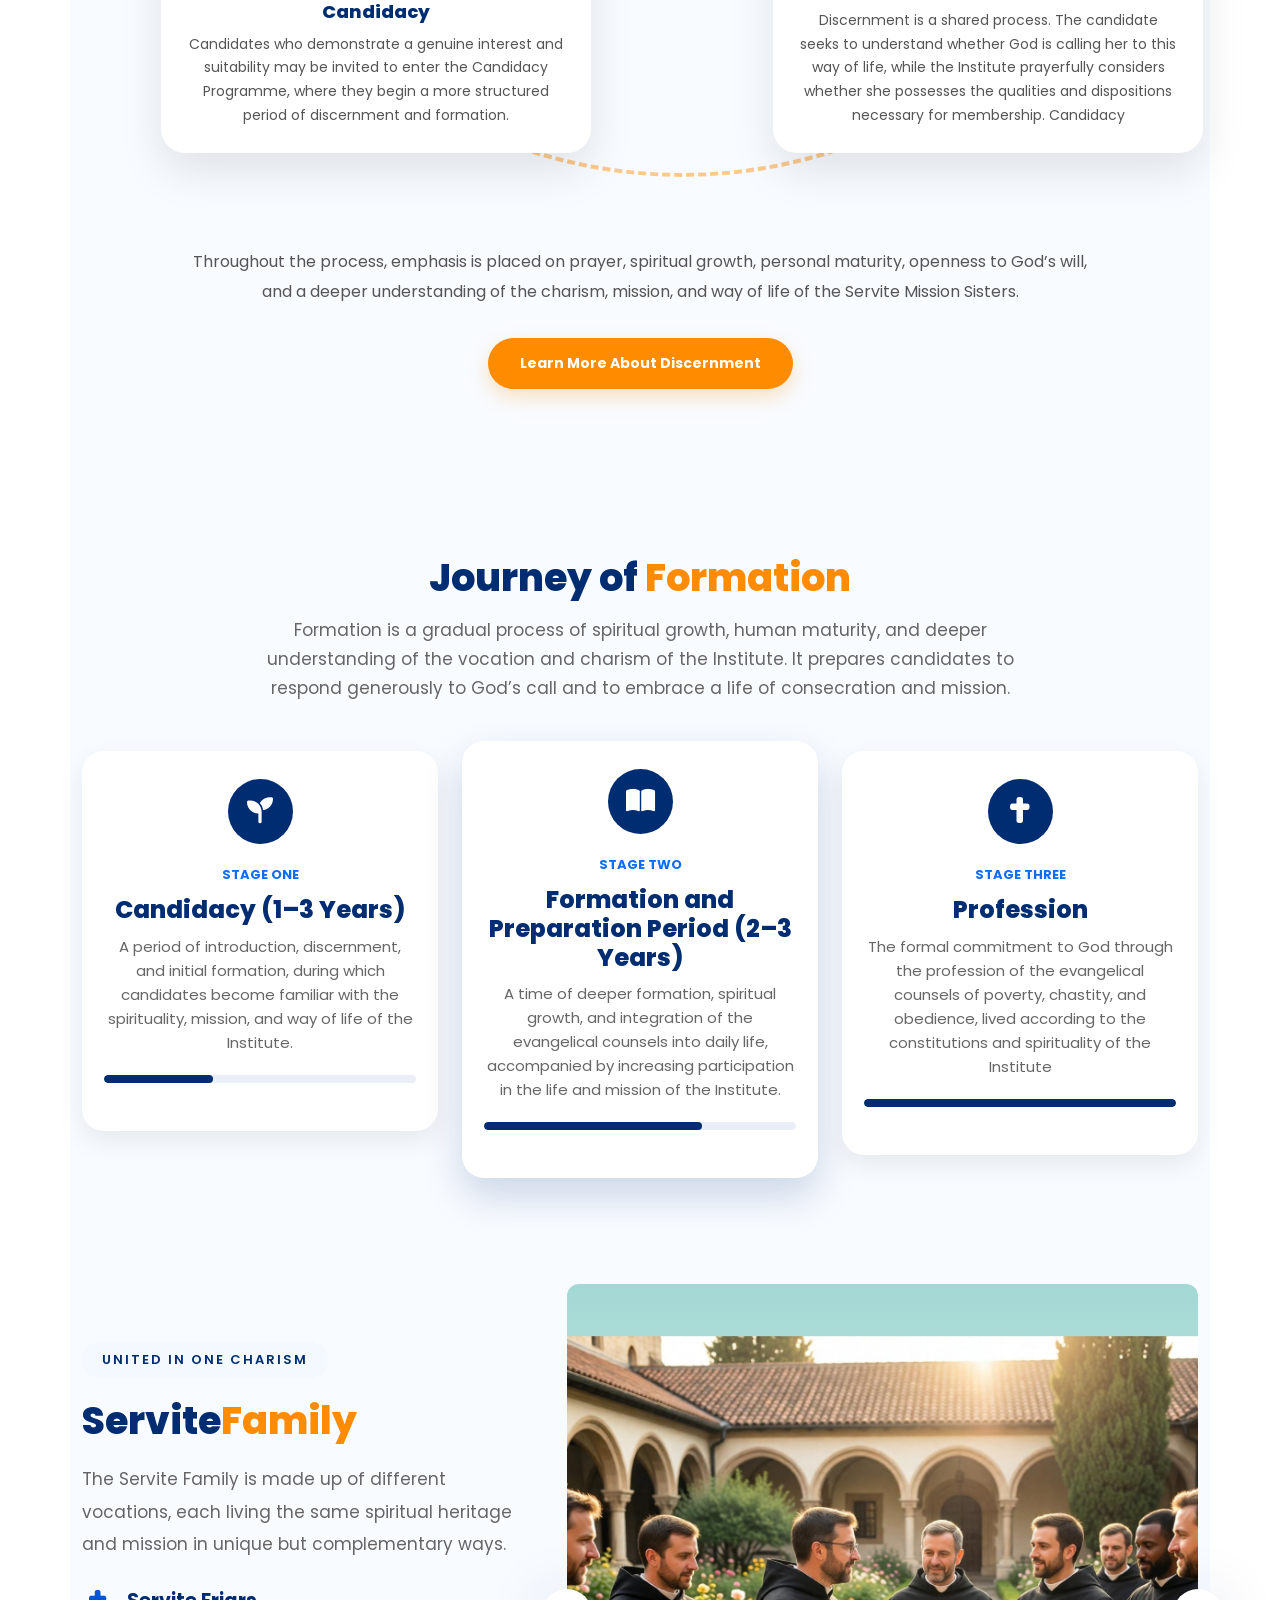
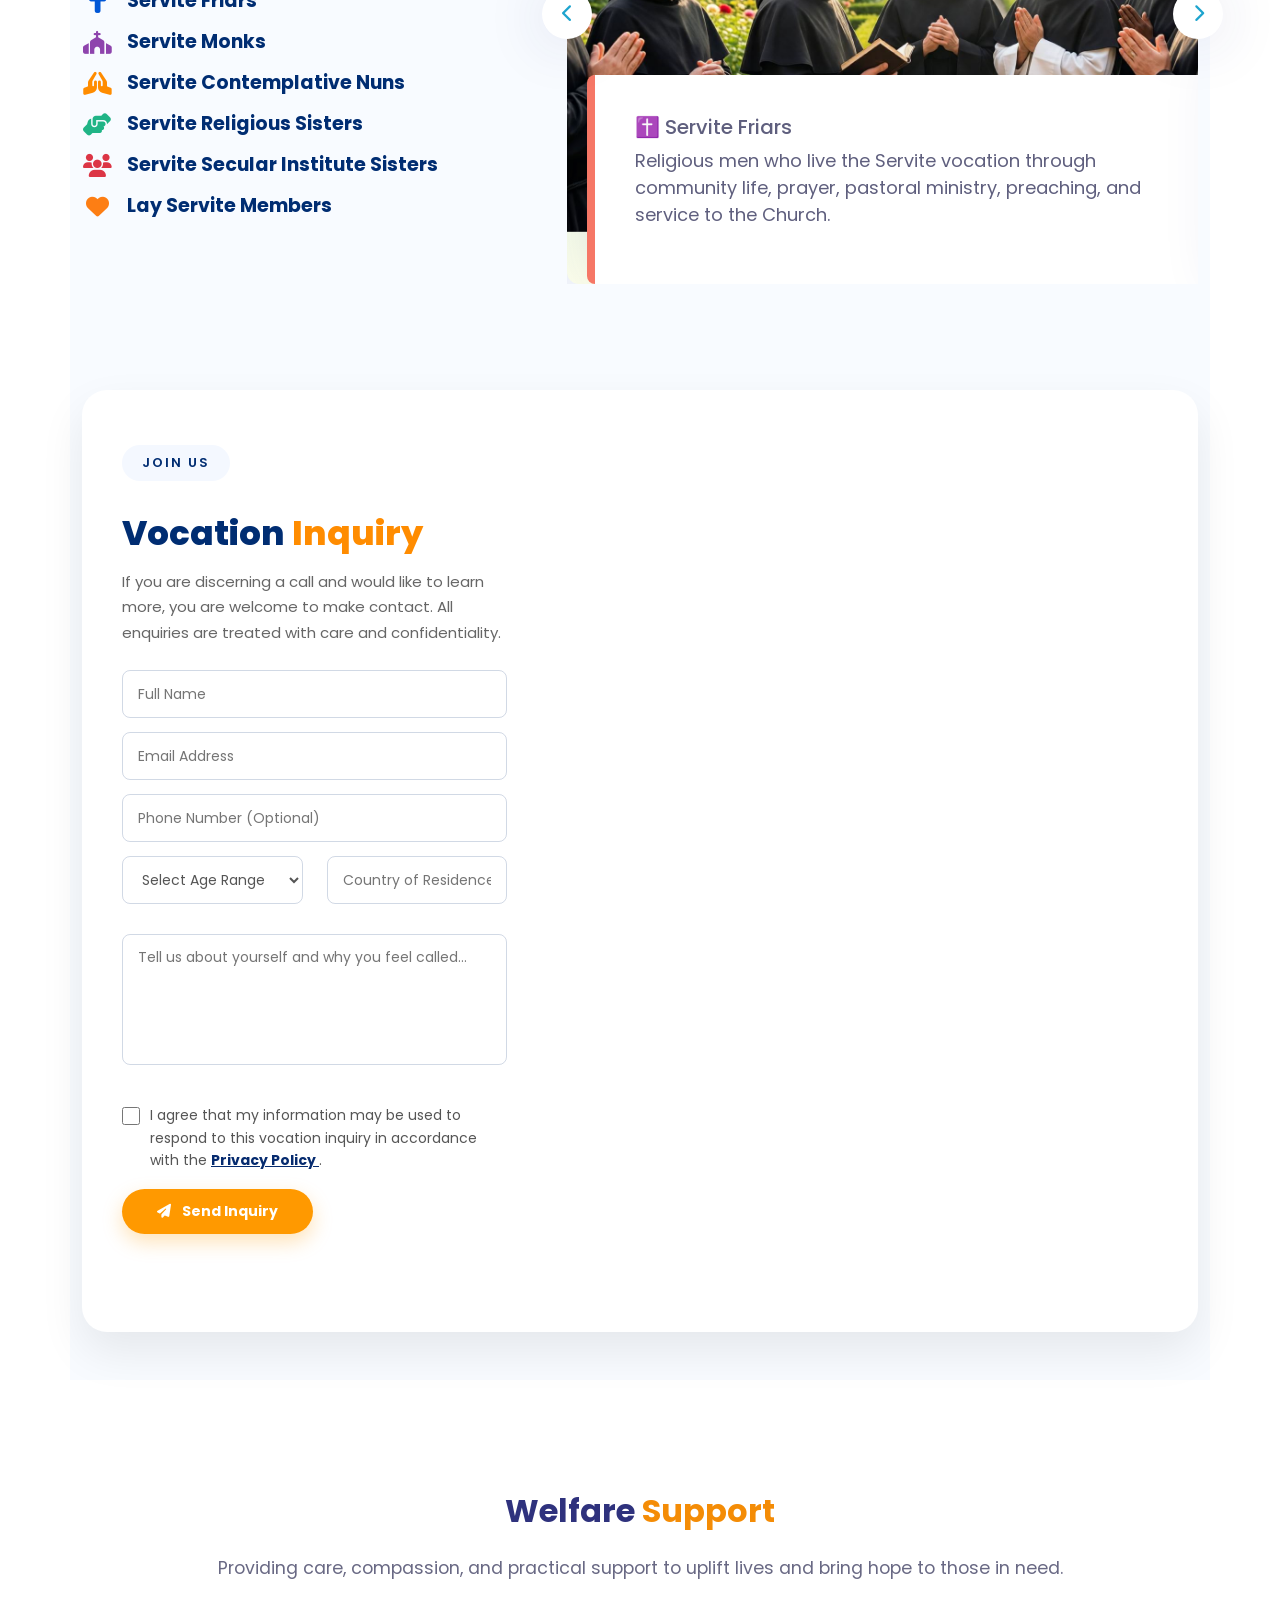
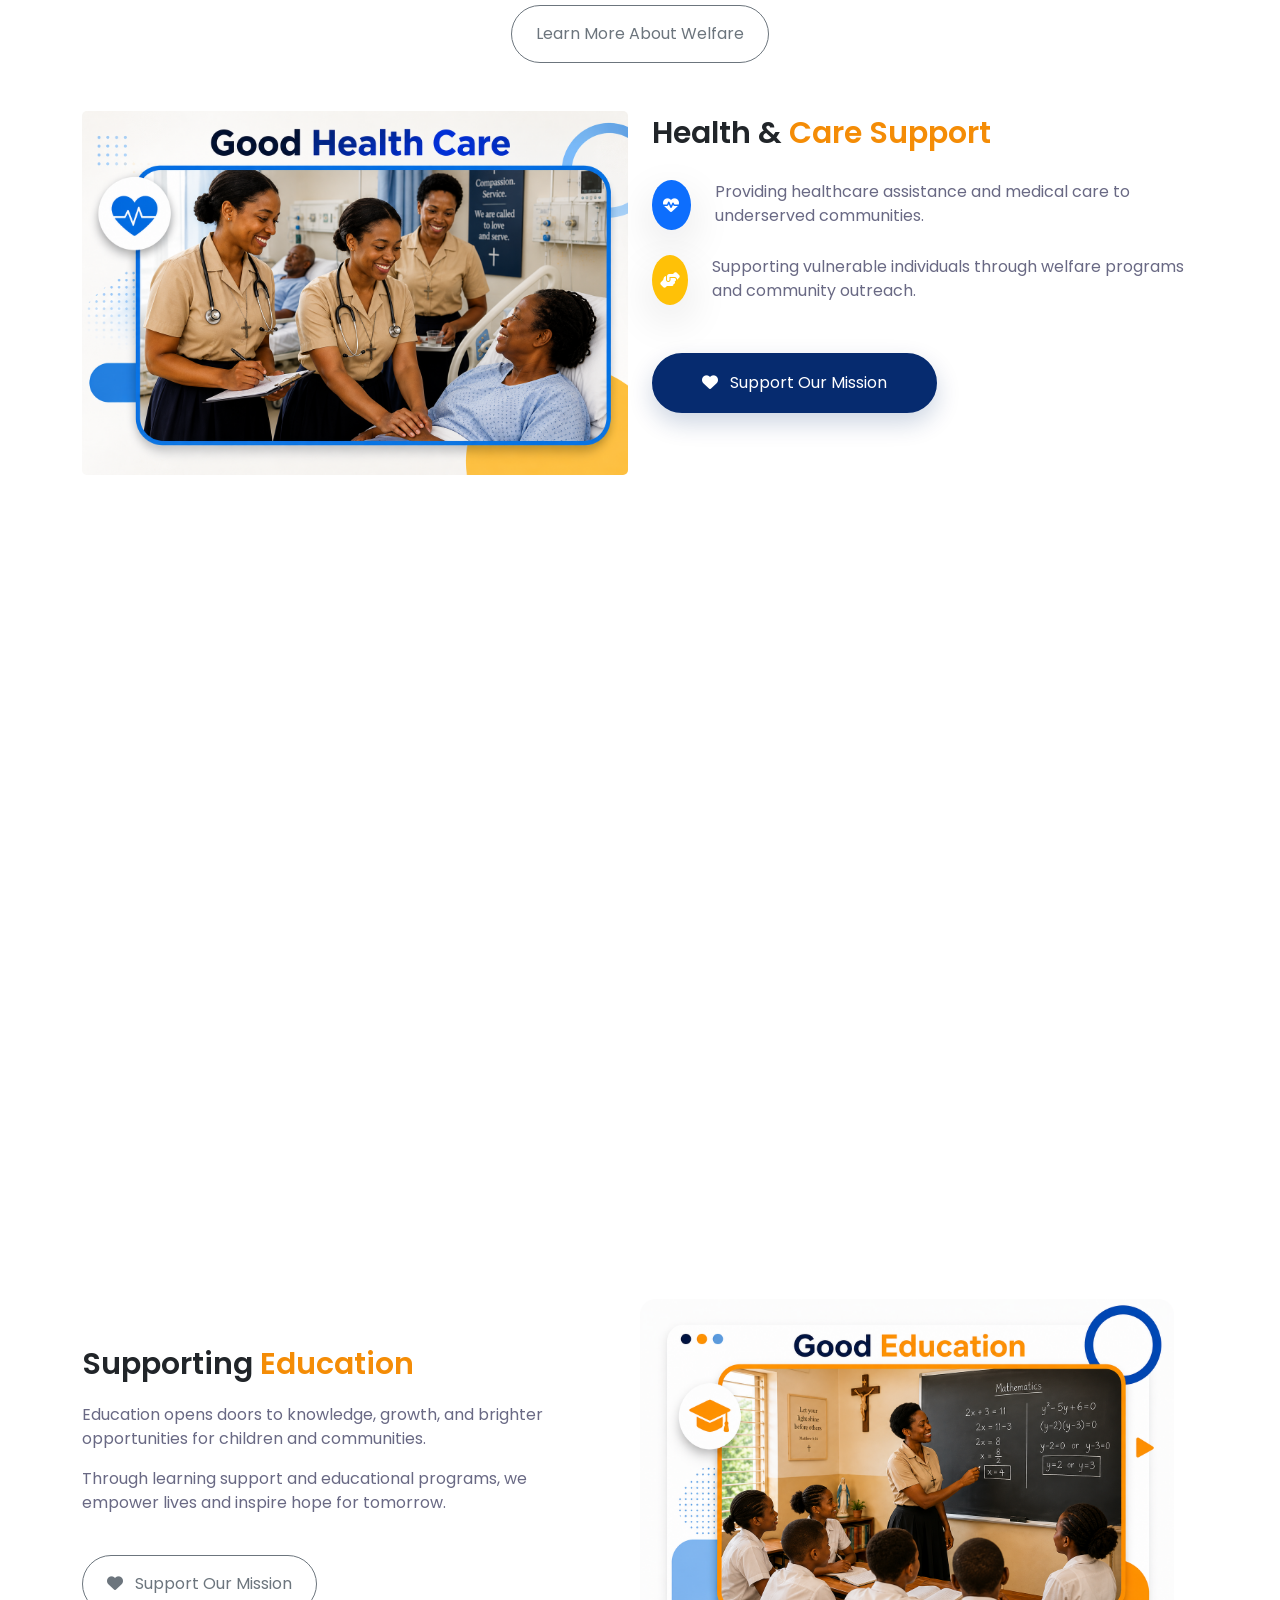
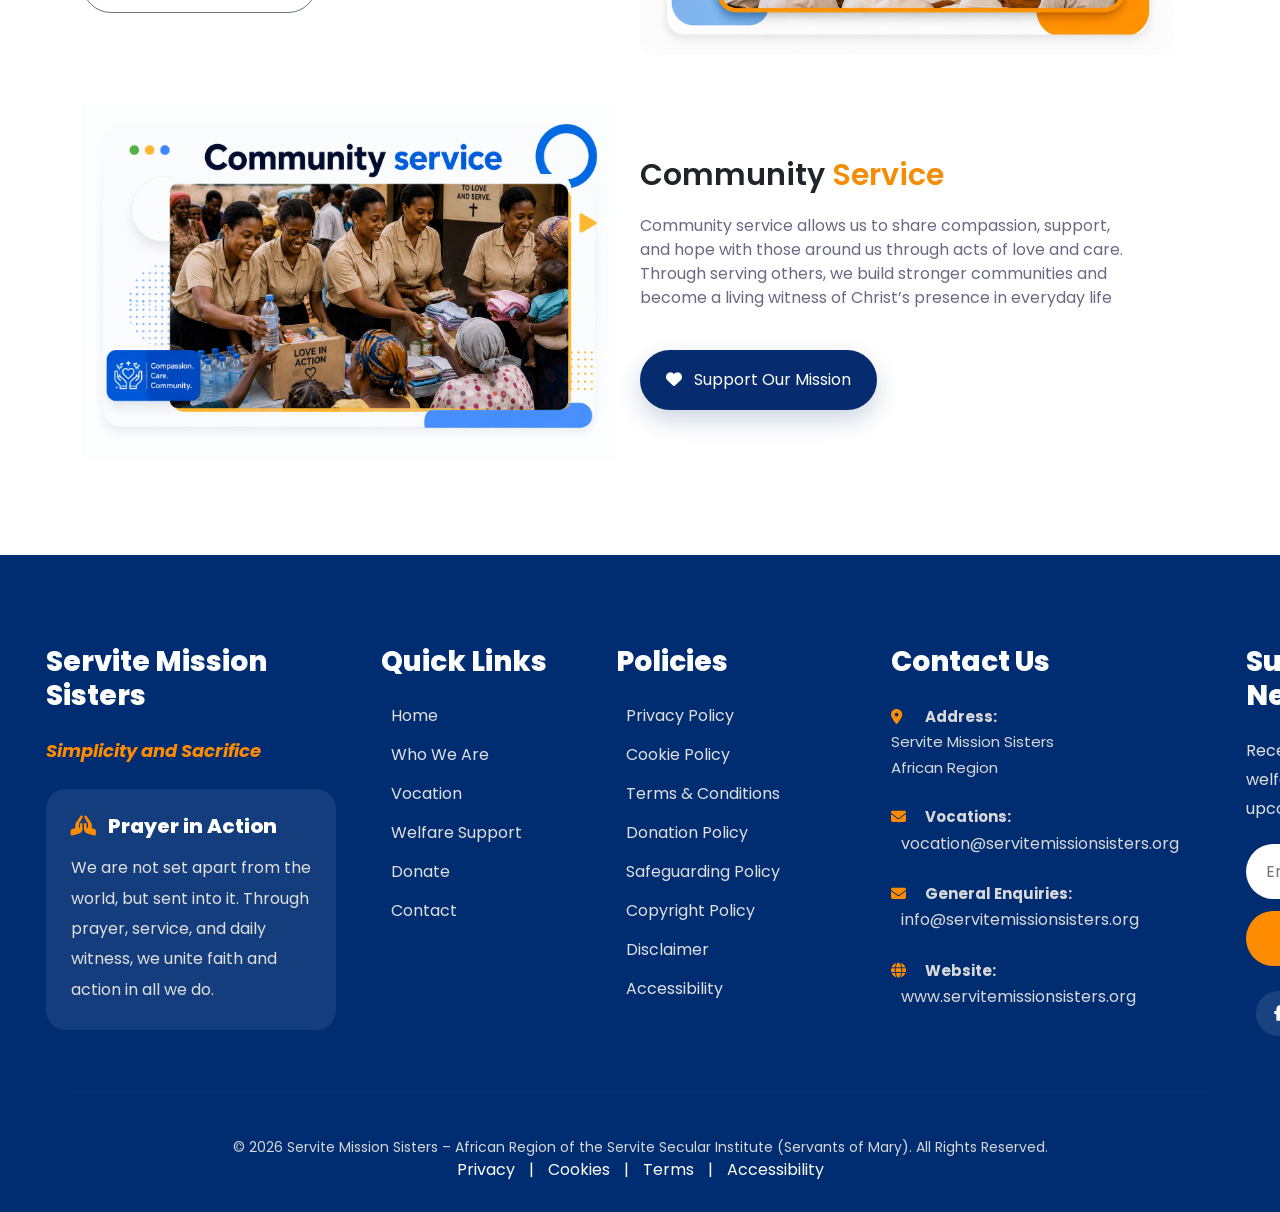
==== commit 01865c5f: "Update website and add Donate menu item" ====
--- a/index.html
+++ b/index.html
@@ -6,9 +6,44 @@
   <meta charset="UTF-8">
   <meta name="viewport" content="width=device-width, initial-scale=1.0">
 
-  <title>Servite Mission Sisters</title>
+
+  <title>Servite Mission Sisters (SMS) | Official Website</title>
+
+  <meta name="description"
+    content="The Servite Mission Sisters (SMS) are part of the International Servite Secular Institute, rooted in the spirituality and tradition of the Servite Order.">
+
+  <link rel="canonical" href="https://servitemissionsisters.org/">
+  <meta name="robots" content="index, follow">
+
   <!-- Google Analytics -->
   <script async src="https://www.googletagmanager.com/gtag/js?id=G-4ECHGK3DW0"></script>
+
+  <!-- Official Identity: Servite Mission Sisters -->
+  <script type="application/ld+json">
+{
+  "@context": "https://schema.org",
+  "@graph": [
+    {
+      "@type": "Organization",
+      "@id": "https://servitemissionsisters.org/#organization",
+      "name": "Servite Mission Sisters",
+      "alternateName": "SMS",
+      "url": "https://servitemissionsisters.org/",
+      "email": "info@servitemissionsisters.org",
+      "description": "The Servite Mission Sisters (SMS) are part of the International Servite Secular Institute, a Catholic women's institute of consecrated life rooted in the spirituality and tradition of the Servite Order. Inspired by the Blessed Virgin Mary under the title of Our Lady of Sorrows, the sisters live out their vows of poverty, chastity and obedience through prayer, community life and apostolic service, while remaining actively engaged in the everyday realities of the world."
+    },
+    {
+      "@type": "WebSite",
+      "@id": "https://servitemissionsisters.org/#website",
+      "name": "Servite Mission Sisters",
+      "url": "https://servitemissionsisters.org/",
+      "publisher": {
+        "@id": "https://servitemissionsisters.org/#organization"
+      }
+    }
+  ]
+}
+</script>
 
   <script>
     window.dataLayer = window.dataLayer || [];
@@ -77,9 +112,10 @@
         <nav id="navmenu" class="navmenu">
           <ul>
             <li><a href="index.html#hero" class="active">Home</a></li>
-            <li><a href="index.html#about">Who We Are</a></li>
+            <li><a href="index.html#about">Who We Are</a></li><li>
             <li><a href="index.html#vocation">Vocation</a></li>
             <li><a href="index.html#welfare">Welfare</a></li>
+           <li><a href="donate.html">Donation</a></li> 
             <!-- Cards Section --
               
             <li class="dropdown"><a href="#"><span>Dropdown</span> <i
@@ -208,8 +244,6 @@
   </div>
 
 
-
-
   <section class="about-section container-fluid position-relative text-center overflow-hidden py-5" id="about">
     <div class="container-xl">
 
@@ -800,7 +834,7 @@
                 </p>
               </div>
             </div>
-            
+
 
 
             <div class="testimonial-slide">
@@ -864,7 +898,7 @@
     <!-- Form + Map -->
     <div class="row align-items-center g-0 vocation-contact-box mt-5">
 
-      
+
       <!-- Left Form -->
       <!-- =========================
      VOCATION INQUIRY FORM
